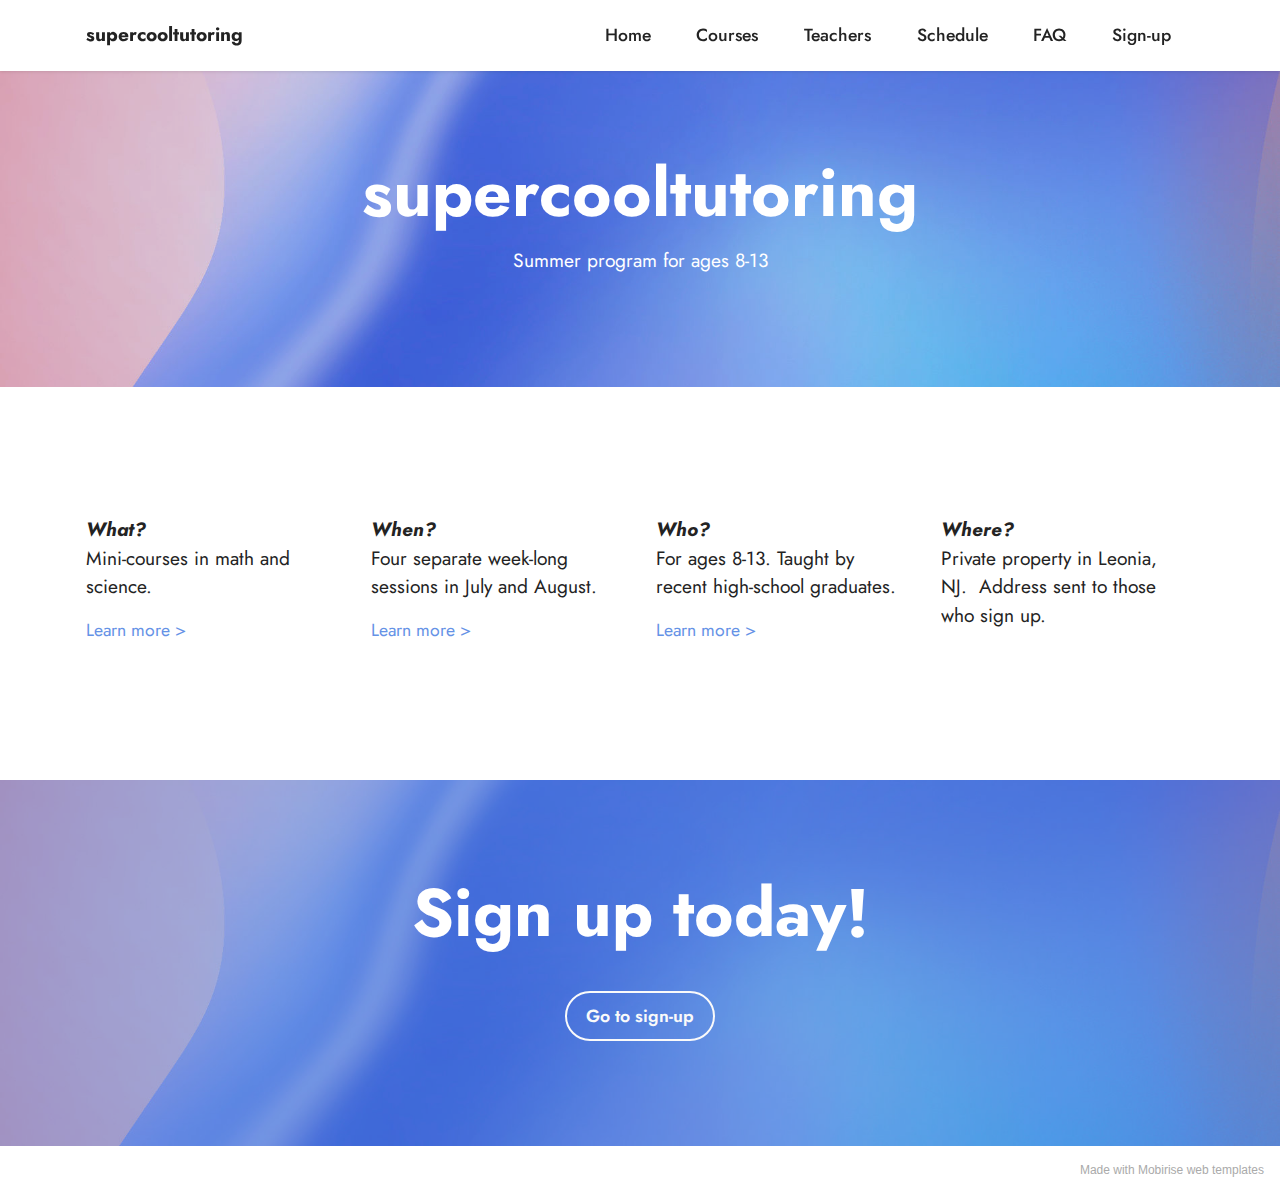
==== index.html @ 79aecd78 "create github pages" ====
<!DOCTYPE html>
<html  >
<head>
  <!-- Site made with Mobirise Website Builder v5.3.5, https://mobirise.com -->
  <meta charset="UTF-8">
  <meta http-equiv="X-UA-Compatible" content="IE=edge">
  <meta name="generator" content="Mobirise v5.3.5, mobirise.com">
  <meta name="viewport" content="width=device-width, initial-scale=1, minimum-scale=1">
  <link rel="shortcut icon" href="assets/images/scj-logo-128x114-1.png" type="image/x-icon">
  <meta name="description" content="">
  
  
  <title>Home</title>
  <link rel="stylesheet" href="assets/web/assets/mobirise-icons2/mobirise2.css">
  <link rel="stylesheet" href="assets/tether/tether.min.css">
  <link rel="stylesheet" href="assets/bootstrap/css/bootstrap.min.css">
  <link rel="stylesheet" href="assets/bootstrap/css/bootstrap-grid.min.css">
  <link rel="stylesheet" href="assets/bootstrap/css/bootstrap-reboot.min.css">
  <link rel="stylesheet" href="assets/dropdown/css/style.css">
  <link rel="stylesheet" href="assets/socicon/css/styles.css">
  <link rel="stylesheet" href="assets/theme/css/style.css">
  <link rel="preload" href="https://fonts.googleapis.com/css?family=Jost:100,200,300,400,500,600,700,800,900,100i,200i,300i,400i,500i,600i,700i,800i,900i&display=swap" as="style" onload="this.onload=null;this.rel='stylesheet'">
  <noscript><link rel="stylesheet" href="https://fonts.googleapis.com/css?family=Jost:100,200,300,400,500,600,700,800,900,100i,200i,300i,400i,500i,600i,700i,800i,900i&display=swap"></noscript>
  <link rel="preload" as="style" href="assets/mobirise/css/mbr-additional.css"><link rel="stylesheet" href="assets/mobirise/css/mbr-additional.css" type="text/css">
  
  
  
  
</head>
<body>
  
  <section class="menu menu1 cid-szqeeflIQP" once="menu" id="menu1-0">
    

    <nav class="navbar navbar-dropdown navbar-fixed-top navbar-expand-lg">
        <div class="container">
            <div class="navbar-brand">
                
                <span class="navbar-caption-wrap"><a class="navbar-caption text-black text-primary display-7" href="index.html">supercooltutoring</a></span>
            </div>
            <button class="navbar-toggler" type="button" data-toggle="collapse" data-target="#navbarSupportedContent" aria-controls="navbarNavAltMarkup" aria-expanded="false" aria-label="Toggle navigation">
                <div class="hamburger">
                    <span></span>
                    <span></span>
                    <span></span>
                    <span></span>
                </div>
            </button>
            <div class="collapse navbar-collapse" id="navbarSupportedContent">
                <ul class="navbar-nav nav-dropdown nav-right" data-app-modern-menu="true"><li class="nav-item"><a class="nav-link link text-black text-primary display-4" href="index.html">Home</a></li><li class="nav-item"><a class="nav-link link text-black text-primary display-4" href="courses.html">Courses</a></li>
                    <li class="nav-item"><a class="nav-link link text-black text-primary display-4" href="teachers.html">Teachers</a></li>
                    <li class="nav-item"><a class="nav-link link text-black text-primary display-4" href="schedule.html">Schedule</a>
                    </li><li class="nav-item"><a class="nav-link link text-black text-primary display-4" href="faq.html">FAQ</a></li><li class="nav-item"><a class="nav-link link text-black text-primary display-4" href="signup.html">Sign-up</a></li></ul>
                
                
            </div>
        </div>
    </nav>
</section>

<section class="header18 cid-szqejz5qMJ" id="header18-1">

    

    <div class="mbr-overlay" style="opacity: 0.2; background-color: rgb(68, 121, 217);"></div>

    <div class="align-center container-fluid">
        <div class="row justify-content-center">
            <div class="col-12 col-lg-7">
                <h1 class="mbr-section-title mbr-fonts-style mbr-white mb-3 display-1"><strong>supercooltutoring</strong></h1>
                
                <p class="mbr-text mbr-fonts-style mbr-white display-7">
                    Summer program for ages 8-13</p>
                
            </div>
        </div>
    </div>
</section>

<section class="features17 cid-szqhjrxajX" id="features18-5">

    

    
    <div class="container">
        
        <div class="row mt-4">
            <div class="col-12 col-md-6 col-lg-3">
                <div class="card-wrapper mb-4">
                    <div class="card-box align-left">
                        
                        <p class="mbr-text mbr-fonts-style mb-3 display-7"><em><strong>What?</strong><br></em>Mini-courses in math and science.</p><div class="link-wrap">
                                <h6 class="link mbr-fonts-style align-left display-4">
                                    <a class="text-primary" href="courses.html">Learn more &gt;</a>
                                </h6>
                            </div>
                    </div>
                </div>
            </div>
            <div class="col-12 col-md-6 col-lg-3">
                <div class="card-wrapper mb-4">
                    <div class="card-box align-left">
                        
                        <p class="mbr-text mbr-fonts-style mb-3 display-7"><strong><em>
                            When?<br></em></strong>Four separate week-long sessions in July and August.</p><div class="link-wrap">
                                <h6 class="link mbr-fonts-style align-left display-4">
                                    <a class="text-primary" href="schedule.html">Learn more &gt;</a>
                                </h6>
                            </div>
                    </div>
                </div>
            </div>
            <div class="col-12 col-md-6 col-lg-3">
                <div class="card-wrapper mb-4">
                    <div class="card-box align-left">
                        
                        <p class="mbr-text mbr-fonts-style mb-3 display-7"><strong><em>
                            Who?<br></em></strong>For ages 8-13. Taught by recent high-school graduates.</p><div class="link-wrap">
                                <h6 class="link mbr-fonts-style align-left display-4">
                                    <a class="text-primary" href="teachers.html">Learn more &gt;</a>
                                </h6>
                            </div>
                    </div>
                </div>
            </div>
            <div class="col-12 col-md-6 col-lg-3">
                <div class="card-wrapper mb-4">
                    <div class="card-box align-left">
                        
                        <p class="mbr-text mbr-fonts-style mb-3 display-7"><strong><em>
                            Where?<br></em></strong>Private property in Leonia, NJ.&nbsp; Address sent to those who sign up.</p><div class="link-wrap">
                                <h6 class="link mbr-fonts-style align-left display-4"></h6>
                            </div>
                    </div>
                </div>
            </div>
        </div>
    </div>
</section>

<section class="info1 cid-szqf5YMsRD" id="info1-3">
    
    <div class="mbr-overlay" style="opacity: 0.5; background-color: rgb(68, 121, 217);"></div>
    <div class="align-center container">
        <div class="row justify-content-center">
            <div class="col-12 col-lg-8">
                <h3 class="mbr-section-title mb-4 mbr-fonts-style display-1">
                    <strong>Sign up today!</strong></h3>
                
                <div class="mbr-section-btn"><a class="btn btn-white-outline display-4" href="signup.html">Go to sign-up</a></div>
            </div>
        </div>
    </div>
</section><section style="background-color: #fff; font-family: -apple-system, BlinkMacSystemFont, 'Segoe UI', 'Roboto', 'Helvetica Neue', Arial, sans-serif; color:#aaa; font-size:12px; padding: 0; align-items: center; display: flex;"><a href="https://mobirise.site/i" style="flex: 1 1; height: 3rem; padding-left: 1rem;"></a><p style="flex: 0 0 auto; margin:0; padding-right:1rem;">Made with Mobirise <a href="https://mobirise.site/u" style="color:#aaa;">web</a> templates</p></section><script src="assets/web/assets/jquery/jquery.min.js"></script>  <script src="assets/popper/popper.min.js"></script>  <script src="assets/tether/tether.min.js"></script>  <script src="assets/bootstrap/js/bootstrap.min.js"></script>  <script src="assets/smoothscroll/smooth-scroll.js"></script>  <script src="assets/dropdown/js/nav-dropdown.js"></script>  <script src="assets/dropdown/js/navbar-dropdown.js"></script>  <script src="assets/touchswipe/jquery.touch-swipe.min.js"></script>  <script src="assets/theme/js/script.js"></script>  
  
  
</body>
</html>
---- assets/web/assets/mobirise-icons2/mobirise2.css ----
@font-face {
  font-family: 'Moririse2';
  font-display: swap;
  src:  url('mobirise2.eot?f2bix4');
  src:  url('mobirise2.eot?f2bix4#iefix') format('embedded-opentype'),
    url('mobirise2.ttf?f2bix4') format('truetype'),
    url('mobirise2.woff?f2bix4') format('woff'),
    url('mobirise2.svg?f2bix4#mobirise2') format('svg');
  font-weight: normal;
  font-style: normal;
}

[class^="mobi-"], [class*=" mobi-"] {
  /* use !important to prevent issues with browser extensions that change fonts */
  font-family: 'Moririse2' !important;
  speak: none;
  font-style: normal;
  font-weight: normal;
  font-variant: normal;
  text-transform: none;
  line-height: 1;

  /* Better Font Rendering =========== */
  -webkit-font-smoothing: antialiased;
  -moz-osx-font-smoothing: grayscale;
}

.mobi-mbri-add-submenu:before {
  content: "\e900";
}
.mobi-mbri-alert:before {
  content: "\e901";
}
.mobi-mbri-align-center:before {
  content: "\e902";
}
.mobi-mbri-align-justify:before {
  content: "\e903";
}
.mobi-mbri-align-left:before {
  content: "\e904";
}
.mobi-mbri-align-right:before {
  content: "\e905";
}
.mobi-mbri-android:before {
  content: "\e906";
}
.mobi-mbri-apple:before {
  content: "\e907";
}
.mobi-mbri-arrow-down:before {
  content: "\e908";
}
.mobi-mbri-arrow-next:before {
  content: "\e909";
}
.mobi-mbri-arrow-prev:before {
  content: "\e90a";
}
.mobi-mbri-arrow-up:before {
  content: "\e90b";
}
.mobi-mbri-bold:before {
  content: "\e90c";
}
.mobi-mbri-bookmark:before {
  content: "\e90d";
}
.mobi-mbri-bootstrap:before {
  content: "\e90e";
}
.mobi-mbri-briefcase:before {
  content: "\e90f";
}
.mobi-mbri-browse:before {
  content: "\e910";
}
.mobi-mbri-bulleted-list:before {
  content: "\e911";
}
.mobi-mbri-calendar:before {
  content: "\e912";
}
.mobi-mbri-camera:before {
  content: "\e913";
}
.mobi-mbri-cart-add:before {
  content: "\e914";
}
.mobi-mbri-cart-full:before {
  content: "\e915";
}
.mobi-mbri-cash:before {
  content: "\e916";
}
.mobi-mbri-change-style:before {
  content: "\e917";
}
.mobi-mbri-chat:before {
  content: "\e918";
}
.mobi-mbri-clock:before {
  content: "\e919";
}
.mobi-mbri-close:before {
  content: "\e91a";
}
.mobi-mbri-cloud:before {
  content: "\e91b";
}
.mobi-mbri-code:before {
  content: "\e91c";
}
.mobi-mbri-contact-form:before {
  content: "\e91d";
}
.mobi-mbri-credit-card:before {
  content: "\e91e";
}
.mobi-mbri-cursor-click:before {
  content: "\e91f";
}
.mobi-mbri-cust-feedback:before {
  content: "\e920";
}
.mobi-mbri-database:before {
  content: "\e921";
}
.mobi-mbri-delivery:before {
  content: "\e922";
}
.mobi-mbri-desktop:before {
  content: "\e923";
}
.mobi-mbri-devices:before {
  content: "\e924";
}
.mobi-mbri-down:before {
  content: "\e925";
}
.mobi-mbri-download-2:before {
  content: "\e926";
}
.mobi-mbri-download:before {
  content: "\e927";
}
.mobi-mbri-drag-n-drop-2:before {
  content: "\e928";
}
.mobi-mbri-drag-n-drop:before {
  content: "\e929";
}
.mobi-mbri-edit-2:before {
  content: "\e92a";
}
.mobi-mbri-edit:before {
  content: "\e92b";
}
.mobi-mbri-error:before {
  content: "\e92c";
}
.mobi-mbri-extension:before {
  content: "\e92d";
}
.mobi-mbri-features:before {
  content: "\e92e";
}
.mobi-mbri-file:before {
  content: "\e92f";
}
.mobi-mbri-flag:before {
  content: "\e930";
}
.mobi-mbri-folder:before {
  content: "\e931";
}
.mobi-mbri-gift:before {
  content: "\e932";
}
.mobi-mbri-github:before {
  content: "\e933";
}
.mobi-mbri-globe-2:before {
  content: "\e934";
}
.mobi-mbri-globe:before {
  content: "\e935";
}
.mobi-mbri-growing-chart:before {
  content: "\e936";
}
.mobi-mbri-hearth:before {
  content: "\e937";
}
.mobi-mbri-help:before {
  content: "\e938";
}
.mobi-mbri-home:before {
  content: "\e939";
}
.mobi-mbri-hot-cup:before {
  content: "\e93a";
}
.mobi-mbri-idea:before {
  content: "\e93b";
}
.mobi-mbri-image-gallery:before {
  content: "\e93c";
}
.mobi-mbri-image-slider:before {
  content: "\e93d";
}
.mobi-mbri-info:before {
  content: "\e93e";
}
.mobi-mbri-italic:before {
  content: "\e93f";
}
.mobi-mbri-key:before {
  content: "\e940";
}
.mobi-mbri-laptop:before {
  content: "\e941";
}
.mobi-mbri-layers:before {
  content: "\e942";
}
.mobi-mbri-left-right:before {
  content: "\e943";
}
.mobi-mbri-left:before {
  content: "\e944";
}
.mobi-mbri-letter:before {
  content: "\e945";
}
.mobi-mbri-like:before {
  content: "\e946";
}
.mobi-mbri-link:before {
  content: "\e947";
}
.mobi-mbri-lock:before {
  content: "\e948";
}
.mobi-mbri-login:before {
  content: "\e949";
}
.mobi-mbri-logout:before {
  content: "\e94a";
}
.mobi-mbri-magic-stick:before {
  content: "\e94b";
}
.mobi-mbri-map-pin:before {
  content: "\e94c";
}
.mobi-mbri-menu:before {
  content: "\e94d";
}
.mobi-mbri-mobile-2:before {
  content: "\e94e";
}
.mobi-mbri-mobile-horizontal:before {
  content: "\e94f";
}
.mobi-mbri-mobile:before {
  content: "\e950";
}
.mobi-mbri-mobirise:before {
  content: "\e951";
}
.mobi-mbri-more-horizontal:before {
  content: "\e952";
}
.mobi-mbri-more-vertical:before {
  content: "\e953";
}
.mobi-mbri-music:before {
  content: "\e954";
}
.mobi-mbri-new-file:before {
  content: "\e955";
}
.mobi-mbri-numbered-list:before {
  content: "\e956";
}
.mobi-mbri-opened-folder:before {
  content: "\e957";
}
.mobi-mbri-pages:before {
  content: "\e958";
}
.mobi-mbri-paper-plane:before {
  content: "\e959";
}
.mobi-mbri-paperclip:before {
  content: "\e95a";
}
.mobi-mbri-phone:before {
  content: "\e95b";
}
.mobi-mbri-photo:before {
  content: "\e95c";
}
.mobi-mbri-photos:before {
  content: "\e95d";
}
.mobi-mbri-pin:before {
  content: "\e95e";
}
.mobi-mbri-play:before {
  content: "\e95f";
}
.mobi-mbri-plus:before {
  content: "\e960";
}
.mobi-mbri-preview:before {
  content: "\e961";
}
.mobi-mbri-print:before {
  content: "\e962";
}
.mobi-mbri-protect:before {
  content: "\e963";
}
.mobi-mbri-question:before {
  content: "\e964";
}
.mobi-mbri-quote-left:before {
  content: "\e965";
}
.mobi-mbri-quote-right:before {
  content: "\e966";
}
.mobi-mbri-redo:before {
  content: "\e967";
}
.mobi-mbri-refresh:before {
  content: "\e968";
}
.mobi-mbri-responsive-2:before {
  content: "\e969";
}
.mobi-mbri-responsive:before {
  content: "\e96a";
}
.mobi-mbri-right:before {
  content: "\e96b";
}
.mobi-mbri-rocket:before {
  content: "\e96c";
}
.mobi-mbri-sad-face:before {
  content: "\e96d";
}
.mobi-mbri-sale:before {
  content: "\e96e";
}
.mobi-mbri-save:before {
  content: "\e96f";
}
.mobi-mbri-search:before {
  content: "\e970";
}
.mobi-mbri-setting-2:before {
  content: "\e971";
}
.mobi-mbri-setting-3:before {
  content: "\e972";
}
.mobi-mbri-setting:before {
  content: "\e973";
}
.mobi-mbri-share:before {
  content: "\e974";
}
.mobi-mbri-shopping-bag:before {
  content: "\e975";
}
.mobi-mbri-shopping-basket:before {
  content: "\e976";
}
.mobi-mbri-shopping-cart:before {
  content: "\e977";
}
.mobi-mbri-sites:before {
  content: "\e978";
}
.mobi-mbri-smile-face:before {
  content: "\e979";
}
.mobi-mbri-speed:before {
  content: "\e97a";
}
.mobi-mbri-star:before {
  content: "\e97b";
}
.mobi-mbri-success:before {
  content: "\e97c";
}
.mobi-mbri-sun:before {
  content: "\e97d";
}
.mobi-mbri-sun2:before {
  content: "\e97e";
}
.mobi-mbri-tablet-vertical:before {
  content: "\e97f";
}
.mobi-mbri-tablet:before {
  content: "\e980";
}
.mobi-mbri-target:before {
  content: "\e981";
}
.mobi-mbri-timer:before {
  content: "\e982";
}
.mobi-mbri-to-ftp:before {
  content: "\e983";
}
.mobi-mbri-to-local-drive:before {
  content: "\e984";
}
.mobi-mbri-touch-swipe:before {
  content: "\e985";
}
.mobi-mbri-touch:before {
  content: "\e986";
}
.mobi-mbri-trash:before {
  content: "\e987";
}
.mobi-mbri-underline:before {
  content: "\e988";
}
.mobi-mbri-undo:before {
  content: "\e989";
}
.mobi-mbri-unlink:before {
  content: "\e98a";
}
.mobi-mbri-unlock:before {
  content: "\e98b";
}
.mobi-mbri-up-down:before {
  content: "\e98c";
}
.mobi-mbri-up:before {
  content: "\e98d";
}
.mobi-mbri-update:before {
  content: "\e98e";
}
.mobi-mbri-upload-2:before {
  content: "\e98f";
}
.mobi-mbri-upload:before {
  content: "\e990";
}
.mobi-mbri-user-2:before {
  content: "\e991";
}
.mobi-mbri-user:before {
  content: "\e992";
}
.mobi-mbri-users:before {
  content: "\e993";
}
.mobi-mbri-video-play:before {
  content: "\e994";
}
.mobi-mbri-video:before {
  content: "\e995";
}
.mobi-mbri-watch:before {
  content: "\e996";
}
.mobi-mbri-website-theme-2:before {
  content: "\e997";
}
.mobi-mbri-website-theme:before {
  content: "\e998";
}
.mobi-mbri-wifi:before {
  content: "\e999";
}
.mobi-mbri-windows:before {
  content: "\e99a";
}
.mobi-mbri-zoom-in:before {
  content: "\e99b";
}
.mobi-mbri-zoom-out:before {
  content: "\e99c";
}
---- assets/dropdown/css/style.css ----
.navbar-dropdown {
  left: 0;
  padding: 0;
  position: absolute;
  right: 0;
  top: 0;
  transition: all 0.45s ease;
  z-index: 1030;
  background: #282828; }
  .navbar-dropdown .navbar-logo {
    margin-right: 0.8rem;
    transition: margin 0.3s ease-in-out;
    vertical-align: middle; }
    .navbar-dropdown .navbar-logo img {
      height: 3.125rem;
      transition: all 0.3s ease-in-out; }
    .navbar-dropdown .navbar-logo.mbr-iconfont {
      font-size: 3.125rem;
      line-height: 3.125rem; }
  .navbar-dropdown .navbar-caption {
    font-weight: 700;
    white-space: normal;
    vertical-align: -4px;
    line-height: 3.125rem !important; }
    .navbar-dropdown .navbar-caption, .navbar-dropdown .navbar-caption:hover {
      color: inherit;
      text-decoration: none; }
  .navbar-dropdown .mbr-iconfont + .navbar-caption {
    vertical-align: -1px; }
  .navbar-dropdown.navbar-fixed-top {
    position: fixed; }
  .navbar-dropdown .navbar-brand span {
    vertical-align: -4px; }
  .navbar-dropdown.bg-color.transparent {
    background: none; }
  .navbar-dropdown.navbar-short .navbar-brand {
    padding: 0.625rem 0; }
    .navbar-dropdown.navbar-short .navbar-brand span {
      vertical-align: -1px; }
  .navbar-dropdown.navbar-short .navbar-caption {
    line-height: 2.375rem !important;
    vertical-align: -2px; }
  .navbar-dropdown.navbar-short .navbar-logo {
    margin-right: 0.5rem; }
    .navbar-dropdown.navbar-short .navbar-logo img {
      height: 2.375rem; }
    .navbar-dropdown.navbar-short .navbar-logo.mbr-iconfont {
      font-size: 2.375rem;
      line-height: 2.375rem; }
  .navbar-dropdown.navbar-short .mbr-table-cell {
    height: 3.625rem; }
  .navbar-dropdown .navbar-close {
    left: 0.6875rem;
    position: fixed;
    top: 0.75rem;
    z-index: 1000; }
  .navbar-dropdown .hamburger-icon {
    content: "";
    display: inline-block;
    vertical-align: middle;
    width: 16px;
    -webkit-box-shadow: 0 -6px 0 1px #282828,0 0 0 1px #282828,0 6px 0 1px #282828;
    -moz-box-shadow: 0 -6px 0 1px #282828,0 0 0 1px #282828,0 6px 0 1px #282828;
    box-shadow: 0 -6px 0 1px #282828,0 0 0 1px #282828,0 6px 0 1px #282828; }

.dropdown-menu .dropdown-toggle[data-toggle="dropdown-submenu"]::after {
  border-bottom: 0.35em solid transparent;
  border-left: 0.35em solid;
  border-right: 0;
  border-top: 0.35em solid transparent;
  margin-left: 0.3rem; }

.dropdown-menu .dropdown-item:focus {
  outline: 0; }

.nav-dropdown {
  font-size: 0.75rem;
  font-weight: 500;
  height: auto !important; }
  .nav-dropdown .nav-btn {
    padding-left: 1rem; }
  .nav-dropdown .link {
    margin: .667em 1.667em;
    font-weight: 500;
    padding: 0;
    transition: color .2s ease-in-out; }
    .nav-dropdown .link.dropdown-toggle {
      margin-right: 2.583em; }
      .nav-dropdown .link.dropdown-toggle::after {
        margin-left: .25rem;
        border-top: 0.35em solid;
        border-right: 0.35em solid transparent;
        border-left: 0.35em solid transparent;
        border-bottom: 0; }
      .nav-dropdown .link.dropdown-toggle[aria-expanded="true"] {
        margin: 0;
        padding: 0.667em 3.263em  0.667em 1.667em; }
  .nav-dropdown .link::after,
  .nav-dropdown .dropdown-item::after {
    color: inherit; }
  .nav-dropdown .btn {
    font-size: 0.75rem;
    font-weight: 700;
    letter-spacing: 0;
    margin-bottom: 0;
    padding-left: 1.25rem;
    padding-right: 1.25rem; }
  .nav-dropdown .dropdown-menu {
    border-radius: 0;
    border: 0;
    left: 0;
    margin: 0;
    padding-bottom: 1.25rem;
    padding-top: 1.25rem;
    position: relative; }
  .nav-dropdown .dropdown-submenu {
    margin-left: 0.125rem;
    top: 0; }
  .nav-dropdown .dropdown-item {
    font-weight: 500;
    line-height: 2;
    padding: 0.3846em 4.615em 0.3846em 1.5385em;
    position: relative;
    transition: color .2s ease-in-out, background-color .2s ease-in-out; }
    .nav-dropdown .dropdown-item::after {
      margin-top: -0.3077em;
      position: absolute;
      right: 1.1538em;
      top: 50%; }
    .nav-dropdown .dropdown-item:focus, .nav-dropdown .dropdown-item:hover {
      background: none; }

@media (max-width: 767px) {
  .nav-dropdown.navbar-toggleable-sm {
    bottom: 0;
    display: none;
    left: 0;
    overflow-x: hidden;
    position: fixed;
    top: 0;
    transform: translateX(-100%);
    -ms-transform: translateX(-100%);
    -webkit-transform: translateX(-100%);
    width: 18.75rem;
    z-index: 999; } }
.nav-dropdown.navbar-toggleable-xl {
  bottom: 0;
  display: none;
  left: 0;
  overflow-x: hidden;
  position: fixed;
  top: 0;
  transform: translateX(-100%);
  -ms-transform: translateX(-100%);
  -webkit-transform: translateX(-100%);
  width: 18.75rem;
  z-index: 999; }

.nav-dropdown-sm {
  display: block !important;
  overflow-x: hidden;
  overflow: auto;
  padding-top: 3.875rem; }
  .nav-dropdown-sm::after {
    content: "";
    display: block;
    height: 3rem;
    width: 100%; }
  .nav-dropdown-sm.collapse.in ~ .navbar-close {
    display: block !important; }
  .nav-dropdown-sm.collapsing, .nav-dropdown-sm.collapse.in {
    transform: translateX(0);
    -ms-transform: translateX(0);
    -webkit-transform: translateX(0);
    transition: all 0.25s ease-out;
    -webkit-transition: all 0.25s ease-out;
    background: #282828; }
  .nav-dropdown-sm.collapsing[aria-expanded="false"] {
    transform: translateX(-100%);
    -ms-transform: translateX(-100%);
    -webkit-transform: translateX(-100%); }
  .nav-dropdown-sm .nav-item {
    display: block;
    margin-left: 0 !important;
    padding-left: 0; }
  .nav-dropdown-sm .link,
  .nav-dropdown-sm .dropdown-item {
    border-top: 1px dotted rgba(255, 255, 255, 0.1);
    font-size: 0.8125rem;
    line-height: 1.6;
    margin: 0 !important;
    padding: 0.875rem 2.4rem 0.875rem 1.5625rem !important;
    position: relative;
    white-space: normal; }
    .nav-dropdown-sm .link:focus, .nav-dropdown-sm .link:hover,
    .nav-dropdown-sm .dropdown-item:focus,
    .nav-dropdown-sm .dropdown-item:hover {
      background: rgba(0, 0, 0, 0.2) !important;
      color: #c0a375; }
  .nav-dropdown-sm .nav-btn {
    position: relative;
    padding: 1.5625rem 1.5625rem 0 1.5625rem; }
    .nav-dropdown-sm .nav-btn::before {
      border-top: 1px dotted rgba(255, 255, 255, 0.1);
      content: "";
      left: 0;
      position: absolute;
      top: 0;
      width: 100%; }
    .nav-dropdown-sm .nav-btn + .nav-btn {
      padding-top: 0.625rem; }
      .nav-dropdown-sm .nav-btn + .nav-btn::before {
        display: none; }
  .nav-dropdown-sm .btn {
    padding: 0.625rem 0; }
  .nav-dropdown-sm .dropdown-toggle[data-toggle="dropdown-submenu"]::after {
    margin-left: .25rem;
    border-top: 0.35em solid;
    border-right: 0.35em solid transparent;
    border-left: 0.35em solid transparent;
    border-bottom: 0; }
  .nav-dropdown-sm .dropdown-toggle[data-toggle="dropdown-submenu"][aria-expanded="true"]::after {
    border-top: 0;
    border-right: 0.35em solid transparent;
    border-left: 0.35em solid transparent;
    border-bottom: 0.35em solid; }
  .nav-dropdown-sm .dropdown-menu {
    margin: 0;
    padding: 0;
    position: relative;
    top: 0;
    left: 0;
    width: 100%;
    border: 0;
    float: none;
    border-radius: 0;
    background: none; }
  .nav-dropdown-sm .dropdown-submenu {
    left: 100%;
    margin-left: 0.125rem;
    margin-top: -1.25rem;
    top: 0; }

.navbar-toggleable-sm .nav-dropdown .dropdown-menu {
  position: absolute; }

.navbar-toggleable-sm .nav-dropdown .dropdown-submenu {
  left: 100%;
  margin-left: 0.125rem;
  margin-top: -1.25rem;
  top: 0; }

.navbar-toggleable-sm.opened .nav-dropdown .dropdown-menu {
  position: relative; }

.navbar-toggleable-sm.opened .nav-dropdown .dropdown-submenu {
  left: 0;
  margin-left: 00rem;
  margin-top: 0rem;
  top: 0; }

.is-builder .nav-dropdown.collapsing {
  transition: none !important; }

/*# sourceMappingURL=style.css.map */
---- assets/socicon/css/styles.css ----
@charset "UTF-8";

@font-face {
  font-family: 'Socicon';
  src:  url('../fonts/socicon.eot');
  src:  url('../fonts/socicon.eot?#iefix') format('embedded-opentype'),
    url('../fonts/socicon.woff2') format('woff2'),
    url('../fonts/socicon.ttf') format('truetype'),
    url('../fonts/socicon.woff') format('woff'),
    url('../fonts/socicon.svg#socicon') format('svg');
  font-weight: normal;
  font-style: normal;
  font-display: swap;
}

[data-icon]:before {
  font-family: "socicon" !important;
  content: attr(data-icon);
  font-style: normal !important;
  font-weight: normal !important;
  font-variant: normal !important;
  text-transform: none !important;
  speak: none;
  line-height: 1;
  -webkit-font-smoothing: antialiased;
  -moz-osx-font-smoothing: grayscale;
}

[class^="socicon-"], [class*=" socicon-"] {
  /* use !important to prevent issues with browser extensions that change fonts */
  font-family: 'Socicon' !important;
  speak: none;
  font-style: normal;
  font-weight: normal;
  font-variant: normal;
  text-transform: none;
  line-height: 1;

  /* Better Font Rendering =========== */
  -webkit-font-smoothing: antialiased;
  -moz-osx-font-smoothing: grayscale;
}

.socicon-eitaa:before {
  content: "\e97c";
}
.socicon-soroush:before {
  content: "\e97d";
}
.socicon-bale:before {
  content: "\e97e";
}
.socicon-zazzle:before {
  content: "\e97b";
}
.socicon-society6:before {
  content: "\e97a";
}
.socicon-redbubble:before {
  content: "\e979";
}
.socicon-avvo:before {
  content: "\e978";
}
.socicon-stitcher:before {
  content: "\e977";
}
.socicon-googlehangouts:before {
  content: "\e974";
}
.socicon-dlive:before {
  content: "\e975";
}
.socicon-vsco:before {
  content: "\e976";
}
.socicon-flipboard:before {
  content: "\e973";
}
.socicon-ubuntu:before {
  content: "\e958";
}
.socicon-artstation:before {
  content: "\e959";
}
.socicon-invision:before {
  content: "\e95a";
}
.socicon-torial:before {
  content: "\e95b";
}
.socicon-collectorz:before {
  content: "\e95c";
}
.socicon-seenthis:before {
  content: "\e95d";
}
.socicon-googleplaymusic:before {
  content: "\e95e";
}
.socicon-debian:before {
  content: "\e95f";
}
.socicon-filmfreeway:before {
  content: "\e960";
}
.socicon-gnome:before {
  content: "\e961";
}
.socicon-itchio:before {
  content: "\e962";
}
.socicon-jamendo:before {
  content: "\e963";
}
.socicon-mix:before {
  content: "\e964";
}
.socicon-sharepoint:before {
  content: "\e965";
}
.socicon-tinder:before {
  content: "\e966";
}
.socicon-windguru:before {
  content: "\e967";
}
.socicon-cdbaby:before {
  content: "\e968";
}
.socicon-elementaryos:before {
  content: "\e969";
}
.socicon-stage32:before {
  content: "\e96a";
}
.socicon-tiktok:before {
  content: "\e96b";
}
.socicon-gitter:before {
  content: "\e96c";
}
.socicon-letterboxd:before {
  content: "\e96d";
}
.socicon-threema:before {
  content: "\e96e";
}
.socicon-splice:before {
  content: "\e96f";
}
.socicon-metapop:before {
  content: "\e970";
}
.socicon-naver:before {
  content: "\e971";
}
.socicon-remote:before {
  content: "\e972";
}
.socicon-internet:before {
  content: "\e957";
}
.socicon-moddb:before {
  content: "\e94b";
}
.socicon-indiedb:before {
  content: "\e94c";
}
.socicon-traxsource:before {
  content: "\e94d";
}
.socicon-gamefor:before {
  content: "\e94e";
}
.socicon-pixiv:before {
  content: "\e94f";
}
.socicon-myanimelist:before {
  content: "\e950";
}
.socicon-blackberry:before {
  content: "\e951";
}
.socicon-wickr:before {
  content: "\e952";
}
.socicon-spip:before {
  content: "\e953";
}
.socicon-napster:before {
  content: "\e954";
}
.socicon-beatport:before {
  content: "\e955";
}
.socicon-hackerone:before {
  content: "\e956";
}
.socicon-hackernews:before {
  content: "\e946";
}
.socicon-smashwords:before {
  content: "\e947";
}
.socicon-kobo:before {
  content: "\e948";
}
.socicon-bookbub:before {
  content: "\e949";
}
.socicon-mailru:before {
  content: "\e94a";
}
.socicon-gitlab:before {
  content: "\e945";
}
.socicon-instructables:before {
  content: "\e944";
}
.socicon-portfolio:before {
  content: "\e943";
}
.socicon-codered:before {
  content: "\e940";
}
.socicon-origin:before {
  content: "\e941";
}
.socicon-nextdoor:before {
  content: "\e942";
}
.socicon-udemy:before {
  content: "\e93f";
}
.socicon-livemaster:before {
  content: "\e93e";
}
.socicon-crunchbase:before {
  content: "\e93b";
}
.socicon-homefy:before {
  content: "\e93c";
}
.socicon-calendly:before {
  content: "\e93d";
}
.socicon-realtor:before {
  content: "\e90f";
}
.socicon-tidal:before {
  content: "\e910";
}
.socicon-qobuz:before {
  content: "\e911";
}
.socicon-natgeo:before {
  content: "\e912";
}
.socicon-mastodon:before {
  content: "\e913";
}
.socicon-unsplash:before {
  content: "\e914";
}
.socicon-homeadvisor:before {
  content: "\e915";
}
.socicon-angieslist:before {
  content: "\e916";
}
.socicon-codepen:before {
  content: "\e917";
}
.socicon-slack:before {
  content: "\e918";
}
.socicon-openaigym:before {
  content: "\e919";
}
.socicon-logmein:before {
  content: "\e91a";
}
.socicon-fiverr:before {
  content: "\e91b";
}
.socicon-gotomeeting:before {
  content: "\e91c";
}
.socicon-aliexpress:before {
  content: "\e91d";
}
.socicon-guru:before {
  content: "\e91e";
}
.socicon-appstore:before {
  content: "\e91f";
}
.socicon-homes:before {
  content: "\e920";
}
.socicon-zoom:before {
  content: "\e921";
}
.socicon-alibaba:before {
  content: "\e922";
}
.socicon-craigslist:before {
  content: "\e923";
}
.socicon-wix:before {
  content: "\e924";
}
.socicon-redfin:before {
  content: "\e925";
}
.socicon-googlecalendar:before {
  content: "\e926";
}
.socicon-shopify:before {
  content: "\e927";
}
.socicon-freelancer:before {
  content: "\e928";
}
.socicon-seedrs:before {
  content: "\e929";
}
.socicon-bing:before {
  content: "\e92a";
}
.socicon-doodle:before {
  content: "\e92b";
}
.socicon-bonanza:before {
  content: "\e92c";
}
.socicon-squarespace:before {
  content: "\e92d";
}
.socicon-toptal:before {
  content: "\e92e";
}
.socicon-gust:before {
  content: "\e92f";
}
.socicon-ask:before {
  content: "\e930";
}
.socicon-trulia:before {
  content: "\e931";
}
.socicon-loomly:before {
  content: "\e932";
}
.socicon-ghost:before {
  content: "\e933";
}
.socicon-upwork:before {
  content: "\e934";
}
.socicon-fundable:before {
  content: "\e935";
}
.socicon-booking:before {
  content: "\e936";
}
.socicon-googlemaps:before {
  content: "\e937";
}
.socicon-zillow:before {
  content: "\e938";
}
.socicon-niconico:before {
  content: "\e939";
}
.socicon-toneden:before {
  content: "\e93a";
}
.socicon-augment:before {
  content: "\e908";
}
.socicon-bitbucket:before {
  content: "\e909";
}
.socicon-fyuse:before {
  content: "\e90a";
}
.socicon-yt-gaming:before {
  content: "\e90b";
}
.socicon-sketchfab:before {
  content: "\e90c";
}
.socicon-mobcrush:before {
  content: "\e90d";
}
.socicon-microsoft:before {
  content: "\e90e";
}
.socicon-pandora:before {
  content: "\e907";
}
.socicon-messenger:before {
  content: "\e906";
}
.socicon-gamewisp:before {
  content: "\e905";
}
.socicon-bloglovin:before {
  content: "\e904";
}
.socicon-tunein:before {
  content: "\e903";
}
.socicon-gamejolt:before {
  content: "\e901";
}
.socicon-trello:before {
  content: "\e902";
}
.socicon-spreadshirt:before {
  content: "\e900";
}
.socicon-500px:before {
  content: "\e000";
}
.socicon-8tracks:before {
  content: "\e001";
}
.socicon-airbnb:before {
  content: "\e002";
}
.socicon-alliance:before {
  content: "\e003";
}
.socicon-amazon:before {
  content: "\e004";
}
.socicon-amplement:before {
  content: "\e005";
}
.socicon-android:before {
  content: "\e006";
}
.socicon-angellist:before {
  content: "\e007";
}
.socicon-apple:before {
  content: "\e008";
}
.socicon-appnet:before {
  content: "\e009";
}
.socicon-baidu:before {
  content: "\e00a";
}
.socicon-bandcamp:before {
  content: "\e00b";
}
.socicon-battlenet:before {
  content: "\e00c";
}
.socicon-mixer:before {
  content: "\e00d";
}
.socicon-bebee:before {
  content: "\e00e";
}
.socicon-bebo:before {
  content: "\e00f";
}
.socicon-behance:before {
  content: "\e010";
}
.socicon-blizzard:before {
  content: "\e011";
}
.socicon-blogger:before {
  content: "\e012";
}
.socicon-buffer:before {
  content: "\e013";
}
.socicon-chrome:before {
  content: "\e014";
}
.socicon-coderwall:before {
  content: "\e015";
}
.socicon-curse:before {
  content: "\e016";
}
.socicon-dailymotion:before {
  content: "\e017";
}
.socicon-deezer:before {
  content: "\e018";
}
.socicon-delicious:before {
  content: "\e019";
}
.socicon-deviantart:before {
  content: "\e01a";
}
.socicon-diablo:before {
  content: "\e01b";
}
.socicon-digg:before {
  content: "\e01c";
}
.socicon-discord:before {
  content: "\e01d";
}
.socicon-disqus:before {
  content: "\e01e";
}
.socicon-douban:before {
  content: "\e01f";
}
.socicon-draugiem:before {
  content: "\e020";
}
.socicon-dribbble:before {
  content: "\e021";
}
.socicon-drupal:before {
  content: "\e022";
}
.socicon-ebay:before {
  content: "\e023";
}
.socicon-ello:before {
  content: "\e024";
}
.socicon-endomodo:before {
  content: "\e025";
}
.socicon-envato:before {
  content: "\e026";
}
.socicon-etsy:before {
  content: "\e027";
}
.socicon-facebook:before {
  content: "\e028";
}
.socicon-feedburner:before {
  content: "\e029";
}
.socicon-filmweb:before {
  content: "\e02a";
}
.socicon-firefox:before {
  content: "\e02b";
}
.socicon-flattr:before {
  content: "\e02c";
}
.socicon-flickr:before {
  content: "\e02d";
}
.socicon-formulr:before {
  content: "\e02e";
}
.socicon-forrst:before {
  content: "\e02f";
}
.socicon-foursquare:before {
  content: "\e030";
}
.socicon-friendfeed:before {
  content: "\e031";
}
.socicon-github:before {
  content: "\e032";
}
.socicon-goodreads:before {
  content: "\e033";
}
.socicon-google:before {
  content: "\e034";
}
.socicon-googlescholar:before {
  content: "\e035";
}
.socicon-googlegroups:before {
  content: "\e036";
}
.socicon-googlephotos:before {
  content: "\e037";
}
.socicon-googleplus:before {
  content: "\e038";
}
.socicon-grooveshark:before {
  content: "\e039";
}
.socicon-hackerrank:before {
  content: "\e03a";
}
.socicon-hearthstone:before {
  content: "\e03b";
}
.socicon-hellocoton:before {
  content: "\e03c";
}
.socicon-heroes:before {
  content: "\e03d";
}
.socicon-smashcast:before {
  content: "\e03e";
}
.socicon-horde:before {
  content: "\e03f";
}
.socicon-houzz:before {
  content: "\e040";
}
.socicon-icq:before {
  content: "\e041";
}
.socicon-identica:before {
  content: "\e042";
}
.socicon-imdb:before {
  content: "\e043";
}
.socicon-instagram:before {
  content: "\e044";
}
.socicon-issuu:before {
  content: "\e045";
}
.socicon-istock:before {
  content: "\e046";
}
.socicon-itunes:before {
  content: "\e047";
}
.socicon-keybase:before {
  content: "\e048";
}
.socicon-lanyrd:before {
  content: "\e049";
}
.socicon-lastfm:before {
  content: "\e04a";
}
.socicon-line:before {
  content: "\e04b";
}
.socicon-linkedin:before {
  content: "\e04c";
}
.socicon-livejournal:before {
  content: "\e04d";
}
.socicon-lyft:before {
  content: "\e04e";
}
.socicon-macos:before {
  content: "\e04f";
}
.socicon-mail:before {
  content: "\e050";
}
.socicon-medium:before {
  content: "\e051";
}
.socicon-meetup:before {
  content: "\e052";
}
.socicon-mixcloud:before {
  content: "\e053";
}
.socicon-modelmayhem:before {
  content: "\e054";
}
.socicon-mumble:before {
  content: "\e055";
}
.socicon-myspace:before {
  content: "\e056";
}
.socicon-newsvine:before {
  content: "\e057";
}
.socicon-nintendo:before {
  content: "\e058";
}
.socicon-npm:before {
  content: "\e059";
}
.socicon-odnoklassniki:before {
  content: "\e05a";
}
.socicon-openid:before {
  content: "\e05b";
}
.socicon-opera:before {
  content: "\e05c";
}
.socicon-outlook:before {
  content: "\e05d";
}
.socicon-overwatch:before {
  content: "\e05e";
}
.socicon-patreon:before {
  content: "\e05f";
}
.socicon-paypal:before {
  content: "\e060";
}
.socicon-periscope:before {
  content: "\e061";
}
.socicon-persona:before {
  content: "\e062";
}
.socicon-pinterest:before {
  content: "\e063";
}
.socicon-play:before {
  content: "\e064";
}
.socicon-player:before {
  content: "\e065";
}
.socicon-playstation:before {
  content: "\e066";
}
.socicon-pocket:before {
  content: "\e067";
}
.socicon-qq:before {
  content: "\e068";
}
.socicon-quora:before {
  content: "\e069";
}
.socicon-raidcall:before {
  content: "\e06a";
}
.socicon-ravelry:before {
  content: "\e06b";
}
.socicon-reddit:before {
  content: "\e06c";
}
.socicon-renren:before {
  content: "\e06d";
}
.socicon-researchgate:before {
  content: "\e06e";
}
.socicon-residentadvisor:before {
  content: "\e06f";
}
.socicon-reverbnation:before {
  content: "\e070";
}
.socicon-rss:before {
  content: "\e071";
}
.socicon-sharethis:before {
  content: "\e072";
}
.socicon-skype:before {
  content: "\e073";
}
.socicon-slideshare:before {
  content: "\e074";
}
.socicon-smugmug:before {
  content: "\e075";
}
.socicon-snapchat:before {
  content: "\e076";
}
.socicon-songkick:before {
  content: "\e077";
}
.socicon-soundcloud:before {
  content: "\e078";
}
.socicon-spotify:before {
  content: "\e079";
}
.socicon-stackexchange:before {
  content: "\e07a";
}
.socicon-stackoverflow:before {
  content: "\e07b";
}
.socicon-starcraft:before {
  content: "\e07c";
}
.socicon-stayfriends:before {
  content: "\e07d";
}
.socicon-steam:before {
  content: "\e07e";
}
.socicon-storehouse:before {
  content: "\e07f";
}
.socicon-strava:before {
  content: "\e080";
}
.socicon-streamjar:before {
  content: "\e081";
}
.socicon-stumbleupon:before {
  content: "\e082";
}
.socicon-swarm:before {
  content: "\e083";
}
.socicon-teamspeak:before {
  content: "\e084";
}
.socicon-teamviewer:before {
  content: "\e085";
}
.socicon-technorati:before {
  content: "\e086";
}
.socicon-telegram:before {
  content: "\e087";
}
.socicon-tripadvisor:before {
  content: "\e088";
}
.socicon-tripit:before {
  content: "\e089";
}
.socicon-triplej:before {
  content: "\e08a";
}
.socicon-tumblr:before {
  content: "\e08b";
}
.socicon-twitch:before {
  content: "\e08c";
}
.socicon-twitter:before {
  content: "\e08d";
}
.socicon-uber:before {
  content: "\e08e";
}
.socicon-ventrilo:before {
  content: "\e08f";
}
.socicon-viadeo:before {
  content: "\e090";
}
.socicon-viber:before {
  content: "\e091";
}
.socicon-viewbug:before {
  content: "\e092";
}
.socicon-vimeo:before {
  content: "\e093";
}
.socicon-vine:before {
  content: "\e094";
}
.socicon-vkontakte:before {
  content: "\e095";
}
.socicon-warcraft:before {
  content: "\e096";
}
.socicon-wechat:before {
  content: "\e097";
}
.socicon-weibo:before {
  content: "\e098";
}
.socicon-whatsapp:before {
  content: "\e099";
}
.socicon-wikipedia:before {
  content: "\e09a";
}
.socicon-windows:before {
  content: "\e09b";
}
.socicon-wordpress:before {
  content: "\e09c";
}
.socicon-wykop:before {
  content: "\e09d";
}
.socicon-xbox:before {
  content: "\e09e";
}
.socicon-xing:before {
  content: "\e09f";
}
.socicon-yahoo:before {
  content: "\e0a0";
}
.socicon-yammer:before {
  content: "\e0a1";
}
.socicon-yandex:before {
  content: "\e0a2";
}
.socicon-yelp:before {
  content: "\e0a3";
}
.socicon-younow:before {
  content: "\e0a4";
}
.socicon-youtube:before {
  content: "\e0a5";
}
.socicon-zapier:before {
  content: "\e0a6";
}
.socicon-zerply:before {
  content: "\e0a7";
}
.socicon-zomato:before {
  content: "\e0a8";
}
.socicon-zynga:before {
  content: "\e0a9";
}
---- assets/theme/css/style.css ----
@charset "UTF-8";
section {
  background-color: #ffffff;
}

body {
  font-style: normal;
  line-height: 1.5;
  font-weight: 400;
  color: #232323;
  position: relative;
}

section,
.container,
.container-fluid {
  position: relative;
  word-wrap: break-word;
}

a.mbr-iconfont:hover {
  text-decoration: none;
}

.article .lead p,
.article .lead ul,
.article .lead ol,
.article .lead pre,
.article .lead blockquote {
  margin-bottom: 0;
}

a {
  font-style: normal;
  font-weight: 400;
  cursor: pointer;
}
a, a:hover {
  text-decoration: none;
}

.mbr-section-title {
  font-style: normal;
  line-height: 1.3;
}

.mbr-section-subtitle {
  line-height: 1.3;
}

.mbr-text {
  font-style: normal;
  line-height: 1.7;
}

h1,
h2,
h3,
h4,
h5,
h6,
.display-1,
.display-2,
.display-4,
.display-5,
.display-7,
span,
p,
a {
  line-height: 1;
  word-break: break-word;
  word-wrap: break-word;
  font-weight: 400;
}

b,
strong {
  font-weight: bold;
}

input:-webkit-autofill, input:-webkit-autofill:hover, input:-webkit-autofill:focus, input:-webkit-autofill:active {
  transition-delay: 9999s;
  -webkit-transition-property: background-color, color;
  transition-property: background-color, color;
}

textarea[type=hidden] {
  display: none;
}

section {
  background-position: 50% 50%;
  background-repeat: no-repeat;
  background-size: cover;
}
section .mbr-background-video,
section .mbr-background-video-preview {
  position: absolute;
  bottom: 0;
  left: 0;
  right: 0;
  top: 0;
}

.hidden {
  visibility: hidden;
}

.mbr-z-index20 {
  z-index: 20;
}

/*! Base colors */
.mbr-white {
  color: #ffffff;
}

.mbr-black {
  color: #111111;
}

.mbr-bg-white {
  background-color: #ffffff;
}

.mbr-bg-black {
  background-color: #000000;
}

/*! Text-aligns */
.align-left {
  text-align: left;
}

.align-center {
  text-align: center;
}

.align-right {
  text-align: right;
}

/*! Font-weight  */
.mbr-light {
  font-weight: 300;
}

.mbr-regular {
  font-weight: 400;
}

.mbr-semibold {
  font-weight: 500;
}

.mbr-bold {
  font-weight: 700;
}

/*! Media  */
.media-content {
  flex-basis: 100%;
}

.media-container-row {
  display: flex;
  flex-direction: row;
  flex-wrap: wrap;
  justify-content: center;
  align-content: center;
  align-items: start;
}
.media-container-row .media-size-item {
  width: 400px;
}

.media-container-column {
  display: flex;
  flex-direction: column;
  flex-wrap: wrap;
  justify-content: center;
  align-content: center;
  align-items: stretch;
}
.media-container-column > * {
  width: 100%;
}

@media (min-width: 992px) {
  .media-container-row {
    flex-wrap: nowrap;
  }
}
figure {
  margin-bottom: 0;
  overflow: hidden;
}

figure[mbr-media-size] {
  transition: width 0.1s;
}

img,
iframe {
  display: block;
  width: 100%;
}

.card {
  background-color: transparent;
  border: none;
}

.card-box {
  width: 100%;
}

.card-img {
  text-align: center;
  flex-shrink: 0;
  -webkit-flex-shrink: 0;
}

.media {
  max-width: 100%;
  margin: 0 auto;
}

.mbr-figure {
  align-self: center;
}

.media-container > div {
  max-width: 100%;
}

.mbr-figure img,
.card-img img {
  width: 100%;
}

@media (max-width: 991px) {
  .media-size-item {
    width: auto !important;
  }

  .media {
    width: auto;
  }

  .mbr-figure {
    width: 100% !important;
  }
}
/*! Buttons */
.mbr-section-btn {
  margin-left: -0.6rem;
  margin-right: -0.6rem;
  font-size: 0;
}

.btn {
  font-weight: 600;
  border-width: 1px;
  font-style: normal;
  margin: 0.6rem 0.6rem;
  white-space: normal;
  transition: all 0.2s ease-in-out;
  display: inline-flex;
  align-items: center;
  justify-content: center;
  word-break: break-word;
}

.btn-sm {
  font-weight: 600;
  letter-spacing: 0px;
  transition: all 0.3s ease-in-out;
}

.btn-md {
  font-weight: 600;
  letter-spacing: 0px;
  transition: all 0.3s ease-in-out;
}

.btn-lg {
  font-weight: 600;
  letter-spacing: 0px;
  transition: all 0.3s ease-in-out;
}

.btn-form {
  margin: 0;
}
.btn-form:hover {
  cursor: pointer;
}

nav .mbr-section-btn {
  margin-left: 0rem;
  margin-right: 0rem;
}

/*! Btn icon margin */
.btn .mbr-iconfont,
.btn.btn-sm .mbr-iconfont {
  order: 1;
  cursor: pointer;
  margin-left: 0.5rem;
  vertical-align: sub;
}

.btn.btn-md .mbr-iconfont,
.btn.btn-md .mbr-iconfont {
  margin-left: 0.8rem;
}

.mbr-regular {
  font-weight: 400;
}

.mbr-semibold {
  font-weight: 500;
}

.mbr-bold {
  font-weight: 700;
}

[type=submit] {
  -webkit-appearance: none;
}

/*! Full-screen */
.mbr-fullscreen .mbr-overlay {
  min-height: 100vh;
}

.mbr-fullscreen {
  display: flex;
  display: -moz-flex;
  display: -ms-flex;
  display: -o-flex;
  align-items: center;
  min-height: 100vh;
  padding-top: 3rem;
  padding-bottom: 3rem;
}

/*! Map */
.map {
  height: 25rem;
  position: relative;
}
.map iframe {
  width: 100%;
  height: 100%;
}

/*! Scroll to top arrow */
.mbr-arrow-up {
  bottom: 25px;
  right: 90px;
  position: fixed;
  text-align: right;
  z-index: 5000;
  color: #ffffff;
  font-size: 22px;
}

.mbr-arrow-up a {
  background: rgba(0, 0, 0, 0.2);
  border-radius: 50%;
  color: #fff;
  display: inline-block;
  height: 60px;
  width: 60px;
  border: 2px solid #fff;
  outline-style: none !important;
  position: relative;
  text-decoration: none;
  transition: all 0.3s ease-in-out;
  cursor: pointer;
  text-align: center;
}
.mbr-arrow-up a:hover {
  background-color: rgba(0, 0, 0, 0.4);
}
.mbr-arrow-up a i {
  line-height: 60px;
}

.mbr-arrow-up-icon {
  display: block;
  color: #fff;
}

.mbr-arrow-up-icon::before {
  content: "›";
  display: inline-block;
  font-family: serif;
  font-size: 22px;
  line-height: 1;
  font-style: normal;
  position: relative;
  top: 6px;
  left: -4px;
  transform: rotate(-90deg);
}

/*! Arrow Down */
.mbr-arrow {
  position: absolute;
  bottom: 45px;
  left: 50%;
  width: 60px;
  height: 60px;
  cursor: pointer;
  background-color: rgba(80, 80, 80, 0.5);
  border-radius: 50%;
  transform: translateX(-50%);
}
@media (max-width: 767px) {
  .mbr-arrow {
    display: none;
  }
}
.mbr-arrow > a {
  display: inline-block;
  text-decoration: none;
  outline-style: none;
  -webkit-animation: arrowdown 1.7s ease-in-out infinite;
          animation: arrowdown 1.7s ease-in-out infinite;
  color: #ffffff;
}
.mbr-arrow > a > i {
  position: absolute;
  top: -2px;
  left: 15px;
  font-size: 2rem;
}

#scrollToTop a i::before {
  content: "";
  position: absolute;
  display: block;
  border-bottom: 2.5px solid #fff;
  border-left: 2.5px solid #fff;
  width: 27.8%;
  height: 27.8%;
  left: 50%;
  top: 51%;
  transform: translateY(-30%) translateX(-50%) rotate(135deg);
}

@keyframes arrowdown {
  0% {
    transform: translateY(0px);
  }
  50% {
    transform: translateY(-5px);
  }
  100% {
    transform: translateY(0px);
  }
}
@-webkit-keyframes arrowdown {
  0% {
    transform: translateY(0px);
  }
  50% {
    transform: translateY(-5px);
  }
  100% {
    transform: translateY(0px);
  }
}
@media (max-width: 500px) {
  .mbr-arrow-up {
    left: 0;
    right: 0;
    text-align: center;
  }
}
/*Gradients animation*/
@keyframes gradient-animation {
  from {
    background-position: 0% 100%;
    -webkit-animation-timing-function: ease-in-out;
            animation-timing-function: ease-in-out;
  }
  to {
    background-position: 100% 0%;
    -webkit-animation-timing-function: ease-in-out;
            animation-timing-function: ease-in-out;
  }
}
@-webkit-keyframes gradient-animation {
  from {
    background-position: 0% 100%;
    -webkit-animation-timing-function: ease-in-out;
            animation-timing-function: ease-in-out;
  }
  to {
    background-position: 100% 0%;
    -webkit-animation-timing-function: ease-in-out;
            animation-timing-function: ease-in-out;
  }
}
.bg-gradient {
  background-size: 200% 200%;
  animation: gradient-animation 5s infinite alternate;
  -webkit-animation: gradient-animation 5s infinite alternate;
}

.menu .navbar-brand {
  display: -webkit-flex;
}
.menu .navbar-brand span {
  display: flex;
  display: -webkit-flex;
}
.menu .navbar-brand .navbar-caption-wrap {
  display: -webkit-flex;
}
.menu .navbar-brand .navbar-logo img {
  display: -webkit-flex;
  width: auto;
}
@media (min-width: 768px) and (max-width: 991px) {
  .menu .navbar-toggleable-sm .navbar-nav {
    display: -ms-flexbox;
  }
}
@media (max-width: 991px) {
  .menu .navbar-collapse {
    max-height: 93.5vh;
  }
  .menu .navbar-collapse.show {
    overflow: auto;
  }
}
@media (min-width: 992px) {
  .menu .navbar-nav.nav-dropdown {
    display: -webkit-flex;
  }
  .menu .navbar-toggleable-sm .navbar-collapse {
    display: -webkit-flex !important;
  }
  .menu .collapsed .navbar-collapse {
    max-height: 93.5vh;
  }
  .menu .collapsed .navbar-collapse.show {
    overflow: auto;
  }
}
@media (max-width: 767px) {
  .menu .navbar-collapse {
    max-height: 80vh;
  }
}

.nav-link .mbr-iconfont {
  margin-right: 0.5rem;
}

.navbar {
  display: -webkit-flex;
  -webkit-flex-wrap: wrap;
  -webkit-align-items: center;
  -webkit-justify-content: space-between;
}

.navbar-collapse {
  -webkit-flex-basis: 100%;
  -webkit-flex-grow: 1;
  -webkit-align-items: center;
}

.nav-dropdown .link {
  padding: 0.667em 1.667em !important;
  margin: 0 !important;
}

.nav {
  display: -webkit-flex;
  -webkit-flex-wrap: wrap;
}

.row {
  display: -webkit-flex;
  -webkit-flex-wrap: wrap;
}

.justify-content-center {
  -webkit-justify-content: center;
}

.form-inline {
  display: -webkit-flex;
}

.card-wrapper {
  -webkit-flex: 1;
}

.carousel-control {
  z-index: 10;
  display: -webkit-flex;
}

.carousel-controls {
  display: -webkit-flex;
}

.media {
  display: -webkit-flex;
}

.form-group:focus {
  outline: none;
}

.jq-selectbox__select {
  padding: 7px 0;
  position: relative;
}

.jq-selectbox__dropdown {
  overflow: hidden;
  border-radius: 10px;
  position: absolute;
  top: 100%;
  left: 0 !important;
  width: 100% !important;
}

.jq-selectbox__trigger-arrow {
  right: 0;
  transform: translateY(-50%);
}

.jq-selectbox li {
  padding: 1.07em 0.5em;
}

input[type=range] {
  padding-left: 0 !important;
  padding-right: 0 !important;
}

.modal-dialog,
.modal-content {
  height: 100%;
}

.modal-dialog .carousel-inner {
  height: calc(100vh - 1.75rem);
}
@media (max-width: 575px) {
  .modal-dialog .carousel-inner {
    height: calc(100vh - 1rem);
  }
}

.carousel-item {
  text-align: center;
}

.carousel-item img {
  margin: auto;
}

.navbar-toggler {
  align-self: flex-start;
  padding: 0.25rem 0.75rem;
  font-size: 1.25rem;
  line-height: 1;
  background: transparent;
  border: 1px solid transparent;
  border-radius: 0.25rem;
}

.navbar-toggler:focus,
.navbar-toggler:hover {
  text-decoration: none;
}

.navbar-toggler-icon {
  display: inline-block;
  width: 1.5em;
  height: 1.5em;
  vertical-align: middle;
  content: "";
  background: no-repeat center center;
  background-size: 100% 100%;
}

.navbar-toggler-left {
  position: absolute;
  left: 1rem;
}

.navbar-toggler-right {
  position: absolute;
  right: 1rem;
}

.card-img {
  width: auto;
}

.menu .navbar.collapsed:not(.beta-menu) {
  flex-direction: column;
}

.carousel-item.active,
.carousel-item-next,
.carousel-item-prev {
  display: flex;
}

.note-air-layout .dropup .dropdown-menu,
.note-air-layout .navbar-fixed-bottom .dropdown .dropdown-menu {
  bottom: initial !important;
}

html,
body {
  height: auto;
  min-height: 100vh;
}

.dropup .dropdown-toggle::after {
  display: none;
}

.form-asterisk {
  font-family: initial;
  position: absolute;
  top: -2px;
  font-weight: normal;
}

.form-control-label {
  position: relative;
  cursor: pointer;
  margin-bottom: 0.357em;
  padding: 0;
}

.alert {
  color: #ffffff;
  border-radius: 0;
  border: 0;
  font-size: 1.1rem;
  line-height: 1.5;
  margin-bottom: 1.875rem;
  padding: 1.25rem;
  position: relative;
  text-align: center;
}
.alert.alert-form::after {
  background-color: inherit;
  bottom: -7px;
  content: "";
  display: block;
  height: 14px;
  left: 50%;
  margin-left: -7px;
  position: absolute;
  transform: rotate(45deg);
  width: 14px;
}

.form-control {
  background-color: #ffffff;
  background-clip: border-box;
  color: #232323;
  line-height: 1rem !important;
  height: auto;
  padding: 0.6rem 1.2rem;
  transition: border-color 0.25s ease 0s;
  border: 1px solid transparent !important;
  border-radius: 4px;
  box-shadow: rgba(0, 0, 0, 0.07) 0px 1px 1px 0px, rgba(0, 0, 0, 0.07) 0px 1px 3px 0px, rgba(0, 0, 0, 0.03) 0px 0px 0px 1px;
}
.form-active .form-control:invalid {
  border-color: red;
}

form .row {
  margin-left: -0.6rem;
  margin-right: -0.6rem;
}
form .row [class*=col] {
  padding-left: 0.6rem;
  padding-right: 0.6rem;
}

form .mbr-section-btn {
  margin: 0;
  padding-left: 0.6rem;
  padding-right: 0.6rem;
}

form .btn {
  display: flex;
  padding: 0.6rem 1.2rem;
  margin: 0;
}

form .form-check-input {
  margin-top: 0.5;
}

textarea.form-control {
  line-height: 1.5rem !important;
}

.form-group {
  margin-bottom: 1.2rem;
}

.form-control,
form .btn {
  min-height: 48px;
}

.gdpr-block label span.textGDPR input[name=gdpr] {
  top: 7px;
}

.form-control:focus {
  box-shadow: none;
}

:focus {
  outline: none;
}

.mbr-overlay {
  background-color: #000;
  bottom: 0;
  left: 0;
  opacity: 0.5;
  position: absolute;
  right: 0;
  top: 0;
  z-index: 0;
  pointer-events: none;
}

blockquote {
  font-style: italic;
  padding: 3rem;
  font-size: 1.09rem;
  position: relative;
  border-left: 3px solid;
}

ul,
ol,
pre,
blockquote {
  margin-bottom: 2.3125rem;
}

.mt-4 {
  margin-top: 2rem !important;
}

.mb-4 {
  margin-bottom: 2rem !important;
}

@media (min-width: 992px) {
  .container {
    padding-left: 16px;
    padding-right: 16px;
  }

  .row {
    margin-left: -16px;
    margin-right: -16px;
  }
  .row > [class*=col] {
    padding-left: 16px;
    padding-right: 16px;
  }
}
@media (min-width: 768px) {
  .container-fluid {
    padding-left: 32px;
    padding-right: 32px;
  }
}
@media (min-width: 768px) and (max-width: 991px) {
  .mbr-container {
    padding-left: 32px;
    padding-right: 32px;
  }
}
@media (max-width: 767px) {
  .mbr-container {
    padding-left: 16px;
    padding-right: 16px;
  }
}
.card-wrapper,
.item-wrapper {
  overflow: hidden;
}

.app-video-wrapper > img {
  opacity: 1;
}.engine {
	position: absolute;
	text-indent: -2400px;
	text-align: center;
	padding: 0;
	top: 0;
	left: -2400px;
}
---- assets/mobirise/css/mbr-additional.css ----
.btn {
  border-width: 2px;
}
body {
  font-family: Jost;
}
.display-1 {
  font-family: 'Jost', sans-serif;
  font-size: 4.2rem;
  line-height: 1.1;
}
.display-1 > .mbr-iconfont {
  font-size: 5.25rem;
}
.display-2 {
  font-family: 'Jost', sans-serif;
  font-size: 3rem;
  line-height: 1.1;
}
.display-2 > .mbr-iconfont {
  font-size: 3.75rem;
}
.display-4 {
  font-family: 'Jost', sans-serif;
  font-size: 1.1rem;
  line-height: 1.5;
}
.display-4 > .mbr-iconfont {
  font-size: 1.375rem;
}
.display-5 {
  font-family: 'Jost', sans-serif;
  font-size: 2rem;
  line-height: 1.5;
}
.display-5 > .mbr-iconfont {
  font-size: 2.5rem;
}
.display-7 {
  font-family: 'Jost', sans-serif;
  font-size: 1.2rem;
  line-height: 1.5;
}
.display-7 > .mbr-iconfont {
  font-size: 1.5rem;
}
/* ---- Fluid typography for mobile devices ---- */
/* 1.4 - font scale ratio ( bootstrap == 1.42857 ) */
/* 100vw - current viewport width */
/* (48 - 20)  48 == 48rem == 768px, 20 == 20rem == 320px(minimal supported viewport) */
/* 0.65 - min scale variable, may vary */
@media (max-width: 992px) {
  .display-1 {
    font-size: 3.36rem;
  }
}
@media (max-width: 768px) {
  .display-1 {
    font-size: 2.94rem;
    font-size: calc( 2.12rem + (4.2 - 2.12) * ((100vw - 20rem) / (48 - 20)));
    line-height: calc( 1.1 * (2.12rem + (4.2 - 2.12) * ((100vw - 20rem) / (48 - 20))));
  }
  .display-2 {
    font-size: 2.4rem;
    font-size: calc( 1.7rem + (3 - 1.7) * ((100vw - 20rem) / (48 - 20)));
    line-height: calc( 1.3 * (1.7rem + (3 - 1.7) * ((100vw - 20rem) / (48 - 20))));
  }
  .display-4 {
    font-size: 0.88rem;
    font-size: calc( 1.0350000000000001rem + (1.1 - 1.0350000000000001) * ((100vw - 20rem) / (48 - 20)));
    line-height: calc( 1.4 * (1.0350000000000001rem + (1.1 - 1.0350000000000001) * ((100vw - 20rem) / (48 - 20))));
  }
  .display-5 {
    font-size: 1.6rem;
    font-size: calc( 1.35rem + (2 - 1.35) * ((100vw - 20rem) / (48 - 20)));
    line-height: calc( 1.4 * (1.35rem + (2 - 1.35) * ((100vw - 20rem) / (48 - 20))));
  }
  .display-7 {
    font-size: 0.96rem;
    font-size: calc( 1.07rem + (1.2 - 1.07) * ((100vw - 20rem) / (48 - 20)));
    line-height: calc( 1.4 * (1.07rem + (1.2 - 1.07) * ((100vw - 20rem) / (48 - 20))));
  }
}
/* Buttons */
.btn {
  padding: 0.6rem 1.2rem;
  border-radius: 4px;
}
.btn-sm {
  padding: 0.6rem 1.2rem;
  border-radius: 4px;
}
.btn-md {
  padding: 0.6rem 1.2rem;
  border-radius: 4px;
}
.btn-lg {
  padding: 1rem 2.6rem;
  border-radius: 4px;
}
.bg-primary {
  background-color: #6592e6 !important;
}
.bg-success {
  background-color: #40b0bf !important;
}
.bg-info {
  background-color: #47b5ed !important;
}
.bg-warning {
  background-color: #ffe161 !important;
}
.bg-danger {
  background-color: #ff9966 !important;
}
.btn-primary,
.btn-primary:active {
  background-color: #6592e6 !important;
  border-color: #6592e6 !important;
  color: #ffffff !important;
  box-shadow: 0 2px 2px 0 rgba(0, 0, 0, 0.2);
}
.btn-primary:hover,
.btn-primary:focus,
.btn-primary.focus,
.btn-primary.active {
  color: #ffffff !important;
  background-color: #2260d2 !important;
  border-color: #2260d2 !important;
  box-shadow: 0 2px 5px 0 rgba(0, 0, 0, 0.2);
}
.btn-primary.disabled,
.btn-primary:disabled {
  color: #ffffff !important;
  background-color: #2260d2 !important;
  border-color: #2260d2 !important;
}
.btn-secondary,
.btn-secondary:active {
  background-color: #ff6666 !important;
  border-color: #ff6666 !important;
  color: #ffffff !important;
  box-shadow: 0 2px 2px 0 rgba(0, 0, 0, 0.2);
}
.btn-secondary:hover,
.btn-secondary:focus,
.btn-secondary.focus,
.btn-secondary.active {
  color: #ffffff !important;
  background-color: #ff0f0f !important;
  border-color: #ff0f0f !important;
  box-shadow: 0 2px 5px 0 rgba(0, 0, 0, 0.2);
}
.btn-secondary.disabled,
.btn-secondary:disabled {
  color: #ffffff !important;
  background-color: #ff0f0f !important;
  border-color: #ff0f0f !important;
}
.btn-info,
.btn-info:active {
  background-color: #47b5ed !important;
  border-color: #47b5ed !important;
  color: #ffffff !important;
  box-shadow: 0 2px 2px 0 rgba(0, 0, 0, 0.2);
}
.btn-info:hover,
.btn-info:focus,
.btn-info.focus,
.btn-info.active {
  color: #ffffff !important;
  background-color: #148cca !important;
  border-color: #148cca !important;
  box-shadow: 0 2px 5px 0 rgba(0, 0, 0, 0.2);
}
.btn-info.disabled,
.btn-info:disabled {
  color: #ffffff !important;
  background-color: #148cca !important;
  border-color: #148cca !important;
}
.btn-success,
.btn-success:active {
  background-color: #40b0bf !important;
  border-color: #40b0bf !important;
  color: #ffffff !important;
  box-shadow: 0 2px 2px 0 rgba(0, 0, 0, 0.2);
}
.btn-success:hover,
.btn-success:focus,
.btn-success.focus,
.btn-success.active {
  color: #ffffff !important;
  background-color: #2a747e !important;
  border-color: #2a747e !important;
  box-shadow: 0 2px 5px 0 rgba(0, 0, 0, 0.2);
}
.btn-success.disabled,
.btn-success:disabled {
  color: #ffffff !important;
  background-color: #2a747e !important;
  border-color: #2a747e !important;
}
.btn-warning,
.btn-warning:active {
  background-color: #ffe161 !important;
  border-color: #ffe161 !important;
  color: #614f00 !important;
  box-shadow: 0 2px 2px 0 rgba(0, 0, 0, 0.2);
}
.btn-warning:hover,
.btn-warning:focus,
.btn-warning.focus,
.btn-warning.active {
  color: #0a0800 !important;
  background-color: #ffd10a !important;
  border-color: #ffd10a !important;
  box-shadow: 0 2px 5px 0 rgba(0, 0, 0, 0.2);
}
.btn-warning.disabled,
.btn-warning:disabled {
  color: #614f00 !important;
  background-color: #ffd10a !important;
  border-color: #ffd10a !important;
}
.btn-danger,
.btn-danger:active {
  background-color: #ff9966 !important;
  border-color: #ff9966 !important;
  color: #ffffff !important;
  box-shadow: 0 2px 2px 0 rgba(0, 0, 0, 0.2);
}
.btn-danger:hover,
.btn-danger:focus,
.btn-danger.focus,
.btn-danger.active {
  color: #ffffff !important;
  background-color: #ff5f0f !important;
  border-color: #ff5f0f !important;
  box-shadow: 0 2px 5px 0 rgba(0, 0, 0, 0.2);
}
.btn-danger.disabled,
.btn-danger:disabled {
  color: #ffffff !important;
  background-color: #ff5f0f !important;
  border-color: #ff5f0f !important;
}
.btn-white,
.btn-white:active {
  background-color: #fafafa !important;
  border-color: #fafafa !important;
  color: #7a7a7a !important;
  box-shadow: 0 2px 2px 0 rgba(0, 0, 0, 0.2);
}
.btn-white:hover,
.btn-white:focus,
.btn-white.focus,
.btn-white.active {
  color: #4f4f4f !important;
  background-color: #cfcfcf !important;
  border-color: #cfcfcf !important;
  box-shadow: 0 2px 5px 0 rgba(0, 0, 0, 0.2);
}
.btn-white.disabled,
.btn-white:disabled {
  color: #7a7a7a !important;
  background-color: #cfcfcf !important;
  border-color: #cfcfcf !important;
}
.btn-black,
.btn-black:active {
  background-color: #232323 !important;
  border-color: #232323 !important;
  color: #ffffff !important;
  box-shadow: 0 2px 2px 0 rgba(0, 0, 0, 0.2);
}
.btn-black:hover,
.btn-black:focus,
.btn-black.focus,
.btn-black.active {
  color: #ffffff !important;
  background-color: #000000 !important;
  border-color: #000000 !important;
  box-shadow: 0 2px 5px 0 rgba(0, 0, 0, 0.2);
}
.btn-black.disabled,
.btn-black:disabled {
  color: #ffffff !important;
  background-color: #000000 !important;
  border-color: #000000 !important;
}
.btn-primary-outline,
.btn-primary-outline:active {
  background-color: transparent !important;
  border-color: #6592e6;
  color: #6592e6;
}
.btn-primary-outline:hover,
.btn-primary-outline:focus,
.btn-primary-outline.focus,
.btn-primary-outline.active {
  color: #2260d2 !important;
  background-color: transparent!important;
  border-color: #2260d2 !important;
  box-shadow: none!important;
}
.btn-primary-outline.disabled,
.btn-primary-outline:disabled {
  color: #ffffff !important;
  background-color: #6592e6 !important;
  border-color: #6592e6 !important;
}
.btn-secondary-outline,
.btn-secondary-outline:active {
  background-color: transparent !important;
  border-color: #ff6666;
  color: #ff6666;
}
.btn-secondary-outline:hover,
.btn-secondary-outline:focus,
.btn-secondary-outline.focus,
.btn-secondary-outline.active {
  color: #ff0f0f !important;
  background-color: transparent!important;
  border-color: #ff0f0f !important;
  box-shadow: none!important;
}
.btn-secondary-outline.disabled,
.btn-secondary-outline:disabled {
  color: #ffffff !important;
  background-color: #ff6666 !important;
  border-color: #ff6666 !important;
}
.btn-info-outline,
.btn-info-outline:active {
  background-color: transparent !important;
  border-color: #47b5ed;
  color: #47b5ed;
}
.btn-info-outline:hover,
.btn-info-outline:focus,
.btn-info-outline.focus,
.btn-info-outline.active {
  color: #148cca !important;
  background-color: transparent!important;
  border-color: #148cca !important;
  box-shadow: none!important;
}
.btn-info-outline.disabled,
.btn-info-outline:disabled {
  color: #ffffff !important;
  background-color: #47b5ed !important;
  border-color: #47b5ed !important;
}
.btn-success-outline,
.btn-success-outline:active {
  background-color: transparent !important;
  border-color: #40b0bf;
  color: #40b0bf;
}
.btn-success-outline:hover,
.btn-success-outline:focus,
.btn-success-outline.focus,
.btn-success-outline.active {
  color: #2a747e !important;
  background-color: transparent!important;
  border-color: #2a747e !important;
  box-shadow: none!important;
}
.btn-success-outline.disabled,
.btn-success-outline:disabled {
  color: #ffffff !important;
  background-color: #40b0bf !important;
  border-color: #40b0bf !important;
}
.btn-warning-outline,
.btn-warning-outline:active {
  background-color: transparent !important;
  border-color: #ffe161;
  color: #ffe161;
}
.btn-warning-outline:hover,
.btn-warning-outline:focus,
.btn-warning-outline.focus,
.btn-warning-outline.active {
  color: #ffd10a !important;
  background-color: transparent!important;
  border-color: #ffd10a !important;
  box-shadow: none!important;
}
.btn-warning-outline.disabled,
.btn-warning-outline:disabled {
  color: #614f00 !important;
  background-color: #ffe161 !important;
  border-color: #ffe161 !important;
}
.btn-danger-outline,
.btn-danger-outline:active {
  background-color: transparent !important;
  border-color: #ff9966;
  color: #ff9966;
}
.btn-danger-outline:hover,
.btn-danger-outline:focus,
.btn-danger-outline.focus,
.btn-danger-outline.active {
  color: #ff5f0f !important;
  background-color: transparent!important;
  border-color: #ff5f0f !important;
  box-shadow: none!important;
}
.btn-danger-outline.disabled,
.btn-danger-outline:disabled {
  color: #ffffff !important;
  background-color: #ff9966 !important;
  border-color: #ff9966 !important;
}
.btn-black-outline,
.btn-black-outline:active {
  background-color: transparent !important;
  border-color: #232323;
  color: #232323;
}
.btn-black-outline:hover,
.btn-black-outline:focus,
.btn-black-outline.focus,
.btn-black-outline.active {
  color: #000000 !important;
  background-color: transparent!important;
  border-color: #000000 !important;
  box-shadow: none!important;
}
.btn-black-outline.disabled,
.btn-black-outline:disabled {
  color: #ffffff !important;
  background-color: #232323 !important;
  border-color: #232323 !important;
}
.btn-white-outline,
.btn-white-outline:active {
  background-color: transparent !important;
  border-color: #fafafa;
  color: #fafafa;
}
.btn-white-outline:hover,
.btn-white-outline:focus,
.btn-white-outline.focus,
.btn-white-outline.active {
  color: #cfcfcf !important;
  background-color: transparent!important;
  border-color: #cfcfcf !important;
  box-shadow: none!important;
}
.btn-white-outline.disabled,
.btn-white-outline:disabled {
  color: #7a7a7a !important;
  background-color: #fafafa !important;
  border-color: #fafafa !important;
}
.text-primary {
  color: #6592e6 !important;
}
.text-secondary {
  color: #ff6666 !important;
}
.text-success {
  color: #40b0bf !important;
}
.text-info {
  color: #47b5ed !important;
}
.text-warning {
  color: #ffe161 !important;
}
.text-danger {
  color: #ff9966 !important;
}
.text-white {
  color: #fafafa !important;
}
.text-black {
  color: #232323 !important;
}
a.text-primary:hover,
a.text-primary:focus,
a.text-primary.active {
  color: #205ac5 !important;
}
a.text-secondary:hover,
a.text-secondary:focus,
a.text-secondary.active {
  color: #ff0000 !important;
}
a.text-success:hover,
a.text-success:focus,
a.text-success.active {
  color: #266a73 !important;
}
a.text-info:hover,
a.text-info:focus,
a.text-info.active {
  color: #1283bc !important;
}
a.text-warning:hover,
a.text-warning:focus,
a.text-warning.active {
  color: #facb00 !important;
}
a.text-danger:hover,
a.text-danger:focus,
a.text-danger.active {
  color: #ff5500 !important;
}
a.text-white:hover,
a.text-white:focus,
a.text-white.active {
  color: #c7c7c7 !important;
}
a.text-black:hover,
a.text-black:focus,
a.text-black.active {
  color: #000000 !important;
}
a[class*="text-"]:not(.nav-link):not(.dropdown-item):not([role]):not(.navbar-caption) {
  position: relative;
  background-image: transparent;
  background-size: 10000px 2px;
  background-repeat: no-repeat;
  background-position: 0px 1.2em;
  background-position: -10000px 1.2em;
}
a[class*="text-"]:not(.nav-link):not(.dropdown-item):not([role]):not(.navbar-caption):hover {
  transition: background-position 2s ease-in-out;
  background-image: linear-gradient(currentColor 50%, currentColor 50%);
  background-position: 0px 1.2em;
}
.nav-tabs .nav-link.active {
  color: #6592e6;
}
.nav-tabs .nav-link:not(.active) {
  color: #232323;
}
.alert-success {
  background-color: #70c770;
}
.alert-info {
  background-color: #47b5ed;
}
.alert-warning {
  background-color: #ffe161;
}
.alert-danger {
  background-color: #ff9966;
}
.mbr-section-btn a.btn:not(.btn-form) {
  border-radius: 100px;
}
.mbr-gallery-filter li a {
  border-radius: 100px !important;
}
.mbr-gallery-filter li.active .btn {
  background-color: #6592e6;
  border-color: #6592e6;
  color: #ffffff;
}
.mbr-gallery-filter li.active .btn:focus {
  box-shadow: none;
}
.nav-tabs .nav-link {
  border-radius: 100px !important;
}
a,
a:hover {
  color: #6592e6;
}
.mbr-plan-header.bg-primary .mbr-plan-subtitle,
.mbr-plan-header.bg-primary .mbr-plan-price-desc {
  color: #ffffff;
}
.mbr-plan-header.bg-success .mbr-plan-subtitle,
.mbr-plan-header.bg-success .mbr-plan-price-desc {
  color: #a0d8df;
}
.mbr-plan-header.bg-info .mbr-plan-subtitle,
.mbr-plan-header.bg-info .mbr-plan-price-desc {
  color: #ffffff;
}
.mbr-plan-header.bg-warning .mbr-plan-subtitle,
.mbr-plan-header.bg-warning .mbr-plan-price-desc {
  color: #ffffff;
}
.mbr-plan-header.bg-danger .mbr-plan-subtitle,
.mbr-plan-header.bg-danger .mbr-plan-price-desc {
  color: #ffffff;
}
/* Scroll to top button*/
.scrollToTop_wraper {
  display: none;
}
.form-control {
  font-family: 'Jost', sans-serif;
  font-size: 1.1rem;
  line-height: 1.5;
  font-weight: 400;
}
.form-control > .mbr-iconfont {
  font-size: 1.375rem;
}
.form-control:hover,
.form-control:focus {
  box-shadow: rgba(0, 0, 0, 0.07) 0px 1px 1px 0px, rgba(0, 0, 0, 0.07) 0px 1px 3px 0px, rgba(0, 0, 0, 0.03) 0px 0px 0px 1px;
  border-color: #6592e6 !important;
}
.form-control:-webkit-input-placeholder {
  font-family: 'Jost', sans-serif;
  font-size: 1.1rem;
  line-height: 1.5;
  font-weight: 400;
}
.form-control:-webkit-input-placeholder > .mbr-iconfont {
  font-size: 1.375rem;
}
blockquote {
  border-color: #6592e6;
}
/* Forms */
.mbr-form .input-group-btn a.btn {
  border-radius: 100px !important;
}
.mbr-form .input-group-btn a.btn:hover {
  box-shadow: 0 10px 40px 0 rgba(0, 0, 0, 0.2);
}
.mbr-form .input-group-btn button[type="submit"] {
  border-radius: 100px !important;
  padding: 1rem 3rem;
}
.mbr-form .input-group-btn button[type="submit"]:hover {
  box-shadow: 0 10px 40px 0 rgba(0, 0, 0, 0.2);
}
.jq-selectbox li:hover,
.jq-selectbox li.selected {
  background-color: #6592e6;
  color: #ffffff;
}
.jq-number__spin {
  transition: 0.25s ease;
}
.jq-number__spin:hover {
  border-color: #6592e6;
}
.jq-selectbox .jq-selectbox__trigger-arrow,
.jq-number__spin.minus:after,
.jq-number__spin.plus:after {
  transition: 0.4s;
  border-top-color: #353535;
  border-bottom-color: #353535;
}
.jq-selectbox:hover .jq-selectbox__trigger-arrow,
.jq-number__spin.minus:hover:after,
.jq-number__spin.plus:hover:after {
  border-top-color: #6592e6;
  border-bottom-color: #6592e6;
}
.xdsoft_datetimepicker .xdsoft_calendar td.xdsoft_default,
.xdsoft_datetimepicker .xdsoft_calendar td.xdsoft_current,
.xdsoft_datetimepicker .xdsoft_timepicker .xdsoft_time_box > div > div.xdsoft_current {
  color: #ffffff !important;
  background-color: #6592e6 !important;
  box-shadow: none !important;
}
.xdsoft_datetimepicker .xdsoft_calendar td:hover,
.xdsoft_datetimepicker .xdsoft_timepicker .xdsoft_time_box > div > div:hover {
  color: #000000 !important;
  background: #ff6666 !important;
  box-shadow: none !important;
}
.lazy-bg {
  background-image: none !important;
}
.lazy-placeholder:not(section),
.lazy-none {
  display: block;
  position: relative;
  padding-bottom: 56.25%;
  width: 100%;
  height: auto;
}
iframe.lazy-placeholder,
.lazy-placeholder:after {
  content: '';
  position: absolute;
  width: 200px;
  height: 200px;
  background: transparent no-repeat center;
  background-size: contain;
  top: 50%;
  left: 50%;
  transform: translateX(-50%) translateY(-50%);
  background-image: url("data:image/svg+xml;charset=UTF-8,%3csvg width='32' height='32' viewBox='0 0 64 64' xmlns='http://www.w3.org/2000/svg' stroke='%236592e6' %3e%3cg fill='none' fill-rule='evenodd'%3e%3cg transform='translate(16 16)' stroke-width='2'%3e%3ccircle stroke-opacity='.5' cx='16' cy='16' r='16'/%3e%3cpath d='M32 16c0-9.94-8.06-16-16-16'%3e%3canimateTransform attributeName='transform' type='rotate' from='0 16 16' to='360 16 16' dur='1s' repeatCount='indefinite'/%3e%3c/path%3e%3c/g%3e%3c/g%3e%3c/svg%3e");
}
section.lazy-placeholder:after {
  opacity: 0.5;
}
body {
  overflow-x: hidden;
}
a {
  transition: color 0.6s;
}
.cid-szqeeflIQP {
  z-index: 1000;
  width: 100%;
  position: relative;
  min-height: 60px;
}
.cid-szqeeflIQP nav.navbar {
  position: fixed;
}
.cid-szqeeflIQP .dropdown-item:before {
  font-family: Moririse2 !important;
  content: "\e966";
  display: inline-block;
  width: 0;
  position: absolute;
  left: 1rem;
  top: 0.5rem;
  margin-right: 0.5rem;
  line-height: 1;
  font-size: inherit;
  vertical-align: middle;
  text-align: center;
  overflow: hidden;
  transform: scale(0, 1);
  transition: all 0.25s ease-in-out;
}
.cid-szqeeflIQP .dropdown-menu {
  padding: 0;
  border-radius: 4px;
  box-shadow: 0 1px 3px 0 rgba(0, 0, 0, 0.1);
}
.cid-szqeeflIQP .dropdown-item {
  border-bottom: 1px solid #e6e6e6;
}
.cid-szqeeflIQP .dropdown-item:hover,
.cid-szqeeflIQP .dropdown-item:focus {
  background: #6592e6 !important;
  color: white !important;
}
.cid-szqeeflIQP .dropdown-item:first-child {
  border-top-left-radius: 4px;
  border-top-right-radius: 4px;
}
.cid-szqeeflIQP .dropdown-item:last-child {
  border-bottom: none;
  border-bottom-left-radius: 4px;
  border-bottom-right-radius: 4px;
}
.cid-szqeeflIQP .nav-dropdown .link {
  padding: 0 0.3em !important;
  margin: 0.667em 1em !important;
}
.cid-szqeeflIQP .nav-dropdown .link.dropdown-toggle::after {
  margin-left: 0.5rem;
  margin-top: 0.2rem;
}
.cid-szqeeflIQP .nav-link {
  position: relative;
}
.cid-szqeeflIQP .container {
  display: flex;
  margin: auto;
}
.cid-szqeeflIQP .iconfont-wrapper {
  color: #000000 !important;
  font-size: 1.5rem;
  padding-right: 0.5rem;
}
.cid-szqeeflIQP .dropdown-menu,
.cid-szqeeflIQP .navbar.opened {
  background: #ffffff !important;
}
.cid-szqeeflIQP .nav-item:focus,
.cid-szqeeflIQP .nav-link:focus {
  outline: none;
}
.cid-szqeeflIQP .dropdown .dropdown-menu .dropdown-item {
  width: auto;
  transition: all 0.25s ease-in-out;
}
.cid-szqeeflIQP .dropdown .dropdown-menu .dropdown-item::after {
  right: 0.5rem;
}
.cid-szqeeflIQP .dropdown .dropdown-menu .dropdown-item .mbr-iconfont {
  margin-right: 0.5rem;
  vertical-align: sub;
}
.cid-szqeeflIQP .dropdown .dropdown-menu .dropdown-item .mbr-iconfont:before {
  display: inline-block;
  transform: scale(1, 1);
  transition: all 0.25s ease-in-out;
}
.cid-szqeeflIQP .collapsed .dropdown-menu .dropdown-item:before {
  display: none;
}
.cid-szqeeflIQP .collapsed .dropdown .dropdown-menu .dropdown-item {
  padding: 0.235em 1.5em 0.235em 1.5em !important;
  transition: none;
  margin: 0 !important;
}
.cid-szqeeflIQP .navbar {
  min-height: 70px;
  transition: all 0.3s;
  border-bottom: 1px solid transparent;
  box-shadow: 0 1px 3px 0 rgba(0, 0, 0, 0.1);
  background: #ffffff;
}
.cid-szqeeflIQP .navbar.opened {
  transition: all 0.3s;
}
.cid-szqeeflIQP .navbar .dropdown-item {
  padding: 0.5rem 1.8rem;
}
.cid-szqeeflIQP .navbar .navbar-logo img {
  width: auto;
}
.cid-szqeeflIQP .navbar .navbar-collapse {
  justify-content: flex-end;
  z-index: 1;
}
.cid-szqeeflIQP .navbar.collapsed {
  justify-content: center;
}
.cid-szqeeflIQP .navbar.collapsed .nav-item .nav-link::before {
  display: none;
}
.cid-szqeeflIQP .navbar.collapsed.opened .dropdown-menu {
  top: 0;
}
.cid-szqeeflIQP .navbar.collapsed .dropdown-menu .dropdown-submenu {
  left: 0 !important;
}
.cid-szqeeflIQP .navbar.collapsed .dropdown-menu .dropdown-item:after {
  right: auto;
}
.cid-szqeeflIQP .navbar.collapsed .dropdown-menu .dropdown-toggle[data-toggle="dropdown-submenu"]:after {
  margin-left: 0.5rem;
  margin-top: 0.2rem;
  border-top: 0.35em solid;
  border-right: 0.35em solid transparent;
  border-left: 0.35em solid transparent;
  border-bottom: 0;
  top: 41%;
}
.cid-szqeeflIQP .navbar.collapsed ul.navbar-nav li {
  margin: auto;
}
.cid-szqeeflIQP .navbar.collapsed .dropdown-menu .dropdown-item {
  padding: 0.25rem 1.5rem;
  text-align: center;
}
.cid-szqeeflIQP .navbar.collapsed .icons-menu {
  padding-left: 0;
  padding-right: 0;
  padding-top: 0.5rem;
  padding-bottom: 0.5rem;
}
@media (max-width: 991px) {
  .cid-szqeeflIQP .navbar .nav-item .nav-link::before {
    display: none;
  }
  .cid-szqeeflIQP .navbar.opened .dropdown-menu {
    top: 0;
  }
  .cid-szqeeflIQP .navbar .dropdown-menu .dropdown-submenu {
    left: 0 !important;
  }
  .cid-szqeeflIQP .navbar .dropdown-menu .dropdown-item:after {
    right: auto;
  }
  .cid-szqeeflIQP .navbar .dropdown-menu .dropdown-toggle[data-toggle="dropdown-submenu"]:after {
    margin-left: 0.5rem;
    margin-top: 0.2rem;
    border-top: 0.35em solid;
    border-right: 0.35em solid transparent;
    border-left: 0.35em solid transparent;
    border-bottom: 0;
    top: 40%;
  }
  .cid-szqeeflIQP .navbar .navbar-logo img {
    height: 3rem !important;
  }
  .cid-szqeeflIQP .navbar ul.navbar-nav li {
    margin: auto;
  }
  .cid-szqeeflIQP .navbar .dropdown-menu .dropdown-item {
    padding: 0.25rem 1.5rem !important;
    text-align: center;
  }
  .cid-szqeeflIQP .navbar .navbar-brand {
    flex-shrink: initial;
    flex-basis: auto;
    word-break: break-word;
    padding-right: 2rem;
  }
  .cid-szqeeflIQP .navbar .navbar-toggler {
    flex-basis: auto;
  }
  .cid-szqeeflIQP .navbar .icons-menu {
    padding-left: 0;
    padding-top: 0.5rem;
    padding-bottom: 0.5rem;
  }
}
.cid-szqeeflIQP .navbar.navbar-short {
  min-height: 60px;
}
.cid-szqeeflIQP .navbar.navbar-short .navbar-logo img {
  height: 2.5rem !important;
}
.cid-szqeeflIQP .navbar.navbar-short .navbar-brand {
  min-height: 60px;
  padding: 0;
}
.cid-szqeeflIQP .navbar-brand {
  min-height: 70px;
  flex-shrink: 0;
  align-items: center;
  margin-right: 0;
  padding: 10px 0;
  transition: all 0.3s;
  word-break: break-word;
  z-index: 1;
}
.cid-szqeeflIQP .navbar-brand .navbar-caption {
  line-height: inherit !important;
}
.cid-szqeeflIQP .navbar-brand .navbar-logo a {
  outline: none;
}
.cid-szqeeflIQP .dropdown-item.active,
.cid-szqeeflIQP .dropdown-item:active {
  background-color: transparent;
}
.cid-szqeeflIQP .navbar-expand-lg .navbar-nav .nav-link {
  padding: 0;
}
.cid-szqeeflIQP .nav-dropdown .link.dropdown-toggle {
  margin-right: 1.667em;
}
.cid-szqeeflIQP .nav-dropdown .link.dropdown-toggle[aria-expanded="true"] {
  margin-right: 0;
  padding: 0.667em 1.667em;
}
.cid-szqeeflIQP .navbar.navbar-expand-lg .dropdown .dropdown-menu {
  background: #ffffff;
}
.cid-szqeeflIQP .navbar.navbar-expand-lg .dropdown .dropdown-menu .dropdown-submenu {
  margin: 0;
  left: 100%;
}
.cid-szqeeflIQP .navbar .dropdown.open > .dropdown-menu {
  display: block;
}
.cid-szqeeflIQP ul.navbar-nav {
  flex-wrap: wrap;
}
.cid-szqeeflIQP .navbar-buttons {
  text-align: center;
  min-width: 170px;
}
.cid-szqeeflIQP button.navbar-toggler {
  outline: none;
  width: 31px;
  height: 20px;
  cursor: pointer;
  transition: all 0.2s;
  position: relative;
  align-self: center;
}
.cid-szqeeflIQP button.navbar-toggler .hamburger span {
  position: absolute;
  right: 0;
  width: 30px;
  height: 2px;
  border-right: 5px;
  background-color: #000000;
}
.cid-szqeeflIQP button.navbar-toggler .hamburger span:nth-child(1) {
  top: 0;
  transition: all 0.2s;
}
.cid-szqeeflIQP button.navbar-toggler .hamburger span:nth-child(2) {
  top: 8px;
  transition: all 0.15s;
}
.cid-szqeeflIQP button.navbar-toggler .hamburger span:nth-child(3) {
  top: 8px;
  transition: all 0.15s;
}
.cid-szqeeflIQP button.navbar-toggler .hamburger span:nth-child(4) {
  top: 16px;
  transition: all 0.2s;
}
.cid-szqeeflIQP nav.opened .hamburger span:nth-child(1) {
  top: 8px;
  width: 0;
  opacity: 0;
  right: 50%;
  transition: all 0.2s;
}
.cid-szqeeflIQP nav.opened .hamburger span:nth-child(2) {
  transform: rotate(45deg);
  transition: all 0.25s;
}
.cid-szqeeflIQP nav.opened .hamburger span:nth-child(3) {
  transform: rotate(-45deg);
  transition: all 0.25s;
}
.cid-szqeeflIQP nav.opened .hamburger span:nth-child(4) {
  top: 8px;
  width: 0;
  opacity: 0;
  right: 50%;
  transition: all 0.2s;
}
.cid-szqeeflIQP .navbar-dropdown {
  padding: 0 1rem;
  position: fixed;
}
.cid-szqeeflIQP a.nav-link {
  display: flex;
  align-items: center;
  justify-content: center;
}
.cid-szqeeflIQP .icons-menu {
  flex-wrap: nowrap;
  display: flex;
  justify-content: center;
  padding-left: 1rem;
  padding-right: 1rem;
  padding-top: 0.3rem;
  text-align: center;
}
@media screen and (-ms-high-contrast: active), (-ms-high-contrast: none) {
  .cid-szqeeflIQP .navbar {
    height: 70px;
  }
  .cid-szqeeflIQP .navbar.opened {
    height: auto;
  }
  .cid-szqeeflIQP .nav-item .nav-link:hover::before {
    width: 175%;
    max-width: calc(100% + 2rem);
    left: -1rem;
  }
}
.cid-szDxjjrfkV {
  padding-top: 5rem;
  padding-bottom: 3rem;
  background-image: url("../../../assets/images/background3.jpg");
}
.cid-szDxzhJn2G {
  padding-top: 2rem;
  padding-bottom: 1rem;
  background-color: #ffffff;
}
.cid-szDypv5utc {
  padding-top: 2rem;
  padding-bottom: 1rem;
  background-color: #ffffff;
}
.cid-szDypv5utc .card:not(:nth-last-child(1)) {
  margin-bottom: 2rem;
}
.cid-szDypv5utc .card-wrapper {
  background-color: #fafafa;
  border-radius: 4px;
}
.cid-szDypv5utc .image-wrapper img {
  width: 100%;
  object-fit: cover;
}
.cid-szDypv5utc .social-row .soc-item {
  display: inline-block;
  text-align: center;
  border-radius: 50%;
  margin-right: 0.6rem;
  margin-bottom: 1rem;
  padding: 0.5rem;
  border: 2px solid #6592e6;
  transition: all 0.3s;
}
.cid-szDypv5utc .social-row .soc-item .mbr-iconfont {
  display: flex;
  justify-content: center;
  align-content: center;
  color: #6592e6;
  font-size: 1.5rem;
  transition: all 0.3s;
}
.cid-szDypv5utc .social-row .soc-item:hover {
  background-color: #6592e6;
}
.cid-szDypv5utc .social-row .soc-item:hover .mbr-iconfont {
  color: #ffffff;
}
@media (max-width: 767px) {
  .cid-szDypv5utc .card-box {
    padding: 1rem;
  }
}
@media (min-width: 768px) {
  .cid-szDypv5utc .card-box {
    padding-right: 2rem;
  }
}
@media (min-width: 992px) {
  .cid-szDypv5utc .card-box {
    padding-left: 2rem;
    padding-right: 4rem;
  }
}
.cid-szDFxzZ0CF {
  padding-top: 1rem;
  padding-bottom: 6rem;
  background-color: #ffffff;
}
.cid-szDFxzZ0CF .card:not(:nth-last-child(1)) {
  margin-bottom: 2rem;
}
.cid-szDFxzZ0CF .card-wrapper {
  background-color: #fafafa;
  border-radius: 4px;
}
.cid-szDFxzZ0CF .image-wrapper img {
  width: 100%;
  object-fit: cover;
}
.cid-szDFxzZ0CF .social-row .soc-item {
  display: inline-block;
  text-align: center;
  border-radius: 50%;
  margin-right: 0.6rem;
  margin-bottom: 1rem;
  padding: 0.5rem;
  border: 2px solid #6592e6;
  transition: all 0.3s;
}
.cid-szDFxzZ0CF .social-row .soc-item .mbr-iconfont {
  display: flex;
  justify-content: center;
  align-content: center;
  color: #6592e6;
  font-size: 1.5rem;
  transition: all 0.3s;
}
.cid-szDFxzZ0CF .social-row .soc-item:hover {
  background-color: #6592e6;
}
.cid-szDFxzZ0CF .social-row .soc-item:hover .mbr-iconfont {
  color: #ffffff;
}
@media (max-width: 767px) {
  .cid-szDFxzZ0CF .card-box {
    padding: 1rem;
  }
}
@media (min-width: 768px) {
  .cid-szDFxzZ0CF .card-box {
    padding-right: 2rem;
  }
}
@media (min-width: 992px) {
  .cid-szDFxzZ0CF .card-box {
    padding-left: 2rem;
    padding-right: 4rem;
  }
}
.cid-szDHBJ29UU {
  z-index: 1000;
  width: 100%;
  position: relative;
  min-height: 60px;
}
.cid-szDHBJ29UU nav.navbar {
  position: fixed;
}
.cid-szDHBJ29UU .dropdown-item:before {
  font-family: Moririse2 !important;
  content: "\e966";
  display: inline-block;
  width: 0;
  position: absolute;
  left: 1rem;
  top: 0.5rem;
  margin-right: 0.5rem;
  line-height: 1;
  font-size: inherit;
  vertical-align: middle;
  text-align: center;
  overflow: hidden;
  transform: scale(0, 1);
  transition: all 0.25s ease-in-out;
}
.cid-szDHBJ29UU .dropdown-menu {
  padding: 0;
  border-radius: 4px;
  box-shadow: 0 1px 3px 0 rgba(0, 0, 0, 0.1);
}
.cid-szDHBJ29UU .dropdown-item {
  border-bottom: 1px solid #e6e6e6;
}
.cid-szDHBJ29UU .dropdown-item:hover,
.cid-szDHBJ29UU .dropdown-item:focus {
  background: #6592e6 !important;
  color: white !important;
}
.cid-szDHBJ29UU .dropdown-item:first-child {
  border-top-left-radius: 4px;
  border-top-right-radius: 4px;
}
.cid-szDHBJ29UU .dropdown-item:last-child {
  border-bottom: none;
  border-bottom-left-radius: 4px;
  border-bottom-right-radius: 4px;
}
.cid-szDHBJ29UU .nav-dropdown .link {
  padding: 0 0.3em !important;
  margin: 0.667em 1em !important;
}
.cid-szDHBJ29UU .nav-dropdown .link.dropdown-toggle::after {
  margin-left: 0.5rem;
  margin-top: 0.2rem;
}
.cid-szDHBJ29UU .nav-link {
  position: relative;
}
.cid-szDHBJ29UU .container {
  display: flex;
  margin: auto;
}
.cid-szDHBJ29UU .iconfont-wrapper {
  color: #000000 !important;
  font-size: 1.5rem;
  padding-right: 0.5rem;
}
.cid-szDHBJ29UU .dropdown-menu,
.cid-szDHBJ29UU .navbar.opened {
  background: #ffffff !important;
}
.cid-szDHBJ29UU .nav-item:focus,
.cid-szDHBJ29UU .nav-link:focus {
  outline: none;
}
.cid-szDHBJ29UU .dropdown .dropdown-menu .dropdown-item {
  width: auto;
  transition: all 0.25s ease-in-out;
}
.cid-szDHBJ29UU .dropdown .dropdown-menu .dropdown-item::after {
  right: 0.5rem;
}
.cid-szDHBJ29UU .dropdown .dropdown-menu .dropdown-item .mbr-iconfont {
  margin-right: 0.5rem;
  vertical-align: sub;
}
.cid-szDHBJ29UU .dropdown .dropdown-menu .dropdown-item .mbr-iconfont:before {
  display: inline-block;
  transform: scale(1, 1);
  transition: all 0.25s ease-in-out;
}
.cid-szDHBJ29UU .collapsed .dropdown-menu .dropdown-item:before {
  display: none;
}
.cid-szDHBJ29UU .collapsed .dropdown .dropdown-menu .dropdown-item {
  padding: 0.235em 1.5em 0.235em 1.5em !important;
  transition: none;
  margin: 0 !important;
}
.cid-szDHBJ29UU .navbar {
  min-height: 70px;
  transition: all 0.3s;
  border-bottom: 1px solid transparent;
  box-shadow: 0 1px 3px 0 rgba(0, 0, 0, 0.1);
  background: #ffffff;
}
.cid-szDHBJ29UU .navbar.opened {
  transition: all 0.3s;
}
.cid-szDHBJ29UU .navbar .dropdown-item {
  padding: 0.5rem 1.8rem;
}
.cid-szDHBJ29UU .navbar .navbar-logo img {
  width: auto;
}
.cid-szDHBJ29UU .navbar .navbar-collapse {
  justify-content: flex-end;
  z-index: 1;
}
.cid-szDHBJ29UU .navbar.collapsed {
  justify-content: center;
}
.cid-szDHBJ29UU .navbar.collapsed .nav-item .nav-link::before {
  display: none;
}
.cid-szDHBJ29UU .navbar.collapsed.opened .dropdown-menu {
  top: 0;
}
.cid-szDHBJ29UU .navbar.collapsed .dropdown-menu .dropdown-submenu {
  left: 0 !important;
}
.cid-szDHBJ29UU .navbar.collapsed .dropdown-menu .dropdown-item:after {
  right: auto;
}
.cid-szDHBJ29UU .navbar.collapsed .dropdown-menu .dropdown-toggle[data-toggle="dropdown-submenu"]:after {
  margin-left: 0.5rem;
  margin-top: 0.2rem;
  border-top: 0.35em solid;
  border-right: 0.35em solid transparent;
  border-left: 0.35em solid transparent;
  border-bottom: 0;
  top: 41%;
}
.cid-szDHBJ29UU .navbar.collapsed ul.navbar-nav li {
  margin: auto;
}
.cid-szDHBJ29UU .navbar.collapsed .dropdown-menu .dropdown-item {
  padding: 0.25rem 1.5rem;
  text-align: center;
}
.cid-szDHBJ29UU .navbar.collapsed .icons-menu {
  padding-left: 0;
  padding-right: 0;
  padding-top: 0.5rem;
  padding-bottom: 0.5rem;
}
@media (max-width: 991px) {
  .cid-szDHBJ29UU .navbar .nav-item .nav-link::before {
    display: none;
  }
  .cid-szDHBJ29UU .navbar.opened .dropdown-menu {
    top: 0;
  }
  .cid-szDHBJ29UU .navbar .dropdown-menu .dropdown-submenu {
    left: 0 !important;
  }
  .cid-szDHBJ29UU .navbar .dropdown-menu .dropdown-item:after {
    right: auto;
  }
  .cid-szDHBJ29UU .navbar .dropdown-menu .dropdown-toggle[data-toggle="dropdown-submenu"]:after {
    margin-left: 0.5rem;
    margin-top: 0.2rem;
    border-top: 0.35em solid;
    border-right: 0.35em solid transparent;
    border-left: 0.35em solid transparent;
    border-bottom: 0;
    top: 40%;
  }
  .cid-szDHBJ29UU .navbar .navbar-logo img {
    height: 3rem !important;
  }
  .cid-szDHBJ29UU .navbar ul.navbar-nav li {
    margin: auto;
  }
  .cid-szDHBJ29UU .navbar .dropdown-menu .dropdown-item {
    padding: 0.25rem 1.5rem !important;
    text-align: center;
  }
  .cid-szDHBJ29UU .navbar .navbar-brand {
    flex-shrink: initial;
    flex-basis: auto;
    word-break: break-word;
    padding-right: 2rem;
  }
  .cid-szDHBJ29UU .navbar .navbar-toggler {
    flex-basis: auto;
  }
  .cid-szDHBJ29UU .navbar .icons-menu {
    padding-left: 0;
    padding-top: 0.5rem;
    padding-bottom: 0.5rem;
  }
}
.cid-szDHBJ29UU .navbar.navbar-short {
  min-height: 60px;
}
.cid-szDHBJ29UU .navbar.navbar-short .navbar-logo img {
  height: 2.5rem !important;
}
.cid-szDHBJ29UU .navbar.navbar-short .navbar-brand {
  min-height: 60px;
  padding: 0;
}
.cid-szDHBJ29UU .navbar-brand {
  min-height: 70px;
  flex-shrink: 0;
  align-items: center;
  margin-right: 0;
  padding: 10px 0;
  transition: all 0.3s;
  word-break: break-word;
  z-index: 1;
}
.cid-szDHBJ29UU .navbar-brand .navbar-caption {
  line-height: inherit !important;
}
.cid-szDHBJ29UU .navbar-brand .navbar-logo a {
  outline: none;
}
.cid-szDHBJ29UU .dropdown-item.active,
.cid-szDHBJ29UU .dropdown-item:active {
  background-color: transparent;
}
.cid-szDHBJ29UU .navbar-expand-lg .navbar-nav .nav-link {
  padding: 0;
}
.cid-szDHBJ29UU .nav-dropdown .link.dropdown-toggle {
  margin-right: 1.667em;
}
.cid-szDHBJ29UU .nav-dropdown .link.dropdown-toggle[aria-expanded="true"] {
  margin-right: 0;
  padding: 0.667em 1.667em;
}
.cid-szDHBJ29UU .navbar.navbar-expand-lg .dropdown .dropdown-menu {
  background: #ffffff;
}
.cid-szDHBJ29UU .navbar.navbar-expand-lg .dropdown .dropdown-menu .dropdown-submenu {
  margin: 0;
  left: 100%;
}
.cid-szDHBJ29UU .navbar .dropdown.open > .dropdown-menu {
  display: block;
}
.cid-szDHBJ29UU ul.navbar-nav {
  flex-wrap: wrap;
}
.cid-szDHBJ29UU .navbar-buttons {
  text-align: center;
  min-width: 170px;
}
.cid-szDHBJ29UU button.navbar-toggler {
  outline: none;
  width: 31px;
  height: 20px;
  cursor: pointer;
  transition: all 0.2s;
  position: relative;
  align-self: center;
}
.cid-szDHBJ29UU button.navbar-toggler .hamburger span {
  position: absolute;
  right: 0;
  width: 30px;
  height: 2px;
  border-right: 5px;
  background-color: #000000;
}
.cid-szDHBJ29UU button.navbar-toggler .hamburger span:nth-child(1) {
  top: 0;
  transition: all 0.2s;
}
.cid-szDHBJ29UU button.navbar-toggler .hamburger span:nth-child(2) {
  top: 8px;
  transition: all 0.15s;
}
.cid-szDHBJ29UU button.navbar-toggler .hamburger span:nth-child(3) {
  top: 8px;
  transition: all 0.15s;
}
.cid-szDHBJ29UU button.navbar-toggler .hamburger span:nth-child(4) {
  top: 16px;
  transition: all 0.2s;
}
.cid-szDHBJ29UU nav.opened .hamburger span:nth-child(1) {
  top: 8px;
  width: 0;
  opacity: 0;
  right: 50%;
  transition: all 0.2s;
}
.cid-szDHBJ29UU nav.opened .hamburger span:nth-child(2) {
  transform: rotate(45deg);
  transition: all 0.25s;
}
.cid-szDHBJ29UU nav.opened .hamburger span:nth-child(3) {
  transform: rotate(-45deg);
  transition: all 0.25s;
}
.cid-szDHBJ29UU nav.opened .hamburger span:nth-child(4) {
  top: 8px;
  width: 0;
  opacity: 0;
  right: 50%;
  transition: all 0.2s;
}
.cid-szDHBJ29UU .navbar-dropdown {
  padding: 0 1rem;
  position: fixed;
}
.cid-szDHBJ29UU a.nav-link {
  display: flex;
  align-items: center;
  justify-content: center;
}
.cid-szDHBJ29UU .icons-menu {
  flex-wrap: nowrap;
  display: flex;
  justify-content: center;
  padding-left: 1rem;
  padding-right: 1rem;
  padding-top: 0.3rem;
  text-align: center;
}
@media screen and (-ms-high-contrast: active), (-ms-high-contrast: none) {
  .cid-szDHBJ29UU .navbar {
    height: 70px;
  }
  .cid-szDHBJ29UU .navbar.opened {
    height: auto;
  }
  .cid-szDHBJ29UU .nav-item .nav-link:hover::before {
    width: 175%;
    max-width: calc(100% + 2rem);
    left: -1rem;
  }
}
.cid-szDJPmQUV9 {
  padding-top: 3rem;
  padding-bottom: 3rem;
  background-image: url("../../../assets/images/background3.jpg");
}
.cid-szDJPmQUV9 .card-wrapper {
  background: #ffffff;
  border-radius: 4px;
}
@media (max-width: 767px) {
  .cid-szDJPmQUV9 .card-wrapper {
    padding: 1rem;
  }
}
@media (min-width: 768px) and (max-width: 991px) {
  .cid-szDJPmQUV9 .card-wrapper {
    padding: 2rem;
  }
}
@media (min-width: 992px) {
  .cid-szDJPmQUV9 .card-wrapper {
    padding: 4rem;
  }
}
.cid-szDHYW9zX2 {
  padding-top: 2rem;
  padding-bottom: 6rem;
  background-color: #ffffff;
}
.cid-szDHYW9zX2 .card-wrapper {
  background-color: #fafafa;
  margin-bottom: 2rem;
  border-radius: 4px;
  background: #fafafa;
  transition: all 0.3s;
  padding: 2rem;
  padding-top: 3rem;
}
.cid-szDHYW9zX2 .mbr-section-title,
.cid-szDHYW9zX2 .mbr-section-subtitle {
  text-align: center;
}
@media (min-width: 992px) {
  .cid-szDHYW9zX2 .card-wrapper {
    padding-left: 4rem;
    padding-right: 4rem;
  }
}
@media (max-width: 767px) {
  .cid-szDHYW9zX2 .card-wrapper {
    padding: 1rem;
    padding-top: 2rem;
  }
}
.cid-szDHYW9zX2 .card-title {
  color: #000000;
}
.cid-szqeeflIQP {
  z-index: 1000;
  width: 100%;
  position: relative;
  min-height: 60px;
}
.cid-szqeeflIQP nav.navbar {
  position: fixed;
}
.cid-szqeeflIQP .dropdown-item:before {
  font-family: Moririse2 !important;
  content: "\e966";
  display: inline-block;
  width: 0;
  position: absolute;
  left: 1rem;
  top: 0.5rem;
  margin-right: 0.5rem;
  line-height: 1;
  font-size: inherit;
  vertical-align: middle;
  text-align: center;
  overflow: hidden;
  transform: scale(0, 1);
  transition: all 0.25s ease-in-out;
}
.cid-szqeeflIQP .dropdown-menu {
  padding: 0;
  border-radius: 4px;
  box-shadow: 0 1px 3px 0 rgba(0, 0, 0, 0.1);
}
.cid-szqeeflIQP .dropdown-item {
  border-bottom: 1px solid #e6e6e6;
}
.cid-szqeeflIQP .dropdown-item:hover,
.cid-szqeeflIQP .dropdown-item:focus {
  background: #6592e6 !important;
  color: white !important;
}
.cid-szqeeflIQP .dropdown-item:first-child {
  border-top-left-radius: 4px;
  border-top-right-radius: 4px;
}
.cid-szqeeflIQP .dropdown-item:last-child {
  border-bottom: none;
  border-bottom-left-radius: 4px;
  border-bottom-right-radius: 4px;
}
.cid-szqeeflIQP .nav-dropdown .link {
  padding: 0 0.3em !important;
  margin: 0.667em 1em !important;
}
.cid-szqeeflIQP .nav-dropdown .link.dropdown-toggle::after {
  margin-left: 0.5rem;
  margin-top: 0.2rem;
}
.cid-szqeeflIQP .nav-link {
  position: relative;
}
.cid-szqeeflIQP .container {
  display: flex;
  margin: auto;
}
.cid-szqeeflIQP .iconfont-wrapper {
  color: #000000 !important;
  font-size: 1.5rem;
  padding-right: 0.5rem;
}
.cid-szqeeflIQP .dropdown-menu,
.cid-szqeeflIQP .navbar.opened {
  background: #ffffff !important;
}
.cid-szqeeflIQP .nav-item:focus,
.cid-szqeeflIQP .nav-link:focus {
  outline: none;
}
.cid-szqeeflIQP .dropdown .dropdown-menu .dropdown-item {
  width: auto;
  transition: all 0.25s ease-in-out;
}
.cid-szqeeflIQP .dropdown .dropdown-menu .dropdown-item::after {
  right: 0.5rem;
}
.cid-szqeeflIQP .dropdown .dropdown-menu .dropdown-item .mbr-iconfont {
  margin-right: 0.5rem;
  vertical-align: sub;
}
.cid-szqeeflIQP .dropdown .dropdown-menu .dropdown-item .mbr-iconfont:before {
  display: inline-block;
  transform: scale(1, 1);
  transition: all 0.25s ease-in-out;
}
.cid-szqeeflIQP .collapsed .dropdown-menu .dropdown-item:before {
  display: none;
}
.cid-szqeeflIQP .collapsed .dropdown .dropdown-menu .dropdown-item {
  padding: 0.235em 1.5em 0.235em 1.5em !important;
  transition: none;
  margin: 0 !important;
}
.cid-szqeeflIQP .navbar {
  min-height: 70px;
  transition: all 0.3s;
  border-bottom: 1px solid transparent;
  box-shadow: 0 1px 3px 0 rgba(0, 0, 0, 0.1);
  background: #ffffff;
}
.cid-szqeeflIQP .navbar.opened {
  transition: all 0.3s;
}
.cid-szqeeflIQP .navbar .dropdown-item {
  padding: 0.5rem 1.8rem;
}
.cid-szqeeflIQP .navbar .navbar-logo img {
  width: auto;
}
.cid-szqeeflIQP .navbar .navbar-collapse {
  justify-content: flex-end;
  z-index: 1;
}
.cid-szqeeflIQP .navbar.collapsed {
  justify-content: center;
}
.cid-szqeeflIQP .navbar.collapsed .nav-item .nav-link::before {
  display: none;
}
.cid-szqeeflIQP .navbar.collapsed.opened .dropdown-menu {
  top: 0;
}
.cid-szqeeflIQP .navbar.collapsed .dropdown-menu .dropdown-submenu {
  left: 0 !important;
}
.cid-szqeeflIQP .navbar.collapsed .dropdown-menu .dropdown-item:after {
  right: auto;
}
.cid-szqeeflIQP .navbar.collapsed .dropdown-menu .dropdown-toggle[data-toggle="dropdown-submenu"]:after {
  margin-left: 0.5rem;
  margin-top: 0.2rem;
  border-top: 0.35em solid;
  border-right: 0.35em solid transparent;
  border-left: 0.35em solid transparent;
  border-bottom: 0;
  top: 41%;
}
.cid-szqeeflIQP .navbar.collapsed ul.navbar-nav li {
  margin: auto;
}
.cid-szqeeflIQP .navbar.collapsed .dropdown-menu .dropdown-item {
  padding: 0.25rem 1.5rem;
  text-align: center;
}
.cid-szqeeflIQP .navbar.collapsed .icons-menu {
  padding-left: 0;
  padding-right: 0;
  padding-top: 0.5rem;
  padding-bottom: 0.5rem;
}
@media (max-width: 991px) {
  .cid-szqeeflIQP .navbar .nav-item .nav-link::before {
    display: none;
  }
  .cid-szqeeflIQP .navbar.opened .dropdown-menu {
    top: 0;
  }
  .cid-szqeeflIQP .navbar .dropdown-menu .dropdown-submenu {
    left: 0 !important;
  }
  .cid-szqeeflIQP .navbar .dropdown-menu .dropdown-item:after {
    right: auto;
  }
  .cid-szqeeflIQP .navbar .dropdown-menu .dropdown-toggle[data-toggle="dropdown-submenu"]:after {
    margin-left: 0.5rem;
    margin-top: 0.2rem;
    border-top: 0.35em solid;
    border-right: 0.35em solid transparent;
    border-left: 0.35em solid transparent;
    border-bottom: 0;
    top: 40%;
  }
  .cid-szqeeflIQP .navbar .navbar-logo img {
    height: 3rem !important;
  }
  .cid-szqeeflIQP .navbar ul.navbar-nav li {
    margin: auto;
  }
  .cid-szqeeflIQP .navbar .dropdown-menu .dropdown-item {
    padding: 0.25rem 1.5rem !important;
    text-align: center;
  }
  .cid-szqeeflIQP .navbar .navbar-brand {
    flex-shrink: initial;
    flex-basis: auto;
    word-break: break-word;
    padding-right: 2rem;
  }
  .cid-szqeeflIQP .navbar .navbar-toggler {
    flex-basis: auto;
  }
  .cid-szqeeflIQP .navbar .icons-menu {
    padding-left: 0;
    padding-top: 0.5rem;
    padding-bottom: 0.5rem;
  }
}
.cid-szqeeflIQP .navbar.navbar-short {
  min-height: 60px;
}
.cid-szqeeflIQP .navbar.navbar-short .navbar-logo img {
  height: 2.5rem !important;
}
.cid-szqeeflIQP .navbar.navbar-short .navbar-brand {
  min-height: 60px;
  padding: 0;
}
.cid-szqeeflIQP .navbar-brand {
  min-height: 70px;
  flex-shrink: 0;
  align-items: center;
  margin-right: 0;
  padding: 10px 0;
  transition: all 0.3s;
  word-break: break-word;
  z-index: 1;
}
.cid-szqeeflIQP .navbar-brand .navbar-caption {
  line-height: inherit !important;
}
.cid-szqeeflIQP .navbar-brand .navbar-logo a {
  outline: none;
}
.cid-szqeeflIQP .dropdown-item.active,
.cid-szqeeflIQP .dropdown-item:active {
  background-color: transparent;
}
.cid-szqeeflIQP .navbar-expand-lg .navbar-nav .nav-link {
  padding: 0;
}
.cid-szqeeflIQP .nav-dropdown .link.dropdown-toggle {
  margin-right: 1.667em;
}
.cid-szqeeflIQP .nav-dropdown .link.dropdown-toggle[aria-expanded="true"] {
  margin-right: 0;
  padding: 0.667em 1.667em;
}
.cid-szqeeflIQP .navbar.navbar-expand-lg .dropdown .dropdown-menu {
  background: #ffffff;
}
.cid-szqeeflIQP .navbar.navbar-expand-lg .dropdown .dropdown-menu .dropdown-submenu {
  margin: 0;
  left: 100%;
}
.cid-szqeeflIQP .navbar .dropdown.open > .dropdown-menu {
  display: block;
}
.cid-szqeeflIQP ul.navbar-nav {
  flex-wrap: wrap;
}
.cid-szqeeflIQP .navbar-buttons {
  text-align: center;
  min-width: 170px;
}
.cid-szqeeflIQP button.navbar-toggler {
  outline: none;
  width: 31px;
  height: 20px;
  cursor: pointer;
  transition: all 0.2s;
  position: relative;
  align-self: center;
}
.cid-szqeeflIQP button.navbar-toggler .hamburger span {
  position: absolute;
  right: 0;
  width: 30px;
  height: 2px;
  border-right: 5px;
  background-color: #000000;
}
.cid-szqeeflIQP button.navbar-toggler .hamburger span:nth-child(1) {
  top: 0;
  transition: all 0.2s;
}
.cid-szqeeflIQP button.navbar-toggler .hamburger span:nth-child(2) {
  top: 8px;
  transition: all 0.15s;
}
.cid-szqeeflIQP button.navbar-toggler .hamburger span:nth-child(3) {
  top: 8px;
  transition: all 0.15s;
}
.cid-szqeeflIQP button.navbar-toggler .hamburger span:nth-child(4) {
  top: 16px;
  transition: all 0.2s;
}
.cid-szqeeflIQP nav.opened .hamburger span:nth-child(1) {
  top: 8px;
  width: 0;
  opacity: 0;
  right: 50%;
  transition: all 0.2s;
}
.cid-szqeeflIQP nav.opened .hamburger span:nth-child(2) {
  transform: rotate(45deg);
  transition: all 0.25s;
}
.cid-szqeeflIQP nav.opened .hamburger span:nth-child(3) {
  transform: rotate(-45deg);
  transition: all 0.25s;
}
.cid-szqeeflIQP nav.opened .hamburger span:nth-child(4) {
  top: 8px;
  width: 0;
  opacity: 0;
  right: 50%;
  transition: all 0.2s;
}
.cid-szqeeflIQP .navbar-dropdown {
  padding: 0 1rem;
  position: fixed;
}
.cid-szqeeflIQP a.nav-link {
  display: flex;
  align-items: center;
  justify-content: center;
}
.cid-szqeeflIQP .icons-menu {
  flex-wrap: nowrap;
  display: flex;
  justify-content: center;
  padding-left: 1rem;
  padding-right: 1rem;
  padding-top: 0.3rem;
  text-align: center;
}
@media screen and (-ms-high-contrast: active), (-ms-high-contrast: none) {
  .cid-szqeeflIQP .navbar {
    height: 70px;
  }
  .cid-szqeeflIQP .navbar.opened {
    height: auto;
  }
  .cid-szqeeflIQP .nav-item .nav-link:hover::before {
    width: 175%;
    max-width: calc(100% + 2rem);
    left: -1rem;
  }
}
.cid-szDsgm4OCP {
  padding-top: 5rem;
  padding-bottom: 3rem;
  background-image: url("../../../assets/images/background3.jpg");
}
.cid-szDsd93jcz {
  padding-top: 3rem;
  padding-bottom: 2rem;
  background-color: #ffffff;
}
.cid-szDsd93jcz ul {
  list-style: none;
  margin: 0;
  padding-left: 2.5rem;
}
.cid-szDsd93jcz li {
  position: relative;
  margin-bottom: 1rem;
}
.cid-szDsd93jcz ul li::before {
  position: absolute;
  left: -1.6rem;
  content: "\2022";
  color: #6592e6;
  font-weight: bold;
  font-size: 2rem;
  width: 1.6rem;
}
.cid-szDwOmY4le {
  padding-top: 3rem;
  padding-bottom: 6rem;
  background-color: #ffffff;
}
.cid-szDwOmY4le .mbr-overlay {
  background-color: #ffffff;
  opacity: 0.4;
}
.cid-szDwOmY4le form .mbr-section-btn {
  text-align: center;
  width: 100%;
}
.cid-szDwOmY4le form .mbr-section-btn .btn {
  display: inline-flex;
}
@media (max-width: 991px) {
  .cid-szDwOmY4le form .mbr-section-btn .btn {
    width: 100%;
  }
}
.cid-szqeeflIQP {
  z-index: 1000;
  width: 100%;
  position: relative;
  min-height: 60px;
}
.cid-szqeeflIQP nav.navbar {
  position: fixed;
}
.cid-szqeeflIQP .dropdown-item:before {
  font-family: Moririse2 !important;
  content: "\e966";
  display: inline-block;
  width: 0;
  position: absolute;
  left: 1rem;
  top: 0.5rem;
  margin-right: 0.5rem;
  line-height: 1;
  font-size: inherit;
  vertical-align: middle;
  text-align: center;
  overflow: hidden;
  transform: scale(0, 1);
  transition: all 0.25s ease-in-out;
}
.cid-szqeeflIQP .dropdown-menu {
  padding: 0;
  border-radius: 4px;
  box-shadow: 0 1px 3px 0 rgba(0, 0, 0, 0.1);
}
.cid-szqeeflIQP .dropdown-item {
  border-bottom: 1px solid #e6e6e6;
}
.cid-szqeeflIQP .dropdown-item:hover,
.cid-szqeeflIQP .dropdown-item:focus {
  background: #6592e6 !important;
  color: white !important;
}
.cid-szqeeflIQP .dropdown-item:first-child {
  border-top-left-radius: 4px;
  border-top-right-radius: 4px;
}
.cid-szqeeflIQP .dropdown-item:last-child {
  border-bottom: none;
  border-bottom-left-radius: 4px;
  border-bottom-right-radius: 4px;
}
.cid-szqeeflIQP .nav-dropdown .link {
  padding: 0 0.3em !important;
  margin: 0.667em 1em !important;
}
.cid-szqeeflIQP .nav-dropdown .link.dropdown-toggle::after {
  margin-left: 0.5rem;
  margin-top: 0.2rem;
}
.cid-szqeeflIQP .nav-link {
  position: relative;
}
.cid-szqeeflIQP .container {
  display: flex;
  margin: auto;
}
.cid-szqeeflIQP .iconfont-wrapper {
  color: #000000 !important;
  font-size: 1.5rem;
  padding-right: 0.5rem;
}
.cid-szqeeflIQP .dropdown-menu,
.cid-szqeeflIQP .navbar.opened {
  background: #ffffff !important;
}
.cid-szqeeflIQP .nav-item:focus,
.cid-szqeeflIQP .nav-link:focus {
  outline: none;
}
.cid-szqeeflIQP .dropdown .dropdown-menu .dropdown-item {
  width: auto;
  transition: all 0.25s ease-in-out;
}
.cid-szqeeflIQP .dropdown .dropdown-menu .dropdown-item::after {
  right: 0.5rem;
}
.cid-szqeeflIQP .dropdown .dropdown-menu .dropdown-item .mbr-iconfont {
  margin-right: 0.5rem;
  vertical-align: sub;
}
.cid-szqeeflIQP .dropdown .dropdown-menu .dropdown-item .mbr-iconfont:before {
  display: inline-block;
  transform: scale(1, 1);
  transition: all 0.25s ease-in-out;
}
.cid-szqeeflIQP .collapsed .dropdown-menu .dropdown-item:before {
  display: none;
}
.cid-szqeeflIQP .collapsed .dropdown .dropdown-menu .dropdown-item {
  padding: 0.235em 1.5em 0.235em 1.5em !important;
  transition: none;
  margin: 0 !important;
}
.cid-szqeeflIQP .navbar {
  min-height: 70px;
  transition: all 0.3s;
  border-bottom: 1px solid transparent;
  box-shadow: 0 1px 3px 0 rgba(0, 0, 0, 0.1);
  background: #ffffff;
}
.cid-szqeeflIQP .navbar.opened {
  transition: all 0.3s;
}
.cid-szqeeflIQP .navbar .dropdown-item {
  padding: 0.5rem 1.8rem;
}
.cid-szqeeflIQP .navbar .navbar-logo img {
  width: auto;
}
.cid-szqeeflIQP .navbar .navbar-collapse {
  justify-content: flex-end;
  z-index: 1;
}
.cid-szqeeflIQP .navbar.collapsed {
  justify-content: center;
}
.cid-szqeeflIQP .navbar.collapsed .nav-item .nav-link::before {
  display: none;
}
.cid-szqeeflIQP .navbar.collapsed.opened .dropdown-menu {
  top: 0;
}
.cid-szqeeflIQP .navbar.collapsed .dropdown-menu .dropdown-submenu {
  left: 0 !important;
}
.cid-szqeeflIQP .navbar.collapsed .dropdown-menu .dropdown-item:after {
  right: auto;
}
.cid-szqeeflIQP .navbar.collapsed .dropdown-menu .dropdown-toggle[data-toggle="dropdown-submenu"]:after {
  margin-left: 0.5rem;
  margin-top: 0.2rem;
  border-top: 0.35em solid;
  border-right: 0.35em solid transparent;
  border-left: 0.35em solid transparent;
  border-bottom: 0;
  top: 41%;
}
.cid-szqeeflIQP .navbar.collapsed ul.navbar-nav li {
  margin: auto;
}
.cid-szqeeflIQP .navbar.collapsed .dropdown-menu .dropdown-item {
  padding: 0.25rem 1.5rem;
  text-align: center;
}
.cid-szqeeflIQP .navbar.collapsed .icons-menu {
  padding-left: 0;
  padding-right: 0;
  padding-top: 0.5rem;
  padding-bottom: 0.5rem;
}
@media (max-width: 991px) {
  .cid-szqeeflIQP .navbar .nav-item .nav-link::before {
    display: none;
  }
  .cid-szqeeflIQP .navbar.opened .dropdown-menu {
    top: 0;
  }
  .cid-szqeeflIQP .navbar .dropdown-menu .dropdown-submenu {
    left: 0 !important;
  }
  .cid-szqeeflIQP .navbar .dropdown-menu .dropdown-item:after {
    right: auto;
  }
  .cid-szqeeflIQP .navbar .dropdown-menu .dropdown-toggle[data-toggle="dropdown-submenu"]:after {
    margin-left: 0.5rem;
    margin-top: 0.2rem;
    border-top: 0.35em solid;
    border-right: 0.35em solid transparent;
    border-left: 0.35em solid transparent;
    border-bottom: 0;
    top: 40%;
  }
  .cid-szqeeflIQP .navbar .navbar-logo img {
    height: 3rem !important;
  }
  .cid-szqeeflIQP .navbar ul.navbar-nav li {
    margin: auto;
  }
  .cid-szqeeflIQP .navbar .dropdown-menu .dropdown-item {
    padding: 0.25rem 1.5rem !important;
    text-align: center;
  }
  .cid-szqeeflIQP .navbar .navbar-brand {
    flex-shrink: initial;
    flex-basis: auto;
    word-break: break-word;
    padding-right: 2rem;
  }
  .cid-szqeeflIQP .navbar .navbar-toggler {
    flex-basis: auto;
  }
  .cid-szqeeflIQP .navbar .icons-menu {
    padding-left: 0;
    padding-top: 0.5rem;
    padding-bottom: 0.5rem;
  }
}
.cid-szqeeflIQP .navbar.navbar-short {
  min-height: 60px;
}
.cid-szqeeflIQP .navbar.navbar-short .navbar-logo img {
  height: 2.5rem !important;
}
.cid-szqeeflIQP .navbar.navbar-short .navbar-brand {
  min-height: 60px;
  padding: 0;
}
.cid-szqeeflIQP .navbar-brand {
  min-height: 70px;
  flex-shrink: 0;
  align-items: center;
  margin-right: 0;
  padding: 10px 0;
  transition: all 0.3s;
  word-break: break-word;
  z-index: 1;
}
.cid-szqeeflIQP .navbar-brand .navbar-caption {
  line-height: inherit !important;
}
.cid-szqeeflIQP .navbar-brand .navbar-logo a {
  outline: none;
}
.cid-szqeeflIQP .dropdown-item.active,
.cid-szqeeflIQP .dropdown-item:active {
  background-color: transparent;
}
.cid-szqeeflIQP .navbar-expand-lg .navbar-nav .nav-link {
  padding: 0;
}
.cid-szqeeflIQP .nav-dropdown .link.dropdown-toggle {
  margin-right: 1.667em;
}
.cid-szqeeflIQP .nav-dropdown .link.dropdown-toggle[aria-expanded="true"] {
  margin-right: 0;
  padding: 0.667em 1.667em;
}
.cid-szqeeflIQP .navbar.navbar-expand-lg .dropdown .dropdown-menu {
  background: #ffffff;
}
.cid-szqeeflIQP .navbar.navbar-expand-lg .dropdown .dropdown-menu .dropdown-submenu {
  margin: 0;
  left: 100%;
}
.cid-szqeeflIQP .navbar .dropdown.open > .dropdown-menu {
  display: block;
}
.cid-szqeeflIQP ul.navbar-nav {
  flex-wrap: wrap;
}
.cid-szqeeflIQP .navbar-buttons {
  text-align: center;
  min-width: 170px;
}
.cid-szqeeflIQP button.navbar-toggler {
  outline: none;
  width: 31px;
  height: 20px;
  cursor: pointer;
  transition: all 0.2s;
  position: relative;
  align-self: center;
}
.cid-szqeeflIQP button.navbar-toggler .hamburger span {
  position: absolute;
  right: 0;
  width: 30px;
  height: 2px;
  border-right: 5px;
  background-color: #000000;
}
.cid-szqeeflIQP button.navbar-toggler .hamburger span:nth-child(1) {
  top: 0;
  transition: all 0.2s;
}
.cid-szqeeflIQP button.navbar-toggler .hamburger span:nth-child(2) {
  top: 8px;
  transition: all 0.15s;
}
.cid-szqeeflIQP button.navbar-toggler .hamburger span:nth-child(3) {
  top: 8px;
  transition: all 0.15s;
}
.cid-szqeeflIQP button.navbar-toggler .hamburger span:nth-child(4) {
  top: 16px;
  transition: all 0.2s;
}
.cid-szqeeflIQP nav.opened .hamburger span:nth-child(1) {
  top: 8px;
  width: 0;
  opacity: 0;
  right: 50%;
  transition: all 0.2s;
}
.cid-szqeeflIQP nav.opened .hamburger span:nth-child(2) {
  transform: rotate(45deg);
  transition: all 0.25s;
}
.cid-szqeeflIQP nav.opened .hamburger span:nth-child(3) {
  transform: rotate(-45deg);
  transition: all 0.25s;
}
.cid-szqeeflIQP nav.opened .hamburger span:nth-child(4) {
  top: 8px;
  width: 0;
  opacity: 0;
  right: 50%;
  transition: all 0.2s;
}
.cid-szqeeflIQP .navbar-dropdown {
  padding: 0 1rem;
  position: fixed;
}
.cid-szqeeflIQP a.nav-link {
  display: flex;
  align-items: center;
  justify-content: center;
}
.cid-szqeeflIQP .icons-menu {
  flex-wrap: nowrap;
  display: flex;
  justify-content: center;
  padding-left: 1rem;
  padding-right: 1rem;
  padding-top: 0.3rem;
  text-align: center;
}
@media screen and (-ms-high-contrast: active), (-ms-high-contrast: none) {
  .cid-szqeeflIQP .navbar {
    height: 70px;
  }
  .cid-szqeeflIQP .navbar.opened {
    height: auto;
  }
  .cid-szqeeflIQP .nav-item .nav-link:hover::before {
    width: 175%;
    max-width: calc(100% + 2rem);
    left: -1rem;
  }
}
.cid-szDnFrWJM2 {
  padding-top: 5rem;
  padding-bottom: 3rem;
  background-image: url("../../../assets/images/background3.jpg");
}
.cid-szDo232y48 {
  padding-top: 3rem;
  padding-bottom: 0rem;
  background-color: #ffffff;
}
.cid-szDo232y48 .mbr-text {
  color: #767676;
}
.cid-szDo232y48 .mbr-section-subtitle {
  color: #767676;
}
.cid-szDo232y48 .title .num {
  width: 100%;
  display: block;
}
.cid-szDo232y48 .title .card-title {
  z-index: 1;
}
.cid-szDo232y48 .num {
  color: #6592e6;
}
@media (max-width: 767px) {
  .cid-szDo232y48 * {
    text-align: center !important;
  }
  .cid-szDo232y48 .content-column {
    margin-bottom: 2rem;
  }
}
.cid-szDposhTLG {
  padding-top: 2rem;
  padding-bottom: 5rem;
  background-color: #ffffff;
}
.cid-szDposhTLG .counter-container ul {
  margin: 0;
  list-style: none;
  padding-left: 2.5rem;
}
.cid-szDposhTLG .counter-container ul li {
  margin-bottom: 1rem;
  position: relative;
}
.cid-szDposhTLG .counter-container ul li:before {
  position: absolute;
  left: -1.6rem;
  content: "\2022";
  color: #6592e6;
  font-weight: bold;
  font-size: 2rem;
  width: 1.6rem;
  line-height: 1.2;
}
.cid-szqeeflIQP {
  z-index: 1000;
  width: 100%;
  position: relative;
  min-height: 60px;
}
.cid-szqeeflIQP nav.navbar {
  position: fixed;
}
.cid-szqeeflIQP .dropdown-item:before {
  font-family: Moririse2 !important;
  content: "\e966";
  display: inline-block;
  width: 0;
  position: absolute;
  left: 1rem;
  top: 0.5rem;
  margin-right: 0.5rem;
  line-height: 1;
  font-size: inherit;
  vertical-align: middle;
  text-align: center;
  overflow: hidden;
  transform: scale(0, 1);
  transition: all 0.25s ease-in-out;
}
.cid-szqeeflIQP .dropdown-menu {
  padding: 0;
  border-radius: 4px;
  box-shadow: 0 1px 3px 0 rgba(0, 0, 0, 0.1);
}
.cid-szqeeflIQP .dropdown-item {
  border-bottom: 1px solid #e6e6e6;
}
.cid-szqeeflIQP .dropdown-item:hover,
.cid-szqeeflIQP .dropdown-item:focus {
  background: #6592e6 !important;
  color: white !important;
}
.cid-szqeeflIQP .dropdown-item:first-child {
  border-top-left-radius: 4px;
  border-top-right-radius: 4px;
}
.cid-szqeeflIQP .dropdown-item:last-child {
  border-bottom: none;
  border-bottom-left-radius: 4px;
  border-bottom-right-radius: 4px;
}
.cid-szqeeflIQP .nav-dropdown .link {
  padding: 0 0.3em !important;
  margin: 0.667em 1em !important;
}
.cid-szqeeflIQP .nav-dropdown .link.dropdown-toggle::after {
  margin-left: 0.5rem;
  margin-top: 0.2rem;
}
.cid-szqeeflIQP .nav-link {
  position: relative;
}
.cid-szqeeflIQP .container {
  display: flex;
  margin: auto;
}
.cid-szqeeflIQP .iconfont-wrapper {
  color: #000000 !important;
  font-size: 1.5rem;
  padding-right: 0.5rem;
}
.cid-szqeeflIQP .dropdown-menu,
.cid-szqeeflIQP .navbar.opened {
  background: #ffffff !important;
}
.cid-szqeeflIQP .nav-item:focus,
.cid-szqeeflIQP .nav-link:focus {
  outline: none;
}
.cid-szqeeflIQP .dropdown .dropdown-menu .dropdown-item {
  width: auto;
  transition: all 0.25s ease-in-out;
}
.cid-szqeeflIQP .dropdown .dropdown-menu .dropdown-item::after {
  right: 0.5rem;
}
.cid-szqeeflIQP .dropdown .dropdown-menu .dropdown-item .mbr-iconfont {
  margin-right: 0.5rem;
  vertical-align: sub;
}
.cid-szqeeflIQP .dropdown .dropdown-menu .dropdown-item .mbr-iconfont:before {
  display: inline-block;
  transform: scale(1, 1);
  transition: all 0.25s ease-in-out;
}
.cid-szqeeflIQP .collapsed .dropdown-menu .dropdown-item:before {
  display: none;
}
.cid-szqeeflIQP .collapsed .dropdown .dropdown-menu .dropdown-item {
  padding: 0.235em 1.5em 0.235em 1.5em !important;
  transition: none;
  margin: 0 !important;
}
.cid-szqeeflIQP .navbar {
  min-height: 70px;
  transition: all 0.3s;
  border-bottom: 1px solid transparent;
  box-shadow: 0 1px 3px 0 rgba(0, 0, 0, 0.1);
  background: #ffffff;
}
.cid-szqeeflIQP .navbar.opened {
  transition: all 0.3s;
}
.cid-szqeeflIQP .navbar .dropdown-item {
  padding: 0.5rem 1.8rem;
}
.cid-szqeeflIQP .navbar .navbar-logo img {
  width: auto;
}
.cid-szqeeflIQP .navbar .navbar-collapse {
  justify-content: flex-end;
  z-index: 1;
}
.cid-szqeeflIQP .navbar.collapsed {
  justify-content: center;
}
.cid-szqeeflIQP .navbar.collapsed .nav-item .nav-link::before {
  display: none;
}
.cid-szqeeflIQP .navbar.collapsed.opened .dropdown-menu {
  top: 0;
}
.cid-szqeeflIQP .navbar.collapsed .dropdown-menu .dropdown-submenu {
  left: 0 !important;
}
.cid-szqeeflIQP .navbar.collapsed .dropdown-menu .dropdown-item:after {
  right: auto;
}
.cid-szqeeflIQP .navbar.collapsed .dropdown-menu .dropdown-toggle[data-toggle="dropdown-submenu"]:after {
  margin-left: 0.5rem;
  margin-top: 0.2rem;
  border-top: 0.35em solid;
  border-right: 0.35em solid transparent;
  border-left: 0.35em solid transparent;
  border-bottom: 0;
  top: 41%;
}
.cid-szqeeflIQP .navbar.collapsed ul.navbar-nav li {
  margin: auto;
}
.cid-szqeeflIQP .navbar.collapsed .dropdown-menu .dropdown-item {
  padding: 0.25rem 1.5rem;
  text-align: center;
}
.cid-szqeeflIQP .navbar.collapsed .icons-menu {
  padding-left: 0;
  padding-right: 0;
  padding-top: 0.5rem;
  padding-bottom: 0.5rem;
}
@media (max-width: 991px) {
  .cid-szqeeflIQP .navbar .nav-item .nav-link::before {
    display: none;
  }
  .cid-szqeeflIQP .navbar.opened .dropdown-menu {
    top: 0;
  }
  .cid-szqeeflIQP .navbar .dropdown-menu .dropdown-submenu {
    left: 0 !important;
  }
  .cid-szqeeflIQP .navbar .dropdown-menu .dropdown-item:after {
    right: auto;
  }
  .cid-szqeeflIQP .navbar .dropdown-menu .dropdown-toggle[data-toggle="dropdown-submenu"]:after {
    margin-left: 0.5rem;
    margin-top: 0.2rem;
    border-top: 0.35em solid;
    border-right: 0.35em solid transparent;
    border-left: 0.35em solid transparent;
    border-bottom: 0;
    top: 40%;
  }
  .cid-szqeeflIQP .navbar .navbar-logo img {
    height: 3rem !important;
  }
  .cid-szqeeflIQP .navbar ul.navbar-nav li {
    margin: auto;
  }
  .cid-szqeeflIQP .navbar .dropdown-menu .dropdown-item {
    padding: 0.25rem 1.5rem !important;
    text-align: center;
  }
  .cid-szqeeflIQP .navbar .navbar-brand {
    flex-shrink: initial;
    flex-basis: auto;
    word-break: break-word;
    padding-right: 2rem;
  }
  .cid-szqeeflIQP .navbar .navbar-toggler {
    flex-basis: auto;
  }
  .cid-szqeeflIQP .navbar .icons-menu {
    padding-left: 0;
    padding-top: 0.5rem;
    padding-bottom: 0.5rem;
  }
}
.cid-szqeeflIQP .navbar.navbar-short {
  min-height: 60px;
}
.cid-szqeeflIQP .navbar.navbar-short .navbar-logo img {
  height: 2.5rem !important;
}
.cid-szqeeflIQP .navbar.navbar-short .navbar-brand {
  min-height: 60px;
  padding: 0;
}
.cid-szqeeflIQP .navbar-brand {
  min-height: 70px;
  flex-shrink: 0;
  align-items: center;
  margin-right: 0;
  padding: 10px 0;
  transition: all 0.3s;
  word-break: break-word;
  z-index: 1;
}
.cid-szqeeflIQP .navbar-brand .navbar-caption {
  line-height: inherit !important;
}
.cid-szqeeflIQP .navbar-brand .navbar-logo a {
  outline: none;
}
.cid-szqeeflIQP .dropdown-item.active,
.cid-szqeeflIQP .dropdown-item:active {
  background-color: transparent;
}
.cid-szqeeflIQP .navbar-expand-lg .navbar-nav .nav-link {
  padding: 0;
}
.cid-szqeeflIQP .nav-dropdown .link.dropdown-toggle {
  margin-right: 1.667em;
}
.cid-szqeeflIQP .nav-dropdown .link.dropdown-toggle[aria-expanded="true"] {
  margin-right: 0;
  padding: 0.667em 1.667em;
}
.cid-szqeeflIQP .navbar.navbar-expand-lg .dropdown .dropdown-menu {
  background: #ffffff;
}
.cid-szqeeflIQP .navbar.navbar-expand-lg .dropdown .dropdown-menu .dropdown-submenu {
  margin: 0;
  left: 100%;
}
.cid-szqeeflIQP .navbar .dropdown.open > .dropdown-menu {
  display: block;
}
.cid-szqeeflIQP ul.navbar-nav {
  flex-wrap: wrap;
}
.cid-szqeeflIQP .navbar-buttons {
  text-align: center;
  min-width: 170px;
}
.cid-szqeeflIQP button.navbar-toggler {
  outline: none;
  width: 31px;
  height: 20px;
  cursor: pointer;
  transition: all 0.2s;
  position: relative;
  align-self: center;
}
.cid-szqeeflIQP button.navbar-toggler .hamburger span {
  position: absolute;
  right: 0;
  width: 30px;
  height: 2px;
  border-right: 5px;
  background-color: #000000;
}
.cid-szqeeflIQP button.navbar-toggler .hamburger span:nth-child(1) {
  top: 0;
  transition: all 0.2s;
}
.cid-szqeeflIQP button.navbar-toggler .hamburger span:nth-child(2) {
  top: 8px;
  transition: all 0.15s;
}
.cid-szqeeflIQP button.navbar-toggler .hamburger span:nth-child(3) {
  top: 8px;
  transition: all 0.15s;
}
.cid-szqeeflIQP button.navbar-toggler .hamburger span:nth-child(4) {
  top: 16px;
  transition: all 0.2s;
}
.cid-szqeeflIQP nav.opened .hamburger span:nth-child(1) {
  top: 8px;
  width: 0;
  opacity: 0;
  right: 50%;
  transition: all 0.2s;
}
.cid-szqeeflIQP nav.opened .hamburger span:nth-child(2) {
  transform: rotate(45deg);
  transition: all 0.25s;
}
.cid-szqeeflIQP nav.opened .hamburger span:nth-child(3) {
  transform: rotate(-45deg);
  transition: all 0.25s;
}
.cid-szqeeflIQP nav.opened .hamburger span:nth-child(4) {
  top: 8px;
  width: 0;
  opacity: 0;
  right: 50%;
  transition: all 0.2s;
}
.cid-szqeeflIQP .navbar-dropdown {
  padding: 0 1rem;
  position: fixed;
}
.cid-szqeeflIQP a.nav-link {
  display: flex;
  align-items: center;
  justify-content: center;
}
.cid-szqeeflIQP .icons-menu {
  flex-wrap: nowrap;
  display: flex;
  justify-content: center;
  padding-left: 1rem;
  padding-right: 1rem;
  padding-top: 0.3rem;
  text-align: center;
}
@media screen and (-ms-high-contrast: active), (-ms-high-contrast: none) {
  .cid-szqeeflIQP .navbar {
    height: 70px;
  }
  .cid-szqeeflIQP .navbar.opened {
    height: auto;
  }
  .cid-szqeeflIQP .nav-item .nav-link:hover::before {
    width: 175%;
    max-width: calc(100% + 2rem);
    left: -1rem;
  }
}
.cid-szqk0asgl1 {
  padding-top: 5rem;
  padding-bottom: 3rem;
  background-image: url("../../../assets/images/background3.jpg");
}
.cid-szqj8mYjBq {
  padding-top: 3rem;
  padding-bottom: 0rem;
  background-color: #ffffff;
}
.cid-szqiRlUQga {
  padding-top: 0rem;
  padding-bottom: 2rem;
  background-color: #ffffff;
}
.cid-szqiRlUQga .counter-container ol {
  margin-bottom: 0;
  counter-reset: myCounter;
}
.cid-szqiRlUQga .counter-container ol li {
  margin-bottom: 1rem;
}
.cid-szqiRlUQga .counter-container ol li {
  list-style: none;
  padding-left: 1rem;
  position: relative;
}
.cid-szqiRlUQga .counter-container ol li:before {
  position: absolute;
  left: -40px;
  margin-top: 5px;
  counter-increment: myCounter;
  content: counter(myCounter);
  line-height: 40px;
  transition: all .2s;
  color: #ffffff;
  background: #6592e6;
  width: 40px;
  height: 40px;
  border-radius: 50%;
  display: flex;
  align-items: center;
  justify-content: center;
}
.cid-szqjb43pUM {
  padding-top: 1rem;
  padding-bottom: 0rem;
  background-color: #ffffff;
}
.cid-szDlHhIual {
  padding-top: 0rem;
  padding-bottom: 2rem;
  background-color: #ffffff;
}
.cid-szDlHhIual .counter-container ul {
  margin: 0;
  list-style: none;
  padding-left: 2.5rem;
}
.cid-szDlHhIual .counter-container ul li {
  margin-bottom: 1rem;
  position: relative;
}
.cid-szDlHhIual .counter-container ul li:before {
  position: absolute;
  left: -1.6rem;
  content: "\2022";
  color: #6592e6;
  font-weight: bold;
  font-size: 2rem;
  width: 1.6rem;
  line-height: 1.2;
}
.cid-szqjqVsbCd {
  padding-top: 1rem;
  padding-bottom: 5rem;
  background-color: #ffffff;
}
.cid-szqjqVsbCd .line {
  background-color: #6592e6;
  align: center;
  height: 2px;
  margin: 0 auto;
}
.cid-szqeeflIQP {
  z-index: 1000;
  width: 100%;
  position: relative;
  min-height: 60px;
}
.cid-szqeeflIQP nav.navbar {
  position: fixed;
}
.cid-szqeeflIQP .dropdown-item:before {
  font-family: Moririse2 !important;
  content: "\e966";
  display: inline-block;
  width: 0;
  position: absolute;
  left: 1rem;
  top: 0.5rem;
  margin-right: 0.5rem;
  line-height: 1;
  font-size: inherit;
  vertical-align: middle;
  text-align: center;
  overflow: hidden;
  transform: scale(0, 1);
  transition: all 0.25s ease-in-out;
}
.cid-szqeeflIQP .dropdown-menu {
  padding: 0;
  border-radius: 4px;
  box-shadow: 0 1px 3px 0 rgba(0, 0, 0, 0.1);
}
.cid-szqeeflIQP .dropdown-item {
  border-bottom: 1px solid #e6e6e6;
}
.cid-szqeeflIQP .dropdown-item:hover,
.cid-szqeeflIQP .dropdown-item:focus {
  background: #6592e6 !important;
  color: white !important;
}
.cid-szqeeflIQP .dropdown-item:first-child {
  border-top-left-radius: 4px;
  border-top-right-radius: 4px;
}
.cid-szqeeflIQP .dropdown-item:last-child {
  border-bottom: none;
  border-bottom-left-radius: 4px;
  border-bottom-right-radius: 4px;
}
.cid-szqeeflIQP .nav-dropdown .link {
  padding: 0 0.3em !important;
  margin: 0.667em 1em !important;
}
.cid-szqeeflIQP .nav-dropdown .link.dropdown-toggle::after {
  margin-left: 0.5rem;
  margin-top: 0.2rem;
}
.cid-szqeeflIQP .nav-link {
  position: relative;
}
.cid-szqeeflIQP .container {
  display: flex;
  margin: auto;
}
.cid-szqeeflIQP .iconfont-wrapper {
  color: #000000 !important;
  font-size: 1.5rem;
  padding-right: 0.5rem;
}
.cid-szqeeflIQP .dropdown-menu,
.cid-szqeeflIQP .navbar.opened {
  background: #ffffff !important;
}
.cid-szqeeflIQP .nav-item:focus,
.cid-szqeeflIQP .nav-link:focus {
  outline: none;
}
.cid-szqeeflIQP .dropdown .dropdown-menu .dropdown-item {
  width: auto;
  transition: all 0.25s ease-in-out;
}
.cid-szqeeflIQP .dropdown .dropdown-menu .dropdown-item::after {
  right: 0.5rem;
}
.cid-szqeeflIQP .dropdown .dropdown-menu .dropdown-item .mbr-iconfont {
  margin-right: 0.5rem;
  vertical-align: sub;
}
.cid-szqeeflIQP .dropdown .dropdown-menu .dropdown-item .mbr-iconfont:before {
  display: inline-block;
  transform: scale(1, 1);
  transition: all 0.25s ease-in-out;
}
.cid-szqeeflIQP .collapsed .dropdown-menu .dropdown-item:before {
  display: none;
}
.cid-szqeeflIQP .collapsed .dropdown .dropdown-menu .dropdown-item {
  padding: 0.235em 1.5em 0.235em 1.5em !important;
  transition: none;
  margin: 0 !important;
}
.cid-szqeeflIQP .navbar {
  min-height: 70px;
  transition: all 0.3s;
  border-bottom: 1px solid transparent;
  box-shadow: 0 1px 3px 0 rgba(0, 0, 0, 0.1);
  background: #ffffff;
}
.cid-szqeeflIQP .navbar.opened {
  transition: all 0.3s;
}
.cid-szqeeflIQP .navbar .dropdown-item {
  padding: 0.5rem 1.8rem;
}
.cid-szqeeflIQP .navbar .navbar-logo img {
  width: auto;
}
.cid-szqeeflIQP .navbar .navbar-collapse {
  justify-content: flex-end;
  z-index: 1;
}
.cid-szqeeflIQP .navbar.collapsed {
  justify-content: center;
}
.cid-szqeeflIQP .navbar.collapsed .nav-item .nav-link::before {
  display: none;
}
.cid-szqeeflIQP .navbar.collapsed.opened .dropdown-menu {
  top: 0;
}
.cid-szqeeflIQP .navbar.collapsed .dropdown-menu .dropdown-submenu {
  left: 0 !important;
}
.cid-szqeeflIQP .navbar.collapsed .dropdown-menu .dropdown-item:after {
  right: auto;
}
.cid-szqeeflIQP .navbar.collapsed .dropdown-menu .dropdown-toggle[data-toggle="dropdown-submenu"]:after {
  margin-left: 0.5rem;
  margin-top: 0.2rem;
  border-top: 0.35em solid;
  border-right: 0.35em solid transparent;
  border-left: 0.35em solid transparent;
  border-bottom: 0;
  top: 41%;
}
.cid-szqeeflIQP .navbar.collapsed ul.navbar-nav li {
  margin: auto;
}
.cid-szqeeflIQP .navbar.collapsed .dropdown-menu .dropdown-item {
  padding: 0.25rem 1.5rem;
  text-align: center;
}
.cid-szqeeflIQP .navbar.collapsed .icons-menu {
  padding-left: 0;
  padding-right: 0;
  padding-top: 0.5rem;
  padding-bottom: 0.5rem;
}
@media (max-width: 991px) {
  .cid-szqeeflIQP .navbar .nav-item .nav-link::before {
    display: none;
  }
  .cid-szqeeflIQP .navbar.opened .dropdown-menu {
    top: 0;
  }
  .cid-szqeeflIQP .navbar .dropdown-menu .dropdown-submenu {
    left: 0 !important;
  }
  .cid-szqeeflIQP .navbar .dropdown-menu .dropdown-item:after {
    right: auto;
  }
  .cid-szqeeflIQP .navbar .dropdown-menu .dropdown-toggle[data-toggle="dropdown-submenu"]:after {
    margin-left: 0.5rem;
    margin-top: 0.2rem;
    border-top: 0.35em solid;
    border-right: 0.35em solid transparent;
    border-left: 0.35em solid transparent;
    border-bottom: 0;
    top: 40%;
  }
  .cid-szqeeflIQP .navbar .navbar-logo img {
    height: 3rem !important;
  }
  .cid-szqeeflIQP .navbar ul.navbar-nav li {
    margin: auto;
  }
  .cid-szqeeflIQP .navbar .dropdown-menu .dropdown-item {
    padding: 0.25rem 1.5rem !important;
    text-align: center;
  }
  .cid-szqeeflIQP .navbar .navbar-brand {
    flex-shrink: initial;
    flex-basis: auto;
    word-break: break-word;
    padding-right: 2rem;
  }
  .cid-szqeeflIQP .navbar .navbar-toggler {
    flex-basis: auto;
  }
  .cid-szqeeflIQP .navbar .icons-menu {
    padding-left: 0;
    padding-top: 0.5rem;
    padding-bottom: 0.5rem;
  }
}
.cid-szqeeflIQP .navbar.navbar-short {
  min-height: 60px;
}
.cid-szqeeflIQP .navbar.navbar-short .navbar-logo img {
  height: 2.5rem !important;
}
.cid-szqeeflIQP .navbar.navbar-short .navbar-brand {
  min-height: 60px;
  padding: 0;
}
.cid-szqeeflIQP .navbar-brand {
  min-height: 70px;
  flex-shrink: 0;
  align-items: center;
  margin-right: 0;
  padding: 10px 0;
  transition: all 0.3s;
  word-break: break-word;
  z-index: 1;
}
.cid-szqeeflIQP .navbar-brand .navbar-caption {
  line-height: inherit !important;
}
.cid-szqeeflIQP .navbar-brand .navbar-logo a {
  outline: none;
}
.cid-szqeeflIQP .dropdown-item.active,
.cid-szqeeflIQP .dropdown-item:active {
  background-color: transparent;
}
.cid-szqeeflIQP .navbar-expand-lg .navbar-nav .nav-link {
  padding: 0;
}
.cid-szqeeflIQP .nav-dropdown .link.dropdown-toggle {
  margin-right: 1.667em;
}
.cid-szqeeflIQP .nav-dropdown .link.dropdown-toggle[aria-expanded="true"] {
  margin-right: 0;
  padding: 0.667em 1.667em;
}
.cid-szqeeflIQP .navbar.navbar-expand-lg .dropdown .dropdown-menu {
  background: #ffffff;
}
.cid-szqeeflIQP .navbar.navbar-expand-lg .dropdown .dropdown-menu .dropdown-submenu {
  margin: 0;
  left: 100%;
}
.cid-szqeeflIQP .navbar .dropdown.open > .dropdown-menu {
  display: block;
}
.cid-szqeeflIQP ul.navbar-nav {
  flex-wrap: wrap;
}
.cid-szqeeflIQP .navbar-buttons {
  text-align: center;
  min-width: 170px;
}
.cid-szqeeflIQP button.navbar-toggler {
  outline: none;
  width: 31px;
  height: 20px;
  cursor: pointer;
  transition: all 0.2s;
  position: relative;
  align-self: center;
}
.cid-szqeeflIQP button.navbar-toggler .hamburger span {
  position: absolute;
  right: 0;
  width: 30px;
  height: 2px;
  border-right: 5px;
  background-color: #000000;
}
.cid-szqeeflIQP button.navbar-toggler .hamburger span:nth-child(1) {
  top: 0;
  transition: all 0.2s;
}
.cid-szqeeflIQP button.navbar-toggler .hamburger span:nth-child(2) {
  top: 8px;
  transition: all 0.15s;
}
.cid-szqeeflIQP button.navbar-toggler .hamburger span:nth-child(3) {
  top: 8px;
  transition: all 0.15s;
}
.cid-szqeeflIQP button.navbar-toggler .hamburger span:nth-child(4) {
  top: 16px;
  transition: all 0.2s;
}
.cid-szqeeflIQP nav.opened .hamburger span:nth-child(1) {
  top: 8px;
  width: 0;
  opacity: 0;
  right: 50%;
  transition: all 0.2s;
}
.cid-szqeeflIQP nav.opened .hamburger span:nth-child(2) {
  transform: rotate(45deg);
  transition: all 0.25s;
}
.cid-szqeeflIQP nav.opened .hamburger span:nth-child(3) {
  transform: rotate(-45deg);
  transition: all 0.25s;
}
.cid-szqeeflIQP nav.opened .hamburger span:nth-child(4) {
  top: 8px;
  width: 0;
  opacity: 0;
  right: 50%;
  transition: all 0.2s;
}
.cid-szqeeflIQP .navbar-dropdown {
  padding: 0 1rem;
  position: fixed;
}
.cid-szqeeflIQP a.nav-link {
  display: flex;
  align-items: center;
  justify-content: center;
}
.cid-szqeeflIQP .icons-menu {
  flex-wrap: nowrap;
  display: flex;
  justify-content: center;
  padding-left: 1rem;
  padding-right: 1rem;
  padding-top: 0.3rem;
  text-align: center;
}
@media screen and (-ms-high-contrast: active), (-ms-high-contrast: none) {
  .cid-szqeeflIQP .navbar {
    height: 70px;
  }
  .cid-szqeeflIQP .navbar.opened {
    height: auto;
  }
  .cid-szqeeflIQP .nav-item .nav-link:hover::before {
    width: 175%;
    max-width: calc(100% + 2rem);
    left: -1rem;
  }
}
.cid-szqejz5qMJ {
  padding-top: 6rem;
  padding-bottom: 6rem;
  background-image: url("../../../assets/images/background3.jpg");
}
.cid-szqhjrxajX {
  padding-top: 6rem;
  padding-bottom: 6rem;
  background-color: #ffffff;
}
.cid-szqf5YMsRD {
  padding-top: 6rem;
  padding-bottom: 6rem;
  background-image: url("../../../assets/images/background3.jpg");
}
.cid-szqf5YMsRD .mbr-section-title {
  color: #ffffff;
}
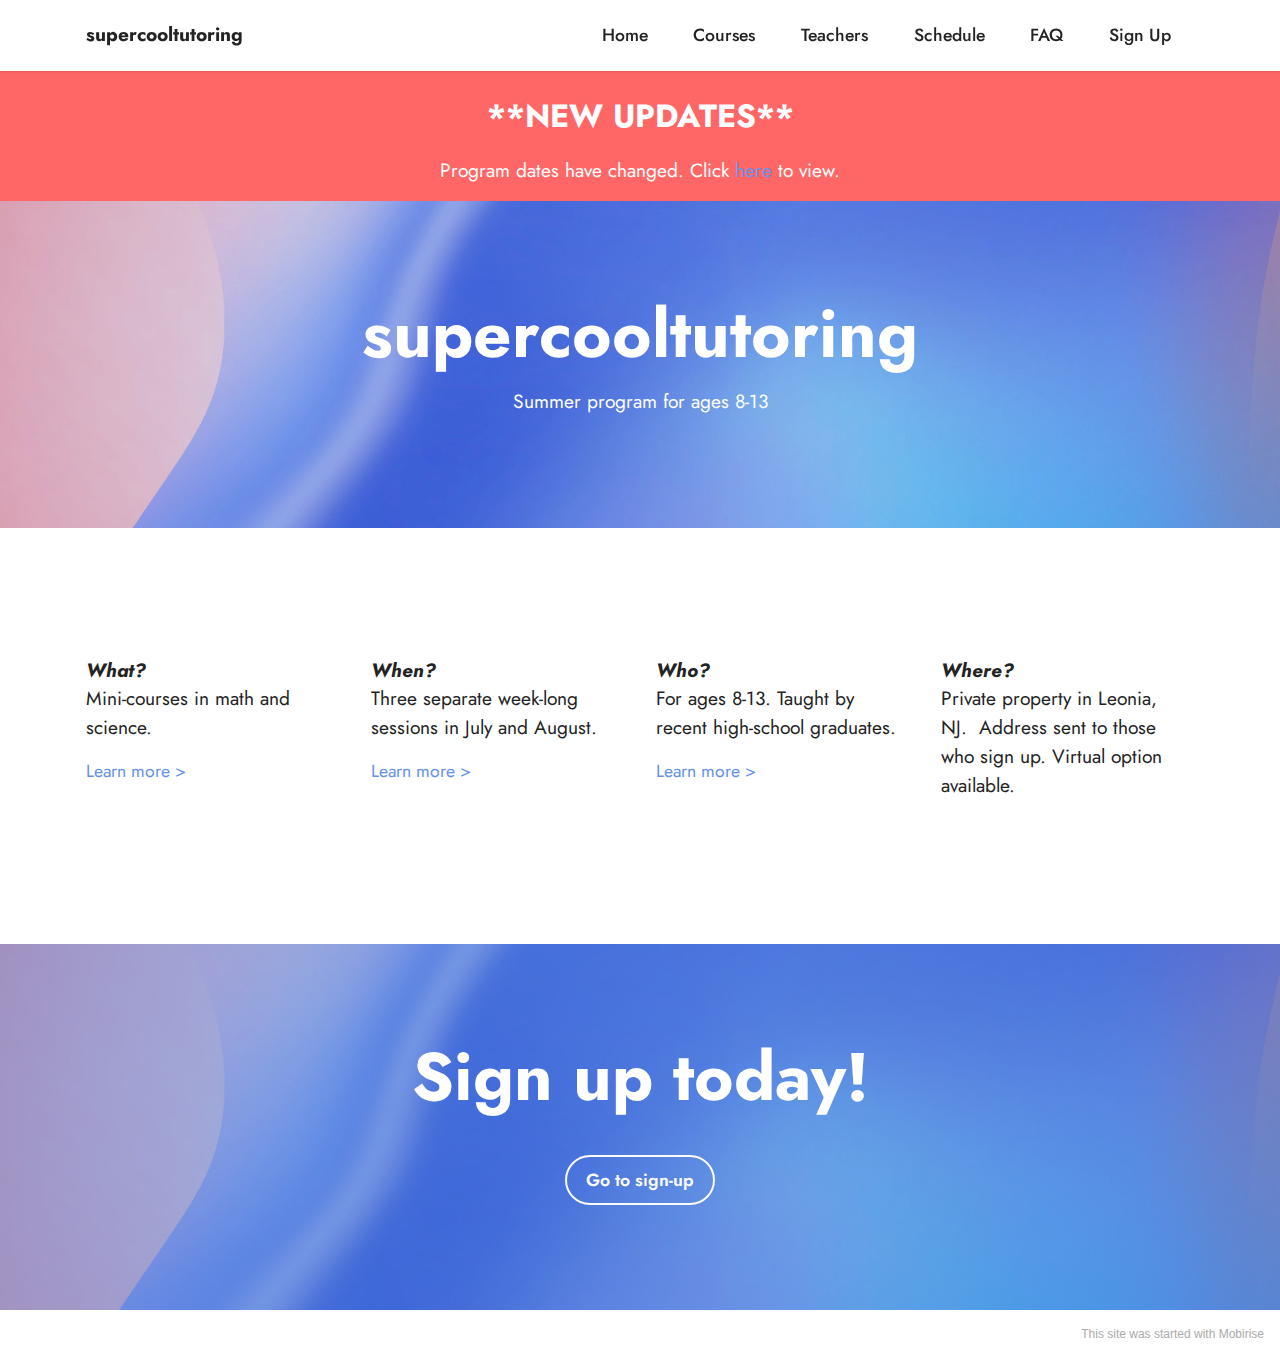
==== commit 84a647ba: "create github pages" ====
--- a/index.html
+++ b/index.html
@@ -50,12 +50,30 @@
                 <ul class="navbar-nav nav-dropdown nav-right" data-app-modern-menu="true"><li class="nav-item"><a class="nav-link link text-black text-primary display-4" href="index.html">Home</a></li><li class="nav-item"><a class="nav-link link text-black text-primary display-4" href="courses.html">Courses</a></li>
                     <li class="nav-item"><a class="nav-link link text-black text-primary display-4" href="teachers.html">Teachers</a></li>
                     <li class="nav-item"><a class="nav-link link text-black text-primary display-4" href="schedule.html">Schedule</a>
-                    </li><li class="nav-item"><a class="nav-link link text-black text-primary display-4" href="faq.html">FAQ</a></li><li class="nav-item"><a class="nav-link link text-black text-primary display-4" href="signup.html">Sign-up</a></li></ul>
+                    </li><li class="nav-item"><a class="nav-link link text-black text-primary display-4" href="faq.html">FAQ</a></li><li class="nav-item"><a class="nav-link link text-black text-primary display-4" href="signup.html">Sign Up</a></li></ul>
                 
                 
             </div>
         </div>
     </nav>
+</section>
+
+<section class="header3 cid-sBLRhVoIxg" id="header3-z">
+
+    
+
+    
+
+    <div class="align-center container-fluid">
+        <div class="row justify-content-center">
+            <div class="col-12 col-lg-12">
+                <h1 class="mbr-section-title mbr-fonts-style mb-3 display-5"><strong>**NEW UPDATES**</strong></h1>
+                
+                <p class="mbr-text mbr-fonts-style display-7">Program dates have changed. Click <a href="schedule.html" class="text-primary">here</a> to view.</p>
+                
+            </div>
+        </div>
+    </div>
 </section>
 
 <section class="header18 cid-szqejz5qMJ" id="header18-1">
@@ -102,7 +120,7 @@
                     <div class="card-box align-left">
                         
                         <p class="mbr-text mbr-fonts-style mb-3 display-7"><strong><em>
-                            When?<br></em></strong>Four separate week-long sessions in July and August.</p><div class="link-wrap">
+                            When?<br></em></strong>Three separate week-long sessions in July and August.</p><div class="link-wrap">
                                 <h6 class="link mbr-fonts-style align-left display-4">
                                     <a class="text-primary" href="schedule.html">Learn more &gt;</a>
                                 </h6>
@@ -128,7 +146,7 @@
                     <div class="card-box align-left">
                         
                         <p class="mbr-text mbr-fonts-style mb-3 display-7"><strong><em>
-                            Where?<br></em></strong>Private property in Leonia, NJ.&nbsp; Address sent to those who sign up.</p><div class="link-wrap">
+                            Where?<br></em></strong>Private property in Leonia, NJ.&nbsp; Address sent to those who sign up. Virtual option available.</p><div class="link-wrap">
                                 <h6 class="link mbr-fonts-style align-left display-4"></h6>
                             </div>
                     </div>
@@ -151,7 +169,7 @@
             </div>
         </div>
     </div>
-</section><section style="background-color: #fff; font-family: -apple-system, BlinkMacSystemFont, 'Segoe UI', 'Roboto', 'Helvetica Neue', Arial, sans-serif; color:#aaa; font-size:12px; padding: 0; align-items: center; display: flex;"><a href="https://mobirise.site/i" style="flex: 1 1; height: 3rem; padding-left: 1rem;"></a><p style="flex: 0 0 auto; margin:0; padding-right:1rem;">Made with Mobirise <a href="https://mobirise.site/u" style="color:#aaa;">web</a> templates</p></section><script src="assets/web/assets/jquery/jquery.min.js"></script>  <script src="assets/popper/popper.min.js"></script>  <script src="assets/tether/tether.min.js"></script>  <script src="assets/bootstrap/js/bootstrap.min.js"></script>  <script src="assets/smoothscroll/smooth-scroll.js"></script>  <script src="assets/dropdown/js/nav-dropdown.js"></script>  <script src="assets/dropdown/js/navbar-dropdown.js"></script>  <script src="assets/touchswipe/jquery.touch-swipe.min.js"></script>  <script src="assets/theme/js/script.js"></script>  
+</section><section style="background-color: #fff; font-family: -apple-system, BlinkMacSystemFont, 'Segoe UI', 'Roboto', 'Helvetica Neue', Arial, sans-serif; color:#aaa; font-size:12px; padding: 0; align-items: center; display: flex;"><a href="https://mobirise.site/z" style="flex: 1 1; height: 3rem; padding-left: 1rem;"></a><p style="flex: 0 0 auto; margin:0; padding-right:1rem;"><a href="https://mobirise.site/c" style="color:#aaa;">This</a> site was started with Mobirise</p></section><script src="assets/web/assets/jquery/jquery.min.js"></script>  <script src="assets/popper/popper.min.js"></script>  <script src="assets/tether/tether.min.js"></script>  <script src="assets/bootstrap/js/bootstrap.min.js"></script>  <script src="assets/smoothscroll/smooth-scroll.js"></script>  <script src="assets/dropdown/js/nav-dropdown.js"></script>  <script src="assets/dropdown/js/navbar-dropdown.js"></script>  <script src="assets/touchswipe/jquery.touch-swipe.min.js"></script>  <script src="assets/theme/js/script.js"></script>  
   
   
 </body>
--- a/assets/mobirise/css/mbr-additional.css
+++ b/assets/mobirise/css/mbr-additional.css
@@ -2812,6 +2812,19 @@
   height: 2px;
   margin: 0 auto;
 }
+.cid-sBLRhVoIxg {
+  padding-top: 2rem;
+  padding-bottom: 0rem;
+  background-color: #ff6666;
+}
+.cid-sBLRhVoIxg .mbr-section-title {
+  color: #ffffff;
+  text-align: center;
+}
+.cid-sBLRhVoIxg .mbr-text,
+.cid-sBLRhVoIxg .mbr-section-btn {
+  color: #ffffff;
+}
 .cid-szqeeflIQP {
   z-index: 1000;
   width: 100%;
--- a/assets/mobirise/css/mbr-additional.css
+++ b/assets/mobirise/css/mbr-additional.css
@@ -2812,6 +2812,19 @@
   height: 2px;
   margin: 0 auto;
 }
+.cid-sBLRhVoIxg {
+  padding-top: 2rem;
+  padding-bottom: 0rem;
+  background-color: #ff6666;
+}
+.cid-sBLRhVoIxg .mbr-section-title {
+  color: #ffffff;
+  text-align: center;
+}
+.cid-sBLRhVoIxg .mbr-text,
+.cid-sBLRhVoIxg .mbr-section-btn {
+  color: #ffffff;
+}
 .cid-szqeeflIQP {
   z-index: 1000;
   width: 100%;
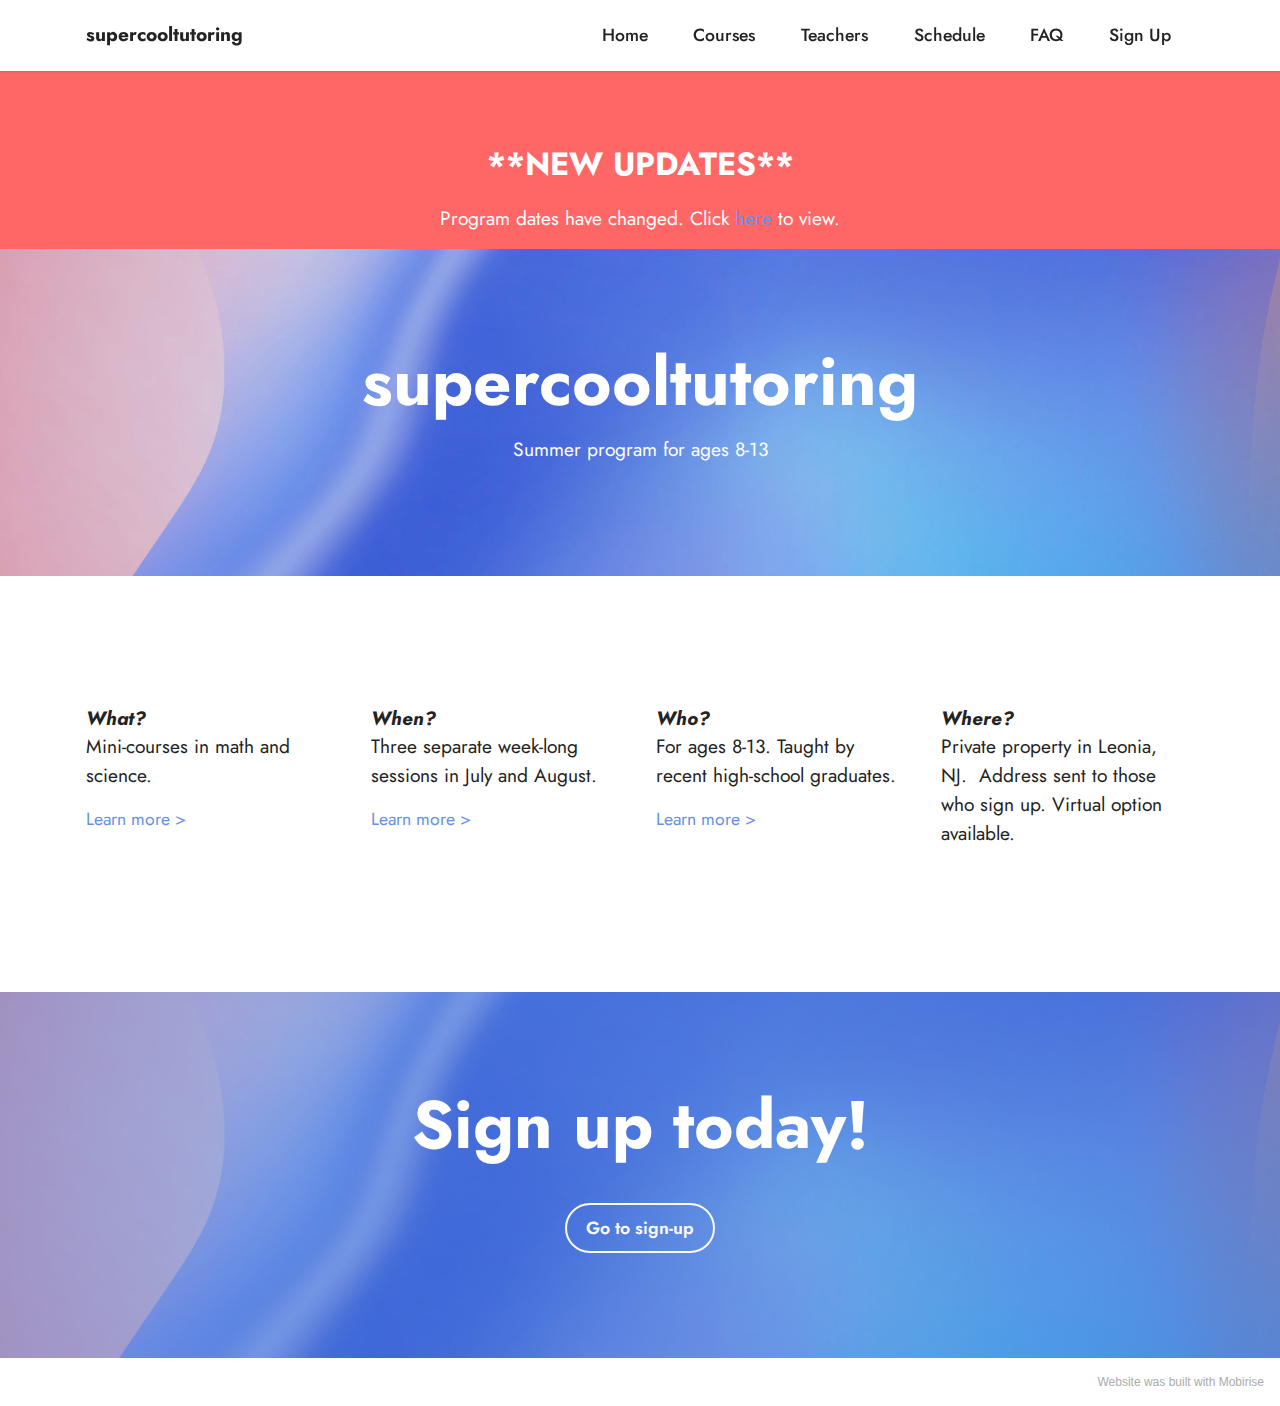
==== commit b54da13c: "create github pages" ====
--- a/index.html
+++ b/index.html
@@ -169,7 +169,7 @@
             </div>
         </div>
     </div>
-</section><section style="background-color: #fff; font-family: -apple-system, BlinkMacSystemFont, 'Segoe UI', 'Roboto', 'Helvetica Neue', Arial, sans-serif; color:#aaa; font-size:12px; padding: 0; align-items: center; display: flex;"><a href="https://mobirise.site/z" style="flex: 1 1; height: 3rem; padding-left: 1rem;"></a><p style="flex: 0 0 auto; margin:0; padding-right:1rem;"><a href="https://mobirise.site/c" style="color:#aaa;">This</a> site was started with Mobirise</p></section><script src="assets/web/assets/jquery/jquery.min.js"></script>  <script src="assets/popper/popper.min.js"></script>  <script src="assets/tether/tether.min.js"></script>  <script src="assets/bootstrap/js/bootstrap.min.js"></script>  <script src="assets/smoothscroll/smooth-scroll.js"></script>  <script src="assets/dropdown/js/nav-dropdown.js"></script>  <script src="assets/dropdown/js/navbar-dropdown.js"></script>  <script src="assets/touchswipe/jquery.touch-swipe.min.js"></script>  <script src="assets/theme/js/script.js"></script>  
+</section><section style="background-color: #fff; font-family: -apple-system, BlinkMacSystemFont, 'Segoe UI', 'Roboto', 'Helvetica Neue', Arial, sans-serif; color:#aaa; font-size:12px; padding: 0; align-items: center; display: flex;"><a href="https://mobirise.site/l" style="flex: 1 1; height: 3rem; padding-left: 1rem;"></a><p style="flex: 0 0 auto; margin:0; padding-right:1rem;">Website was <a href="https://mobirise.site/g" style="color:#aaa;">built</a> with Mobirise</p></section><script src="assets/web/assets/jquery/jquery.min.js"></script>  <script src="assets/popper/popper.min.js"></script>  <script src="assets/tether/tether.min.js"></script>  <script src="assets/bootstrap/js/bootstrap.min.js"></script>  <script src="assets/smoothscroll/smooth-scroll.js"></script>  <script src="assets/dropdown/js/nav-dropdown.js"></script>  <script src="assets/dropdown/js/navbar-dropdown.js"></script>  <script src="assets/touchswipe/jquery.touch-swipe.min.js"></script>  <script src="assets/theme/js/script.js"></script>  
   
   
 </body>
--- a/assets/mobirise/css/mbr-additional.css
+++ b/assets/mobirise/css/mbr-additional.css
@@ -2813,7 +2813,7 @@
   margin: 0 auto;
 }
 .cid-sBLRhVoIxg {
-  padding-top: 2rem;
+  padding-top: 5rem;
   padding-bottom: 0rem;
   background-color: #ff6666;
 }
--- a/assets/mobirise/css/mbr-additional.css
+++ b/assets/mobirise/css/mbr-additional.css
@@ -2813,7 +2813,7 @@
   margin: 0 auto;
 }
 .cid-sBLRhVoIxg {
-  padding-top: 2rem;
+  padding-top: 5rem;
   padding-bottom: 0rem;
   background-color: #ff6666;
 }
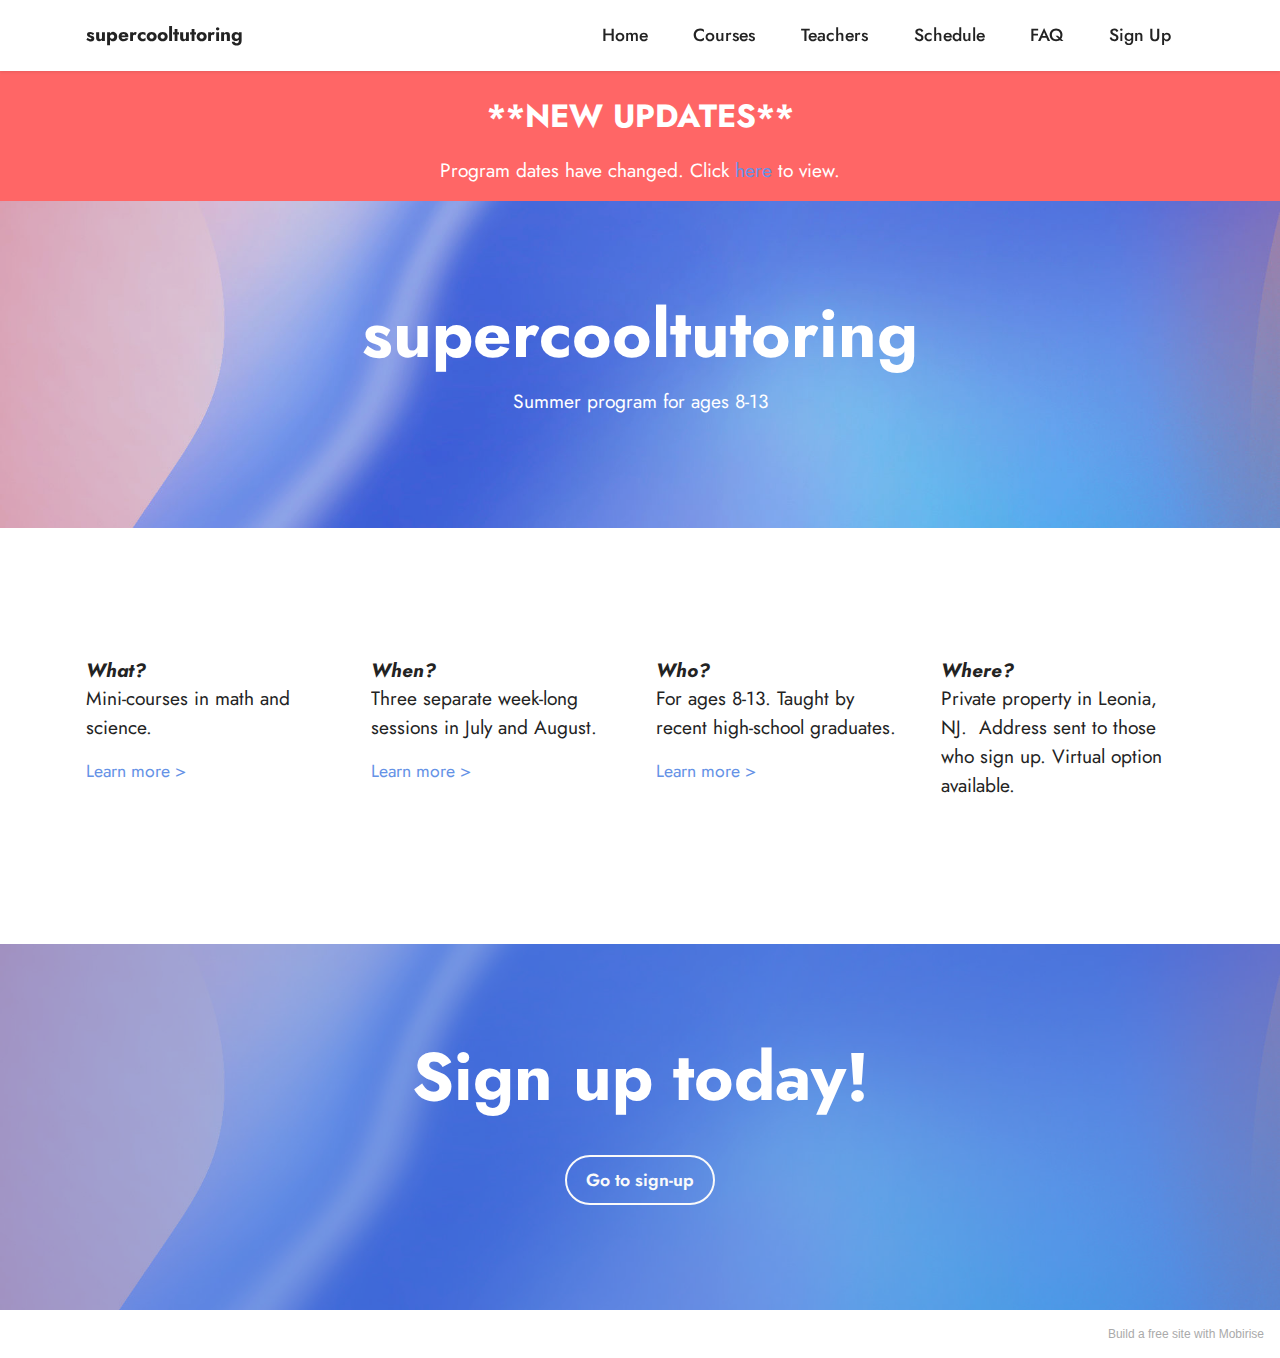
==== commit 2086fcc8: "create github pages" ====
--- a/index.html
+++ b/index.html
@@ -169,7 +169,7 @@
             </div>
         </div>
     </div>
-</section><section style="background-color: #fff; font-family: -apple-system, BlinkMacSystemFont, 'Segoe UI', 'Roboto', 'Helvetica Neue', Arial, sans-serif; color:#aaa; font-size:12px; padding: 0; align-items: center; display: flex;"><a href="https://mobirise.site/l" style="flex: 1 1; height: 3rem; padding-left: 1rem;"></a><p style="flex: 0 0 auto; margin:0; padding-right:1rem;">Website was <a href="https://mobirise.site/g" style="color:#aaa;">built</a> with Mobirise</p></section><script src="assets/web/assets/jquery/jquery.min.js"></script>  <script src="assets/popper/popper.min.js"></script>  <script src="assets/tether/tether.min.js"></script>  <script src="assets/bootstrap/js/bootstrap.min.js"></script>  <script src="assets/smoothscroll/smooth-scroll.js"></script>  <script src="assets/dropdown/js/nav-dropdown.js"></script>  <script src="assets/dropdown/js/navbar-dropdown.js"></script>  <script src="assets/touchswipe/jquery.touch-swipe.min.js"></script>  <script src="assets/theme/js/script.js"></script>  
+</section><section style="background-color: #fff; font-family: -apple-system, BlinkMacSystemFont, 'Segoe UI', 'Roboto', 'Helvetica Neue', Arial, sans-serif; color:#aaa; font-size:12px; padding: 0; align-items: center; display: flex;"><a href="https://mobirise.site/e" style="flex: 1 1; height: 3rem; padding-left: 1rem;"></a><p style="flex: 0 0 auto; margin:0; padding-right:1rem;">Build a free <a href="https://mobirise.site/y" style="color:#aaa;">site</a> with Mobirise</p></section><script src="assets/web/assets/jquery/jquery.min.js"></script>  <script src="assets/popper/popper.min.js"></script>  <script src="assets/tether/tether.min.js"></script>  <script src="assets/bootstrap/js/bootstrap.min.js"></script>  <script src="assets/smoothscroll/smooth-scroll.js"></script>  <script src="assets/dropdown/js/nav-dropdown.js"></script>  <script src="assets/dropdown/js/navbar-dropdown.js"></script>  <script src="assets/touchswipe/jquery.touch-swipe.min.js"></script>  <script src="assets/theme/js/script.js"></script>  
   
   
 </body>
--- a/assets/mobirise/css/mbr-additional.css
+++ b/assets/mobirise/css/mbr-additional.css
@@ -2813,7 +2813,7 @@
   margin: 0 auto;
 }
 .cid-sBLRhVoIxg {
-  padding-top: 5rem;
+  padding-top: 2rem;
   padding-bottom: 0rem;
   background-color: #ff6666;
 }
--- a/assets/mobirise/css/mbr-additional.css
+++ b/assets/mobirise/css/mbr-additional.css
@@ -2813,7 +2813,7 @@
   margin: 0 auto;
 }
 .cid-sBLRhVoIxg {
-  padding-top: 5rem;
+  padding-top: 2rem;
   padding-bottom: 0rem;
   background-color: #ff6666;
 }
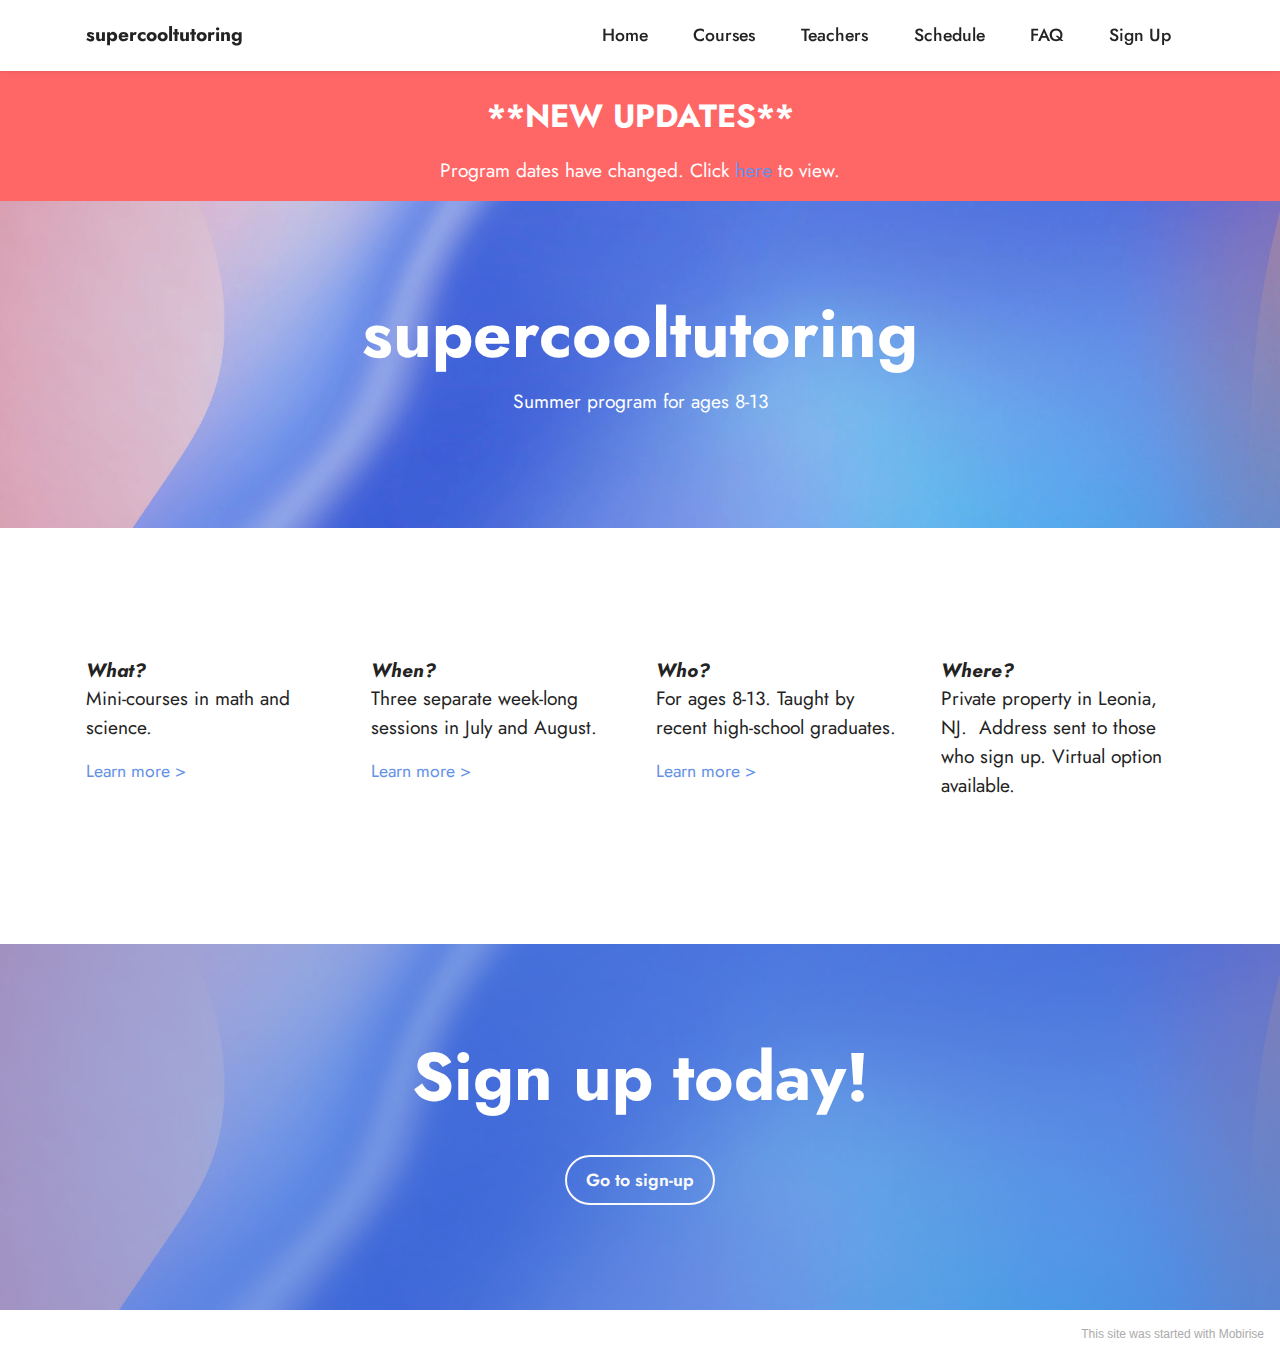
==== commit c5ecdd80: "create github pages" ====
--- a/index.html
+++ b/index.html
@@ -29,14 +29,14 @@
 </head>
 <body>
   
-  <section class="menu menu1 cid-szqeeflIQP" once="menu" id="menu1-0">
+  <section class="menu menu1 cid-sBLZjIxKcu" once="menu" id="menu1-10">
     
 
     <nav class="navbar navbar-dropdown navbar-fixed-top navbar-expand-lg">
         <div class="container">
             <div class="navbar-brand">
                 
-                <span class="navbar-caption-wrap"><a class="navbar-caption text-black text-primary display-7" href="index.html">supercooltutoring</a></span>
+                <span class="navbar-caption-wrap"><a class="navbar-caption text-black display-7" href="https://mobiri.se">supercooltutoring</a></span>
             </div>
             <button class="navbar-toggler" type="button" data-toggle="collapse" data-target="#navbarSupportedContent" aria-controls="navbarNavAltMarkup" aria-expanded="false" aria-label="Toggle navigation">
                 <div class="hamburger">
@@ -47,10 +47,10 @@
                 </div>
             </button>
             <div class="collapse navbar-collapse" id="navbarSupportedContent">
-                <ul class="navbar-nav nav-dropdown nav-right" data-app-modern-menu="true"><li class="nav-item"><a class="nav-link link text-black text-primary display-4" href="index.html">Home</a></li><li class="nav-item"><a class="nav-link link text-black text-primary display-4" href="courses.html">Courses</a></li>
-                    <li class="nav-item"><a class="nav-link link text-black text-primary display-4" href="teachers.html">Teachers</a></li>
-                    <li class="nav-item"><a class="nav-link link text-black text-primary display-4" href="schedule.html">Schedule</a>
-                    </li><li class="nav-item"><a class="nav-link link text-black text-primary display-4" href="faq.html">FAQ</a></li><li class="nav-item"><a class="nav-link link text-black text-primary display-4" href="signup.html">Sign Up</a></li></ul>
+                <ul class="navbar-nav nav-dropdown nav-right" data-app-modern-menu="true"><li class="nav-item"><a class="nav-link link text-black text-primary display-4" href="index.html">Home</a></li>
+                    <li class="nav-item"><a class="nav-link link text-black text-primary display-4" href="courses.html">Courses</a></li>
+                    <li class="nav-item"><a class="nav-link link text-black text-primary display-4" href="teachers.html">Teachers</a>
+                    </li><li class="nav-item"><a class="nav-link link text-black text-primary display-4" href="schedule.html">Schedule</a></li><li class="nav-item"><a class="nav-link link text-black text-primary display-4" href="faq.html">FAQ</a></li><li class="nav-item"><a class="nav-link link text-black text-primary display-4" href="signup.html">Sign Up</a></li></ul>
                 
                 
             </div>
@@ -169,7 +169,7 @@
             </div>
         </div>
     </div>
-</section><section style="background-color: #fff; font-family: -apple-system, BlinkMacSystemFont, 'Segoe UI', 'Roboto', 'Helvetica Neue', Arial, sans-serif; color:#aaa; font-size:12px; padding: 0; align-items: center; display: flex;"><a href="https://mobirise.site/e" style="flex: 1 1; height: 3rem; padding-left: 1rem;"></a><p style="flex: 0 0 auto; margin:0; padding-right:1rem;">Build a free <a href="https://mobirise.site/y" style="color:#aaa;">site</a> with Mobirise</p></section><script src="assets/web/assets/jquery/jquery.min.js"></script>  <script src="assets/popper/popper.min.js"></script>  <script src="assets/tether/tether.min.js"></script>  <script src="assets/bootstrap/js/bootstrap.min.js"></script>  <script src="assets/smoothscroll/smooth-scroll.js"></script>  <script src="assets/dropdown/js/nav-dropdown.js"></script>  <script src="assets/dropdown/js/navbar-dropdown.js"></script>  <script src="assets/touchswipe/jquery.touch-swipe.min.js"></script>  <script src="assets/theme/js/script.js"></script>  
+</section><section style="background-color: #fff; font-family: -apple-system, BlinkMacSystemFont, 'Segoe UI', 'Roboto', 'Helvetica Neue', Arial, sans-serif; color:#aaa; font-size:12px; padding: 0; align-items: center; display: flex;"><a href="https://mobirise.site/l" style="flex: 1 1; height: 3rem; padding-left: 1rem;"></a><p style="flex: 0 0 auto; margin:0; padding-right:1rem;"><a href="https://mobirise.site/d" style="color:#aaa;">This site</a> was started with Mobirise</p></section><script src="assets/web/assets/jquery/jquery.min.js"></script>  <script src="assets/popper/popper.min.js"></script>  <script src="assets/tether/tether.min.js"></script>  <script src="assets/bootstrap/js/bootstrap.min.js"></script>  <script src="assets/smoothscroll/smooth-scroll.js"></script>  <script src="assets/dropdown/js/nav-dropdown.js"></script>  <script src="assets/dropdown/js/navbar-dropdown.js"></script>  <script src="assets/touchswipe/jquery.touch-swipe.min.js"></script>  <script src="assets/theme/js/script.js"></script>  
   
   
 </body>
--- a/assets/mobirise/css/mbr-additional.css
+++ b/assets/mobirise/css/mbr-additional.css
@@ -707,16 +707,138 @@
 a {
   transition: color 0.6s;
 }
-.cid-szqeeflIQP {
+.cid-szDxjjrfkV {
+  padding-top: 5rem;
+  padding-bottom: 3rem;
+  background-image: url("../../../assets/images/background3.jpg");
+}
+.cid-szDxzhJn2G {
+  padding-top: 2rem;
+  padding-bottom: 1rem;
+  background-color: #ffffff;
+}
+.cid-szDypv5utc {
+  padding-top: 2rem;
+  padding-bottom: 1rem;
+  background-color: #ffffff;
+}
+.cid-szDypv5utc .card:not(:nth-last-child(1)) {
+  margin-bottom: 2rem;
+}
+.cid-szDypv5utc .card-wrapper {
+  background-color: #fafafa;
+  border-radius: 4px;
+}
+.cid-szDypv5utc .image-wrapper img {
+  width: 100%;
+  object-fit: cover;
+}
+.cid-szDypv5utc .social-row .soc-item {
+  display: inline-block;
+  text-align: center;
+  border-radius: 50%;
+  margin-right: 0.6rem;
+  margin-bottom: 1rem;
+  padding: 0.5rem;
+  border: 2px solid #6592e6;
+  transition: all 0.3s;
+}
+.cid-szDypv5utc .social-row .soc-item .mbr-iconfont {
+  display: flex;
+  justify-content: center;
+  align-content: center;
+  color: #6592e6;
+  font-size: 1.5rem;
+  transition: all 0.3s;
+}
+.cid-szDypv5utc .social-row .soc-item:hover {
+  background-color: #6592e6;
+}
+.cid-szDypv5utc .social-row .soc-item:hover .mbr-iconfont {
+  color: #ffffff;
+}
+@media (max-width: 767px) {
+  .cid-szDypv5utc .card-box {
+    padding: 1rem;
+  }
+}
+@media (min-width: 768px) {
+  .cid-szDypv5utc .card-box {
+    padding-right: 2rem;
+  }
+}
+@media (min-width: 992px) {
+  .cid-szDypv5utc .card-box {
+    padding-left: 2rem;
+    padding-right: 4rem;
+  }
+}
+.cid-szDFxzZ0CF {
+  padding-top: 1rem;
+  padding-bottom: 6rem;
+  background-color: #ffffff;
+}
+.cid-szDFxzZ0CF .card:not(:nth-last-child(1)) {
+  margin-bottom: 2rem;
+}
+.cid-szDFxzZ0CF .card-wrapper {
+  background-color: #fafafa;
+  border-radius: 4px;
+}
+.cid-szDFxzZ0CF .image-wrapper img {
+  width: 100%;
+  object-fit: cover;
+}
+.cid-szDFxzZ0CF .social-row .soc-item {
+  display: inline-block;
+  text-align: center;
+  border-radius: 50%;
+  margin-right: 0.6rem;
+  margin-bottom: 1rem;
+  padding: 0.5rem;
+  border: 2px solid #6592e6;
+  transition: all 0.3s;
+}
+.cid-szDFxzZ0CF .social-row .soc-item .mbr-iconfont {
+  display: flex;
+  justify-content: center;
+  align-content: center;
+  color: #6592e6;
+  font-size: 1.5rem;
+  transition: all 0.3s;
+}
+.cid-szDFxzZ0CF .social-row .soc-item:hover {
+  background-color: #6592e6;
+}
+.cid-szDFxzZ0CF .social-row .soc-item:hover .mbr-iconfont {
+  color: #ffffff;
+}
+@media (max-width: 767px) {
+  .cid-szDFxzZ0CF .card-box {
+    padding: 1rem;
+  }
+}
+@media (min-width: 768px) {
+  .cid-szDFxzZ0CF .card-box {
+    padding-right: 2rem;
+  }
+}
+@media (min-width: 992px) {
+  .cid-szDFxzZ0CF .card-box {
+    padding-left: 2rem;
+    padding-right: 4rem;
+  }
+}
+.cid-sBLZjIxKcu {
   z-index: 1000;
   width: 100%;
   position: relative;
   min-height: 60px;
 }
-.cid-szqeeflIQP nav.navbar {
+.cid-sBLZjIxKcu nav.navbar {
   position: fixed;
 }
-.cid-szqeeflIQP .dropdown-item:before {
+.cid-sBLZjIxKcu .dropdown-item:before {
   font-family: Moririse2 !important;
   content: "\e966";
   display: inline-block;
@@ -733,116 +855,116 @@
   transform: scale(0, 1);
   transition: all 0.25s ease-in-out;
 }
-.cid-szqeeflIQP .dropdown-menu {
+.cid-sBLZjIxKcu .dropdown-menu {
   padding: 0;
   border-radius: 4px;
   box-shadow: 0 1px 3px 0 rgba(0, 0, 0, 0.1);
 }
-.cid-szqeeflIQP .dropdown-item {
+.cid-sBLZjIxKcu .dropdown-item {
   border-bottom: 1px solid #e6e6e6;
 }
-.cid-szqeeflIQP .dropdown-item:hover,
-.cid-szqeeflIQP .dropdown-item:focus {
+.cid-sBLZjIxKcu .dropdown-item:hover,
+.cid-sBLZjIxKcu .dropdown-item:focus {
   background: #6592e6 !important;
   color: white !important;
 }
-.cid-szqeeflIQP .dropdown-item:first-child {
+.cid-sBLZjIxKcu .dropdown-item:first-child {
   border-top-left-radius: 4px;
   border-top-right-radius: 4px;
 }
-.cid-szqeeflIQP .dropdown-item:last-child {
+.cid-sBLZjIxKcu .dropdown-item:last-child {
   border-bottom: none;
   border-bottom-left-radius: 4px;
   border-bottom-right-radius: 4px;
 }
-.cid-szqeeflIQP .nav-dropdown .link {
+.cid-sBLZjIxKcu .nav-dropdown .link {
   padding: 0 0.3em !important;
   margin: 0.667em 1em !important;
 }
-.cid-szqeeflIQP .nav-dropdown .link.dropdown-toggle::after {
+.cid-sBLZjIxKcu .nav-dropdown .link.dropdown-toggle::after {
   margin-left: 0.5rem;
   margin-top: 0.2rem;
 }
-.cid-szqeeflIQP .nav-link {
+.cid-sBLZjIxKcu .nav-link {
   position: relative;
 }
-.cid-szqeeflIQP .container {
+.cid-sBLZjIxKcu .container {
   display: flex;
   margin: auto;
 }
-.cid-szqeeflIQP .iconfont-wrapper {
+.cid-sBLZjIxKcu .iconfont-wrapper {
   color: #000000 !important;
   font-size: 1.5rem;
   padding-right: 0.5rem;
 }
-.cid-szqeeflIQP .dropdown-menu,
-.cid-szqeeflIQP .navbar.opened {
+.cid-sBLZjIxKcu .dropdown-menu,
+.cid-sBLZjIxKcu .navbar.opened {
   background: #ffffff !important;
 }
-.cid-szqeeflIQP .nav-item:focus,
-.cid-szqeeflIQP .nav-link:focus {
+.cid-sBLZjIxKcu .nav-item:focus,
+.cid-sBLZjIxKcu .nav-link:focus {
   outline: none;
 }
-.cid-szqeeflIQP .dropdown .dropdown-menu .dropdown-item {
+.cid-sBLZjIxKcu .dropdown .dropdown-menu .dropdown-item {
   width: auto;
   transition: all 0.25s ease-in-out;
 }
-.cid-szqeeflIQP .dropdown .dropdown-menu .dropdown-item::after {
+.cid-sBLZjIxKcu .dropdown .dropdown-menu .dropdown-item::after {
   right: 0.5rem;
 }
-.cid-szqeeflIQP .dropdown .dropdown-menu .dropdown-item .mbr-iconfont {
+.cid-sBLZjIxKcu .dropdown .dropdown-menu .dropdown-item .mbr-iconfont {
   margin-right: 0.5rem;
   vertical-align: sub;
 }
-.cid-szqeeflIQP .dropdown .dropdown-menu .dropdown-item .mbr-iconfont:before {
+.cid-sBLZjIxKcu .dropdown .dropdown-menu .dropdown-item .mbr-iconfont:before {
   display: inline-block;
   transform: scale(1, 1);
   transition: all 0.25s ease-in-out;
 }
-.cid-szqeeflIQP .collapsed .dropdown-menu .dropdown-item:before {
+.cid-sBLZjIxKcu .collapsed .dropdown-menu .dropdown-item:before {
   display: none;
 }
-.cid-szqeeflIQP .collapsed .dropdown .dropdown-menu .dropdown-item {
+.cid-sBLZjIxKcu .collapsed .dropdown .dropdown-menu .dropdown-item {
   padding: 0.235em 1.5em 0.235em 1.5em !important;
   transition: none;
   margin: 0 !important;
 }
-.cid-szqeeflIQP .navbar {
+.cid-sBLZjIxKcu .navbar {
   min-height: 70px;
   transition: all 0.3s;
   border-bottom: 1px solid transparent;
   box-shadow: 0 1px 3px 0 rgba(0, 0, 0, 0.1);
   background: #ffffff;
 }
-.cid-szqeeflIQP .navbar.opened {
+.cid-sBLZjIxKcu .navbar.opened {
   transition: all 0.3s;
 }
-.cid-szqeeflIQP .navbar .dropdown-item {
+.cid-sBLZjIxKcu .navbar .dropdown-item {
   padding: 0.5rem 1.8rem;
 }
-.cid-szqeeflIQP .navbar .navbar-logo img {
+.cid-sBLZjIxKcu .navbar .navbar-logo img {
   width: auto;
 }
-.cid-szqeeflIQP .navbar .navbar-collapse {
+.cid-sBLZjIxKcu .navbar .navbar-collapse {
   justify-content: flex-end;
   z-index: 1;
 }
-.cid-szqeeflIQP .navbar.collapsed {
+.cid-sBLZjIxKcu .navbar.collapsed {
   justify-content: center;
 }
-.cid-szqeeflIQP .navbar.collapsed .nav-item .nav-link::before {
+.cid-sBLZjIxKcu .navbar.collapsed .nav-item .nav-link::before {
   display: none;
 }
-.cid-szqeeflIQP .navbar.collapsed.opened .dropdown-menu {
+.cid-sBLZjIxKcu .navbar.collapsed.opened .dropdown-menu {
   top: 0;
 }
-.cid-szqeeflIQP .navbar.collapsed .dropdown-menu .dropdown-submenu {
+.cid-sBLZjIxKcu .navbar.collapsed .dropdown-menu .dropdown-submenu {
   left: 0 !important;
 }
-.cid-szqeeflIQP .navbar.collapsed .dropdown-menu .dropdown-item:after {
+.cid-sBLZjIxKcu .navbar.collapsed .dropdown-menu .dropdown-item:after {
   right: auto;
 }
-.cid-szqeeflIQP .navbar.collapsed .dropdown-menu .dropdown-toggle[data-toggle="dropdown-submenu"]:after {
+.cid-sBLZjIxKcu .navbar.collapsed .dropdown-menu .dropdown-toggle[data-toggle="dropdown-submenu"]:after {
   margin-left: 0.5rem;
   margin-top: 0.2rem;
   border-top: 0.35em solid;
@@ -851,33 +973,33 @@
   border-bottom: 0;
   top: 41%;
 }
-.cid-szqeeflIQP .navbar.collapsed ul.navbar-nav li {
+.cid-sBLZjIxKcu .navbar.collapsed ul.navbar-nav li {
   margin: auto;
 }
-.cid-szqeeflIQP .navbar.collapsed .dropdown-menu .dropdown-item {
+.cid-sBLZjIxKcu .navbar.collapsed .dropdown-menu .dropdown-item {
   padding: 0.25rem 1.5rem;
   text-align: center;
 }
-.cid-szqeeflIQP .navbar.collapsed .icons-menu {
+.cid-sBLZjIxKcu .navbar.collapsed .icons-menu {
   padding-left: 0;
   padding-right: 0;
   padding-top: 0.5rem;
   padding-bottom: 0.5rem;
 }
 @media (max-width: 991px) {
-  .cid-szqeeflIQP .navbar .nav-item .nav-link::before {
+  .cid-sBLZjIxKcu .navbar .nav-item .nav-link::before {
     display: none;
   }
-  .cid-szqeeflIQP .navbar.opened .dropdown-menu {
+  .cid-sBLZjIxKcu .navbar.opened .dropdown-menu {
     top: 0;
   }
-  .cid-szqeeflIQP .navbar .dropdown-menu .dropdown-submenu {
+  .cid-sBLZjIxKcu .navbar .dropdown-menu .dropdown-submenu {
     left: 0 !important;
   }
-  .cid-szqeeflIQP .navbar .dropdown-menu .dropdown-item:after {
+  .cid-sBLZjIxKcu .navbar .dropdown-menu .dropdown-item:after {
     right: auto;
   }
-  .cid-szqeeflIQP .navbar .dropdown-menu .dropdown-toggle[data-toggle="dropdown-submenu"]:after {
+  .cid-sBLZjIxKcu .navbar .dropdown-menu .dropdown-toggle[data-toggle="dropdown-submenu"]:after {
     margin-left: 0.5rem;
     margin-top: 0.2rem;
     border-top: 0.35em solid;
@@ -886,42 +1008,42 @@
     border-bottom: 0;
     top: 40%;
   }
-  .cid-szqeeflIQP .navbar .navbar-logo img {
+  .cid-sBLZjIxKcu .navbar .navbar-logo img {
     height: 3rem !important;
   }
-  .cid-szqeeflIQP .navbar ul.navbar-nav li {
+  .cid-sBLZjIxKcu .navbar ul.navbar-nav li {
     margin: auto;
   }
-  .cid-szqeeflIQP .navbar .dropdown-menu .dropdown-item {
+  .cid-sBLZjIxKcu .navbar .dropdown-menu .dropdown-item {
     padding: 0.25rem 1.5rem !important;
     text-align: center;
   }
-  .cid-szqeeflIQP .navbar .navbar-brand {
+  .cid-sBLZjIxKcu .navbar .navbar-brand {
     flex-shrink: initial;
     flex-basis: auto;
     word-break: break-word;
     padding-right: 2rem;
   }
-  .cid-szqeeflIQP .navbar .navbar-toggler {
+  .cid-sBLZjIxKcu .navbar .navbar-toggler {
     flex-basis: auto;
   }
-  .cid-szqeeflIQP .navbar .icons-menu {
+  .cid-sBLZjIxKcu .navbar .icons-menu {
     padding-left: 0;
     padding-top: 0.5rem;
     padding-bottom: 0.5rem;
   }
 }
-.cid-szqeeflIQP .navbar.navbar-short {
+.cid-sBLZjIxKcu .navbar.navbar-short {
   min-height: 60px;
 }
-.cid-szqeeflIQP .navbar.navbar-short .navbar-logo img {
+.cid-sBLZjIxKcu .navbar.navbar-short .navbar-logo img {
   height: 2.5rem !important;
 }
-.cid-szqeeflIQP .navbar.navbar-short .navbar-brand {
+.cid-sBLZjIxKcu .navbar.navbar-short .navbar-brand {
   min-height: 60px;
   padding: 0;
 }
-.cid-szqeeflIQP .navbar-brand {
+.cid-sBLZjIxKcu .navbar-brand {
   min-height: 70px;
   flex-shrink: 0;
   align-items: center;
@@ -931,44 +1053,44 @@
   word-break: break-word;
   z-index: 1;
 }
-.cid-szqeeflIQP .navbar-brand .navbar-caption {
+.cid-sBLZjIxKcu .navbar-brand .navbar-caption {
   line-height: inherit !important;
 }
-.cid-szqeeflIQP .navbar-brand .navbar-logo a {
+.cid-sBLZjIxKcu .navbar-brand .navbar-logo a {
   outline: none;
 }
-.cid-szqeeflIQP .dropdown-item.active,
-.cid-szqeeflIQP .dropdown-item:active {
+.cid-sBLZjIxKcu .dropdown-item.active,
+.cid-sBLZjIxKcu .dropdown-item:active {
   background-color: transparent;
 }
-.cid-szqeeflIQP .navbar-expand-lg .navbar-nav .nav-link {
+.cid-sBLZjIxKcu .navbar-expand-lg .navbar-nav .nav-link {
   padding: 0;
 }
-.cid-szqeeflIQP .nav-dropdown .link.dropdown-toggle {
+.cid-sBLZjIxKcu .nav-dropdown .link.dropdown-toggle {
   margin-right: 1.667em;
 }
-.cid-szqeeflIQP .nav-dropdown .link.dropdown-toggle[aria-expanded="true"] {
+.cid-sBLZjIxKcu .nav-dropdown .link.dropdown-toggle[aria-expanded="true"] {
   margin-right: 0;
   padding: 0.667em 1.667em;
 }
-.cid-szqeeflIQP .navbar.navbar-expand-lg .dropdown .dropdown-menu {
+.cid-sBLZjIxKcu .navbar.navbar-expand-lg .dropdown .dropdown-menu {
   background: #ffffff;
 }
-.cid-szqeeflIQP .navbar.navbar-expand-lg .dropdown .dropdown-menu .dropdown-submenu {
+.cid-sBLZjIxKcu .navbar.navbar-expand-lg .dropdown .dropdown-menu .dropdown-submenu {
   margin: 0;
   left: 100%;
 }
-.cid-szqeeflIQP .navbar .dropdown.open > .dropdown-menu {
+.cid-sBLZjIxKcu .navbar .dropdown.open > .dropdown-menu {
   display: block;
 }
-.cid-szqeeflIQP ul.navbar-nav {
+.cid-sBLZjIxKcu ul.navbar-nav {
   flex-wrap: wrap;
 }
-.cid-szqeeflIQP .navbar-buttons {
+.cid-sBLZjIxKcu .navbar-buttons {
   text-align: center;
   min-width: 170px;
 }
-.cid-szqeeflIQP button.navbar-toggler {
+.cid-sBLZjIxKcu button.navbar-toggler {
   outline: none;
   width: 31px;
   height: 20px;
@@ -977,7 +1099,7 @@
   position: relative;
   align-self: center;
 }
-.cid-szqeeflIQP button.navbar-toggler .hamburger span {
+.cid-sBLZjIxKcu button.navbar-toggler .hamburger span {
   position: absolute;
   right: 0;
   width: 30px;
@@ -985,54 +1107,54 @@
   border-right: 5px;
   background-color: #000000;
 }
-.cid-szqeeflIQP button.navbar-toggler .hamburger span:nth-child(1) {
+.cid-sBLZjIxKcu button.navbar-toggler .hamburger span:nth-child(1) {
   top: 0;
   transition: all 0.2s;
 }
-.cid-szqeeflIQP button.navbar-toggler .hamburger span:nth-child(2) {
+.cid-sBLZjIxKcu button.navbar-toggler .hamburger span:nth-child(2) {
   top: 8px;
   transition: all 0.15s;
 }
-.cid-szqeeflIQP button.navbar-toggler .hamburger span:nth-child(3) {
+.cid-sBLZjIxKcu button.navbar-toggler .hamburger span:nth-child(3) {
   top: 8px;
   transition: all 0.15s;
 }
-.cid-szqeeflIQP button.navbar-toggler .hamburger span:nth-child(4) {
+.cid-sBLZjIxKcu button.navbar-toggler .hamburger span:nth-child(4) {
   top: 16px;
   transition: all 0.2s;
 }
-.cid-szqeeflIQP nav.opened .hamburger span:nth-child(1) {
+.cid-sBLZjIxKcu nav.opened .hamburger span:nth-child(1) {
   top: 8px;
   width: 0;
   opacity: 0;
   right: 50%;
   transition: all 0.2s;
 }
-.cid-szqeeflIQP nav.opened .hamburger span:nth-child(2) {
+.cid-sBLZjIxKcu nav.opened .hamburger span:nth-child(2) {
   transform: rotate(45deg);
   transition: all 0.25s;
 }
-.cid-szqeeflIQP nav.opened .hamburger span:nth-child(3) {
+.cid-sBLZjIxKcu nav.opened .hamburger span:nth-child(3) {
   transform: rotate(-45deg);
   transition: all 0.25s;
 }
-.cid-szqeeflIQP nav.opened .hamburger span:nth-child(4) {
+.cid-sBLZjIxKcu nav.opened .hamburger span:nth-child(4) {
   top: 8px;
   width: 0;
   opacity: 0;
   right: 50%;
   transition: all 0.2s;
 }
-.cid-szqeeflIQP .navbar-dropdown {
+.cid-sBLZjIxKcu .navbar-dropdown {
   padding: 0 1rem;
   position: fixed;
 }
-.cid-szqeeflIQP a.nav-link {
+.cid-sBLZjIxKcu a.nav-link {
   display: flex;
   align-items: center;
   justify-content: center;
 }
-.cid-szqeeflIQP .icons-menu {
+.cid-sBLZjIxKcu .icons-menu {
   flex-wrap: nowrap;
   display: flex;
   justify-content: center;
@@ -1042,150 +1164,85 @@
   text-align: center;
 }
 @media screen and (-ms-high-contrast: active), (-ms-high-contrast: none) {
-  .cid-szqeeflIQP .navbar {
+  .cid-sBLZjIxKcu .navbar {
     height: 70px;
   }
-  .cid-szqeeflIQP .navbar.opened {
+  .cid-sBLZjIxKcu .navbar.opened {
     height: auto;
   }
-  .cid-szqeeflIQP .nav-item .nav-link:hover::before {
+  .cid-sBLZjIxKcu .nav-item .nav-link:hover::before {
     width: 175%;
     max-width: calc(100% + 2rem);
     left: -1rem;
   }
 }
-.cid-szDxjjrfkV {
-  padding-top: 5rem;
+.cid-szDJPmQUV9 {
+  padding-top: 3rem;
   padding-bottom: 3rem;
   background-image: url("../../../assets/images/background3.jpg");
 }
-.cid-szDxzhJn2G {
+.cid-szDJPmQUV9 .card-wrapper {
+  background: #ffffff;
+  border-radius: 4px;
+}
+@media (max-width: 767px) {
+  .cid-szDJPmQUV9 .card-wrapper {
+    padding: 1rem;
+  }
+}
+@media (min-width: 768px) and (max-width: 991px) {
+  .cid-szDJPmQUV9 .card-wrapper {
+    padding: 2rem;
+  }
+}
+@media (min-width: 992px) {
+  .cid-szDJPmQUV9 .card-wrapper {
+    padding: 4rem;
+  }
+}
+.cid-szDHYW9zX2 {
   padding-top: 2rem;
-  padding-bottom: 1rem;
-  background-color: #ffffff;
-}
-.cid-szDypv5utc {
-  padding-top: 2rem;
-  padding-bottom: 1rem;
-  background-color: #ffffff;
-}
-.cid-szDypv5utc .card:not(:nth-last-child(1)) {
-  margin-bottom: 2rem;
-}
-.cid-szDypv5utc .card-wrapper {
-  background-color: #fafafa;
-  border-radius: 4px;
-}
-.cid-szDypv5utc .image-wrapper img {
-  width: 100%;
-  object-fit: cover;
-}
-.cid-szDypv5utc .social-row .soc-item {
-  display: inline-block;
-  text-align: center;
-  border-radius: 50%;
-  margin-right: 0.6rem;
-  margin-bottom: 1rem;
-  padding: 0.5rem;
-  border: 2px solid #6592e6;
-  transition: all 0.3s;
-}
-.cid-szDypv5utc .social-row .soc-item .mbr-iconfont {
-  display: flex;
-  justify-content: center;
-  align-content: center;
-  color: #6592e6;
-  font-size: 1.5rem;
-  transition: all 0.3s;
-}
-.cid-szDypv5utc .social-row .soc-item:hover {
-  background-color: #6592e6;
-}
-.cid-szDypv5utc .social-row .soc-item:hover .mbr-iconfont {
-  color: #ffffff;
-}
-@media (max-width: 767px) {
-  .cid-szDypv5utc .card-box {
-    padding: 1rem;
-  }
-}
-@media (min-width: 768px) {
-  .cid-szDypv5utc .card-box {
-    padding-right: 2rem;
-  }
-}
-@media (min-width: 992px) {
-  .cid-szDypv5utc .card-box {
-    padding-left: 2rem;
-    padding-right: 4rem;
-  }
-}
-.cid-szDFxzZ0CF {
-  padding-top: 1rem;
   padding-bottom: 6rem;
   background-color: #ffffff;
 }
-.cid-szDFxzZ0CF .card:not(:nth-last-child(1)) {
+.cid-szDHYW9zX2 .card-wrapper {
+  background-color: #fafafa;
   margin-bottom: 2rem;
-}
-.cid-szDFxzZ0CF .card-wrapper {
-  background-color: #fafafa;
   border-radius: 4px;
-}
-.cid-szDFxzZ0CF .image-wrapper img {
-  width: 100%;
-  object-fit: cover;
-}
-.cid-szDFxzZ0CF .social-row .soc-item {
-  display: inline-block;
+  background: #fafafa;
+  transition: all 0.3s;
+  padding: 2rem;
+  padding-top: 3rem;
+}
+.cid-szDHYW9zX2 .mbr-section-title,
+.cid-szDHYW9zX2 .mbr-section-subtitle {
   text-align: center;
-  border-radius: 50%;
-  margin-right: 0.6rem;
-  margin-bottom: 1rem;
-  padding: 0.5rem;
-  border: 2px solid #6592e6;
-  transition: all 0.3s;
-}
-.cid-szDFxzZ0CF .social-row .soc-item .mbr-iconfont {
-  display: flex;
-  justify-content: center;
-  align-content: center;
-  color: #6592e6;
-  font-size: 1.5rem;
-  transition: all 0.3s;
-}
-.cid-szDFxzZ0CF .social-row .soc-item:hover {
-  background-color: #6592e6;
-}
-.cid-szDFxzZ0CF .social-row .soc-item:hover .mbr-iconfont {
-  color: #ffffff;
+}
+@media (min-width: 992px) {
+  .cid-szDHYW9zX2 .card-wrapper {
+    padding-left: 4rem;
+    padding-right: 4rem;
+  }
 }
 @media (max-width: 767px) {
-  .cid-szDFxzZ0CF .card-box {
+  .cid-szDHYW9zX2 .card-wrapper {
     padding: 1rem;
-  }
-}
-@media (min-width: 768px) {
-  .cid-szDFxzZ0CF .card-box {
-    padding-right: 2rem;
-  }
-}
-@media (min-width: 992px) {
-  .cid-szDFxzZ0CF .card-box {
-    padding-left: 2rem;
-    padding-right: 4rem;
-  }
-}
-.cid-szDHBJ29UU {
+    padding-top: 2rem;
+  }
+}
+.cid-szDHYW9zX2 .card-title {
+  color: #000000;
+}
+.cid-sBLZjIxKcu {
   z-index: 1000;
   width: 100%;
   position: relative;
   min-height: 60px;
 }
-.cid-szDHBJ29UU nav.navbar {
+.cid-sBLZjIxKcu nav.navbar {
   position: fixed;
 }
-.cid-szDHBJ29UU .dropdown-item:before {
+.cid-sBLZjIxKcu .dropdown-item:before {
   font-family: Moririse2 !important;
   content: "\e966";
   display: inline-block;
@@ -1202,116 +1259,116 @@
   transform: scale(0, 1);
   transition: all 0.25s ease-in-out;
 }
-.cid-szDHBJ29UU .dropdown-menu {
+.cid-sBLZjIxKcu .dropdown-menu {
   padding: 0;
   border-radius: 4px;
   box-shadow: 0 1px 3px 0 rgba(0, 0, 0, 0.1);
 }
-.cid-szDHBJ29UU .dropdown-item {
+.cid-sBLZjIxKcu .dropdown-item {
   border-bottom: 1px solid #e6e6e6;
 }
-.cid-szDHBJ29UU .dropdown-item:hover,
-.cid-szDHBJ29UU .dropdown-item:focus {
+.cid-sBLZjIxKcu .dropdown-item:hover,
+.cid-sBLZjIxKcu .dropdown-item:focus {
   background: #6592e6 !important;
   color: white !important;
 }
-.cid-szDHBJ29UU .dropdown-item:first-child {
+.cid-sBLZjIxKcu .dropdown-item:first-child {
   border-top-left-radius: 4px;
   border-top-right-radius: 4px;
 }
-.cid-szDHBJ29UU .dropdown-item:last-child {
+.cid-sBLZjIxKcu .dropdown-item:last-child {
   border-bottom: none;
   border-bottom-left-radius: 4px;
   border-bottom-right-radius: 4px;
 }
-.cid-szDHBJ29UU .nav-dropdown .link {
+.cid-sBLZjIxKcu .nav-dropdown .link {
   padding: 0 0.3em !important;
   margin: 0.667em 1em !important;
 }
-.cid-szDHBJ29UU .nav-dropdown .link.dropdown-toggle::after {
+.cid-sBLZjIxKcu .nav-dropdown .link.dropdown-toggle::after {
   margin-left: 0.5rem;
   margin-top: 0.2rem;
 }
-.cid-szDHBJ29UU .nav-link {
+.cid-sBLZjIxKcu .nav-link {
   position: relative;
 }
-.cid-szDHBJ29UU .container {
+.cid-sBLZjIxKcu .container {
   display: flex;
   margin: auto;
 }
-.cid-szDHBJ29UU .iconfont-wrapper {
+.cid-sBLZjIxKcu .iconfont-wrapper {
   color: #000000 !important;
   font-size: 1.5rem;
   padding-right: 0.5rem;
 }
-.cid-szDHBJ29UU .dropdown-menu,
-.cid-szDHBJ29UU .navbar.opened {
+.cid-sBLZjIxKcu .dropdown-menu,
+.cid-sBLZjIxKcu .navbar.opened {
   background: #ffffff !important;
 }
-.cid-szDHBJ29UU .nav-item:focus,
-.cid-szDHBJ29UU .nav-link:focus {
+.cid-sBLZjIxKcu .nav-item:focus,
+.cid-sBLZjIxKcu .nav-link:focus {
   outline: none;
 }
-.cid-szDHBJ29UU .dropdown .dropdown-menu .dropdown-item {
+.cid-sBLZjIxKcu .dropdown .dropdown-menu .dropdown-item {
   width: auto;
   transition: all 0.25s ease-in-out;
 }
-.cid-szDHBJ29UU .dropdown .dropdown-menu .dropdown-item::after {
+.cid-sBLZjIxKcu .dropdown .dropdown-menu .dropdown-item::after {
   right: 0.5rem;
 }
-.cid-szDHBJ29UU .dropdown .dropdown-menu .dropdown-item .mbr-iconfont {
+.cid-sBLZjIxKcu .dropdown .dropdown-menu .dropdown-item .mbr-iconfont {
   margin-right: 0.5rem;
   vertical-align: sub;
 }
-.cid-szDHBJ29UU .dropdown .dropdown-menu .dropdown-item .mbr-iconfont:before {
+.cid-sBLZjIxKcu .dropdown .dropdown-menu .dropdown-item .mbr-iconfont:before {
   display: inline-block;
   transform: scale(1, 1);
   transition: all 0.25s ease-in-out;
 }
-.cid-szDHBJ29UU .collapsed .dropdown-menu .dropdown-item:before {
+.cid-sBLZjIxKcu .collapsed .dropdown-menu .dropdown-item:before {
   display: none;
 }
-.cid-szDHBJ29UU .collapsed .dropdown .dropdown-menu .dropdown-item {
+.cid-sBLZjIxKcu .collapsed .dropdown .dropdown-menu .dropdown-item {
   padding: 0.235em 1.5em 0.235em 1.5em !important;
   transition: none;
   margin: 0 !important;
 }
-.cid-szDHBJ29UU .navbar {
+.cid-sBLZjIxKcu .navbar {
   min-height: 70px;
   transition: all 0.3s;
   border-bottom: 1px solid transparent;
   box-shadow: 0 1px 3px 0 rgba(0, 0, 0, 0.1);
   background: #ffffff;
 }
-.cid-szDHBJ29UU .navbar.opened {
+.cid-sBLZjIxKcu .navbar.opened {
   transition: all 0.3s;
 }
-.cid-szDHBJ29UU .navbar .dropdown-item {
+.cid-sBLZjIxKcu .navbar .dropdown-item {
   padding: 0.5rem 1.8rem;
 }
-.cid-szDHBJ29UU .navbar .navbar-logo img {
+.cid-sBLZjIxKcu .navbar .navbar-logo img {
   width: auto;
 }
-.cid-szDHBJ29UU .navbar .navbar-collapse {
+.cid-sBLZjIxKcu .navbar .navbar-collapse {
   justify-content: flex-end;
   z-index: 1;
 }
-.cid-szDHBJ29UU .navbar.collapsed {
+.cid-sBLZjIxKcu .navbar.collapsed {
   justify-content: center;
 }
-.cid-szDHBJ29UU .navbar.collapsed .nav-item .nav-link::before {
+.cid-sBLZjIxKcu .navbar.collapsed .nav-item .nav-link::before {
   display: none;
 }
-.cid-szDHBJ29UU .navbar.collapsed.opened .dropdown-menu {
+.cid-sBLZjIxKcu .navbar.collapsed.opened .dropdown-menu {
   top: 0;
 }
-.cid-szDHBJ29UU .navbar.collapsed .dropdown-menu .dropdown-submenu {
+.cid-sBLZjIxKcu .navbar.collapsed .dropdown-menu .dropdown-submenu {
   left: 0 !important;
 }
-.cid-szDHBJ29UU .navbar.collapsed .dropdown-menu .dropdown-item:after {
+.cid-sBLZjIxKcu .navbar.collapsed .dropdown-menu .dropdown-item:after {
   right: auto;
 }
-.cid-szDHBJ29UU .navbar.collapsed .dropdown-menu .dropdown-toggle[data-toggle="dropdown-submenu"]:after {
+.cid-sBLZjIxKcu .navbar.collapsed .dropdown-menu .dropdown-toggle[data-toggle="dropdown-submenu"]:after {
   margin-left: 0.5rem;
   margin-top: 0.2rem;
   border-top: 0.35em solid;
@@ -1320,33 +1377,33 @@
   border-bottom: 0;
   top: 41%;
 }
-.cid-szDHBJ29UU .navbar.collapsed ul.navbar-nav li {
+.cid-sBLZjIxKcu .navbar.collapsed ul.navbar-nav li {
   margin: auto;
 }
-.cid-szDHBJ29UU .navbar.collapsed .dropdown-menu .dropdown-item {
+.cid-sBLZjIxKcu .navbar.collapsed .dropdown-menu .dropdown-item {
   padding: 0.25rem 1.5rem;
   text-align: center;
 }
-.cid-szDHBJ29UU .navbar.collapsed .icons-menu {
+.cid-sBLZjIxKcu .navbar.collapsed .icons-menu {
   padding-left: 0;
   padding-right: 0;
   padding-top: 0.5rem;
   padding-bottom: 0.5rem;
 }
 @media (max-width: 991px) {
-  .cid-szDHBJ29UU .navbar .nav-item .nav-link::before {
+  .cid-sBLZjIxKcu .navbar .nav-item .nav-link::before {
     display: none;
   }
-  .cid-szDHBJ29UU .navbar.opened .dropdown-menu {
+  .cid-sBLZjIxKcu .navbar.opened .dropdown-menu {
     top: 0;
   }
-  .cid-szDHBJ29UU .navbar .dropdown-menu .dropdown-submenu {
+  .cid-sBLZjIxKcu .navbar .dropdown-menu .dropdown-submenu {
     left: 0 !important;
   }
-  .cid-szDHBJ29UU .navbar .dropdown-menu .dropdown-item:after {
+  .cid-sBLZjIxKcu .navbar .dropdown-menu .dropdown-item:after {
     right: auto;
   }
-  .cid-szDHBJ29UU .navbar .dropdown-menu .dropdown-toggle[data-toggle="dropdown-submenu"]:after {
+  .cid-sBLZjIxKcu .navbar .dropdown-menu .dropdown-toggle[data-toggle="dropdown-submenu"]:after {
     margin-left: 0.5rem;
     margin-top: 0.2rem;
     border-top: 0.35em solid;
@@ -1355,42 +1412,42 @@
     border-bottom: 0;
     top: 40%;
   }
-  .cid-szDHBJ29UU .navbar .navbar-logo img {
+  .cid-sBLZjIxKcu .navbar .navbar-logo img {
     height: 3rem !important;
   }
-  .cid-szDHBJ29UU .navbar ul.navbar-nav li {
+  .cid-sBLZjIxKcu .navbar ul.navbar-nav li {
     margin: auto;
   }
-  .cid-szDHBJ29UU .navbar .dropdown-menu .dropdown-item {
+  .cid-sBLZjIxKcu .navbar .dropdown-menu .dropdown-item {
     padding: 0.25rem 1.5rem !important;
     text-align: center;
   }
-  .cid-szDHBJ29UU .navbar .navbar-brand {
+  .cid-sBLZjIxKcu .navbar .navbar-brand {
     flex-shrink: initial;
     flex-basis: auto;
     word-break: break-word;
     padding-right: 2rem;
   }
-  .cid-szDHBJ29UU .navbar .navbar-toggler {
+  .cid-sBLZjIxKcu .navbar .navbar-toggler {
     flex-basis: auto;
   }
-  .cid-szDHBJ29UU .navbar .icons-menu {
+  .cid-sBLZjIxKcu .navbar .icons-menu {
     padding-left: 0;
     padding-top: 0.5rem;
     padding-bottom: 0.5rem;
   }
 }
-.cid-szDHBJ29UU .navbar.navbar-short {
+.cid-sBLZjIxKcu .navbar.navbar-short {
   min-height: 60px;
 }
-.cid-szDHBJ29UU .navbar.navbar-short .navbar-logo img {
+.cid-sBLZjIxKcu .navbar.navbar-short .navbar-logo img {
   height: 2.5rem !important;
 }
-.cid-szDHBJ29UU .navbar.navbar-short .navbar-brand {
+.cid-sBLZjIxKcu .navbar.navbar-short .navbar-brand {
   min-height: 60px;
   padding: 0;
 }
-.cid-szDHBJ29UU .navbar-brand {
+.cid-sBLZjIxKcu .navbar-brand {
   min-height: 70px;
   flex-shrink: 0;
   align-items: center;
@@ -1400,44 +1457,44 @@
   word-break: break-word;
   z-index: 1;
 }
-.cid-szDHBJ29UU .navbar-brand .navbar-caption {
+.cid-sBLZjIxKcu .navbar-brand .navbar-caption {
   line-height: inherit !important;
 }
-.cid-szDHBJ29UU .navbar-brand .navbar-logo a {
+.cid-sBLZjIxKcu .navbar-brand .navbar-logo a {
   outline: none;
 }
-.cid-szDHBJ29UU .dropdown-item.active,
-.cid-szDHBJ29UU .dropdown-item:active {
+.cid-sBLZjIxKcu .dropdown-item.active,
+.cid-sBLZjIxKcu .dropdown-item:active {
   background-color: transparent;
 }
-.cid-szDHBJ29UU .navbar-expand-lg .navbar-nav .nav-link {
+.cid-sBLZjIxKcu .navbar-expand-lg .navbar-nav .nav-link {
   padding: 0;
 }
-.cid-szDHBJ29UU .nav-dropdown .link.dropdown-toggle {
+.cid-sBLZjIxKcu .nav-dropdown .link.dropdown-toggle {
   margin-right: 1.667em;
 }
-.cid-szDHBJ29UU .nav-dropdown .link.dropdown-toggle[aria-expanded="true"] {
+.cid-sBLZjIxKcu .nav-dropdown .link.dropdown-toggle[aria-expanded="true"] {
   margin-right: 0;
   padding: 0.667em 1.667em;
 }
-.cid-szDHBJ29UU .navbar.navbar-expand-lg .dropdown .dropdown-menu {
+.cid-sBLZjIxKcu .navbar.navbar-expand-lg .dropdown .dropdown-menu {
   background: #ffffff;
 }
-.cid-szDHBJ29UU .navbar.navbar-expand-lg .dropdown .dropdown-menu .dropdown-submenu {
+.cid-sBLZjIxKcu .navbar.navbar-expand-lg .dropdown .dropdown-menu .dropdown-submenu {
   margin: 0;
   left: 100%;
 }
-.cid-szDHBJ29UU .navbar .dropdown.open > .dropdown-menu {
+.cid-sBLZjIxKcu .navbar .dropdown.open > .dropdown-menu {
   display: block;
 }
-.cid-szDHBJ29UU ul.navbar-nav {
+.cid-sBLZjIxKcu ul.navbar-nav {
   flex-wrap: wrap;
 }
-.cid-szDHBJ29UU .navbar-buttons {
+.cid-sBLZjIxKcu .navbar-buttons {
   text-align: center;
   min-width: 170px;
 }
-.cid-szDHBJ29UU button.navbar-toggler {
+.cid-sBLZjIxKcu button.navbar-toggler {
   outline: none;
   width: 31px;
   height: 20px;
@@ -1446,7 +1503,7 @@
   position: relative;
   align-self: center;
 }
-.cid-szDHBJ29UU button.navbar-toggler .hamburger span {
+.cid-sBLZjIxKcu button.navbar-toggler .hamburger span {
   position: absolute;
   right: 0;
   width: 30px;
@@ -1454,54 +1511,54 @@
   border-right: 5px;
   background-color: #000000;
 }
-.cid-szDHBJ29UU button.navbar-toggler .hamburger span:nth-child(1) {
+.cid-sBLZjIxKcu button.navbar-toggler .hamburger span:nth-child(1) {
   top: 0;
   transition: all 0.2s;
 }
-.cid-szDHBJ29UU button.navbar-toggler .hamburger span:nth-child(2) {
+.cid-sBLZjIxKcu button.navbar-toggler .hamburger span:nth-child(2) {
   top: 8px;
   transition: all 0.15s;
 }
-.cid-szDHBJ29UU button.navbar-toggler .hamburger span:nth-child(3) {
+.cid-sBLZjIxKcu button.navbar-toggler .hamburger span:nth-child(3) {
   top: 8px;
   transition: all 0.15s;
 }
-.cid-szDHBJ29UU button.navbar-toggler .hamburger span:nth-child(4) {
+.cid-sBLZjIxKcu button.navbar-toggler .hamburger span:nth-child(4) {
   top: 16px;
   transition: all 0.2s;
 }
-.cid-szDHBJ29UU nav.opened .hamburger span:nth-child(1) {
+.cid-sBLZjIxKcu nav.opened .hamburger span:nth-child(1) {
   top: 8px;
   width: 0;
   opacity: 0;
   right: 50%;
   transition: all 0.2s;
 }
-.cid-szDHBJ29UU nav.opened .hamburger span:nth-child(2) {
+.cid-sBLZjIxKcu nav.opened .hamburger span:nth-child(2) {
   transform: rotate(45deg);
   transition: all 0.25s;
 }
-.cid-szDHBJ29UU nav.opened .hamburger span:nth-child(3) {
+.cid-sBLZjIxKcu nav.opened .hamburger span:nth-child(3) {
   transform: rotate(-45deg);
   transition: all 0.25s;
 }
-.cid-szDHBJ29UU nav.opened .hamburger span:nth-child(4) {
+.cid-sBLZjIxKcu nav.opened .hamburger span:nth-child(4) {
   top: 8px;
   width: 0;
   opacity: 0;
   right: 50%;
   transition: all 0.2s;
 }
-.cid-szDHBJ29UU .navbar-dropdown {
+.cid-sBLZjIxKcu .navbar-dropdown {
   padding: 0 1rem;
   position: fixed;
 }
-.cid-szDHBJ29UU a.nav-link {
+.cid-sBLZjIxKcu a.nav-link {
   display: flex;
   align-items: center;
   justify-content: center;
 }
-.cid-szDHBJ29UU .icons-menu {
+.cid-sBLZjIxKcu .icons-menu {
   flex-wrap: nowrap;
   display: flex;
   justify-content: center;
@@ -1511,85 +1568,77 @@
   text-align: center;
 }
 @media screen and (-ms-high-contrast: active), (-ms-high-contrast: none) {
-  .cid-szDHBJ29UU .navbar {
+  .cid-sBLZjIxKcu .navbar {
     height: 70px;
   }
-  .cid-szDHBJ29UU .navbar.opened {
+  .cid-sBLZjIxKcu .navbar.opened {
     height: auto;
   }
-  .cid-szDHBJ29UU .nav-item .nav-link:hover::before {
+  .cid-sBLZjIxKcu .nav-item .nav-link:hover::before {
     width: 175%;
     max-width: calc(100% + 2rem);
     left: -1rem;
   }
 }
-.cid-szDJPmQUV9 {
-  padding-top: 3rem;
+.cid-szDsgm4OCP {
+  padding-top: 5rem;
   padding-bottom: 3rem;
   background-image: url("../../../assets/images/background3.jpg");
 }
-.cid-szDJPmQUV9 .card-wrapper {
-  background: #ffffff;
-  border-radius: 4px;
-}
-@media (max-width: 767px) {
-  .cid-szDJPmQUV9 .card-wrapper {
-    padding: 1rem;
-  }
-}
-@media (min-width: 768px) and (max-width: 991px) {
-  .cid-szDJPmQUV9 .card-wrapper {
-    padding: 2rem;
-  }
-}
-@media (min-width: 992px) {
-  .cid-szDJPmQUV9 .card-wrapper {
-    padding: 4rem;
-  }
-}
-.cid-szDHYW9zX2 {
-  padding-top: 2rem;
+.cid-szDsd93jcz {
+  padding-top: 3rem;
+  padding-bottom: 2rem;
+  background-color: #ffffff;
+}
+.cid-szDsd93jcz ul {
+  list-style: none;
+  margin: 0;
+  padding-left: 2.5rem;
+}
+.cid-szDsd93jcz li {
+  position: relative;
+  margin-bottom: 1rem;
+}
+.cid-szDsd93jcz ul li::before {
+  position: absolute;
+  left: -1.6rem;
+  content: "\2022";
+  color: #6592e6;
+  font-weight: bold;
+  font-size: 2rem;
+  width: 1.6rem;
+}
+.cid-szDwOmY4le {
+  padding-top: 3rem;
   padding-bottom: 6rem;
   background-color: #ffffff;
 }
-.cid-szDHYW9zX2 .card-wrapper {
-  background-color: #fafafa;
-  margin-bottom: 2rem;
-  border-radius: 4px;
-  background: #fafafa;
-  transition: all 0.3s;
-  padding: 2rem;
-  padding-top: 3rem;
-}
-.cid-szDHYW9zX2 .mbr-section-title,
-.cid-szDHYW9zX2 .mbr-section-subtitle {
+.cid-szDwOmY4le .mbr-overlay {
+  background-color: #ffffff;
+  opacity: 0.4;
+}
+.cid-szDwOmY4le form .mbr-section-btn {
   text-align: center;
-}
-@media (min-width: 992px) {
-  .cid-szDHYW9zX2 .card-wrapper {
-    padding-left: 4rem;
-    padding-right: 4rem;
-  }
-}
-@media (max-width: 767px) {
-  .cid-szDHYW9zX2 .card-wrapper {
-    padding: 1rem;
-    padding-top: 2rem;
-  }
-}
-.cid-szDHYW9zX2 .card-title {
-  color: #000000;
-}
-.cid-szqeeflIQP {
+  width: 100%;
+}
+.cid-szDwOmY4le form .mbr-section-btn .btn {
+  display: inline-flex;
+}
+@media (max-width: 991px) {
+  .cid-szDwOmY4le form .mbr-section-btn .btn {
+    width: 100%;
+  }
+}
+.cid-sBLZjIxKcu {
   z-index: 1000;
   width: 100%;
   position: relative;
   min-height: 60px;
 }
-.cid-szqeeflIQP nav.navbar {
+.cid-sBLZjIxKcu nav.navbar {
   position: fixed;
 }
-.cid-szqeeflIQP .dropdown-item:before {
+.cid-sBLZjIxKcu .dropdown-item:before {
   font-family: Moririse2 !important;
   content: "\e966";
   display: inline-block;
@@ -1606,116 +1655,116 @@
   transform: scale(0, 1);
   transition: all 0.25s ease-in-out;
 }
-.cid-szqeeflIQP .dropdown-menu {
+.cid-sBLZjIxKcu .dropdown-menu {
   padding: 0;
   border-radius: 4px;
   box-shadow: 0 1px 3px 0 rgba(0, 0, 0, 0.1);
 }
-.cid-szqeeflIQP .dropdown-item {
+.cid-sBLZjIxKcu .dropdown-item {
   border-bottom: 1px solid #e6e6e6;
 }
-.cid-szqeeflIQP .dropdown-item:hover,
-.cid-szqeeflIQP .dropdown-item:focus {
+.cid-sBLZjIxKcu .dropdown-item:hover,
+.cid-sBLZjIxKcu .dropdown-item:focus {
   background: #6592e6 !important;
   color: white !important;
 }
-.cid-szqeeflIQP .dropdown-item:first-child {
+.cid-sBLZjIxKcu .dropdown-item:first-child {
   border-top-left-radius: 4px;
   border-top-right-radius: 4px;
 }
-.cid-szqeeflIQP .dropdown-item:last-child {
+.cid-sBLZjIxKcu .dropdown-item:last-child {
   border-bottom: none;
   border-bottom-left-radius: 4px;
   border-bottom-right-radius: 4px;
 }
-.cid-szqeeflIQP .nav-dropdown .link {
+.cid-sBLZjIxKcu .nav-dropdown .link {
   padding: 0 0.3em !important;
   margin: 0.667em 1em !important;
 }
-.cid-szqeeflIQP .nav-dropdown .link.dropdown-toggle::after {
+.cid-sBLZjIxKcu .nav-dropdown .link.dropdown-toggle::after {
   margin-left: 0.5rem;
   margin-top: 0.2rem;
 }
-.cid-szqeeflIQP .nav-link {
+.cid-sBLZjIxKcu .nav-link {
   position: relative;
 }
-.cid-szqeeflIQP .container {
+.cid-sBLZjIxKcu .container {
   display: flex;
   margin: auto;
 }
-.cid-szqeeflIQP .iconfont-wrapper {
+.cid-sBLZjIxKcu .iconfont-wrapper {
   color: #000000 !important;
   font-size: 1.5rem;
   padding-right: 0.5rem;
 }
-.cid-szqeeflIQP .dropdown-menu,
-.cid-szqeeflIQP .navbar.opened {
+.cid-sBLZjIxKcu .dropdown-menu,
+.cid-sBLZjIxKcu .navbar.opened {
   background: #ffffff !important;
 }
-.cid-szqeeflIQP .nav-item:focus,
-.cid-szqeeflIQP .nav-link:focus {
+.cid-sBLZjIxKcu .nav-item:focus,
+.cid-sBLZjIxKcu .nav-link:focus {
   outline: none;
 }
-.cid-szqeeflIQP .dropdown .dropdown-menu .dropdown-item {
+.cid-sBLZjIxKcu .dropdown .dropdown-menu .dropdown-item {
   width: auto;
   transition: all 0.25s ease-in-out;
 }
-.cid-szqeeflIQP .dropdown .dropdown-menu .dropdown-item::after {
+.cid-sBLZjIxKcu .dropdown .dropdown-menu .dropdown-item::after {
   right: 0.5rem;
 }
-.cid-szqeeflIQP .dropdown .dropdown-menu .dropdown-item .mbr-iconfont {
+.cid-sBLZjIxKcu .dropdown .dropdown-menu .dropdown-item .mbr-iconfont {
   margin-right: 0.5rem;
   vertical-align: sub;
 }
-.cid-szqeeflIQP .dropdown .dropdown-menu .dropdown-item .mbr-iconfont:before {
+.cid-sBLZjIxKcu .dropdown .dropdown-menu .dropdown-item .mbr-iconfont:before {
   display: inline-block;
   transform: scale(1, 1);
   transition: all 0.25s ease-in-out;
 }
-.cid-szqeeflIQP .collapsed .dropdown-menu .dropdown-item:before {
+.cid-sBLZjIxKcu .collapsed .dropdown-menu .dropdown-item:before {
   display: none;
 }
-.cid-szqeeflIQP .collapsed .dropdown .dropdown-menu .dropdown-item {
+.cid-sBLZjIxKcu .collapsed .dropdown .dropdown-menu .dropdown-item {
   padding: 0.235em 1.5em 0.235em 1.5em !important;
   transition: none;
   margin: 0 !important;
 }
-.cid-szqeeflIQP .navbar {
+.cid-sBLZjIxKcu .navbar {
   min-height: 70px;
   transition: all 0.3s;
   border-bottom: 1px solid transparent;
   box-shadow: 0 1px 3px 0 rgba(0, 0, 0, 0.1);
   background: #ffffff;
 }
-.cid-szqeeflIQP .navbar.opened {
+.cid-sBLZjIxKcu .navbar.opened {
   transition: all 0.3s;
 }
-.cid-szqeeflIQP .navbar .dropdown-item {
+.cid-sBLZjIxKcu .navbar .dropdown-item {
   padding: 0.5rem 1.8rem;
 }
-.cid-szqeeflIQP .navbar .navbar-logo img {
+.cid-sBLZjIxKcu .navbar .navbar-logo img {
   width: auto;
 }
-.cid-szqeeflIQP .navbar .navbar-collapse {
+.cid-sBLZjIxKcu .navbar .navbar-collapse {
   justify-content: flex-end;
   z-index: 1;
 }
-.cid-szqeeflIQP .navbar.collapsed {
+.cid-sBLZjIxKcu .navbar.collapsed {
   justify-content: center;
 }
-.cid-szqeeflIQP .navbar.collapsed .nav-item .nav-link::before {
+.cid-sBLZjIxKcu .navbar.collapsed .nav-item .nav-link::before {
   display: none;
 }
-.cid-szqeeflIQP .navbar.collapsed.opened .dropdown-menu {
+.cid-sBLZjIxKcu .navbar.collapsed.opened .dropdown-menu {
   top: 0;
 }
-.cid-szqeeflIQP .navbar.collapsed .dropdown-menu .dropdown-submenu {
+.cid-sBLZjIxKcu .navbar.collapsed .dropdown-menu .dropdown-submenu {
   left: 0 !important;
 }
-.cid-szqeeflIQP .navbar.collapsed .dropdown-menu .dropdown-item:after {
+.cid-sBLZjIxKcu .navbar.collapsed .dropdown-menu .dropdown-item:after {
   right: auto;
 }
-.cid-szqeeflIQP .navbar.collapsed .dropdown-menu .dropdown-toggle[data-toggle="dropdown-submenu"]:after {
+.cid-sBLZjIxKcu .navbar.collapsed .dropdown-menu .dropdown-toggle[data-toggle="dropdown-submenu"]:after {
   margin-left: 0.5rem;
   margin-top: 0.2rem;
   border-top: 0.35em solid;
@@ -1724,33 +1773,33 @@
   border-bottom: 0;
   top: 41%;
 }
-.cid-szqeeflIQP .navbar.collapsed ul.navbar-nav li {
+.cid-sBLZjIxKcu .navbar.collapsed ul.navbar-nav li {
   margin: auto;
 }
-.cid-szqeeflIQP .navbar.collapsed .dropdown-menu .dropdown-item {
+.cid-sBLZjIxKcu .navbar.collapsed .dropdown-menu .dropdown-item {
   padding: 0.25rem 1.5rem;
   text-align: center;
 }
-.cid-szqeeflIQP .navbar.collapsed .icons-menu {
+.cid-sBLZjIxKcu .navbar.collapsed .icons-menu {
   padding-left: 0;
   padding-right: 0;
   padding-top: 0.5rem;
   padding-bottom: 0.5rem;
 }
 @media (max-width: 991px) {
-  .cid-szqeeflIQP .navbar .nav-item .nav-link::before {
+  .cid-sBLZjIxKcu .navbar .nav-item .nav-link::before {
     display: none;
   }
-  .cid-szqeeflIQP .navbar.opened .dropdown-menu {
+  .cid-sBLZjIxKcu .navbar.opened .dropdown-menu {
     top: 0;
   }
-  .cid-szqeeflIQP .navbar .dropdown-menu .dropdown-submenu {
+  .cid-sBLZjIxKcu .navbar .dropdown-menu .dropdown-submenu {
     left: 0 !important;
   }
-  .cid-szqeeflIQP .navbar .dropdown-menu .dropdown-item:after {
+  .cid-sBLZjIxKcu .navbar .dropdown-menu .dropdown-item:after {
     right: auto;
   }
-  .cid-szqeeflIQP .navbar .dropdown-menu .dropdown-toggle[data-toggle="dropdown-submenu"]:after {
+  .cid-sBLZjIxKcu .navbar .dropdown-menu .dropdown-toggle[data-toggle="dropdown-submenu"]:after {
     margin-left: 0.5rem;
     margin-top: 0.2rem;
     border-top: 0.35em solid;
@@ -1759,42 +1808,42 @@
     border-bottom: 0;
     top: 40%;
   }
-  .cid-szqeeflIQP .navbar .navbar-logo img {
+  .cid-sBLZjIxKcu .navbar .navbar-logo img {
     height: 3rem !important;
   }
-  .cid-szqeeflIQP .navbar ul.navbar-nav li {
+  .cid-sBLZjIxKcu .navbar ul.navbar-nav li {
     margin: auto;
   }
-  .cid-szqeeflIQP .navbar .dropdown-menu .dropdown-item {
+  .cid-sBLZjIxKcu .navbar .dropdown-menu .dropdown-item {
     padding: 0.25rem 1.5rem !important;
     text-align: center;
   }
-  .cid-szqeeflIQP .navbar .navbar-brand {
+  .cid-sBLZjIxKcu .navbar .navbar-brand {
     flex-shrink: initial;
     flex-basis: auto;
     word-break: break-word;
     padding-right: 2rem;
   }
-  .cid-szqeeflIQP .navbar .navbar-toggler {
+  .cid-sBLZjIxKcu .navbar .navbar-toggler {
     flex-basis: auto;
   }
-  .cid-szqeeflIQP .navbar .icons-menu {
+  .cid-sBLZjIxKcu .navbar .icons-menu {
     padding-left: 0;
     padding-top: 0.5rem;
     padding-bottom: 0.5rem;
   }
 }
-.cid-szqeeflIQP .navbar.navbar-short {
+.cid-sBLZjIxKcu .navbar.navbar-short {
   min-height: 60px;
 }
-.cid-szqeeflIQP .navbar.navbar-short .navbar-logo img {
+.cid-sBLZjIxKcu .navbar.navbar-short .navbar-logo img {
   height: 2.5rem !important;
 }
-.cid-szqeeflIQP .navbar.navbar-short .navbar-brand {
+.cid-sBLZjIxKcu .navbar.navbar-short .navbar-brand {
   min-height: 60px;
   padding: 0;
 }
-.cid-szqeeflIQP .navbar-brand {
+.cid-sBLZjIxKcu .navbar-brand {
   min-height: 70px;
   flex-shrink: 0;
   align-items: center;
@@ -1804,44 +1853,44 @@
   word-break: break-word;
   z-index: 1;
 }
-.cid-szqeeflIQP .navbar-brand .navbar-caption {
+.cid-sBLZjIxKcu .navbar-brand .navbar-caption {
   line-height: inherit !important;
 }
-.cid-szqeeflIQP .navbar-brand .navbar-logo a {
+.cid-sBLZjIxKcu .navbar-brand .navbar-logo a {
   outline: none;
 }
-.cid-szqeeflIQP .dropdown-item.active,
-.cid-szqeeflIQP .dropdown-item:active {
+.cid-sBLZjIxKcu .dropdown-item.active,
+.cid-sBLZjIxKcu .dropdown-item:active {
   background-color: transparent;
 }
-.cid-szqeeflIQP .navbar-expand-lg .navbar-nav .nav-link {
+.cid-sBLZjIxKcu .navbar-expand-lg .navbar-nav .nav-link {
   padding: 0;
 }
-.cid-szqeeflIQP .nav-dropdown .link.dropdown-toggle {
+.cid-sBLZjIxKcu .nav-dropdown .link.dropdown-toggle {
   margin-right: 1.667em;
 }
-.cid-szqeeflIQP .nav-dropdown .link.dropdown-toggle[aria-expanded="true"] {
+.cid-sBLZjIxKcu .nav-dropdown .link.dropdown-toggle[aria-expanded="true"] {
   margin-right: 0;
   padding: 0.667em 1.667em;
 }
-.cid-szqeeflIQP .navbar.navbar-expand-lg .dropdown .dropdown-menu {
+.cid-sBLZjIxKcu .navbar.navbar-expand-lg .dropdown .dropdown-menu {
   background: #ffffff;
 }
-.cid-szqeeflIQP .navbar.navbar-expand-lg .dropdown .dropdown-menu .dropdown-submenu {
+.cid-sBLZjIxKcu .navbar.navbar-expand-lg .dropdown .dropdown-menu .dropdown-submenu {
   margin: 0;
   left: 100%;
 }
-.cid-szqeeflIQP .navbar .dropdown.open > .dropdown-menu {
+.cid-sBLZjIxKcu .navbar .dropdown.open > .dropdown-menu {
   display: block;
 }
-.cid-szqeeflIQP ul.navbar-nav {
+.cid-sBLZjIxKcu ul.navbar-nav {
   flex-wrap: wrap;
 }
-.cid-szqeeflIQP .navbar-buttons {
+.cid-sBLZjIxKcu .navbar-buttons {
   text-align: center;
   min-width: 170px;
 }
-.cid-szqeeflIQP button.navbar-toggler {
+.cid-sBLZjIxKcu button.navbar-toggler {
   outline: none;
   width: 31px;
   height: 20px;
@@ -1850,7 +1899,7 @@
   position: relative;
   align-self: center;
 }
-.cid-szqeeflIQP button.navbar-toggler .hamburger span {
+.cid-sBLZjIxKcu button.navbar-toggler .hamburger span {
   position: absolute;
   right: 0;
   width: 30px;
@@ -1858,54 +1907,54 @@
   border-right: 5px;
   background-color: #000000;
 }
-.cid-szqeeflIQP button.navbar-toggler .hamburger span:nth-child(1) {
+.cid-sBLZjIxKcu button.navbar-toggler .hamburger span:nth-child(1) {
   top: 0;
   transition: all 0.2s;
 }
-.cid-szqeeflIQP button.navbar-toggler .hamburger span:nth-child(2) {
+.cid-sBLZjIxKcu button.navbar-toggler .hamburger span:nth-child(2) {
   top: 8px;
   transition: all 0.15s;
 }
-.cid-szqeeflIQP button.navbar-toggler .hamburger span:nth-child(3) {
+.cid-sBLZjIxKcu button.navbar-toggler .hamburger span:nth-child(3) {
   top: 8px;
   transition: all 0.15s;
 }
-.cid-szqeeflIQP button.navbar-toggler .hamburger span:nth-child(4) {
+.cid-sBLZjIxKcu button.navbar-toggler .hamburger span:nth-child(4) {
   top: 16px;
   transition: all 0.2s;
 }
-.cid-szqeeflIQP nav.opened .hamburger span:nth-child(1) {
+.cid-sBLZjIxKcu nav.opened .hamburger span:nth-child(1) {
   top: 8px;
   width: 0;
   opacity: 0;
   right: 50%;
   transition: all 0.2s;
 }
-.cid-szqeeflIQP nav.opened .hamburger span:nth-child(2) {
+.cid-sBLZjIxKcu nav.opened .hamburger span:nth-child(2) {
   transform: rotate(45deg);
   transition: all 0.25s;
 }
-.cid-szqeeflIQP nav.opened .hamburger span:nth-child(3) {
+.cid-sBLZjIxKcu nav.opened .hamburger span:nth-child(3) {
   transform: rotate(-45deg);
   transition: all 0.25s;
 }
-.cid-szqeeflIQP nav.opened .hamburger span:nth-child(4) {
+.cid-sBLZjIxKcu nav.opened .hamburger span:nth-child(4) {
   top: 8px;
   width: 0;
   opacity: 0;
   right: 50%;
   transition: all 0.2s;
 }
-.cid-szqeeflIQP .navbar-dropdown {
+.cid-sBLZjIxKcu .navbar-dropdown {
   padding: 0 1rem;
   position: fixed;
 }
-.cid-szqeeflIQP a.nav-link {
+.cid-sBLZjIxKcu a.nav-link {
   display: flex;
   align-items: center;
   justify-content: center;
 }
-.cid-szqeeflIQP .icons-menu {
+.cid-sBLZjIxKcu .icons-menu {
   flex-wrap: nowrap;
   display: flex;
   justify-content: center;
@@ -1915,38 +1964,67 @@
   text-align: center;
 }
 @media screen and (-ms-high-contrast: active), (-ms-high-contrast: none) {
-  .cid-szqeeflIQP .navbar {
+  .cid-sBLZjIxKcu .navbar {
     height: 70px;
   }
-  .cid-szqeeflIQP .navbar.opened {
+  .cid-sBLZjIxKcu .navbar.opened {
     height: auto;
   }
-  .cid-szqeeflIQP .nav-item .nav-link:hover::before {
+  .cid-sBLZjIxKcu .nav-item .nav-link:hover::before {
     width: 175%;
     max-width: calc(100% + 2rem);
     left: -1rem;
   }
 }
-.cid-szDsgm4OCP {
+.cid-szDnFrWJM2 {
   padding-top: 5rem;
   padding-bottom: 3rem;
   background-image: url("../../../assets/images/background3.jpg");
 }
-.cid-szDsd93jcz {
+.cid-szDo232y48 {
   padding-top: 3rem;
-  padding-bottom: 2rem;
+  padding-bottom: 0rem;
   background-color: #ffffff;
 }
-.cid-szDsd93jcz ul {
+.cid-szDo232y48 .mbr-text {
+  color: #767676;
+}
+.cid-szDo232y48 .mbr-section-subtitle {
+  color: #767676;
+}
+.cid-szDo232y48 .title .num {
+  width: 100%;
+  display: block;
+}
+.cid-szDo232y48 .title .card-title {
+  z-index: 1;
+}
+.cid-szDo232y48 .num {
+  color: #6592e6;
+}
+@media (max-width: 767px) {
+  .cid-szDo232y48 * {
+    text-align: center !important;
+  }
+  .cid-szDo232y48 .content-column {
+    margin-bottom: 2rem;
+  }
+}
+.cid-szDposhTLG {
+  padding-top: 2rem;
+  padding-bottom: 5rem;
+  background-color: #ffffff;
+}
+.cid-szDposhTLG .counter-container ul {
+  margin: 0;
   list-style: none;
-  margin: 0;
   padding-left: 2.5rem;
 }
-.cid-szDsd93jcz li {
+.cid-szDposhTLG .counter-container ul li {
+  margin-bottom: 1rem;
   position: relative;
-  margin-bottom: 1rem;
-}
-.cid-szDsd93jcz ul li::before {
+}
+.cid-szDposhTLG .counter-container ul li:before {
   position: absolute;
   left: -1.6rem;
   content: "\2022";
@@ -1954,38 +2032,18 @@
   font-weight: bold;
   font-size: 2rem;
   width: 1.6rem;
-}
-.cid-szDwOmY4le {
-  padding-top: 3rem;
-  padding-bottom: 6rem;
-  background-color: #ffffff;
-}
-.cid-szDwOmY4le .mbr-overlay {
-  background-color: #ffffff;
-  opacity: 0.4;
-}
-.cid-szDwOmY4le form .mbr-section-btn {
-  text-align: center;
-  width: 100%;
-}
-.cid-szDwOmY4le form .mbr-section-btn .btn {
-  display: inline-flex;
-}
-@media (max-width: 991px) {
-  .cid-szDwOmY4le form .mbr-section-btn .btn {
-    width: 100%;
-  }
-}
-.cid-szqeeflIQP {
+  line-height: 1.2;
+}
+.cid-sBLZjIxKcu {
   z-index: 1000;
   width: 100%;
   position: relative;
   min-height: 60px;
 }
-.cid-szqeeflIQP nav.navbar {
+.cid-sBLZjIxKcu nav.navbar {
   position: fixed;
 }
-.cid-szqeeflIQP .dropdown-item:before {
+.cid-sBLZjIxKcu .dropdown-item:before {
   font-family: Moririse2 !important;
   content: "\e966";
   display: inline-block;
@@ -2002,116 +2060,116 @@
   transform: scale(0, 1);
   transition: all 0.25s ease-in-out;
 }
-.cid-szqeeflIQP .dropdown-menu {
+.cid-sBLZjIxKcu .dropdown-menu {
   padding: 0;
   border-radius: 4px;
   box-shadow: 0 1px 3px 0 rgba(0, 0, 0, 0.1);
 }
-.cid-szqeeflIQP .dropdown-item {
+.cid-sBLZjIxKcu .dropdown-item {
   border-bottom: 1px solid #e6e6e6;
 }
-.cid-szqeeflIQP .dropdown-item:hover,
-.cid-szqeeflIQP .dropdown-item:focus {
+.cid-sBLZjIxKcu .dropdown-item:hover,
+.cid-sBLZjIxKcu .dropdown-item:focus {
   background: #6592e6 !important;
   color: white !important;
 }
-.cid-szqeeflIQP .dropdown-item:first-child {
+.cid-sBLZjIxKcu .dropdown-item:first-child {
   border-top-left-radius: 4px;
   border-top-right-radius: 4px;
 }
-.cid-szqeeflIQP .dropdown-item:last-child {
+.cid-sBLZjIxKcu .dropdown-item:last-child {
   border-bottom: none;
   border-bottom-left-radius: 4px;
   border-bottom-right-radius: 4px;
 }
-.cid-szqeeflIQP .nav-dropdown .link {
+.cid-sBLZjIxKcu .nav-dropdown .link {
   padding: 0 0.3em !important;
   margin: 0.667em 1em !important;
 }
-.cid-szqeeflIQP .nav-dropdown .link.dropdown-toggle::after {
+.cid-sBLZjIxKcu .nav-dropdown .link.dropdown-toggle::after {
   margin-left: 0.5rem;
   margin-top: 0.2rem;
 }
-.cid-szqeeflIQP .nav-link {
+.cid-sBLZjIxKcu .nav-link {
   position: relative;
 }
-.cid-szqeeflIQP .container {
+.cid-sBLZjIxKcu .container {
   display: flex;
   margin: auto;
 }
-.cid-szqeeflIQP .iconfont-wrapper {
+.cid-sBLZjIxKcu .iconfont-wrapper {
   color: #000000 !important;
   font-size: 1.5rem;
   padding-right: 0.5rem;
 }
-.cid-szqeeflIQP .dropdown-menu,
-.cid-szqeeflIQP .navbar.opened {
+.cid-sBLZjIxKcu .dropdown-menu,
+.cid-sBLZjIxKcu .navbar.opened {
   background: #ffffff !important;
 }
-.cid-szqeeflIQP .nav-item:focus,
-.cid-szqeeflIQP .nav-link:focus {
+.cid-sBLZjIxKcu .nav-item:focus,
+.cid-sBLZjIxKcu .nav-link:focus {
   outline: none;
 }
-.cid-szqeeflIQP .dropdown .dropdown-menu .dropdown-item {
+.cid-sBLZjIxKcu .dropdown .dropdown-menu .dropdown-item {
   width: auto;
   transition: all 0.25s ease-in-out;
 }
-.cid-szqeeflIQP .dropdown .dropdown-menu .dropdown-item::after {
+.cid-sBLZjIxKcu .dropdown .dropdown-menu .dropdown-item::after {
   right: 0.5rem;
 }
-.cid-szqeeflIQP .dropdown .dropdown-menu .dropdown-item .mbr-iconfont {
+.cid-sBLZjIxKcu .dropdown .dropdown-menu .dropdown-item .mbr-iconfont {
   margin-right: 0.5rem;
   vertical-align: sub;
 }
-.cid-szqeeflIQP .dropdown .dropdown-menu .dropdown-item .mbr-iconfont:before {
+.cid-sBLZjIxKcu .dropdown .dropdown-menu .dropdown-item .mbr-iconfont:before {
   display: inline-block;
   transform: scale(1, 1);
   transition: all 0.25s ease-in-out;
 }
-.cid-szqeeflIQP .collapsed .dropdown-menu .dropdown-item:before {
+.cid-sBLZjIxKcu .collapsed .dropdown-menu .dropdown-item:before {
   display: none;
 }
-.cid-szqeeflIQP .collapsed .dropdown .dropdown-menu .dropdown-item {
+.cid-sBLZjIxKcu .collapsed .dropdown .dropdown-menu .dropdown-item {
   padding: 0.235em 1.5em 0.235em 1.5em !important;
   transition: none;
   margin: 0 !important;
 }
-.cid-szqeeflIQP .navbar {
+.cid-sBLZjIxKcu .navbar {
   min-height: 70px;
   transition: all 0.3s;
   border-bottom: 1px solid transparent;
   box-shadow: 0 1px 3px 0 rgba(0, 0, 0, 0.1);
   background: #ffffff;
 }
-.cid-szqeeflIQP .navbar.opened {
+.cid-sBLZjIxKcu .navbar.opened {
   transition: all 0.3s;
 }
-.cid-szqeeflIQP .navbar .dropdown-item {
+.cid-sBLZjIxKcu .navbar .dropdown-item {
   padding: 0.5rem 1.8rem;
 }
-.cid-szqeeflIQP .navbar .navbar-logo img {
+.cid-sBLZjIxKcu .navbar .navbar-logo img {
   width: auto;
 }
-.cid-szqeeflIQP .navbar .navbar-collapse {
+.cid-sBLZjIxKcu .navbar .navbar-collapse {
   justify-content: flex-end;
   z-index: 1;
 }
-.cid-szqeeflIQP .navbar.collapsed {
+.cid-sBLZjIxKcu .navbar.collapsed {
   justify-content: center;
 }
-.cid-szqeeflIQP .navbar.collapsed .nav-item .nav-link::before {
+.cid-sBLZjIxKcu .navbar.collapsed .nav-item .nav-link::before {
   display: none;
 }
-.cid-szqeeflIQP .navbar.collapsed.opened .dropdown-menu {
+.cid-sBLZjIxKcu .navbar.collapsed.opened .dropdown-menu {
   top: 0;
 }
-.cid-szqeeflIQP .navbar.collapsed .dropdown-menu .dropdown-submenu {
+.cid-sBLZjIxKcu .navbar.collapsed .dropdown-menu .dropdown-submenu {
   left: 0 !important;
 }
-.cid-szqeeflIQP .navbar.collapsed .dropdown-menu .dropdown-item:after {
+.cid-sBLZjIxKcu .navbar.collapsed .dropdown-menu .dropdown-item:after {
   right: auto;
 }
-.cid-szqeeflIQP .navbar.collapsed .dropdown-menu .dropdown-toggle[data-toggle="dropdown-submenu"]:after {
+.cid-sBLZjIxKcu .navbar.collapsed .dropdown-menu .dropdown-toggle[data-toggle="dropdown-submenu"]:after {
   margin-left: 0.5rem;
   margin-top: 0.2rem;
   border-top: 0.35em solid;
@@ -2120,33 +2178,33 @@
   border-bottom: 0;
   top: 41%;
 }
-.cid-szqeeflIQP .navbar.collapsed ul.navbar-nav li {
+.cid-sBLZjIxKcu .navbar.collapsed ul.navbar-nav li {
   margin: auto;
 }
-.cid-szqeeflIQP .navbar.collapsed .dropdown-menu .dropdown-item {
+.cid-sBLZjIxKcu .navbar.collapsed .dropdown-menu .dropdown-item {
   padding: 0.25rem 1.5rem;
   text-align: center;
 }
-.cid-szqeeflIQP .navbar.collapsed .icons-menu {
+.cid-sBLZjIxKcu .navbar.collapsed .icons-menu {
   padding-left: 0;
   padding-right: 0;
   padding-top: 0.5rem;
   padding-bottom: 0.5rem;
 }
 @media (max-width: 991px) {
-  .cid-szqeeflIQP .navbar .nav-item .nav-link::before {
+  .cid-sBLZjIxKcu .navbar .nav-item .nav-link::before {
     display: none;
   }
-  .cid-szqeeflIQP .navbar.opened .dropdown-menu {
+  .cid-sBLZjIxKcu .navbar.opened .dropdown-menu {
     top: 0;
   }
-  .cid-szqeeflIQP .navbar .dropdown-menu .dropdown-submenu {
+  .cid-sBLZjIxKcu .navbar .dropdown-menu .dropdown-submenu {
     left: 0 !important;
   }
-  .cid-szqeeflIQP .navbar .dropdown-menu .dropdown-item:after {
+  .cid-sBLZjIxKcu .navbar .dropdown-menu .dropdown-item:after {
     right: auto;
   }
-  .cid-szqeeflIQP .navbar .dropdown-menu .dropdown-toggle[data-toggle="dropdown-submenu"]:after {
+  .cid-sBLZjIxKcu .navbar .dropdown-menu .dropdown-toggle[data-toggle="dropdown-submenu"]:after {
     margin-left: 0.5rem;
     margin-top: 0.2rem;
     border-top: 0.35em solid;
@@ -2155,42 +2213,42 @@
     border-bottom: 0;
     top: 40%;
   }
-  .cid-szqeeflIQP .navbar .navbar-logo img {
+  .cid-sBLZjIxKcu .navbar .navbar-logo img {
     height: 3rem !important;
   }
-  .cid-szqeeflIQP .navbar ul.navbar-nav li {
+  .cid-sBLZjIxKcu .navbar ul.navbar-nav li {
     margin: auto;
   }
-  .cid-szqeeflIQP .navbar .dropdown-menu .dropdown-item {
+  .cid-sBLZjIxKcu .navbar .dropdown-menu .dropdown-item {
     padding: 0.25rem 1.5rem !important;
     text-align: center;
   }
-  .cid-szqeeflIQP .navbar .navbar-brand {
+  .cid-sBLZjIxKcu .navbar .navbar-brand {
     flex-shrink: initial;
     flex-basis: auto;
     word-break: break-word;
     padding-right: 2rem;
   }
-  .cid-szqeeflIQP .navbar .navbar-toggler {
+  .cid-sBLZjIxKcu .navbar .navbar-toggler {
     flex-basis: auto;
   }
-  .cid-szqeeflIQP .navbar .icons-menu {
+  .cid-sBLZjIxKcu .navbar .icons-menu {
     padding-left: 0;
     padding-top: 0.5rem;
     padding-bottom: 0.5rem;
   }
 }
-.cid-szqeeflIQP .navbar.navbar-short {
+.cid-sBLZjIxKcu .navbar.navbar-short {
   min-height: 60px;
 }
-.cid-szqeeflIQP .navbar.navbar-short .navbar-logo img {
+.cid-sBLZjIxKcu .navbar.navbar-short .navbar-logo img {
   height: 2.5rem !important;
 }
-.cid-szqeeflIQP .navbar.navbar-short .navbar-brand {
+.cid-sBLZjIxKcu .navbar.navbar-short .navbar-brand {
   min-height: 60px;
   padding: 0;
 }
-.cid-szqeeflIQP .navbar-brand {
+.cid-sBLZjIxKcu .navbar-brand {
   min-height: 70px;
   flex-shrink: 0;
   align-items: center;
@@ -2200,44 +2258,44 @@
   word-break: break-word;
   z-index: 1;
 }
-.cid-szqeeflIQP .navbar-brand .navbar-caption {
+.cid-sBLZjIxKcu .navbar-brand .navbar-caption {
   line-height: inherit !important;
 }
-.cid-szqeeflIQP .navbar-brand .navbar-logo a {
+.cid-sBLZjIxKcu .navbar-brand .navbar-logo a {
   outline: none;
 }
-.cid-szqeeflIQP .dropdown-item.active,
-.cid-szqeeflIQP .dropdown-item:active {
+.cid-sBLZjIxKcu .dropdown-item.active,
+.cid-sBLZjIxKcu .dropdown-item:active {
   background-color: transparent;
 }
-.cid-szqeeflIQP .navbar-expand-lg .navbar-nav .nav-link {
+.cid-sBLZjIxKcu .navbar-expand-lg .navbar-nav .nav-link {
   padding: 0;
 }
-.cid-szqeeflIQP .nav-dropdown .link.dropdown-toggle {
+.cid-sBLZjIxKcu .nav-dropdown .link.dropdown-toggle {
   margin-right: 1.667em;
 }
-.cid-szqeeflIQP .nav-dropdown .link.dropdown-toggle[aria-expanded="true"] {
+.cid-sBLZjIxKcu .nav-dropdown .link.dropdown-toggle[aria-expanded="true"] {
   margin-right: 0;
   padding: 0.667em 1.667em;
 }
-.cid-szqeeflIQP .navbar.navbar-expand-lg .dropdown .dropdown-menu {
+.cid-sBLZjIxKcu .navbar.navbar-expand-lg .dropdown .dropdown-menu {
   background: #ffffff;
 }
-.cid-szqeeflIQP .navbar.navbar-expand-lg .dropdown .dropdown-menu .dropdown-submenu {
+.cid-sBLZjIxKcu .navbar.navbar-expand-lg .dropdown .dropdown-menu .dropdown-submenu {
   margin: 0;
   left: 100%;
 }
-.cid-szqeeflIQP .navbar .dropdown.open > .dropdown-menu {
+.cid-sBLZjIxKcu .navbar .dropdown.open > .dropdown-menu {
   display: block;
 }
-.cid-szqeeflIQP ul.navbar-nav {
+.cid-sBLZjIxKcu ul.navbar-nav {
   flex-wrap: wrap;
 }
-.cid-szqeeflIQP .navbar-buttons {
+.cid-sBLZjIxKcu .navbar-buttons {
   text-align: center;
   min-width: 170px;
 }
-.cid-szqeeflIQP button.navbar-toggler {
+.cid-sBLZjIxKcu button.navbar-toggler {
   outline: none;
   width: 31px;
   height: 20px;
@@ -2246,7 +2304,7 @@
   position: relative;
   align-self: center;
 }
-.cid-szqeeflIQP button.navbar-toggler .hamburger span {
+.cid-sBLZjIxKcu button.navbar-toggler .hamburger span {
   position: absolute;
   right: 0;
   width: 30px;
@@ -2254,54 +2312,54 @@
   border-right: 5px;
   background-color: #000000;
 }
-.cid-szqeeflIQP button.navbar-toggler .hamburger span:nth-child(1) {
+.cid-sBLZjIxKcu button.navbar-toggler .hamburger span:nth-child(1) {
   top: 0;
   transition: all 0.2s;
 }
-.cid-szqeeflIQP button.navbar-toggler .hamburger span:nth-child(2) {
+.cid-sBLZjIxKcu button.navbar-toggler .hamburger span:nth-child(2) {
   top: 8px;
   transition: all 0.15s;
 }
-.cid-szqeeflIQP button.navbar-toggler .hamburger span:nth-child(3) {
+.cid-sBLZjIxKcu button.navbar-toggler .hamburger span:nth-child(3) {
   top: 8px;
   transition: all 0.15s;
 }
-.cid-szqeeflIQP button.navbar-toggler .hamburger span:nth-child(4) {
+.cid-sBLZjIxKcu button.navbar-toggler .hamburger span:nth-child(4) {
   top: 16px;
   transition: all 0.2s;
 }
-.cid-szqeeflIQP nav.opened .hamburger span:nth-child(1) {
+.cid-sBLZjIxKcu nav.opened .hamburger span:nth-child(1) {
   top: 8px;
   width: 0;
   opacity: 0;
   right: 50%;
   transition: all 0.2s;
 }
-.cid-szqeeflIQP nav.opened .hamburger span:nth-child(2) {
+.cid-sBLZjIxKcu nav.opened .hamburger span:nth-child(2) {
   transform: rotate(45deg);
   transition: all 0.25s;
 }
-.cid-szqeeflIQP nav.opened .hamburger span:nth-child(3) {
+.cid-sBLZjIxKcu nav.opened .hamburger span:nth-child(3) {
   transform: rotate(-45deg);
   transition: all 0.25s;
 }
-.cid-szqeeflIQP nav.opened .hamburger span:nth-child(4) {
+.cid-sBLZjIxKcu nav.opened .hamburger span:nth-child(4) {
   top: 8px;
   width: 0;
   opacity: 0;
   right: 50%;
   transition: all 0.2s;
 }
-.cid-szqeeflIQP .navbar-dropdown {
+.cid-sBLZjIxKcu .navbar-dropdown {
   padding: 0 1rem;
   position: fixed;
 }
-.cid-szqeeflIQP a.nav-link {
+.cid-sBLZjIxKcu a.nav-link {
   display: flex;
   align-items: center;
   justify-content: center;
 }
-.cid-szqeeflIQP .icons-menu {
+.cid-sBLZjIxKcu .icons-menu {
   flex-wrap: nowrap;
   display: flex;
   justify-content: center;
@@ -2311,418 +2369,13 @@
   text-align: center;
 }
 @media screen and (-ms-high-contrast: active), (-ms-high-contrast: none) {
-  .cid-szqeeflIQP .navbar {
+  .cid-sBLZjIxKcu .navbar {
     height: 70px;
   }
-  .cid-szqeeflIQP .navbar.opened {
+  .cid-sBLZjIxKcu .navbar.opened {
     height: auto;
   }
-  .cid-szqeeflIQP .nav-item .nav-link:hover::before {
-    width: 175%;
-    max-width: calc(100% + 2rem);
-    left: -1rem;
-  }
-}
-.cid-szDnFrWJM2 {
-  padding-top: 5rem;
-  padding-bottom: 3rem;
-  background-image: url("../../../assets/images/background3.jpg");
-}
-.cid-szDo232y48 {
-  padding-top: 3rem;
-  padding-bottom: 0rem;
-  background-color: #ffffff;
-}
-.cid-szDo232y48 .mbr-text {
-  color: #767676;
-}
-.cid-szDo232y48 .mbr-section-subtitle {
-  color: #767676;
-}
-.cid-szDo232y48 .title .num {
-  width: 100%;
-  display: block;
-}
-.cid-szDo232y48 .title .card-title {
-  z-index: 1;
-}
-.cid-szDo232y48 .num {
-  color: #6592e6;
-}
-@media (max-width: 767px) {
-  .cid-szDo232y48 * {
-    text-align: center !important;
-  }
-  .cid-szDo232y48 .content-column {
-    margin-bottom: 2rem;
-  }
-}
-.cid-szDposhTLG {
-  padding-top: 2rem;
-  padding-bottom: 5rem;
-  background-color: #ffffff;
-}
-.cid-szDposhTLG .counter-container ul {
-  margin: 0;
-  list-style: none;
-  padding-left: 2.5rem;
-}
-.cid-szDposhTLG .counter-container ul li {
-  margin-bottom: 1rem;
-  position: relative;
-}
-.cid-szDposhTLG .counter-container ul li:before {
-  position: absolute;
-  left: -1.6rem;
-  content: "\2022";
-  color: #6592e6;
-  font-weight: bold;
-  font-size: 2rem;
-  width: 1.6rem;
-  line-height: 1.2;
-}
-.cid-szqeeflIQP {
-  z-index: 1000;
-  width: 100%;
-  position: relative;
-  min-height: 60px;
-}
-.cid-szqeeflIQP nav.navbar {
-  position: fixed;
-}
-.cid-szqeeflIQP .dropdown-item:before {
-  font-family: Moririse2 !important;
-  content: "\e966";
-  display: inline-block;
-  width: 0;
-  position: absolute;
-  left: 1rem;
-  top: 0.5rem;
-  margin-right: 0.5rem;
-  line-height: 1;
-  font-size: inherit;
-  vertical-align: middle;
-  text-align: center;
-  overflow: hidden;
-  transform: scale(0, 1);
-  transition: all 0.25s ease-in-out;
-}
-.cid-szqeeflIQP .dropdown-menu {
-  padding: 0;
-  border-radius: 4px;
-  box-shadow: 0 1px 3px 0 rgba(0, 0, 0, 0.1);
-}
-.cid-szqeeflIQP .dropdown-item {
-  border-bottom: 1px solid #e6e6e6;
-}
-.cid-szqeeflIQP .dropdown-item:hover,
-.cid-szqeeflIQP .dropdown-item:focus {
-  background: #6592e6 !important;
-  color: white !important;
-}
-.cid-szqeeflIQP .dropdown-item:first-child {
-  border-top-left-radius: 4px;
-  border-top-right-radius: 4px;
-}
-.cid-szqeeflIQP .dropdown-item:last-child {
-  border-bottom: none;
-  border-bottom-left-radius: 4px;
-  border-bottom-right-radius: 4px;
-}
-.cid-szqeeflIQP .nav-dropdown .link {
-  padding: 0 0.3em !important;
-  margin: 0.667em 1em !important;
-}
-.cid-szqeeflIQP .nav-dropdown .link.dropdown-toggle::after {
-  margin-left: 0.5rem;
-  margin-top: 0.2rem;
-}
-.cid-szqeeflIQP .nav-link {
-  position: relative;
-}
-.cid-szqeeflIQP .container {
-  display: flex;
-  margin: auto;
-}
-.cid-szqeeflIQP .iconfont-wrapper {
-  color: #000000 !important;
-  font-size: 1.5rem;
-  padding-right: 0.5rem;
-}
-.cid-szqeeflIQP .dropdown-menu,
-.cid-szqeeflIQP .navbar.opened {
-  background: #ffffff !important;
-}
-.cid-szqeeflIQP .nav-item:focus,
-.cid-szqeeflIQP .nav-link:focus {
-  outline: none;
-}
-.cid-szqeeflIQP .dropdown .dropdown-menu .dropdown-item {
-  width: auto;
-  transition: all 0.25s ease-in-out;
-}
-.cid-szqeeflIQP .dropdown .dropdown-menu .dropdown-item::after {
-  right: 0.5rem;
-}
-.cid-szqeeflIQP .dropdown .dropdown-menu .dropdown-item .mbr-iconfont {
-  margin-right: 0.5rem;
-  vertical-align: sub;
-}
-.cid-szqeeflIQP .dropdown .dropdown-menu .dropdown-item .mbr-iconfont:before {
-  display: inline-block;
-  transform: scale(1, 1);
-  transition: all 0.25s ease-in-out;
-}
-.cid-szqeeflIQP .collapsed .dropdown-menu .dropdown-item:before {
-  display: none;
-}
-.cid-szqeeflIQP .collapsed .dropdown .dropdown-menu .dropdown-item {
-  padding: 0.235em 1.5em 0.235em 1.5em !important;
-  transition: none;
-  margin: 0 !important;
-}
-.cid-szqeeflIQP .navbar {
-  min-height: 70px;
-  transition: all 0.3s;
-  border-bottom: 1px solid transparent;
-  box-shadow: 0 1px 3px 0 rgba(0, 0, 0, 0.1);
-  background: #ffffff;
-}
-.cid-szqeeflIQP .navbar.opened {
-  transition: all 0.3s;
-}
-.cid-szqeeflIQP .navbar .dropdown-item {
-  padding: 0.5rem 1.8rem;
-}
-.cid-szqeeflIQP .navbar .navbar-logo img {
-  width: auto;
-}
-.cid-szqeeflIQP .navbar .navbar-collapse {
-  justify-content: flex-end;
-  z-index: 1;
-}
-.cid-szqeeflIQP .navbar.collapsed {
-  justify-content: center;
-}
-.cid-szqeeflIQP .navbar.collapsed .nav-item .nav-link::before {
-  display: none;
-}
-.cid-szqeeflIQP .navbar.collapsed.opened .dropdown-menu {
-  top: 0;
-}
-.cid-szqeeflIQP .navbar.collapsed .dropdown-menu .dropdown-submenu {
-  left: 0 !important;
-}
-.cid-szqeeflIQP .navbar.collapsed .dropdown-menu .dropdown-item:after {
-  right: auto;
-}
-.cid-szqeeflIQP .navbar.collapsed .dropdown-menu .dropdown-toggle[data-toggle="dropdown-submenu"]:after {
-  margin-left: 0.5rem;
-  margin-top: 0.2rem;
-  border-top: 0.35em solid;
-  border-right: 0.35em solid transparent;
-  border-left: 0.35em solid transparent;
-  border-bottom: 0;
-  top: 41%;
-}
-.cid-szqeeflIQP .navbar.collapsed ul.navbar-nav li {
-  margin: auto;
-}
-.cid-szqeeflIQP .navbar.collapsed .dropdown-menu .dropdown-item {
-  padding: 0.25rem 1.5rem;
-  text-align: center;
-}
-.cid-szqeeflIQP .navbar.collapsed .icons-menu {
-  padding-left: 0;
-  padding-right: 0;
-  padding-top: 0.5rem;
-  padding-bottom: 0.5rem;
-}
-@media (max-width: 991px) {
-  .cid-szqeeflIQP .navbar .nav-item .nav-link::before {
-    display: none;
-  }
-  .cid-szqeeflIQP .navbar.opened .dropdown-menu {
-    top: 0;
-  }
-  .cid-szqeeflIQP .navbar .dropdown-menu .dropdown-submenu {
-    left: 0 !important;
-  }
-  .cid-szqeeflIQP .navbar .dropdown-menu .dropdown-item:after {
-    right: auto;
-  }
-  .cid-szqeeflIQP .navbar .dropdown-menu .dropdown-toggle[data-toggle="dropdown-submenu"]:after {
-    margin-left: 0.5rem;
-    margin-top: 0.2rem;
-    border-top: 0.35em solid;
-    border-right: 0.35em solid transparent;
-    border-left: 0.35em solid transparent;
-    border-bottom: 0;
-    top: 40%;
-  }
-  .cid-szqeeflIQP .navbar .navbar-logo img {
-    height: 3rem !important;
-  }
-  .cid-szqeeflIQP .navbar ul.navbar-nav li {
-    margin: auto;
-  }
-  .cid-szqeeflIQP .navbar .dropdown-menu .dropdown-item {
-    padding: 0.25rem 1.5rem !important;
-    text-align: center;
-  }
-  .cid-szqeeflIQP .navbar .navbar-brand {
-    flex-shrink: initial;
-    flex-basis: auto;
-    word-break: break-word;
-    padding-right: 2rem;
-  }
-  .cid-szqeeflIQP .navbar .navbar-toggler {
-    flex-basis: auto;
-  }
-  .cid-szqeeflIQP .navbar .icons-menu {
-    padding-left: 0;
-    padding-top: 0.5rem;
-    padding-bottom: 0.5rem;
-  }
-}
-.cid-szqeeflIQP .navbar.navbar-short {
-  min-height: 60px;
-}
-.cid-szqeeflIQP .navbar.navbar-short .navbar-logo img {
-  height: 2.5rem !important;
-}
-.cid-szqeeflIQP .navbar.navbar-short .navbar-brand {
-  min-height: 60px;
-  padding: 0;
-}
-.cid-szqeeflIQP .navbar-brand {
-  min-height: 70px;
-  flex-shrink: 0;
-  align-items: center;
-  margin-right: 0;
-  padding: 10px 0;
-  transition: all 0.3s;
-  word-break: break-word;
-  z-index: 1;
-}
-.cid-szqeeflIQP .navbar-brand .navbar-caption {
-  line-height: inherit !important;
-}
-.cid-szqeeflIQP .navbar-brand .navbar-logo a {
-  outline: none;
-}
-.cid-szqeeflIQP .dropdown-item.active,
-.cid-szqeeflIQP .dropdown-item:active {
-  background-color: transparent;
-}
-.cid-szqeeflIQP .navbar-expand-lg .navbar-nav .nav-link {
-  padding: 0;
-}
-.cid-szqeeflIQP .nav-dropdown .link.dropdown-toggle {
-  margin-right: 1.667em;
-}
-.cid-szqeeflIQP .nav-dropdown .link.dropdown-toggle[aria-expanded="true"] {
-  margin-right: 0;
-  padding: 0.667em 1.667em;
-}
-.cid-szqeeflIQP .navbar.navbar-expand-lg .dropdown .dropdown-menu {
-  background: #ffffff;
-}
-.cid-szqeeflIQP .navbar.navbar-expand-lg .dropdown .dropdown-menu .dropdown-submenu {
-  margin: 0;
-  left: 100%;
-}
-.cid-szqeeflIQP .navbar .dropdown.open > .dropdown-menu {
-  display: block;
-}
-.cid-szqeeflIQP ul.navbar-nav {
-  flex-wrap: wrap;
-}
-.cid-szqeeflIQP .navbar-buttons {
-  text-align: center;
-  min-width: 170px;
-}
-.cid-szqeeflIQP button.navbar-toggler {
-  outline: none;
-  width: 31px;
-  height: 20px;
-  cursor: pointer;
-  transition: all 0.2s;
-  position: relative;
-  align-self: center;
-}
-.cid-szqeeflIQP button.navbar-toggler .hamburger span {
-  position: absolute;
-  right: 0;
-  width: 30px;
-  height: 2px;
-  border-right: 5px;
-  background-color: #000000;
-}
-.cid-szqeeflIQP button.navbar-toggler .hamburger span:nth-child(1) {
-  top: 0;
-  transition: all 0.2s;
-}
-.cid-szqeeflIQP button.navbar-toggler .hamburger span:nth-child(2) {
-  top: 8px;
-  transition: all 0.15s;
-}
-.cid-szqeeflIQP button.navbar-toggler .hamburger span:nth-child(3) {
-  top: 8px;
-  transition: all 0.15s;
-}
-.cid-szqeeflIQP button.navbar-toggler .hamburger span:nth-child(4) {
-  top: 16px;
-  transition: all 0.2s;
-}
-.cid-szqeeflIQP nav.opened .hamburger span:nth-child(1) {
-  top: 8px;
-  width: 0;
-  opacity: 0;
-  right: 50%;
-  transition: all 0.2s;
-}
-.cid-szqeeflIQP nav.opened .hamburger span:nth-child(2) {
-  transform: rotate(45deg);
-  transition: all 0.25s;
-}
-.cid-szqeeflIQP nav.opened .hamburger span:nth-child(3) {
-  transform: rotate(-45deg);
-  transition: all 0.25s;
-}
-.cid-szqeeflIQP nav.opened .hamburger span:nth-child(4) {
-  top: 8px;
-  width: 0;
-  opacity: 0;
-  right: 50%;
-  transition: all 0.2s;
-}
-.cid-szqeeflIQP .navbar-dropdown {
-  padding: 0 1rem;
-  position: fixed;
-}
-.cid-szqeeflIQP a.nav-link {
-  display: flex;
-  align-items: center;
-  justify-content: center;
-}
-.cid-szqeeflIQP .icons-menu {
-  flex-wrap: nowrap;
-  display: flex;
-  justify-content: center;
-  padding-left: 1rem;
-  padding-right: 1rem;
-  padding-top: 0.3rem;
-  text-align: center;
-}
-@media screen and (-ms-high-contrast: active), (-ms-high-contrast: none) {
-  .cid-szqeeflIQP .navbar {
-    height: 70px;
-  }
-  .cid-szqeeflIQP .navbar.opened {
-    height: auto;
-  }
-  .cid-szqeeflIQP .nav-item .nav-link:hover::before {
+  .cid-sBLZjIxKcu .nav-item .nav-link:hover::before {
     width: 175%;
     max-width: calc(100% + 2rem);
     left: -1rem;
@@ -2812,29 +2465,16 @@
   height: 2px;
   margin: 0 auto;
 }
-.cid-sBLRhVoIxg {
-  padding-top: 2rem;
-  padding-bottom: 0rem;
-  background-color: #ff6666;
-}
-.cid-sBLRhVoIxg .mbr-section-title {
-  color: #ffffff;
-  text-align: center;
-}
-.cid-sBLRhVoIxg .mbr-text,
-.cid-sBLRhVoIxg .mbr-section-btn {
-  color: #ffffff;
-}
-.cid-szqeeflIQP {
+.cid-sBLZjIxKcu {
   z-index: 1000;
   width: 100%;
   position: relative;
   min-height: 60px;
 }
-.cid-szqeeflIQP nav.navbar {
+.cid-sBLZjIxKcu nav.navbar {
   position: fixed;
 }
-.cid-szqeeflIQP .dropdown-item:before {
+.cid-sBLZjIxKcu .dropdown-item:before {
   font-family: Moririse2 !important;
   content: "\e966";
   display: inline-block;
@@ -2851,116 +2491,116 @@
   transform: scale(0, 1);
   transition: all 0.25s ease-in-out;
 }
-.cid-szqeeflIQP .dropdown-menu {
+.cid-sBLZjIxKcu .dropdown-menu {
   padding: 0;
   border-radius: 4px;
   box-shadow: 0 1px 3px 0 rgba(0, 0, 0, 0.1);
 }
-.cid-szqeeflIQP .dropdown-item {
+.cid-sBLZjIxKcu .dropdown-item {
   border-bottom: 1px solid #e6e6e6;
 }
-.cid-szqeeflIQP .dropdown-item:hover,
-.cid-szqeeflIQP .dropdown-item:focus {
+.cid-sBLZjIxKcu .dropdown-item:hover,
+.cid-sBLZjIxKcu .dropdown-item:focus {
   background: #6592e6 !important;
   color: white !important;
 }
-.cid-szqeeflIQP .dropdown-item:first-child {
+.cid-sBLZjIxKcu .dropdown-item:first-child {
   border-top-left-radius: 4px;
   border-top-right-radius: 4px;
 }
-.cid-szqeeflIQP .dropdown-item:last-child {
+.cid-sBLZjIxKcu .dropdown-item:last-child {
   border-bottom: none;
   border-bottom-left-radius: 4px;
   border-bottom-right-radius: 4px;
 }
-.cid-szqeeflIQP .nav-dropdown .link {
+.cid-sBLZjIxKcu .nav-dropdown .link {
   padding: 0 0.3em !important;
   margin: 0.667em 1em !important;
 }
-.cid-szqeeflIQP .nav-dropdown .link.dropdown-toggle::after {
+.cid-sBLZjIxKcu .nav-dropdown .link.dropdown-toggle::after {
   margin-left: 0.5rem;
   margin-top: 0.2rem;
 }
-.cid-szqeeflIQP .nav-link {
+.cid-sBLZjIxKcu .nav-link {
   position: relative;
 }
-.cid-szqeeflIQP .container {
+.cid-sBLZjIxKcu .container {
   display: flex;
   margin: auto;
 }
-.cid-szqeeflIQP .iconfont-wrapper {
+.cid-sBLZjIxKcu .iconfont-wrapper {
   color: #000000 !important;
   font-size: 1.5rem;
   padding-right: 0.5rem;
 }
-.cid-szqeeflIQP .dropdown-menu,
-.cid-szqeeflIQP .navbar.opened {
+.cid-sBLZjIxKcu .dropdown-menu,
+.cid-sBLZjIxKcu .navbar.opened {
   background: #ffffff !important;
 }
-.cid-szqeeflIQP .nav-item:focus,
-.cid-szqeeflIQP .nav-link:focus {
+.cid-sBLZjIxKcu .nav-item:focus,
+.cid-sBLZjIxKcu .nav-link:focus {
   outline: none;
 }
-.cid-szqeeflIQP .dropdown .dropdown-menu .dropdown-item {
+.cid-sBLZjIxKcu .dropdown .dropdown-menu .dropdown-item {
   width: auto;
   transition: all 0.25s ease-in-out;
 }
-.cid-szqeeflIQP .dropdown .dropdown-menu .dropdown-item::after {
+.cid-sBLZjIxKcu .dropdown .dropdown-menu .dropdown-item::after {
   right: 0.5rem;
 }
-.cid-szqeeflIQP .dropdown .dropdown-menu .dropdown-item .mbr-iconfont {
+.cid-sBLZjIxKcu .dropdown .dropdown-menu .dropdown-item .mbr-iconfont {
   margin-right: 0.5rem;
   vertical-align: sub;
 }
-.cid-szqeeflIQP .dropdown .dropdown-menu .dropdown-item .mbr-iconfont:before {
+.cid-sBLZjIxKcu .dropdown .dropdown-menu .dropdown-item .mbr-iconfont:before {
   display: inline-block;
   transform: scale(1, 1);
   transition: all 0.25s ease-in-out;
 }
-.cid-szqeeflIQP .collapsed .dropdown-menu .dropdown-item:before {
+.cid-sBLZjIxKcu .collapsed .dropdown-menu .dropdown-item:before {
   display: none;
 }
-.cid-szqeeflIQP .collapsed .dropdown .dropdown-menu .dropdown-item {
+.cid-sBLZjIxKcu .collapsed .dropdown .dropdown-menu .dropdown-item {
   padding: 0.235em 1.5em 0.235em 1.5em !important;
   transition: none;
   margin: 0 !important;
 }
-.cid-szqeeflIQP .navbar {
+.cid-sBLZjIxKcu .navbar {
   min-height: 70px;
   transition: all 0.3s;
   border-bottom: 1px solid transparent;
   box-shadow: 0 1px 3px 0 rgba(0, 0, 0, 0.1);
   background: #ffffff;
 }
-.cid-szqeeflIQP .navbar.opened {
+.cid-sBLZjIxKcu .navbar.opened {
   transition: all 0.3s;
 }
-.cid-szqeeflIQP .navbar .dropdown-item {
+.cid-sBLZjIxKcu .navbar .dropdown-item {
   padding: 0.5rem 1.8rem;
 }
-.cid-szqeeflIQP .navbar .navbar-logo img {
+.cid-sBLZjIxKcu .navbar .navbar-logo img {
   width: auto;
 }
-.cid-szqeeflIQP .navbar .navbar-collapse {
+.cid-sBLZjIxKcu .navbar .navbar-collapse {
   justify-content: flex-end;
   z-index: 1;
 }
-.cid-szqeeflIQP .navbar.collapsed {
+.cid-sBLZjIxKcu .navbar.collapsed {
   justify-content: center;
 }
-.cid-szqeeflIQP .navbar.collapsed .nav-item .nav-link::before {
+.cid-sBLZjIxKcu .navbar.collapsed .nav-item .nav-link::before {
   display: none;
 }
-.cid-szqeeflIQP .navbar.collapsed.opened .dropdown-menu {
+.cid-sBLZjIxKcu .navbar.collapsed.opened .dropdown-menu {
   top: 0;
 }
-.cid-szqeeflIQP .navbar.collapsed .dropdown-menu .dropdown-submenu {
+.cid-sBLZjIxKcu .navbar.collapsed .dropdown-menu .dropdown-submenu {
   left: 0 !important;
 }
-.cid-szqeeflIQP .navbar.collapsed .dropdown-menu .dropdown-item:after {
+.cid-sBLZjIxKcu .navbar.collapsed .dropdown-menu .dropdown-item:after {
   right: auto;
 }
-.cid-szqeeflIQP .navbar.collapsed .dropdown-menu .dropdown-toggle[data-toggle="dropdown-submenu"]:after {
+.cid-sBLZjIxKcu .navbar.collapsed .dropdown-menu .dropdown-toggle[data-toggle="dropdown-submenu"]:after {
   margin-left: 0.5rem;
   margin-top: 0.2rem;
   border-top: 0.35em solid;
@@ -2969,33 +2609,33 @@
   border-bottom: 0;
   top: 41%;
 }
-.cid-szqeeflIQP .navbar.collapsed ul.navbar-nav li {
+.cid-sBLZjIxKcu .navbar.collapsed ul.navbar-nav li {
   margin: auto;
 }
-.cid-szqeeflIQP .navbar.collapsed .dropdown-menu .dropdown-item {
+.cid-sBLZjIxKcu .navbar.collapsed .dropdown-menu .dropdown-item {
   padding: 0.25rem 1.5rem;
   text-align: center;
 }
-.cid-szqeeflIQP .navbar.collapsed .icons-menu {
+.cid-sBLZjIxKcu .navbar.collapsed .icons-menu {
   padding-left: 0;
   padding-right: 0;
   padding-top: 0.5rem;
   padding-bottom: 0.5rem;
 }
 @media (max-width: 991px) {
-  .cid-szqeeflIQP .navbar .nav-item .nav-link::before {
+  .cid-sBLZjIxKcu .navbar .nav-item .nav-link::before {
     display: none;
   }
-  .cid-szqeeflIQP .navbar.opened .dropdown-menu {
+  .cid-sBLZjIxKcu .navbar.opened .dropdown-menu {
     top: 0;
   }
-  .cid-szqeeflIQP .navbar .dropdown-menu .dropdown-submenu {
+  .cid-sBLZjIxKcu .navbar .dropdown-menu .dropdown-submenu {
     left: 0 !important;
   }
-  .cid-szqeeflIQP .navbar .dropdown-menu .dropdown-item:after {
+  .cid-sBLZjIxKcu .navbar .dropdown-menu .dropdown-item:after {
     right: auto;
   }
-  .cid-szqeeflIQP .navbar .dropdown-menu .dropdown-toggle[data-toggle="dropdown-submenu"]:after {
+  .cid-sBLZjIxKcu .navbar .dropdown-menu .dropdown-toggle[data-toggle="dropdown-submenu"]:after {
     margin-left: 0.5rem;
     margin-top: 0.2rem;
     border-top: 0.35em solid;
@@ -3004,42 +2644,42 @@
     border-bottom: 0;
     top: 40%;
   }
-  .cid-szqeeflIQP .navbar .navbar-logo img {
+  .cid-sBLZjIxKcu .navbar .navbar-logo img {
     height: 3rem !important;
   }
-  .cid-szqeeflIQP .navbar ul.navbar-nav li {
+  .cid-sBLZjIxKcu .navbar ul.navbar-nav li {
     margin: auto;
   }
-  .cid-szqeeflIQP .navbar .dropdown-menu .dropdown-item {
+  .cid-sBLZjIxKcu .navbar .dropdown-menu .dropdown-item {
     padding: 0.25rem 1.5rem !important;
     text-align: center;
   }
-  .cid-szqeeflIQP .navbar .navbar-brand {
+  .cid-sBLZjIxKcu .navbar .navbar-brand {
     flex-shrink: initial;
     flex-basis: auto;
     word-break: break-word;
     padding-right: 2rem;
   }
-  .cid-szqeeflIQP .navbar .navbar-toggler {
+  .cid-sBLZjIxKcu .navbar .navbar-toggler {
     flex-basis: auto;
   }
-  .cid-szqeeflIQP .navbar .icons-menu {
+  .cid-sBLZjIxKcu .navbar .icons-menu {
     padding-left: 0;
     padding-top: 0.5rem;
     padding-bottom: 0.5rem;
   }
 }
-.cid-szqeeflIQP .navbar.navbar-short {
+.cid-sBLZjIxKcu .navbar.navbar-short {
   min-height: 60px;
 }
-.cid-szqeeflIQP .navbar.navbar-short .navbar-logo img {
+.cid-sBLZjIxKcu .navbar.navbar-short .navbar-logo img {
   height: 2.5rem !important;
 }
-.cid-szqeeflIQP .navbar.navbar-short .navbar-brand {
+.cid-sBLZjIxKcu .navbar.navbar-short .navbar-brand {
   min-height: 60px;
   padding: 0;
 }
-.cid-szqeeflIQP .navbar-brand {
+.cid-sBLZjIxKcu .navbar-brand {
   min-height: 70px;
   flex-shrink: 0;
   align-items: center;
@@ -3049,44 +2689,44 @@
   word-break: break-word;
   z-index: 1;
 }
-.cid-szqeeflIQP .navbar-brand .navbar-caption {
+.cid-sBLZjIxKcu .navbar-brand .navbar-caption {
   line-height: inherit !important;
 }
-.cid-szqeeflIQP .navbar-brand .navbar-logo a {
+.cid-sBLZjIxKcu .navbar-brand .navbar-logo a {
   outline: none;
 }
-.cid-szqeeflIQP .dropdown-item.active,
-.cid-szqeeflIQP .dropdown-item:active {
+.cid-sBLZjIxKcu .dropdown-item.active,
+.cid-sBLZjIxKcu .dropdown-item:active {
   background-color: transparent;
 }
-.cid-szqeeflIQP .navbar-expand-lg .navbar-nav .nav-link {
+.cid-sBLZjIxKcu .navbar-expand-lg .navbar-nav .nav-link {
   padding: 0;
 }
-.cid-szqeeflIQP .nav-dropdown .link.dropdown-toggle {
+.cid-sBLZjIxKcu .nav-dropdown .link.dropdown-toggle {
   margin-right: 1.667em;
 }
-.cid-szqeeflIQP .nav-dropdown .link.dropdown-toggle[aria-expanded="true"] {
+.cid-sBLZjIxKcu .nav-dropdown .link.dropdown-toggle[aria-expanded="true"] {
   margin-right: 0;
   padding: 0.667em 1.667em;
 }
-.cid-szqeeflIQP .navbar.navbar-expand-lg .dropdown .dropdown-menu {
+.cid-sBLZjIxKcu .navbar.navbar-expand-lg .dropdown .dropdown-menu {
   background: #ffffff;
 }
-.cid-szqeeflIQP .navbar.navbar-expand-lg .dropdown .dropdown-menu .dropdown-submenu {
+.cid-sBLZjIxKcu .navbar.navbar-expand-lg .dropdown .dropdown-menu .dropdown-submenu {
   margin: 0;
   left: 100%;
 }
-.cid-szqeeflIQP .navbar .dropdown.open > .dropdown-menu {
+.cid-sBLZjIxKcu .navbar .dropdown.open > .dropdown-menu {
   display: block;
 }
-.cid-szqeeflIQP ul.navbar-nav {
+.cid-sBLZjIxKcu ul.navbar-nav {
   flex-wrap: wrap;
 }
-.cid-szqeeflIQP .navbar-buttons {
+.cid-sBLZjIxKcu .navbar-buttons {
   text-align: center;
   min-width: 170px;
 }
-.cid-szqeeflIQP button.navbar-toggler {
+.cid-sBLZjIxKcu button.navbar-toggler {
   outline: none;
   width: 31px;
   height: 20px;
@@ -3095,7 +2735,7 @@
   position: relative;
   align-self: center;
 }
-.cid-szqeeflIQP button.navbar-toggler .hamburger span {
+.cid-sBLZjIxKcu button.navbar-toggler .hamburger span {
   position: absolute;
   right: 0;
   width: 30px;
@@ -3103,54 +2743,54 @@
   border-right: 5px;
   background-color: #000000;
 }
-.cid-szqeeflIQP button.navbar-toggler .hamburger span:nth-child(1) {
+.cid-sBLZjIxKcu button.navbar-toggler .hamburger span:nth-child(1) {
   top: 0;
   transition: all 0.2s;
 }
-.cid-szqeeflIQP button.navbar-toggler .hamburger span:nth-child(2) {
+.cid-sBLZjIxKcu button.navbar-toggler .hamburger span:nth-child(2) {
   top: 8px;
   transition: all 0.15s;
 }
-.cid-szqeeflIQP button.navbar-toggler .hamburger span:nth-child(3) {
+.cid-sBLZjIxKcu button.navbar-toggler .hamburger span:nth-child(3) {
   top: 8px;
   transition: all 0.15s;
 }
-.cid-szqeeflIQP button.navbar-toggler .hamburger span:nth-child(4) {
+.cid-sBLZjIxKcu button.navbar-toggler .hamburger span:nth-child(4) {
   top: 16px;
   transition: all 0.2s;
 }
-.cid-szqeeflIQP nav.opened .hamburger span:nth-child(1) {
+.cid-sBLZjIxKcu nav.opened .hamburger span:nth-child(1) {
   top: 8px;
   width: 0;
   opacity: 0;
   right: 50%;
   transition: all 0.2s;
 }
-.cid-szqeeflIQP nav.opened .hamburger span:nth-child(2) {
+.cid-sBLZjIxKcu nav.opened .hamburger span:nth-child(2) {
   transform: rotate(45deg);
   transition: all 0.25s;
 }
-.cid-szqeeflIQP nav.opened .hamburger span:nth-child(3) {
+.cid-sBLZjIxKcu nav.opened .hamburger span:nth-child(3) {
   transform: rotate(-45deg);
   transition: all 0.25s;
 }
-.cid-szqeeflIQP nav.opened .hamburger span:nth-child(4) {
+.cid-sBLZjIxKcu nav.opened .hamburger span:nth-child(4) {
   top: 8px;
   width: 0;
   opacity: 0;
   right: 50%;
   transition: all 0.2s;
 }
-.cid-szqeeflIQP .navbar-dropdown {
+.cid-sBLZjIxKcu .navbar-dropdown {
   padding: 0 1rem;
   position: fixed;
 }
-.cid-szqeeflIQP a.nav-link {
+.cid-sBLZjIxKcu a.nav-link {
   display: flex;
   align-items: center;
   justify-content: center;
 }
-.cid-szqeeflIQP .icons-menu {
+.cid-sBLZjIxKcu .icons-menu {
   flex-wrap: nowrap;
   display: flex;
   justify-content: center;
@@ -3160,17 +2800,30 @@
   text-align: center;
 }
 @media screen and (-ms-high-contrast: active), (-ms-high-contrast: none) {
-  .cid-szqeeflIQP .navbar {
+  .cid-sBLZjIxKcu .navbar {
     height: 70px;
   }
-  .cid-szqeeflIQP .navbar.opened {
+  .cid-sBLZjIxKcu .navbar.opened {
     height: auto;
   }
-  .cid-szqeeflIQP .nav-item .nav-link:hover::before {
+  .cid-sBLZjIxKcu .nav-item .nav-link:hover::before {
     width: 175%;
     max-width: calc(100% + 2rem);
     left: -1rem;
   }
+}
+.cid-sBLRhVoIxg {
+  padding-top: 2rem;
+  padding-bottom: 0rem;
+  background-color: #ff6666;
+}
+.cid-sBLRhVoIxg .mbr-section-title {
+  color: #ffffff;
+  text-align: center;
+}
+.cid-sBLRhVoIxg .mbr-text,
+.cid-sBLRhVoIxg .mbr-section-btn {
+  color: #ffffff;
 }
 .cid-szqejz5qMJ {
   padding-top: 6rem;
@@ -3190,3 +2843,350 @@
 .cid-szqf5YMsRD .mbr-section-title {
   color: #ffffff;
 }
+.cid-sBLZjIxKcu {
+  z-index: 1000;
+  width: 100%;
+  position: relative;
+  min-height: 60px;
+}
+.cid-sBLZjIxKcu nav.navbar {
+  position: fixed;
+}
+.cid-sBLZjIxKcu .dropdown-item:before {
+  font-family: Moririse2 !important;
+  content: "\e966";
+  display: inline-block;
+  width: 0;
+  position: absolute;
+  left: 1rem;
+  top: 0.5rem;
+  margin-right: 0.5rem;
+  line-height: 1;
+  font-size: inherit;
+  vertical-align: middle;
+  text-align: center;
+  overflow: hidden;
+  transform: scale(0, 1);
+  transition: all 0.25s ease-in-out;
+}
+.cid-sBLZjIxKcu .dropdown-menu {
+  padding: 0;
+  border-radius: 4px;
+  box-shadow: 0 1px 3px 0 rgba(0, 0, 0, 0.1);
+}
+.cid-sBLZjIxKcu .dropdown-item {
+  border-bottom: 1px solid #e6e6e6;
+}
+.cid-sBLZjIxKcu .dropdown-item:hover,
+.cid-sBLZjIxKcu .dropdown-item:focus {
+  background: #6592e6 !important;
+  color: white !important;
+}
+.cid-sBLZjIxKcu .dropdown-item:first-child {
+  border-top-left-radius: 4px;
+  border-top-right-radius: 4px;
+}
+.cid-sBLZjIxKcu .dropdown-item:last-child {
+  border-bottom: none;
+  border-bottom-left-radius: 4px;
+  border-bottom-right-radius: 4px;
+}
+.cid-sBLZjIxKcu .nav-dropdown .link {
+  padding: 0 0.3em !important;
+  margin: 0.667em 1em !important;
+}
+.cid-sBLZjIxKcu .nav-dropdown .link.dropdown-toggle::after {
+  margin-left: 0.5rem;
+  margin-top: 0.2rem;
+}
+.cid-sBLZjIxKcu .nav-link {
+  position: relative;
+}
+.cid-sBLZjIxKcu .container {
+  display: flex;
+  margin: auto;
+}
+.cid-sBLZjIxKcu .iconfont-wrapper {
+  color: #000000 !important;
+  font-size: 1.5rem;
+  padding-right: 0.5rem;
+}
+.cid-sBLZjIxKcu .dropdown-menu,
+.cid-sBLZjIxKcu .navbar.opened {
+  background: #ffffff !important;
+}
+.cid-sBLZjIxKcu .nav-item:focus,
+.cid-sBLZjIxKcu .nav-link:focus {
+  outline: none;
+}
+.cid-sBLZjIxKcu .dropdown .dropdown-menu .dropdown-item {
+  width: auto;
+  transition: all 0.25s ease-in-out;
+}
+.cid-sBLZjIxKcu .dropdown .dropdown-menu .dropdown-item::after {
+  right: 0.5rem;
+}
+.cid-sBLZjIxKcu .dropdown .dropdown-menu .dropdown-item .mbr-iconfont {
+  margin-right: 0.5rem;
+  vertical-align: sub;
+}
+.cid-sBLZjIxKcu .dropdown .dropdown-menu .dropdown-item .mbr-iconfont:before {
+  display: inline-block;
+  transform: scale(1, 1);
+  transition: all 0.25s ease-in-out;
+}
+.cid-sBLZjIxKcu .collapsed .dropdown-menu .dropdown-item:before {
+  display: none;
+}
+.cid-sBLZjIxKcu .collapsed .dropdown .dropdown-menu .dropdown-item {
+  padding: 0.235em 1.5em 0.235em 1.5em !important;
+  transition: none;
+  margin: 0 !important;
+}
+.cid-sBLZjIxKcu .navbar {
+  min-height: 70px;
+  transition: all 0.3s;
+  border-bottom: 1px solid transparent;
+  box-shadow: 0 1px 3px 0 rgba(0, 0, 0, 0.1);
+  background: #ffffff;
+}
+.cid-sBLZjIxKcu .navbar.opened {
+  transition: all 0.3s;
+}
+.cid-sBLZjIxKcu .navbar .dropdown-item {
+  padding: 0.5rem 1.8rem;
+}
+.cid-sBLZjIxKcu .navbar .navbar-logo img {
+  width: auto;
+}
+.cid-sBLZjIxKcu .navbar .navbar-collapse {
+  justify-content: flex-end;
+  z-index: 1;
+}
+.cid-sBLZjIxKcu .navbar.collapsed {
+  justify-content: center;
+}
+.cid-sBLZjIxKcu .navbar.collapsed .nav-item .nav-link::before {
+  display: none;
+}
+.cid-sBLZjIxKcu .navbar.collapsed.opened .dropdown-menu {
+  top: 0;
+}
+.cid-sBLZjIxKcu .navbar.collapsed .dropdown-menu .dropdown-submenu {
+  left: 0 !important;
+}
+.cid-sBLZjIxKcu .navbar.collapsed .dropdown-menu .dropdown-item:after {
+  right: auto;
+}
+.cid-sBLZjIxKcu .navbar.collapsed .dropdown-menu .dropdown-toggle[data-toggle="dropdown-submenu"]:after {
+  margin-left: 0.5rem;
+  margin-top: 0.2rem;
+  border-top: 0.35em solid;
+  border-right: 0.35em solid transparent;
+  border-left: 0.35em solid transparent;
+  border-bottom: 0;
+  top: 41%;
+}
+.cid-sBLZjIxKcu .navbar.collapsed ul.navbar-nav li {
+  margin: auto;
+}
+.cid-sBLZjIxKcu .navbar.collapsed .dropdown-menu .dropdown-item {
+  padding: 0.25rem 1.5rem;
+  text-align: center;
+}
+.cid-sBLZjIxKcu .navbar.collapsed .icons-menu {
+  padding-left: 0;
+  padding-right: 0;
+  padding-top: 0.5rem;
+  padding-bottom: 0.5rem;
+}
+@media (max-width: 991px) {
+  .cid-sBLZjIxKcu .navbar .nav-item .nav-link::before {
+    display: none;
+  }
+  .cid-sBLZjIxKcu .navbar.opened .dropdown-menu {
+    top: 0;
+  }
+  .cid-sBLZjIxKcu .navbar .dropdown-menu .dropdown-submenu {
+    left: 0 !important;
+  }
+  .cid-sBLZjIxKcu .navbar .dropdown-menu .dropdown-item:after {
+    right: auto;
+  }
+  .cid-sBLZjIxKcu .navbar .dropdown-menu .dropdown-toggle[data-toggle="dropdown-submenu"]:after {
+    margin-left: 0.5rem;
+    margin-top: 0.2rem;
+    border-top: 0.35em solid;
+    border-right: 0.35em solid transparent;
+    border-left: 0.35em solid transparent;
+    border-bottom: 0;
+    top: 40%;
+  }
+  .cid-sBLZjIxKcu .navbar .navbar-logo img {
+    height: 3rem !important;
+  }
+  .cid-sBLZjIxKcu .navbar ul.navbar-nav li {
+    margin: auto;
+  }
+  .cid-sBLZjIxKcu .navbar .dropdown-menu .dropdown-item {
+    padding: 0.25rem 1.5rem !important;
+    text-align: center;
+  }
+  .cid-sBLZjIxKcu .navbar .navbar-brand {
+    flex-shrink: initial;
+    flex-basis: auto;
+    word-break: break-word;
+    padding-right: 2rem;
+  }
+  .cid-sBLZjIxKcu .navbar .navbar-toggler {
+    flex-basis: auto;
+  }
+  .cid-sBLZjIxKcu .navbar .icons-menu {
+    padding-left: 0;
+    padding-top: 0.5rem;
+    padding-bottom: 0.5rem;
+  }
+}
+.cid-sBLZjIxKcu .navbar.navbar-short {
+  min-height: 60px;
+}
+.cid-sBLZjIxKcu .navbar.navbar-short .navbar-logo img {
+  height: 2.5rem !important;
+}
+.cid-sBLZjIxKcu .navbar.navbar-short .navbar-brand {
+  min-height: 60px;
+  padding: 0;
+}
+.cid-sBLZjIxKcu .navbar-brand {
+  min-height: 70px;
+  flex-shrink: 0;
+  align-items: center;
+  margin-right: 0;
+  padding: 10px 0;
+  transition: all 0.3s;
+  word-break: break-word;
+  z-index: 1;
+}
+.cid-sBLZjIxKcu .navbar-brand .navbar-caption {
+  line-height: inherit !important;
+}
+.cid-sBLZjIxKcu .navbar-brand .navbar-logo a {
+  outline: none;
+}
+.cid-sBLZjIxKcu .dropdown-item.active,
+.cid-sBLZjIxKcu .dropdown-item:active {
+  background-color: transparent;
+}
+.cid-sBLZjIxKcu .navbar-expand-lg .navbar-nav .nav-link {
+  padding: 0;
+}
+.cid-sBLZjIxKcu .nav-dropdown .link.dropdown-toggle {
+  margin-right: 1.667em;
+}
+.cid-sBLZjIxKcu .nav-dropdown .link.dropdown-toggle[aria-expanded="true"] {
+  margin-right: 0;
+  padding: 0.667em 1.667em;
+}
+.cid-sBLZjIxKcu .navbar.navbar-expand-lg .dropdown .dropdown-menu {
+  background: #ffffff;
+}
+.cid-sBLZjIxKcu .navbar.navbar-expand-lg .dropdown .dropdown-menu .dropdown-submenu {
+  margin: 0;
+  left: 100%;
+}
+.cid-sBLZjIxKcu .navbar .dropdown.open > .dropdown-menu {
+  display: block;
+}
+.cid-sBLZjIxKcu ul.navbar-nav {
+  flex-wrap: wrap;
+}
+.cid-sBLZjIxKcu .navbar-buttons {
+  text-align: center;
+  min-width: 170px;
+}
+.cid-sBLZjIxKcu button.navbar-toggler {
+  outline: none;
+  width: 31px;
+  height: 20px;
+  cursor: pointer;
+  transition: all 0.2s;
+  position: relative;
+  align-self: center;
+}
+.cid-sBLZjIxKcu button.navbar-toggler .hamburger span {
+  position: absolute;
+  right: 0;
+  width: 30px;
+  height: 2px;
+  border-right: 5px;
+  background-color: #000000;
+}
+.cid-sBLZjIxKcu button.navbar-toggler .hamburger span:nth-child(1) {
+  top: 0;
+  transition: all 0.2s;
+}
+.cid-sBLZjIxKcu button.navbar-toggler .hamburger span:nth-child(2) {
+  top: 8px;
+  transition: all 0.15s;
+}
+.cid-sBLZjIxKcu button.navbar-toggler .hamburger span:nth-child(3) {
+  top: 8px;
+  transition: all 0.15s;
+}
+.cid-sBLZjIxKcu button.navbar-toggler .hamburger span:nth-child(4) {
+  top: 16px;
+  transition: all 0.2s;
+}
+.cid-sBLZjIxKcu nav.opened .hamburger span:nth-child(1) {
+  top: 8px;
+  width: 0;
+  opacity: 0;
+  right: 50%;
+  transition: all 0.2s;
+}
+.cid-sBLZjIxKcu nav.opened .hamburger span:nth-child(2) {
+  transform: rotate(45deg);
+  transition: all 0.25s;
+}
+.cid-sBLZjIxKcu nav.opened .hamburger span:nth-child(3) {
+  transform: rotate(-45deg);
+  transition: all 0.25s;
+}
+.cid-sBLZjIxKcu nav.opened .hamburger span:nth-child(4) {
+  top: 8px;
+  width: 0;
+  opacity: 0;
+  right: 50%;
+  transition: all 0.2s;
+}
+.cid-sBLZjIxKcu .navbar-dropdown {
+  padding: 0 1rem;
+  position: fixed;
+}
+.cid-sBLZjIxKcu a.nav-link {
+  display: flex;
+  align-items: center;
+  justify-content: center;
+}
+.cid-sBLZjIxKcu .icons-menu {
+  flex-wrap: nowrap;
+  display: flex;
+  justify-content: center;
+  padding-left: 1rem;
+  padding-right: 1rem;
+  padding-top: 0.3rem;
+  text-align: center;
+}
+@media screen and (-ms-high-contrast: active), (-ms-high-contrast: none) {
+  .cid-sBLZjIxKcu .navbar {
+    height: 70px;
+  }
+  .cid-sBLZjIxKcu .navbar.opened {
+    height: auto;
+  }
+  .cid-sBLZjIxKcu .nav-item .nav-link:hover::before {
+    width: 175%;
+    max-width: calc(100% + 2rem);
+    left: -1rem;
+  }
+}
--- a/assets/mobirise/css/mbr-additional.css
+++ b/assets/mobirise/css/mbr-additional.css
@@ -707,16 +707,138 @@
 a {
   transition: color 0.6s;
 }
-.cid-szqeeflIQP {
+.cid-szDxjjrfkV {
+  padding-top: 5rem;
+  padding-bottom: 3rem;
+  background-image: url("../../../assets/images/background3.jpg");
+}
+.cid-szDxzhJn2G {
+  padding-top: 2rem;
+  padding-bottom: 1rem;
+  background-color: #ffffff;
+}
+.cid-szDypv5utc {
+  padding-top: 2rem;
+  padding-bottom: 1rem;
+  background-color: #ffffff;
+}
+.cid-szDypv5utc .card:not(:nth-last-child(1)) {
+  margin-bottom: 2rem;
+}
+.cid-szDypv5utc .card-wrapper {
+  background-color: #fafafa;
+  border-radius: 4px;
+}
+.cid-szDypv5utc .image-wrapper img {
+  width: 100%;
+  object-fit: cover;
+}
+.cid-szDypv5utc .social-row .soc-item {
+  display: inline-block;
+  text-align: center;
+  border-radius: 50%;
+  margin-right: 0.6rem;
+  margin-bottom: 1rem;
+  padding: 0.5rem;
+  border: 2px solid #6592e6;
+  transition: all 0.3s;
+}
+.cid-szDypv5utc .social-row .soc-item .mbr-iconfont {
+  display: flex;
+  justify-content: center;
+  align-content: center;
+  color: #6592e6;
+  font-size: 1.5rem;
+  transition: all 0.3s;
+}
+.cid-szDypv5utc .social-row .soc-item:hover {
+  background-color: #6592e6;
+}
+.cid-szDypv5utc .social-row .soc-item:hover .mbr-iconfont {
+  color: #ffffff;
+}
+@media (max-width: 767px) {
+  .cid-szDypv5utc .card-box {
+    padding: 1rem;
+  }
+}
+@media (min-width: 768px) {
+  .cid-szDypv5utc .card-box {
+    padding-right: 2rem;
+  }
+}
+@media (min-width: 992px) {
+  .cid-szDypv5utc .card-box {
+    padding-left: 2rem;
+    padding-right: 4rem;
+  }
+}
+.cid-szDFxzZ0CF {
+  padding-top: 1rem;
+  padding-bottom: 6rem;
+  background-color: #ffffff;
+}
+.cid-szDFxzZ0CF .card:not(:nth-last-child(1)) {
+  margin-bottom: 2rem;
+}
+.cid-szDFxzZ0CF .card-wrapper {
+  background-color: #fafafa;
+  border-radius: 4px;
+}
+.cid-szDFxzZ0CF .image-wrapper img {
+  width: 100%;
+  object-fit: cover;
+}
+.cid-szDFxzZ0CF .social-row .soc-item {
+  display: inline-block;
+  text-align: center;
+  border-radius: 50%;
+  margin-right: 0.6rem;
+  margin-bottom: 1rem;
+  padding: 0.5rem;
+  border: 2px solid #6592e6;
+  transition: all 0.3s;
+}
+.cid-szDFxzZ0CF .social-row .soc-item .mbr-iconfont {
+  display: flex;
+  justify-content: center;
+  align-content: center;
+  color: #6592e6;
+  font-size: 1.5rem;
+  transition: all 0.3s;
+}
+.cid-szDFxzZ0CF .social-row .soc-item:hover {
+  background-color: #6592e6;
+}
+.cid-szDFxzZ0CF .social-row .soc-item:hover .mbr-iconfont {
+  color: #ffffff;
+}
+@media (max-width: 767px) {
+  .cid-szDFxzZ0CF .card-box {
+    padding: 1rem;
+  }
+}
+@media (min-width: 768px) {
+  .cid-szDFxzZ0CF .card-box {
+    padding-right: 2rem;
+  }
+}
+@media (min-width: 992px) {
+  .cid-szDFxzZ0CF .card-box {
+    padding-left: 2rem;
+    padding-right: 4rem;
+  }
+}
+.cid-sBLZjIxKcu {
   z-index: 1000;
   width: 100%;
   position: relative;
   min-height: 60px;
 }
-.cid-szqeeflIQP nav.navbar {
+.cid-sBLZjIxKcu nav.navbar {
   position: fixed;
 }
-.cid-szqeeflIQP .dropdown-item:before {
+.cid-sBLZjIxKcu .dropdown-item:before {
   font-family: Moririse2 !important;
   content: "\e966";
   display: inline-block;
@@ -733,116 +855,116 @@
   transform: scale(0, 1);
   transition: all 0.25s ease-in-out;
 }
-.cid-szqeeflIQP .dropdown-menu {
+.cid-sBLZjIxKcu .dropdown-menu {
   padding: 0;
   border-radius: 4px;
   box-shadow: 0 1px 3px 0 rgba(0, 0, 0, 0.1);
 }
-.cid-szqeeflIQP .dropdown-item {
+.cid-sBLZjIxKcu .dropdown-item {
   border-bottom: 1px solid #e6e6e6;
 }
-.cid-szqeeflIQP .dropdown-item:hover,
-.cid-szqeeflIQP .dropdown-item:focus {
+.cid-sBLZjIxKcu .dropdown-item:hover,
+.cid-sBLZjIxKcu .dropdown-item:focus {
   background: #6592e6 !important;
   color: white !important;
 }
-.cid-szqeeflIQP .dropdown-item:first-child {
+.cid-sBLZjIxKcu .dropdown-item:first-child {
   border-top-left-radius: 4px;
   border-top-right-radius: 4px;
 }
-.cid-szqeeflIQP .dropdown-item:last-child {
+.cid-sBLZjIxKcu .dropdown-item:last-child {
   border-bottom: none;
   border-bottom-left-radius: 4px;
   border-bottom-right-radius: 4px;
 }
-.cid-szqeeflIQP .nav-dropdown .link {
+.cid-sBLZjIxKcu .nav-dropdown .link {
   padding: 0 0.3em !important;
   margin: 0.667em 1em !important;
 }
-.cid-szqeeflIQP .nav-dropdown .link.dropdown-toggle::after {
+.cid-sBLZjIxKcu .nav-dropdown .link.dropdown-toggle::after {
   margin-left: 0.5rem;
   margin-top: 0.2rem;
 }
-.cid-szqeeflIQP .nav-link {
+.cid-sBLZjIxKcu .nav-link {
   position: relative;
 }
-.cid-szqeeflIQP .container {
+.cid-sBLZjIxKcu .container {
   display: flex;
   margin: auto;
 }
-.cid-szqeeflIQP .iconfont-wrapper {
+.cid-sBLZjIxKcu .iconfont-wrapper {
   color: #000000 !important;
   font-size: 1.5rem;
   padding-right: 0.5rem;
 }
-.cid-szqeeflIQP .dropdown-menu,
-.cid-szqeeflIQP .navbar.opened {
+.cid-sBLZjIxKcu .dropdown-menu,
+.cid-sBLZjIxKcu .navbar.opened {
   background: #ffffff !important;
 }
-.cid-szqeeflIQP .nav-item:focus,
-.cid-szqeeflIQP .nav-link:focus {
+.cid-sBLZjIxKcu .nav-item:focus,
+.cid-sBLZjIxKcu .nav-link:focus {
   outline: none;
 }
-.cid-szqeeflIQP .dropdown .dropdown-menu .dropdown-item {
+.cid-sBLZjIxKcu .dropdown .dropdown-menu .dropdown-item {
   width: auto;
   transition: all 0.25s ease-in-out;
 }
-.cid-szqeeflIQP .dropdown .dropdown-menu .dropdown-item::after {
+.cid-sBLZjIxKcu .dropdown .dropdown-menu .dropdown-item::after {
   right: 0.5rem;
 }
-.cid-szqeeflIQP .dropdown .dropdown-menu .dropdown-item .mbr-iconfont {
+.cid-sBLZjIxKcu .dropdown .dropdown-menu .dropdown-item .mbr-iconfont {
   margin-right: 0.5rem;
   vertical-align: sub;
 }
-.cid-szqeeflIQP .dropdown .dropdown-menu .dropdown-item .mbr-iconfont:before {
+.cid-sBLZjIxKcu .dropdown .dropdown-menu .dropdown-item .mbr-iconfont:before {
   display: inline-block;
   transform: scale(1, 1);
   transition: all 0.25s ease-in-out;
 }
-.cid-szqeeflIQP .collapsed .dropdown-menu .dropdown-item:before {
+.cid-sBLZjIxKcu .collapsed .dropdown-menu .dropdown-item:before {
   display: none;
 }
-.cid-szqeeflIQP .collapsed .dropdown .dropdown-menu .dropdown-item {
+.cid-sBLZjIxKcu .collapsed .dropdown .dropdown-menu .dropdown-item {
   padding: 0.235em 1.5em 0.235em 1.5em !important;
   transition: none;
   margin: 0 !important;
 }
-.cid-szqeeflIQP .navbar {
+.cid-sBLZjIxKcu .navbar {
   min-height: 70px;
   transition: all 0.3s;
   border-bottom: 1px solid transparent;
   box-shadow: 0 1px 3px 0 rgba(0, 0, 0, 0.1);
   background: #ffffff;
 }
-.cid-szqeeflIQP .navbar.opened {
+.cid-sBLZjIxKcu .navbar.opened {
   transition: all 0.3s;
 }
-.cid-szqeeflIQP .navbar .dropdown-item {
+.cid-sBLZjIxKcu .navbar .dropdown-item {
   padding: 0.5rem 1.8rem;
 }
-.cid-szqeeflIQP .navbar .navbar-logo img {
+.cid-sBLZjIxKcu .navbar .navbar-logo img {
   width: auto;
 }
-.cid-szqeeflIQP .navbar .navbar-collapse {
+.cid-sBLZjIxKcu .navbar .navbar-collapse {
   justify-content: flex-end;
   z-index: 1;
 }
-.cid-szqeeflIQP .navbar.collapsed {
+.cid-sBLZjIxKcu .navbar.collapsed {
   justify-content: center;
 }
-.cid-szqeeflIQP .navbar.collapsed .nav-item .nav-link::before {
+.cid-sBLZjIxKcu .navbar.collapsed .nav-item .nav-link::before {
   display: none;
 }
-.cid-szqeeflIQP .navbar.collapsed.opened .dropdown-menu {
+.cid-sBLZjIxKcu .navbar.collapsed.opened .dropdown-menu {
   top: 0;
 }
-.cid-szqeeflIQP .navbar.collapsed .dropdown-menu .dropdown-submenu {
+.cid-sBLZjIxKcu .navbar.collapsed .dropdown-menu .dropdown-submenu {
   left: 0 !important;
 }
-.cid-szqeeflIQP .navbar.collapsed .dropdown-menu .dropdown-item:after {
+.cid-sBLZjIxKcu .navbar.collapsed .dropdown-menu .dropdown-item:after {
   right: auto;
 }
-.cid-szqeeflIQP .navbar.collapsed .dropdown-menu .dropdown-toggle[data-toggle="dropdown-submenu"]:after {
+.cid-sBLZjIxKcu .navbar.collapsed .dropdown-menu .dropdown-toggle[data-toggle="dropdown-submenu"]:after {
   margin-left: 0.5rem;
   margin-top: 0.2rem;
   border-top: 0.35em solid;
@@ -851,33 +973,33 @@
   border-bottom: 0;
   top: 41%;
 }
-.cid-szqeeflIQP .navbar.collapsed ul.navbar-nav li {
+.cid-sBLZjIxKcu .navbar.collapsed ul.navbar-nav li {
   margin: auto;
 }
-.cid-szqeeflIQP .navbar.collapsed .dropdown-menu .dropdown-item {
+.cid-sBLZjIxKcu .navbar.collapsed .dropdown-menu .dropdown-item {
   padding: 0.25rem 1.5rem;
   text-align: center;
 }
-.cid-szqeeflIQP .navbar.collapsed .icons-menu {
+.cid-sBLZjIxKcu .navbar.collapsed .icons-menu {
   padding-left: 0;
   padding-right: 0;
   padding-top: 0.5rem;
   padding-bottom: 0.5rem;
 }
 @media (max-width: 991px) {
-  .cid-szqeeflIQP .navbar .nav-item .nav-link::before {
+  .cid-sBLZjIxKcu .navbar .nav-item .nav-link::before {
     display: none;
   }
-  .cid-szqeeflIQP .navbar.opened .dropdown-menu {
+  .cid-sBLZjIxKcu .navbar.opened .dropdown-menu {
     top: 0;
   }
-  .cid-szqeeflIQP .navbar .dropdown-menu .dropdown-submenu {
+  .cid-sBLZjIxKcu .navbar .dropdown-menu .dropdown-submenu {
     left: 0 !important;
   }
-  .cid-szqeeflIQP .navbar .dropdown-menu .dropdown-item:after {
+  .cid-sBLZjIxKcu .navbar .dropdown-menu .dropdown-item:after {
     right: auto;
   }
-  .cid-szqeeflIQP .navbar .dropdown-menu .dropdown-toggle[data-toggle="dropdown-submenu"]:after {
+  .cid-sBLZjIxKcu .navbar .dropdown-menu .dropdown-toggle[data-toggle="dropdown-submenu"]:after {
     margin-left: 0.5rem;
     margin-top: 0.2rem;
     border-top: 0.35em solid;
@@ -886,42 +1008,42 @@
     border-bottom: 0;
     top: 40%;
   }
-  .cid-szqeeflIQP .navbar .navbar-logo img {
+  .cid-sBLZjIxKcu .navbar .navbar-logo img {
     height: 3rem !important;
   }
-  .cid-szqeeflIQP .navbar ul.navbar-nav li {
+  .cid-sBLZjIxKcu .navbar ul.navbar-nav li {
     margin: auto;
   }
-  .cid-szqeeflIQP .navbar .dropdown-menu .dropdown-item {
+  .cid-sBLZjIxKcu .navbar .dropdown-menu .dropdown-item {
     padding: 0.25rem 1.5rem !important;
     text-align: center;
   }
-  .cid-szqeeflIQP .navbar .navbar-brand {
+  .cid-sBLZjIxKcu .navbar .navbar-brand {
     flex-shrink: initial;
     flex-basis: auto;
     word-break: break-word;
     padding-right: 2rem;
   }
-  .cid-szqeeflIQP .navbar .navbar-toggler {
+  .cid-sBLZjIxKcu .navbar .navbar-toggler {
     flex-basis: auto;
   }
-  .cid-szqeeflIQP .navbar .icons-menu {
+  .cid-sBLZjIxKcu .navbar .icons-menu {
     padding-left: 0;
     padding-top: 0.5rem;
     padding-bottom: 0.5rem;
   }
 }
-.cid-szqeeflIQP .navbar.navbar-short {
+.cid-sBLZjIxKcu .navbar.navbar-short {
   min-height: 60px;
 }
-.cid-szqeeflIQP .navbar.navbar-short .navbar-logo img {
+.cid-sBLZjIxKcu .navbar.navbar-short .navbar-logo img {
   height: 2.5rem !important;
 }
-.cid-szqeeflIQP .navbar.navbar-short .navbar-brand {
+.cid-sBLZjIxKcu .navbar.navbar-short .navbar-brand {
   min-height: 60px;
   padding: 0;
 }
-.cid-szqeeflIQP .navbar-brand {
+.cid-sBLZjIxKcu .navbar-brand {
   min-height: 70px;
   flex-shrink: 0;
   align-items: center;
@@ -931,44 +1053,44 @@
   word-break: break-word;
   z-index: 1;
 }
-.cid-szqeeflIQP .navbar-brand .navbar-caption {
+.cid-sBLZjIxKcu .navbar-brand .navbar-caption {
   line-height: inherit !important;
 }
-.cid-szqeeflIQP .navbar-brand .navbar-logo a {
+.cid-sBLZjIxKcu .navbar-brand .navbar-logo a {
   outline: none;
 }
-.cid-szqeeflIQP .dropdown-item.active,
-.cid-szqeeflIQP .dropdown-item:active {
+.cid-sBLZjIxKcu .dropdown-item.active,
+.cid-sBLZjIxKcu .dropdown-item:active {
   background-color: transparent;
 }
-.cid-szqeeflIQP .navbar-expand-lg .navbar-nav .nav-link {
+.cid-sBLZjIxKcu .navbar-expand-lg .navbar-nav .nav-link {
   padding: 0;
 }
-.cid-szqeeflIQP .nav-dropdown .link.dropdown-toggle {
+.cid-sBLZjIxKcu .nav-dropdown .link.dropdown-toggle {
   margin-right: 1.667em;
 }
-.cid-szqeeflIQP .nav-dropdown .link.dropdown-toggle[aria-expanded="true"] {
+.cid-sBLZjIxKcu .nav-dropdown .link.dropdown-toggle[aria-expanded="true"] {
   margin-right: 0;
   padding: 0.667em 1.667em;
 }
-.cid-szqeeflIQP .navbar.navbar-expand-lg .dropdown .dropdown-menu {
+.cid-sBLZjIxKcu .navbar.navbar-expand-lg .dropdown .dropdown-menu {
   background: #ffffff;
 }
-.cid-szqeeflIQP .navbar.navbar-expand-lg .dropdown .dropdown-menu .dropdown-submenu {
+.cid-sBLZjIxKcu .navbar.navbar-expand-lg .dropdown .dropdown-menu .dropdown-submenu {
   margin: 0;
   left: 100%;
 }
-.cid-szqeeflIQP .navbar .dropdown.open > .dropdown-menu {
+.cid-sBLZjIxKcu .navbar .dropdown.open > .dropdown-menu {
   display: block;
 }
-.cid-szqeeflIQP ul.navbar-nav {
+.cid-sBLZjIxKcu ul.navbar-nav {
   flex-wrap: wrap;
 }
-.cid-szqeeflIQP .navbar-buttons {
+.cid-sBLZjIxKcu .navbar-buttons {
   text-align: center;
   min-width: 170px;
 }
-.cid-szqeeflIQP button.navbar-toggler {
+.cid-sBLZjIxKcu button.navbar-toggler {
   outline: none;
   width: 31px;
   height: 20px;
@@ -977,7 +1099,7 @@
   position: relative;
   align-self: center;
 }
-.cid-szqeeflIQP button.navbar-toggler .hamburger span {
+.cid-sBLZjIxKcu button.navbar-toggler .hamburger span {
   position: absolute;
   right: 0;
   width: 30px;
@@ -985,54 +1107,54 @@
   border-right: 5px;
   background-color: #000000;
 }
-.cid-szqeeflIQP button.navbar-toggler .hamburger span:nth-child(1) {
+.cid-sBLZjIxKcu button.navbar-toggler .hamburger span:nth-child(1) {
   top: 0;
   transition: all 0.2s;
 }
-.cid-szqeeflIQP button.navbar-toggler .hamburger span:nth-child(2) {
+.cid-sBLZjIxKcu button.navbar-toggler .hamburger span:nth-child(2) {
   top: 8px;
   transition: all 0.15s;
 }
-.cid-szqeeflIQP button.navbar-toggler .hamburger span:nth-child(3) {
+.cid-sBLZjIxKcu button.navbar-toggler .hamburger span:nth-child(3) {
   top: 8px;
   transition: all 0.15s;
 }
-.cid-szqeeflIQP button.navbar-toggler .hamburger span:nth-child(4) {
+.cid-sBLZjIxKcu button.navbar-toggler .hamburger span:nth-child(4) {
   top: 16px;
   transition: all 0.2s;
 }
-.cid-szqeeflIQP nav.opened .hamburger span:nth-child(1) {
+.cid-sBLZjIxKcu nav.opened .hamburger span:nth-child(1) {
   top: 8px;
   width: 0;
   opacity: 0;
   right: 50%;
   transition: all 0.2s;
 }
-.cid-szqeeflIQP nav.opened .hamburger span:nth-child(2) {
+.cid-sBLZjIxKcu nav.opened .hamburger span:nth-child(2) {
   transform: rotate(45deg);
   transition: all 0.25s;
 }
-.cid-szqeeflIQP nav.opened .hamburger span:nth-child(3) {
+.cid-sBLZjIxKcu nav.opened .hamburger span:nth-child(3) {
   transform: rotate(-45deg);
   transition: all 0.25s;
 }
-.cid-szqeeflIQP nav.opened .hamburger span:nth-child(4) {
+.cid-sBLZjIxKcu nav.opened .hamburger span:nth-child(4) {
   top: 8px;
   width: 0;
   opacity: 0;
   right: 50%;
   transition: all 0.2s;
 }
-.cid-szqeeflIQP .navbar-dropdown {
+.cid-sBLZjIxKcu .navbar-dropdown {
   padding: 0 1rem;
   position: fixed;
 }
-.cid-szqeeflIQP a.nav-link {
+.cid-sBLZjIxKcu a.nav-link {
   display: flex;
   align-items: center;
   justify-content: center;
 }
-.cid-szqeeflIQP .icons-menu {
+.cid-sBLZjIxKcu .icons-menu {
   flex-wrap: nowrap;
   display: flex;
   justify-content: center;
@@ -1042,150 +1164,85 @@
   text-align: center;
 }
 @media screen and (-ms-high-contrast: active), (-ms-high-contrast: none) {
-  .cid-szqeeflIQP .navbar {
+  .cid-sBLZjIxKcu .navbar {
     height: 70px;
   }
-  .cid-szqeeflIQP .navbar.opened {
+  .cid-sBLZjIxKcu .navbar.opened {
     height: auto;
   }
-  .cid-szqeeflIQP .nav-item .nav-link:hover::before {
+  .cid-sBLZjIxKcu .nav-item .nav-link:hover::before {
     width: 175%;
     max-width: calc(100% + 2rem);
     left: -1rem;
   }
 }
-.cid-szDxjjrfkV {
-  padding-top: 5rem;
+.cid-szDJPmQUV9 {
+  padding-top: 3rem;
   padding-bottom: 3rem;
   background-image: url("../../../assets/images/background3.jpg");
 }
-.cid-szDxzhJn2G {
+.cid-szDJPmQUV9 .card-wrapper {
+  background: #ffffff;
+  border-radius: 4px;
+}
+@media (max-width: 767px) {
+  .cid-szDJPmQUV9 .card-wrapper {
+    padding: 1rem;
+  }
+}
+@media (min-width: 768px) and (max-width: 991px) {
+  .cid-szDJPmQUV9 .card-wrapper {
+    padding: 2rem;
+  }
+}
+@media (min-width: 992px) {
+  .cid-szDJPmQUV9 .card-wrapper {
+    padding: 4rem;
+  }
+}
+.cid-szDHYW9zX2 {
   padding-top: 2rem;
-  padding-bottom: 1rem;
-  background-color: #ffffff;
-}
-.cid-szDypv5utc {
-  padding-top: 2rem;
-  padding-bottom: 1rem;
-  background-color: #ffffff;
-}
-.cid-szDypv5utc .card:not(:nth-last-child(1)) {
-  margin-bottom: 2rem;
-}
-.cid-szDypv5utc .card-wrapper {
-  background-color: #fafafa;
-  border-radius: 4px;
-}
-.cid-szDypv5utc .image-wrapper img {
-  width: 100%;
-  object-fit: cover;
-}
-.cid-szDypv5utc .social-row .soc-item {
-  display: inline-block;
-  text-align: center;
-  border-radius: 50%;
-  margin-right: 0.6rem;
-  margin-bottom: 1rem;
-  padding: 0.5rem;
-  border: 2px solid #6592e6;
-  transition: all 0.3s;
-}
-.cid-szDypv5utc .social-row .soc-item .mbr-iconfont {
-  display: flex;
-  justify-content: center;
-  align-content: center;
-  color: #6592e6;
-  font-size: 1.5rem;
-  transition: all 0.3s;
-}
-.cid-szDypv5utc .social-row .soc-item:hover {
-  background-color: #6592e6;
-}
-.cid-szDypv5utc .social-row .soc-item:hover .mbr-iconfont {
-  color: #ffffff;
-}
-@media (max-width: 767px) {
-  .cid-szDypv5utc .card-box {
-    padding: 1rem;
-  }
-}
-@media (min-width: 768px) {
-  .cid-szDypv5utc .card-box {
-    padding-right: 2rem;
-  }
-}
-@media (min-width: 992px) {
-  .cid-szDypv5utc .card-box {
-    padding-left: 2rem;
-    padding-right: 4rem;
-  }
-}
-.cid-szDFxzZ0CF {
-  padding-top: 1rem;
   padding-bottom: 6rem;
   background-color: #ffffff;
 }
-.cid-szDFxzZ0CF .card:not(:nth-last-child(1)) {
+.cid-szDHYW9zX2 .card-wrapper {
+  background-color: #fafafa;
   margin-bottom: 2rem;
-}
-.cid-szDFxzZ0CF .card-wrapper {
-  background-color: #fafafa;
   border-radius: 4px;
-}
-.cid-szDFxzZ0CF .image-wrapper img {
-  width: 100%;
-  object-fit: cover;
-}
-.cid-szDFxzZ0CF .social-row .soc-item {
-  display: inline-block;
+  background: #fafafa;
+  transition: all 0.3s;
+  padding: 2rem;
+  padding-top: 3rem;
+}
+.cid-szDHYW9zX2 .mbr-section-title,
+.cid-szDHYW9zX2 .mbr-section-subtitle {
   text-align: center;
-  border-radius: 50%;
-  margin-right: 0.6rem;
-  margin-bottom: 1rem;
-  padding: 0.5rem;
-  border: 2px solid #6592e6;
-  transition: all 0.3s;
-}
-.cid-szDFxzZ0CF .social-row .soc-item .mbr-iconfont {
-  display: flex;
-  justify-content: center;
-  align-content: center;
-  color: #6592e6;
-  font-size: 1.5rem;
-  transition: all 0.3s;
-}
-.cid-szDFxzZ0CF .social-row .soc-item:hover {
-  background-color: #6592e6;
-}
-.cid-szDFxzZ0CF .social-row .soc-item:hover .mbr-iconfont {
-  color: #ffffff;
+}
+@media (min-width: 992px) {
+  .cid-szDHYW9zX2 .card-wrapper {
+    padding-left: 4rem;
+    padding-right: 4rem;
+  }
 }
 @media (max-width: 767px) {
-  .cid-szDFxzZ0CF .card-box {
+  .cid-szDHYW9zX2 .card-wrapper {
     padding: 1rem;
-  }
-}
-@media (min-width: 768px) {
-  .cid-szDFxzZ0CF .card-box {
-    padding-right: 2rem;
-  }
-}
-@media (min-width: 992px) {
-  .cid-szDFxzZ0CF .card-box {
-    padding-left: 2rem;
-    padding-right: 4rem;
-  }
-}
-.cid-szDHBJ29UU {
+    padding-top: 2rem;
+  }
+}
+.cid-szDHYW9zX2 .card-title {
+  color: #000000;
+}
+.cid-sBLZjIxKcu {
   z-index: 1000;
   width: 100%;
   position: relative;
   min-height: 60px;
 }
-.cid-szDHBJ29UU nav.navbar {
+.cid-sBLZjIxKcu nav.navbar {
   position: fixed;
 }
-.cid-szDHBJ29UU .dropdown-item:before {
+.cid-sBLZjIxKcu .dropdown-item:before {
   font-family: Moririse2 !important;
   content: "\e966";
   display: inline-block;
@@ -1202,116 +1259,116 @@
   transform: scale(0, 1);
   transition: all 0.25s ease-in-out;
 }
-.cid-szDHBJ29UU .dropdown-menu {
+.cid-sBLZjIxKcu .dropdown-menu {
   padding: 0;
   border-radius: 4px;
   box-shadow: 0 1px 3px 0 rgba(0, 0, 0, 0.1);
 }
-.cid-szDHBJ29UU .dropdown-item {
+.cid-sBLZjIxKcu .dropdown-item {
   border-bottom: 1px solid #e6e6e6;
 }
-.cid-szDHBJ29UU .dropdown-item:hover,
-.cid-szDHBJ29UU .dropdown-item:focus {
+.cid-sBLZjIxKcu .dropdown-item:hover,
+.cid-sBLZjIxKcu .dropdown-item:focus {
   background: #6592e6 !important;
   color: white !important;
 }
-.cid-szDHBJ29UU .dropdown-item:first-child {
+.cid-sBLZjIxKcu .dropdown-item:first-child {
   border-top-left-radius: 4px;
   border-top-right-radius: 4px;
 }
-.cid-szDHBJ29UU .dropdown-item:last-child {
+.cid-sBLZjIxKcu .dropdown-item:last-child {
   border-bottom: none;
   border-bottom-left-radius: 4px;
   border-bottom-right-radius: 4px;
 }
-.cid-szDHBJ29UU .nav-dropdown .link {
+.cid-sBLZjIxKcu .nav-dropdown .link {
   padding: 0 0.3em !important;
   margin: 0.667em 1em !important;
 }
-.cid-szDHBJ29UU .nav-dropdown .link.dropdown-toggle::after {
+.cid-sBLZjIxKcu .nav-dropdown .link.dropdown-toggle::after {
   margin-left: 0.5rem;
   margin-top: 0.2rem;
 }
-.cid-szDHBJ29UU .nav-link {
+.cid-sBLZjIxKcu .nav-link {
   position: relative;
 }
-.cid-szDHBJ29UU .container {
+.cid-sBLZjIxKcu .container {
   display: flex;
   margin: auto;
 }
-.cid-szDHBJ29UU .iconfont-wrapper {
+.cid-sBLZjIxKcu .iconfont-wrapper {
   color: #000000 !important;
   font-size: 1.5rem;
   padding-right: 0.5rem;
 }
-.cid-szDHBJ29UU .dropdown-menu,
-.cid-szDHBJ29UU .navbar.opened {
+.cid-sBLZjIxKcu .dropdown-menu,
+.cid-sBLZjIxKcu .navbar.opened {
   background: #ffffff !important;
 }
-.cid-szDHBJ29UU .nav-item:focus,
-.cid-szDHBJ29UU .nav-link:focus {
+.cid-sBLZjIxKcu .nav-item:focus,
+.cid-sBLZjIxKcu .nav-link:focus {
   outline: none;
 }
-.cid-szDHBJ29UU .dropdown .dropdown-menu .dropdown-item {
+.cid-sBLZjIxKcu .dropdown .dropdown-menu .dropdown-item {
   width: auto;
   transition: all 0.25s ease-in-out;
 }
-.cid-szDHBJ29UU .dropdown .dropdown-menu .dropdown-item::after {
+.cid-sBLZjIxKcu .dropdown .dropdown-menu .dropdown-item::after {
   right: 0.5rem;
 }
-.cid-szDHBJ29UU .dropdown .dropdown-menu .dropdown-item .mbr-iconfont {
+.cid-sBLZjIxKcu .dropdown .dropdown-menu .dropdown-item .mbr-iconfont {
   margin-right: 0.5rem;
   vertical-align: sub;
 }
-.cid-szDHBJ29UU .dropdown .dropdown-menu .dropdown-item .mbr-iconfont:before {
+.cid-sBLZjIxKcu .dropdown .dropdown-menu .dropdown-item .mbr-iconfont:before {
   display: inline-block;
   transform: scale(1, 1);
   transition: all 0.25s ease-in-out;
 }
-.cid-szDHBJ29UU .collapsed .dropdown-menu .dropdown-item:before {
+.cid-sBLZjIxKcu .collapsed .dropdown-menu .dropdown-item:before {
   display: none;
 }
-.cid-szDHBJ29UU .collapsed .dropdown .dropdown-menu .dropdown-item {
+.cid-sBLZjIxKcu .collapsed .dropdown .dropdown-menu .dropdown-item {
   padding: 0.235em 1.5em 0.235em 1.5em !important;
   transition: none;
   margin: 0 !important;
 }
-.cid-szDHBJ29UU .navbar {
+.cid-sBLZjIxKcu .navbar {
   min-height: 70px;
   transition: all 0.3s;
   border-bottom: 1px solid transparent;
   box-shadow: 0 1px 3px 0 rgba(0, 0, 0, 0.1);
   background: #ffffff;
 }
-.cid-szDHBJ29UU .navbar.opened {
+.cid-sBLZjIxKcu .navbar.opened {
   transition: all 0.3s;
 }
-.cid-szDHBJ29UU .navbar .dropdown-item {
+.cid-sBLZjIxKcu .navbar .dropdown-item {
   padding: 0.5rem 1.8rem;
 }
-.cid-szDHBJ29UU .navbar .navbar-logo img {
+.cid-sBLZjIxKcu .navbar .navbar-logo img {
   width: auto;
 }
-.cid-szDHBJ29UU .navbar .navbar-collapse {
+.cid-sBLZjIxKcu .navbar .navbar-collapse {
   justify-content: flex-end;
   z-index: 1;
 }
-.cid-szDHBJ29UU .navbar.collapsed {
+.cid-sBLZjIxKcu .navbar.collapsed {
   justify-content: center;
 }
-.cid-szDHBJ29UU .navbar.collapsed .nav-item .nav-link::before {
+.cid-sBLZjIxKcu .navbar.collapsed .nav-item .nav-link::before {
   display: none;
 }
-.cid-szDHBJ29UU .navbar.collapsed.opened .dropdown-menu {
+.cid-sBLZjIxKcu .navbar.collapsed.opened .dropdown-menu {
   top: 0;
 }
-.cid-szDHBJ29UU .navbar.collapsed .dropdown-menu .dropdown-submenu {
+.cid-sBLZjIxKcu .navbar.collapsed .dropdown-menu .dropdown-submenu {
   left: 0 !important;
 }
-.cid-szDHBJ29UU .navbar.collapsed .dropdown-menu .dropdown-item:after {
+.cid-sBLZjIxKcu .navbar.collapsed .dropdown-menu .dropdown-item:after {
   right: auto;
 }
-.cid-szDHBJ29UU .navbar.collapsed .dropdown-menu .dropdown-toggle[data-toggle="dropdown-submenu"]:after {
+.cid-sBLZjIxKcu .navbar.collapsed .dropdown-menu .dropdown-toggle[data-toggle="dropdown-submenu"]:after {
   margin-left: 0.5rem;
   margin-top: 0.2rem;
   border-top: 0.35em solid;
@@ -1320,33 +1377,33 @@
   border-bottom: 0;
   top: 41%;
 }
-.cid-szDHBJ29UU .navbar.collapsed ul.navbar-nav li {
+.cid-sBLZjIxKcu .navbar.collapsed ul.navbar-nav li {
   margin: auto;
 }
-.cid-szDHBJ29UU .navbar.collapsed .dropdown-menu .dropdown-item {
+.cid-sBLZjIxKcu .navbar.collapsed .dropdown-menu .dropdown-item {
   padding: 0.25rem 1.5rem;
   text-align: center;
 }
-.cid-szDHBJ29UU .navbar.collapsed .icons-menu {
+.cid-sBLZjIxKcu .navbar.collapsed .icons-menu {
   padding-left: 0;
   padding-right: 0;
   padding-top: 0.5rem;
   padding-bottom: 0.5rem;
 }
 @media (max-width: 991px) {
-  .cid-szDHBJ29UU .navbar .nav-item .nav-link::before {
+  .cid-sBLZjIxKcu .navbar .nav-item .nav-link::before {
     display: none;
   }
-  .cid-szDHBJ29UU .navbar.opened .dropdown-menu {
+  .cid-sBLZjIxKcu .navbar.opened .dropdown-menu {
     top: 0;
   }
-  .cid-szDHBJ29UU .navbar .dropdown-menu .dropdown-submenu {
+  .cid-sBLZjIxKcu .navbar .dropdown-menu .dropdown-submenu {
     left: 0 !important;
   }
-  .cid-szDHBJ29UU .navbar .dropdown-menu .dropdown-item:after {
+  .cid-sBLZjIxKcu .navbar .dropdown-menu .dropdown-item:after {
     right: auto;
   }
-  .cid-szDHBJ29UU .navbar .dropdown-menu .dropdown-toggle[data-toggle="dropdown-submenu"]:after {
+  .cid-sBLZjIxKcu .navbar .dropdown-menu .dropdown-toggle[data-toggle="dropdown-submenu"]:after {
     margin-left: 0.5rem;
     margin-top: 0.2rem;
     border-top: 0.35em solid;
@@ -1355,42 +1412,42 @@
     border-bottom: 0;
     top: 40%;
   }
-  .cid-szDHBJ29UU .navbar .navbar-logo img {
+  .cid-sBLZjIxKcu .navbar .navbar-logo img {
     height: 3rem !important;
   }
-  .cid-szDHBJ29UU .navbar ul.navbar-nav li {
+  .cid-sBLZjIxKcu .navbar ul.navbar-nav li {
     margin: auto;
   }
-  .cid-szDHBJ29UU .navbar .dropdown-menu .dropdown-item {
+  .cid-sBLZjIxKcu .navbar .dropdown-menu .dropdown-item {
     padding: 0.25rem 1.5rem !important;
     text-align: center;
   }
-  .cid-szDHBJ29UU .navbar .navbar-brand {
+  .cid-sBLZjIxKcu .navbar .navbar-brand {
     flex-shrink: initial;
     flex-basis: auto;
     word-break: break-word;
     padding-right: 2rem;
   }
-  .cid-szDHBJ29UU .navbar .navbar-toggler {
+  .cid-sBLZjIxKcu .navbar .navbar-toggler {
     flex-basis: auto;
   }
-  .cid-szDHBJ29UU .navbar .icons-menu {
+  .cid-sBLZjIxKcu .navbar .icons-menu {
     padding-left: 0;
     padding-top: 0.5rem;
     padding-bottom: 0.5rem;
   }
 }
-.cid-szDHBJ29UU .navbar.navbar-short {
+.cid-sBLZjIxKcu .navbar.navbar-short {
   min-height: 60px;
 }
-.cid-szDHBJ29UU .navbar.navbar-short .navbar-logo img {
+.cid-sBLZjIxKcu .navbar.navbar-short .navbar-logo img {
   height: 2.5rem !important;
 }
-.cid-szDHBJ29UU .navbar.navbar-short .navbar-brand {
+.cid-sBLZjIxKcu .navbar.navbar-short .navbar-brand {
   min-height: 60px;
   padding: 0;
 }
-.cid-szDHBJ29UU .navbar-brand {
+.cid-sBLZjIxKcu .navbar-brand {
   min-height: 70px;
   flex-shrink: 0;
   align-items: center;
@@ -1400,44 +1457,44 @@
   word-break: break-word;
   z-index: 1;
 }
-.cid-szDHBJ29UU .navbar-brand .navbar-caption {
+.cid-sBLZjIxKcu .navbar-brand .navbar-caption {
   line-height: inherit !important;
 }
-.cid-szDHBJ29UU .navbar-brand .navbar-logo a {
+.cid-sBLZjIxKcu .navbar-brand .navbar-logo a {
   outline: none;
 }
-.cid-szDHBJ29UU .dropdown-item.active,
-.cid-szDHBJ29UU .dropdown-item:active {
+.cid-sBLZjIxKcu .dropdown-item.active,
+.cid-sBLZjIxKcu .dropdown-item:active {
   background-color: transparent;
 }
-.cid-szDHBJ29UU .navbar-expand-lg .navbar-nav .nav-link {
+.cid-sBLZjIxKcu .navbar-expand-lg .navbar-nav .nav-link {
   padding: 0;
 }
-.cid-szDHBJ29UU .nav-dropdown .link.dropdown-toggle {
+.cid-sBLZjIxKcu .nav-dropdown .link.dropdown-toggle {
   margin-right: 1.667em;
 }
-.cid-szDHBJ29UU .nav-dropdown .link.dropdown-toggle[aria-expanded="true"] {
+.cid-sBLZjIxKcu .nav-dropdown .link.dropdown-toggle[aria-expanded="true"] {
   margin-right: 0;
   padding: 0.667em 1.667em;
 }
-.cid-szDHBJ29UU .navbar.navbar-expand-lg .dropdown .dropdown-menu {
+.cid-sBLZjIxKcu .navbar.navbar-expand-lg .dropdown .dropdown-menu {
   background: #ffffff;
 }
-.cid-szDHBJ29UU .navbar.navbar-expand-lg .dropdown .dropdown-menu .dropdown-submenu {
+.cid-sBLZjIxKcu .navbar.navbar-expand-lg .dropdown .dropdown-menu .dropdown-submenu {
   margin: 0;
   left: 100%;
 }
-.cid-szDHBJ29UU .navbar .dropdown.open > .dropdown-menu {
+.cid-sBLZjIxKcu .navbar .dropdown.open > .dropdown-menu {
   display: block;
 }
-.cid-szDHBJ29UU ul.navbar-nav {
+.cid-sBLZjIxKcu ul.navbar-nav {
   flex-wrap: wrap;
 }
-.cid-szDHBJ29UU .navbar-buttons {
+.cid-sBLZjIxKcu .navbar-buttons {
   text-align: center;
   min-width: 170px;
 }
-.cid-szDHBJ29UU button.navbar-toggler {
+.cid-sBLZjIxKcu button.navbar-toggler {
   outline: none;
   width: 31px;
   height: 20px;
@@ -1446,7 +1503,7 @@
   position: relative;
   align-self: center;
 }
-.cid-szDHBJ29UU button.navbar-toggler .hamburger span {
+.cid-sBLZjIxKcu button.navbar-toggler .hamburger span {
   position: absolute;
   right: 0;
   width: 30px;
@@ -1454,54 +1511,54 @@
   border-right: 5px;
   background-color: #000000;
 }
-.cid-szDHBJ29UU button.navbar-toggler .hamburger span:nth-child(1) {
+.cid-sBLZjIxKcu button.navbar-toggler .hamburger span:nth-child(1) {
   top: 0;
   transition: all 0.2s;
 }
-.cid-szDHBJ29UU button.navbar-toggler .hamburger span:nth-child(2) {
+.cid-sBLZjIxKcu button.navbar-toggler .hamburger span:nth-child(2) {
   top: 8px;
   transition: all 0.15s;
 }
-.cid-szDHBJ29UU button.navbar-toggler .hamburger span:nth-child(3) {
+.cid-sBLZjIxKcu button.navbar-toggler .hamburger span:nth-child(3) {
   top: 8px;
   transition: all 0.15s;
 }
-.cid-szDHBJ29UU button.navbar-toggler .hamburger span:nth-child(4) {
+.cid-sBLZjIxKcu button.navbar-toggler .hamburger span:nth-child(4) {
   top: 16px;
   transition: all 0.2s;
 }
-.cid-szDHBJ29UU nav.opened .hamburger span:nth-child(1) {
+.cid-sBLZjIxKcu nav.opened .hamburger span:nth-child(1) {
   top: 8px;
   width: 0;
   opacity: 0;
   right: 50%;
   transition: all 0.2s;
 }
-.cid-szDHBJ29UU nav.opened .hamburger span:nth-child(2) {
+.cid-sBLZjIxKcu nav.opened .hamburger span:nth-child(2) {
   transform: rotate(45deg);
   transition: all 0.25s;
 }
-.cid-szDHBJ29UU nav.opened .hamburger span:nth-child(3) {
+.cid-sBLZjIxKcu nav.opened .hamburger span:nth-child(3) {
   transform: rotate(-45deg);
   transition: all 0.25s;
 }
-.cid-szDHBJ29UU nav.opened .hamburger span:nth-child(4) {
+.cid-sBLZjIxKcu nav.opened .hamburger span:nth-child(4) {
   top: 8px;
   width: 0;
   opacity: 0;
   right: 50%;
   transition: all 0.2s;
 }
-.cid-szDHBJ29UU .navbar-dropdown {
+.cid-sBLZjIxKcu .navbar-dropdown {
   padding: 0 1rem;
   position: fixed;
 }
-.cid-szDHBJ29UU a.nav-link {
+.cid-sBLZjIxKcu a.nav-link {
   display: flex;
   align-items: center;
   justify-content: center;
 }
-.cid-szDHBJ29UU .icons-menu {
+.cid-sBLZjIxKcu .icons-menu {
   flex-wrap: nowrap;
   display: flex;
   justify-content: center;
@@ -1511,85 +1568,77 @@
   text-align: center;
 }
 @media screen and (-ms-high-contrast: active), (-ms-high-contrast: none) {
-  .cid-szDHBJ29UU .navbar {
+  .cid-sBLZjIxKcu .navbar {
     height: 70px;
   }
-  .cid-szDHBJ29UU .navbar.opened {
+  .cid-sBLZjIxKcu .navbar.opened {
     height: auto;
   }
-  .cid-szDHBJ29UU .nav-item .nav-link:hover::before {
+  .cid-sBLZjIxKcu .nav-item .nav-link:hover::before {
     width: 175%;
     max-width: calc(100% + 2rem);
     left: -1rem;
   }
 }
-.cid-szDJPmQUV9 {
-  padding-top: 3rem;
+.cid-szDsgm4OCP {
+  padding-top: 5rem;
   padding-bottom: 3rem;
   background-image: url("../../../assets/images/background3.jpg");
 }
-.cid-szDJPmQUV9 .card-wrapper {
-  background: #ffffff;
-  border-radius: 4px;
-}
-@media (max-width: 767px) {
-  .cid-szDJPmQUV9 .card-wrapper {
-    padding: 1rem;
-  }
-}
-@media (min-width: 768px) and (max-width: 991px) {
-  .cid-szDJPmQUV9 .card-wrapper {
-    padding: 2rem;
-  }
-}
-@media (min-width: 992px) {
-  .cid-szDJPmQUV9 .card-wrapper {
-    padding: 4rem;
-  }
-}
-.cid-szDHYW9zX2 {
-  padding-top: 2rem;
+.cid-szDsd93jcz {
+  padding-top: 3rem;
+  padding-bottom: 2rem;
+  background-color: #ffffff;
+}
+.cid-szDsd93jcz ul {
+  list-style: none;
+  margin: 0;
+  padding-left: 2.5rem;
+}
+.cid-szDsd93jcz li {
+  position: relative;
+  margin-bottom: 1rem;
+}
+.cid-szDsd93jcz ul li::before {
+  position: absolute;
+  left: -1.6rem;
+  content: "\2022";
+  color: #6592e6;
+  font-weight: bold;
+  font-size: 2rem;
+  width: 1.6rem;
+}
+.cid-szDwOmY4le {
+  padding-top: 3rem;
   padding-bottom: 6rem;
   background-color: #ffffff;
 }
-.cid-szDHYW9zX2 .card-wrapper {
-  background-color: #fafafa;
-  margin-bottom: 2rem;
-  border-radius: 4px;
-  background: #fafafa;
-  transition: all 0.3s;
-  padding: 2rem;
-  padding-top: 3rem;
-}
-.cid-szDHYW9zX2 .mbr-section-title,
-.cid-szDHYW9zX2 .mbr-section-subtitle {
+.cid-szDwOmY4le .mbr-overlay {
+  background-color: #ffffff;
+  opacity: 0.4;
+}
+.cid-szDwOmY4le form .mbr-section-btn {
   text-align: center;
-}
-@media (min-width: 992px) {
-  .cid-szDHYW9zX2 .card-wrapper {
-    padding-left: 4rem;
-    padding-right: 4rem;
-  }
-}
-@media (max-width: 767px) {
-  .cid-szDHYW9zX2 .card-wrapper {
-    padding: 1rem;
-    padding-top: 2rem;
-  }
-}
-.cid-szDHYW9zX2 .card-title {
-  color: #000000;
-}
-.cid-szqeeflIQP {
+  width: 100%;
+}
+.cid-szDwOmY4le form .mbr-section-btn .btn {
+  display: inline-flex;
+}
+@media (max-width: 991px) {
+  .cid-szDwOmY4le form .mbr-section-btn .btn {
+    width: 100%;
+  }
+}
+.cid-sBLZjIxKcu {
   z-index: 1000;
   width: 100%;
   position: relative;
   min-height: 60px;
 }
-.cid-szqeeflIQP nav.navbar {
+.cid-sBLZjIxKcu nav.navbar {
   position: fixed;
 }
-.cid-szqeeflIQP .dropdown-item:before {
+.cid-sBLZjIxKcu .dropdown-item:before {
   font-family: Moririse2 !important;
   content: "\e966";
   display: inline-block;
@@ -1606,116 +1655,116 @@
   transform: scale(0, 1);
   transition: all 0.25s ease-in-out;
 }
-.cid-szqeeflIQP .dropdown-menu {
+.cid-sBLZjIxKcu .dropdown-menu {
   padding: 0;
   border-radius: 4px;
   box-shadow: 0 1px 3px 0 rgba(0, 0, 0, 0.1);
 }
-.cid-szqeeflIQP .dropdown-item {
+.cid-sBLZjIxKcu .dropdown-item {
   border-bottom: 1px solid #e6e6e6;
 }
-.cid-szqeeflIQP .dropdown-item:hover,
-.cid-szqeeflIQP .dropdown-item:focus {
+.cid-sBLZjIxKcu .dropdown-item:hover,
+.cid-sBLZjIxKcu .dropdown-item:focus {
   background: #6592e6 !important;
   color: white !important;
 }
-.cid-szqeeflIQP .dropdown-item:first-child {
+.cid-sBLZjIxKcu .dropdown-item:first-child {
   border-top-left-radius: 4px;
   border-top-right-radius: 4px;
 }
-.cid-szqeeflIQP .dropdown-item:last-child {
+.cid-sBLZjIxKcu .dropdown-item:last-child {
   border-bottom: none;
   border-bottom-left-radius: 4px;
   border-bottom-right-radius: 4px;
 }
-.cid-szqeeflIQP .nav-dropdown .link {
+.cid-sBLZjIxKcu .nav-dropdown .link {
   padding: 0 0.3em !important;
   margin: 0.667em 1em !important;
 }
-.cid-szqeeflIQP .nav-dropdown .link.dropdown-toggle::after {
+.cid-sBLZjIxKcu .nav-dropdown .link.dropdown-toggle::after {
   margin-left: 0.5rem;
   margin-top: 0.2rem;
 }
-.cid-szqeeflIQP .nav-link {
+.cid-sBLZjIxKcu .nav-link {
   position: relative;
 }
-.cid-szqeeflIQP .container {
+.cid-sBLZjIxKcu .container {
   display: flex;
   margin: auto;
 }
-.cid-szqeeflIQP .iconfont-wrapper {
+.cid-sBLZjIxKcu .iconfont-wrapper {
   color: #000000 !important;
   font-size: 1.5rem;
   padding-right: 0.5rem;
 }
-.cid-szqeeflIQP .dropdown-menu,
-.cid-szqeeflIQP .navbar.opened {
+.cid-sBLZjIxKcu .dropdown-menu,
+.cid-sBLZjIxKcu .navbar.opened {
   background: #ffffff !important;
 }
-.cid-szqeeflIQP .nav-item:focus,
-.cid-szqeeflIQP .nav-link:focus {
+.cid-sBLZjIxKcu .nav-item:focus,
+.cid-sBLZjIxKcu .nav-link:focus {
   outline: none;
 }
-.cid-szqeeflIQP .dropdown .dropdown-menu .dropdown-item {
+.cid-sBLZjIxKcu .dropdown .dropdown-menu .dropdown-item {
   width: auto;
   transition: all 0.25s ease-in-out;
 }
-.cid-szqeeflIQP .dropdown .dropdown-menu .dropdown-item::after {
+.cid-sBLZjIxKcu .dropdown .dropdown-menu .dropdown-item::after {
   right: 0.5rem;
 }
-.cid-szqeeflIQP .dropdown .dropdown-menu .dropdown-item .mbr-iconfont {
+.cid-sBLZjIxKcu .dropdown .dropdown-menu .dropdown-item .mbr-iconfont {
   margin-right: 0.5rem;
   vertical-align: sub;
 }
-.cid-szqeeflIQP .dropdown .dropdown-menu .dropdown-item .mbr-iconfont:before {
+.cid-sBLZjIxKcu .dropdown .dropdown-menu .dropdown-item .mbr-iconfont:before {
   display: inline-block;
   transform: scale(1, 1);
   transition: all 0.25s ease-in-out;
 }
-.cid-szqeeflIQP .collapsed .dropdown-menu .dropdown-item:before {
+.cid-sBLZjIxKcu .collapsed .dropdown-menu .dropdown-item:before {
   display: none;
 }
-.cid-szqeeflIQP .collapsed .dropdown .dropdown-menu .dropdown-item {
+.cid-sBLZjIxKcu .collapsed .dropdown .dropdown-menu .dropdown-item {
   padding: 0.235em 1.5em 0.235em 1.5em !important;
   transition: none;
   margin: 0 !important;
 }
-.cid-szqeeflIQP .navbar {
+.cid-sBLZjIxKcu .navbar {
   min-height: 70px;
   transition: all 0.3s;
   border-bottom: 1px solid transparent;
   box-shadow: 0 1px 3px 0 rgba(0, 0, 0, 0.1);
   background: #ffffff;
 }
-.cid-szqeeflIQP .navbar.opened {
+.cid-sBLZjIxKcu .navbar.opened {
   transition: all 0.3s;
 }
-.cid-szqeeflIQP .navbar .dropdown-item {
+.cid-sBLZjIxKcu .navbar .dropdown-item {
   padding: 0.5rem 1.8rem;
 }
-.cid-szqeeflIQP .navbar .navbar-logo img {
+.cid-sBLZjIxKcu .navbar .navbar-logo img {
   width: auto;
 }
-.cid-szqeeflIQP .navbar .navbar-collapse {
+.cid-sBLZjIxKcu .navbar .navbar-collapse {
   justify-content: flex-end;
   z-index: 1;
 }
-.cid-szqeeflIQP .navbar.collapsed {
+.cid-sBLZjIxKcu .navbar.collapsed {
   justify-content: center;
 }
-.cid-szqeeflIQP .navbar.collapsed .nav-item .nav-link::before {
+.cid-sBLZjIxKcu .navbar.collapsed .nav-item .nav-link::before {
   display: none;
 }
-.cid-szqeeflIQP .navbar.collapsed.opened .dropdown-menu {
+.cid-sBLZjIxKcu .navbar.collapsed.opened .dropdown-menu {
   top: 0;
 }
-.cid-szqeeflIQP .navbar.collapsed .dropdown-menu .dropdown-submenu {
+.cid-sBLZjIxKcu .navbar.collapsed .dropdown-menu .dropdown-submenu {
   left: 0 !important;
 }
-.cid-szqeeflIQP .navbar.collapsed .dropdown-menu .dropdown-item:after {
+.cid-sBLZjIxKcu .navbar.collapsed .dropdown-menu .dropdown-item:after {
   right: auto;
 }
-.cid-szqeeflIQP .navbar.collapsed .dropdown-menu .dropdown-toggle[data-toggle="dropdown-submenu"]:after {
+.cid-sBLZjIxKcu .navbar.collapsed .dropdown-menu .dropdown-toggle[data-toggle="dropdown-submenu"]:after {
   margin-left: 0.5rem;
   margin-top: 0.2rem;
   border-top: 0.35em solid;
@@ -1724,33 +1773,33 @@
   border-bottom: 0;
   top: 41%;
 }
-.cid-szqeeflIQP .navbar.collapsed ul.navbar-nav li {
+.cid-sBLZjIxKcu .navbar.collapsed ul.navbar-nav li {
   margin: auto;
 }
-.cid-szqeeflIQP .navbar.collapsed .dropdown-menu .dropdown-item {
+.cid-sBLZjIxKcu .navbar.collapsed .dropdown-menu .dropdown-item {
   padding: 0.25rem 1.5rem;
   text-align: center;
 }
-.cid-szqeeflIQP .navbar.collapsed .icons-menu {
+.cid-sBLZjIxKcu .navbar.collapsed .icons-menu {
   padding-left: 0;
   padding-right: 0;
   padding-top: 0.5rem;
   padding-bottom: 0.5rem;
 }
 @media (max-width: 991px) {
-  .cid-szqeeflIQP .navbar .nav-item .nav-link::before {
+  .cid-sBLZjIxKcu .navbar .nav-item .nav-link::before {
     display: none;
   }
-  .cid-szqeeflIQP .navbar.opened .dropdown-menu {
+  .cid-sBLZjIxKcu .navbar.opened .dropdown-menu {
     top: 0;
   }
-  .cid-szqeeflIQP .navbar .dropdown-menu .dropdown-submenu {
+  .cid-sBLZjIxKcu .navbar .dropdown-menu .dropdown-submenu {
     left: 0 !important;
   }
-  .cid-szqeeflIQP .navbar .dropdown-menu .dropdown-item:after {
+  .cid-sBLZjIxKcu .navbar .dropdown-menu .dropdown-item:after {
     right: auto;
   }
-  .cid-szqeeflIQP .navbar .dropdown-menu .dropdown-toggle[data-toggle="dropdown-submenu"]:after {
+  .cid-sBLZjIxKcu .navbar .dropdown-menu .dropdown-toggle[data-toggle="dropdown-submenu"]:after {
     margin-left: 0.5rem;
     margin-top: 0.2rem;
     border-top: 0.35em solid;
@@ -1759,42 +1808,42 @@
     border-bottom: 0;
     top: 40%;
   }
-  .cid-szqeeflIQP .navbar .navbar-logo img {
+  .cid-sBLZjIxKcu .navbar .navbar-logo img {
     height: 3rem !important;
   }
-  .cid-szqeeflIQP .navbar ul.navbar-nav li {
+  .cid-sBLZjIxKcu .navbar ul.navbar-nav li {
     margin: auto;
   }
-  .cid-szqeeflIQP .navbar .dropdown-menu .dropdown-item {
+  .cid-sBLZjIxKcu .navbar .dropdown-menu .dropdown-item {
     padding: 0.25rem 1.5rem !important;
     text-align: center;
   }
-  .cid-szqeeflIQP .navbar .navbar-brand {
+  .cid-sBLZjIxKcu .navbar .navbar-brand {
     flex-shrink: initial;
     flex-basis: auto;
     word-break: break-word;
     padding-right: 2rem;
   }
-  .cid-szqeeflIQP .navbar .navbar-toggler {
+  .cid-sBLZjIxKcu .navbar .navbar-toggler {
     flex-basis: auto;
   }
-  .cid-szqeeflIQP .navbar .icons-menu {
+  .cid-sBLZjIxKcu .navbar .icons-menu {
     padding-left: 0;
     padding-top: 0.5rem;
     padding-bottom: 0.5rem;
   }
 }
-.cid-szqeeflIQP .navbar.navbar-short {
+.cid-sBLZjIxKcu .navbar.navbar-short {
   min-height: 60px;
 }
-.cid-szqeeflIQP .navbar.navbar-short .navbar-logo img {
+.cid-sBLZjIxKcu .navbar.navbar-short .navbar-logo img {
   height: 2.5rem !important;
 }
-.cid-szqeeflIQP .navbar.navbar-short .navbar-brand {
+.cid-sBLZjIxKcu .navbar.navbar-short .navbar-brand {
   min-height: 60px;
   padding: 0;
 }
-.cid-szqeeflIQP .navbar-brand {
+.cid-sBLZjIxKcu .navbar-brand {
   min-height: 70px;
   flex-shrink: 0;
   align-items: center;
@@ -1804,44 +1853,44 @@
   word-break: break-word;
   z-index: 1;
 }
-.cid-szqeeflIQP .navbar-brand .navbar-caption {
+.cid-sBLZjIxKcu .navbar-brand .navbar-caption {
   line-height: inherit !important;
 }
-.cid-szqeeflIQP .navbar-brand .navbar-logo a {
+.cid-sBLZjIxKcu .navbar-brand .navbar-logo a {
   outline: none;
 }
-.cid-szqeeflIQP .dropdown-item.active,
-.cid-szqeeflIQP .dropdown-item:active {
+.cid-sBLZjIxKcu .dropdown-item.active,
+.cid-sBLZjIxKcu .dropdown-item:active {
   background-color: transparent;
 }
-.cid-szqeeflIQP .navbar-expand-lg .navbar-nav .nav-link {
+.cid-sBLZjIxKcu .navbar-expand-lg .navbar-nav .nav-link {
   padding: 0;
 }
-.cid-szqeeflIQP .nav-dropdown .link.dropdown-toggle {
+.cid-sBLZjIxKcu .nav-dropdown .link.dropdown-toggle {
   margin-right: 1.667em;
 }
-.cid-szqeeflIQP .nav-dropdown .link.dropdown-toggle[aria-expanded="true"] {
+.cid-sBLZjIxKcu .nav-dropdown .link.dropdown-toggle[aria-expanded="true"] {
   margin-right: 0;
   padding: 0.667em 1.667em;
 }
-.cid-szqeeflIQP .navbar.navbar-expand-lg .dropdown .dropdown-menu {
+.cid-sBLZjIxKcu .navbar.navbar-expand-lg .dropdown .dropdown-menu {
   background: #ffffff;
 }
-.cid-szqeeflIQP .navbar.navbar-expand-lg .dropdown .dropdown-menu .dropdown-submenu {
+.cid-sBLZjIxKcu .navbar.navbar-expand-lg .dropdown .dropdown-menu .dropdown-submenu {
   margin: 0;
   left: 100%;
 }
-.cid-szqeeflIQP .navbar .dropdown.open > .dropdown-menu {
+.cid-sBLZjIxKcu .navbar .dropdown.open > .dropdown-menu {
   display: block;
 }
-.cid-szqeeflIQP ul.navbar-nav {
+.cid-sBLZjIxKcu ul.navbar-nav {
   flex-wrap: wrap;
 }
-.cid-szqeeflIQP .navbar-buttons {
+.cid-sBLZjIxKcu .navbar-buttons {
   text-align: center;
   min-width: 170px;
 }
-.cid-szqeeflIQP button.navbar-toggler {
+.cid-sBLZjIxKcu button.navbar-toggler {
   outline: none;
   width: 31px;
   height: 20px;
@@ -1850,7 +1899,7 @@
   position: relative;
   align-self: center;
 }
-.cid-szqeeflIQP button.navbar-toggler .hamburger span {
+.cid-sBLZjIxKcu button.navbar-toggler .hamburger span {
   position: absolute;
   right: 0;
   width: 30px;
@@ -1858,54 +1907,54 @@
   border-right: 5px;
   background-color: #000000;
 }
-.cid-szqeeflIQP button.navbar-toggler .hamburger span:nth-child(1) {
+.cid-sBLZjIxKcu button.navbar-toggler .hamburger span:nth-child(1) {
   top: 0;
   transition: all 0.2s;
 }
-.cid-szqeeflIQP button.navbar-toggler .hamburger span:nth-child(2) {
+.cid-sBLZjIxKcu button.navbar-toggler .hamburger span:nth-child(2) {
   top: 8px;
   transition: all 0.15s;
 }
-.cid-szqeeflIQP button.navbar-toggler .hamburger span:nth-child(3) {
+.cid-sBLZjIxKcu button.navbar-toggler .hamburger span:nth-child(3) {
   top: 8px;
   transition: all 0.15s;
 }
-.cid-szqeeflIQP button.navbar-toggler .hamburger span:nth-child(4) {
+.cid-sBLZjIxKcu button.navbar-toggler .hamburger span:nth-child(4) {
   top: 16px;
   transition: all 0.2s;
 }
-.cid-szqeeflIQP nav.opened .hamburger span:nth-child(1) {
+.cid-sBLZjIxKcu nav.opened .hamburger span:nth-child(1) {
   top: 8px;
   width: 0;
   opacity: 0;
   right: 50%;
   transition: all 0.2s;
 }
-.cid-szqeeflIQP nav.opened .hamburger span:nth-child(2) {
+.cid-sBLZjIxKcu nav.opened .hamburger span:nth-child(2) {
   transform: rotate(45deg);
   transition: all 0.25s;
 }
-.cid-szqeeflIQP nav.opened .hamburger span:nth-child(3) {
+.cid-sBLZjIxKcu nav.opened .hamburger span:nth-child(3) {
   transform: rotate(-45deg);
   transition: all 0.25s;
 }
-.cid-szqeeflIQP nav.opened .hamburger span:nth-child(4) {
+.cid-sBLZjIxKcu nav.opened .hamburger span:nth-child(4) {
   top: 8px;
   width: 0;
   opacity: 0;
   right: 50%;
   transition: all 0.2s;
 }
-.cid-szqeeflIQP .navbar-dropdown {
+.cid-sBLZjIxKcu .navbar-dropdown {
   padding: 0 1rem;
   position: fixed;
 }
-.cid-szqeeflIQP a.nav-link {
+.cid-sBLZjIxKcu a.nav-link {
   display: flex;
   align-items: center;
   justify-content: center;
 }
-.cid-szqeeflIQP .icons-menu {
+.cid-sBLZjIxKcu .icons-menu {
   flex-wrap: nowrap;
   display: flex;
   justify-content: center;
@@ -1915,38 +1964,67 @@
   text-align: center;
 }
 @media screen and (-ms-high-contrast: active), (-ms-high-contrast: none) {
-  .cid-szqeeflIQP .navbar {
+  .cid-sBLZjIxKcu .navbar {
     height: 70px;
   }
-  .cid-szqeeflIQP .navbar.opened {
+  .cid-sBLZjIxKcu .navbar.opened {
     height: auto;
   }
-  .cid-szqeeflIQP .nav-item .nav-link:hover::before {
+  .cid-sBLZjIxKcu .nav-item .nav-link:hover::before {
     width: 175%;
     max-width: calc(100% + 2rem);
     left: -1rem;
   }
 }
-.cid-szDsgm4OCP {
+.cid-szDnFrWJM2 {
   padding-top: 5rem;
   padding-bottom: 3rem;
   background-image: url("../../../assets/images/background3.jpg");
 }
-.cid-szDsd93jcz {
+.cid-szDo232y48 {
   padding-top: 3rem;
-  padding-bottom: 2rem;
+  padding-bottom: 0rem;
   background-color: #ffffff;
 }
-.cid-szDsd93jcz ul {
+.cid-szDo232y48 .mbr-text {
+  color: #767676;
+}
+.cid-szDo232y48 .mbr-section-subtitle {
+  color: #767676;
+}
+.cid-szDo232y48 .title .num {
+  width: 100%;
+  display: block;
+}
+.cid-szDo232y48 .title .card-title {
+  z-index: 1;
+}
+.cid-szDo232y48 .num {
+  color: #6592e6;
+}
+@media (max-width: 767px) {
+  .cid-szDo232y48 * {
+    text-align: center !important;
+  }
+  .cid-szDo232y48 .content-column {
+    margin-bottom: 2rem;
+  }
+}
+.cid-szDposhTLG {
+  padding-top: 2rem;
+  padding-bottom: 5rem;
+  background-color: #ffffff;
+}
+.cid-szDposhTLG .counter-container ul {
+  margin: 0;
   list-style: none;
-  margin: 0;
   padding-left: 2.5rem;
 }
-.cid-szDsd93jcz li {
+.cid-szDposhTLG .counter-container ul li {
+  margin-bottom: 1rem;
   position: relative;
-  margin-bottom: 1rem;
-}
-.cid-szDsd93jcz ul li::before {
+}
+.cid-szDposhTLG .counter-container ul li:before {
   position: absolute;
   left: -1.6rem;
   content: "\2022";
@@ -1954,38 +2032,18 @@
   font-weight: bold;
   font-size: 2rem;
   width: 1.6rem;
-}
-.cid-szDwOmY4le {
-  padding-top: 3rem;
-  padding-bottom: 6rem;
-  background-color: #ffffff;
-}
-.cid-szDwOmY4le .mbr-overlay {
-  background-color: #ffffff;
-  opacity: 0.4;
-}
-.cid-szDwOmY4le form .mbr-section-btn {
-  text-align: center;
-  width: 100%;
-}
-.cid-szDwOmY4le form .mbr-section-btn .btn {
-  display: inline-flex;
-}
-@media (max-width: 991px) {
-  .cid-szDwOmY4le form .mbr-section-btn .btn {
-    width: 100%;
-  }
-}
-.cid-szqeeflIQP {
+  line-height: 1.2;
+}
+.cid-sBLZjIxKcu {
   z-index: 1000;
   width: 100%;
   position: relative;
   min-height: 60px;
 }
-.cid-szqeeflIQP nav.navbar {
+.cid-sBLZjIxKcu nav.navbar {
   position: fixed;
 }
-.cid-szqeeflIQP .dropdown-item:before {
+.cid-sBLZjIxKcu .dropdown-item:before {
   font-family: Moririse2 !important;
   content: "\e966";
   display: inline-block;
@@ -2002,116 +2060,116 @@
   transform: scale(0, 1);
   transition: all 0.25s ease-in-out;
 }
-.cid-szqeeflIQP .dropdown-menu {
+.cid-sBLZjIxKcu .dropdown-menu {
   padding: 0;
   border-radius: 4px;
   box-shadow: 0 1px 3px 0 rgba(0, 0, 0, 0.1);
 }
-.cid-szqeeflIQP .dropdown-item {
+.cid-sBLZjIxKcu .dropdown-item {
   border-bottom: 1px solid #e6e6e6;
 }
-.cid-szqeeflIQP .dropdown-item:hover,
-.cid-szqeeflIQP .dropdown-item:focus {
+.cid-sBLZjIxKcu .dropdown-item:hover,
+.cid-sBLZjIxKcu .dropdown-item:focus {
   background: #6592e6 !important;
   color: white !important;
 }
-.cid-szqeeflIQP .dropdown-item:first-child {
+.cid-sBLZjIxKcu .dropdown-item:first-child {
   border-top-left-radius: 4px;
   border-top-right-radius: 4px;
 }
-.cid-szqeeflIQP .dropdown-item:last-child {
+.cid-sBLZjIxKcu .dropdown-item:last-child {
   border-bottom: none;
   border-bottom-left-radius: 4px;
   border-bottom-right-radius: 4px;
 }
-.cid-szqeeflIQP .nav-dropdown .link {
+.cid-sBLZjIxKcu .nav-dropdown .link {
   padding: 0 0.3em !important;
   margin: 0.667em 1em !important;
 }
-.cid-szqeeflIQP .nav-dropdown .link.dropdown-toggle::after {
+.cid-sBLZjIxKcu .nav-dropdown .link.dropdown-toggle::after {
   margin-left: 0.5rem;
   margin-top: 0.2rem;
 }
-.cid-szqeeflIQP .nav-link {
+.cid-sBLZjIxKcu .nav-link {
   position: relative;
 }
-.cid-szqeeflIQP .container {
+.cid-sBLZjIxKcu .container {
   display: flex;
   margin: auto;
 }
-.cid-szqeeflIQP .iconfont-wrapper {
+.cid-sBLZjIxKcu .iconfont-wrapper {
   color: #000000 !important;
   font-size: 1.5rem;
   padding-right: 0.5rem;
 }
-.cid-szqeeflIQP .dropdown-menu,
-.cid-szqeeflIQP .navbar.opened {
+.cid-sBLZjIxKcu .dropdown-menu,
+.cid-sBLZjIxKcu .navbar.opened {
   background: #ffffff !important;
 }
-.cid-szqeeflIQP .nav-item:focus,
-.cid-szqeeflIQP .nav-link:focus {
+.cid-sBLZjIxKcu .nav-item:focus,
+.cid-sBLZjIxKcu .nav-link:focus {
   outline: none;
 }
-.cid-szqeeflIQP .dropdown .dropdown-menu .dropdown-item {
+.cid-sBLZjIxKcu .dropdown .dropdown-menu .dropdown-item {
   width: auto;
   transition: all 0.25s ease-in-out;
 }
-.cid-szqeeflIQP .dropdown .dropdown-menu .dropdown-item::after {
+.cid-sBLZjIxKcu .dropdown .dropdown-menu .dropdown-item::after {
   right: 0.5rem;
 }
-.cid-szqeeflIQP .dropdown .dropdown-menu .dropdown-item .mbr-iconfont {
+.cid-sBLZjIxKcu .dropdown .dropdown-menu .dropdown-item .mbr-iconfont {
   margin-right: 0.5rem;
   vertical-align: sub;
 }
-.cid-szqeeflIQP .dropdown .dropdown-menu .dropdown-item .mbr-iconfont:before {
+.cid-sBLZjIxKcu .dropdown .dropdown-menu .dropdown-item .mbr-iconfont:before {
   display: inline-block;
   transform: scale(1, 1);
   transition: all 0.25s ease-in-out;
 }
-.cid-szqeeflIQP .collapsed .dropdown-menu .dropdown-item:before {
+.cid-sBLZjIxKcu .collapsed .dropdown-menu .dropdown-item:before {
   display: none;
 }
-.cid-szqeeflIQP .collapsed .dropdown .dropdown-menu .dropdown-item {
+.cid-sBLZjIxKcu .collapsed .dropdown .dropdown-menu .dropdown-item {
   padding: 0.235em 1.5em 0.235em 1.5em !important;
   transition: none;
   margin: 0 !important;
 }
-.cid-szqeeflIQP .navbar {
+.cid-sBLZjIxKcu .navbar {
   min-height: 70px;
   transition: all 0.3s;
   border-bottom: 1px solid transparent;
   box-shadow: 0 1px 3px 0 rgba(0, 0, 0, 0.1);
   background: #ffffff;
 }
-.cid-szqeeflIQP .navbar.opened {
+.cid-sBLZjIxKcu .navbar.opened {
   transition: all 0.3s;
 }
-.cid-szqeeflIQP .navbar .dropdown-item {
+.cid-sBLZjIxKcu .navbar .dropdown-item {
   padding: 0.5rem 1.8rem;
 }
-.cid-szqeeflIQP .navbar .navbar-logo img {
+.cid-sBLZjIxKcu .navbar .navbar-logo img {
   width: auto;
 }
-.cid-szqeeflIQP .navbar .navbar-collapse {
+.cid-sBLZjIxKcu .navbar .navbar-collapse {
   justify-content: flex-end;
   z-index: 1;
 }
-.cid-szqeeflIQP .navbar.collapsed {
+.cid-sBLZjIxKcu .navbar.collapsed {
   justify-content: center;
 }
-.cid-szqeeflIQP .navbar.collapsed .nav-item .nav-link::before {
+.cid-sBLZjIxKcu .navbar.collapsed .nav-item .nav-link::before {
   display: none;
 }
-.cid-szqeeflIQP .navbar.collapsed.opened .dropdown-menu {
+.cid-sBLZjIxKcu .navbar.collapsed.opened .dropdown-menu {
   top: 0;
 }
-.cid-szqeeflIQP .navbar.collapsed .dropdown-menu .dropdown-submenu {
+.cid-sBLZjIxKcu .navbar.collapsed .dropdown-menu .dropdown-submenu {
   left: 0 !important;
 }
-.cid-szqeeflIQP .navbar.collapsed .dropdown-menu .dropdown-item:after {
+.cid-sBLZjIxKcu .navbar.collapsed .dropdown-menu .dropdown-item:after {
   right: auto;
 }
-.cid-szqeeflIQP .navbar.collapsed .dropdown-menu .dropdown-toggle[data-toggle="dropdown-submenu"]:after {
+.cid-sBLZjIxKcu .navbar.collapsed .dropdown-menu .dropdown-toggle[data-toggle="dropdown-submenu"]:after {
   margin-left: 0.5rem;
   margin-top: 0.2rem;
   border-top: 0.35em solid;
@@ -2120,33 +2178,33 @@
   border-bottom: 0;
   top: 41%;
 }
-.cid-szqeeflIQP .navbar.collapsed ul.navbar-nav li {
+.cid-sBLZjIxKcu .navbar.collapsed ul.navbar-nav li {
   margin: auto;
 }
-.cid-szqeeflIQP .navbar.collapsed .dropdown-menu .dropdown-item {
+.cid-sBLZjIxKcu .navbar.collapsed .dropdown-menu .dropdown-item {
   padding: 0.25rem 1.5rem;
   text-align: center;
 }
-.cid-szqeeflIQP .navbar.collapsed .icons-menu {
+.cid-sBLZjIxKcu .navbar.collapsed .icons-menu {
   padding-left: 0;
   padding-right: 0;
   padding-top: 0.5rem;
   padding-bottom: 0.5rem;
 }
 @media (max-width: 991px) {
-  .cid-szqeeflIQP .navbar .nav-item .nav-link::before {
+  .cid-sBLZjIxKcu .navbar .nav-item .nav-link::before {
     display: none;
   }
-  .cid-szqeeflIQP .navbar.opened .dropdown-menu {
+  .cid-sBLZjIxKcu .navbar.opened .dropdown-menu {
     top: 0;
   }
-  .cid-szqeeflIQP .navbar .dropdown-menu .dropdown-submenu {
+  .cid-sBLZjIxKcu .navbar .dropdown-menu .dropdown-submenu {
     left: 0 !important;
   }
-  .cid-szqeeflIQP .navbar .dropdown-menu .dropdown-item:after {
+  .cid-sBLZjIxKcu .navbar .dropdown-menu .dropdown-item:after {
     right: auto;
   }
-  .cid-szqeeflIQP .navbar .dropdown-menu .dropdown-toggle[data-toggle="dropdown-submenu"]:after {
+  .cid-sBLZjIxKcu .navbar .dropdown-menu .dropdown-toggle[data-toggle="dropdown-submenu"]:after {
     margin-left: 0.5rem;
     margin-top: 0.2rem;
     border-top: 0.35em solid;
@@ -2155,42 +2213,42 @@
     border-bottom: 0;
     top: 40%;
   }
-  .cid-szqeeflIQP .navbar .navbar-logo img {
+  .cid-sBLZjIxKcu .navbar .navbar-logo img {
     height: 3rem !important;
   }
-  .cid-szqeeflIQP .navbar ul.navbar-nav li {
+  .cid-sBLZjIxKcu .navbar ul.navbar-nav li {
     margin: auto;
   }
-  .cid-szqeeflIQP .navbar .dropdown-menu .dropdown-item {
+  .cid-sBLZjIxKcu .navbar .dropdown-menu .dropdown-item {
     padding: 0.25rem 1.5rem !important;
     text-align: center;
   }
-  .cid-szqeeflIQP .navbar .navbar-brand {
+  .cid-sBLZjIxKcu .navbar .navbar-brand {
     flex-shrink: initial;
     flex-basis: auto;
     word-break: break-word;
     padding-right: 2rem;
   }
-  .cid-szqeeflIQP .navbar .navbar-toggler {
+  .cid-sBLZjIxKcu .navbar .navbar-toggler {
     flex-basis: auto;
   }
-  .cid-szqeeflIQP .navbar .icons-menu {
+  .cid-sBLZjIxKcu .navbar .icons-menu {
     padding-left: 0;
     padding-top: 0.5rem;
     padding-bottom: 0.5rem;
   }
 }
-.cid-szqeeflIQP .navbar.navbar-short {
+.cid-sBLZjIxKcu .navbar.navbar-short {
   min-height: 60px;
 }
-.cid-szqeeflIQP .navbar.navbar-short .navbar-logo img {
+.cid-sBLZjIxKcu .navbar.navbar-short .navbar-logo img {
   height: 2.5rem !important;
 }
-.cid-szqeeflIQP .navbar.navbar-short .navbar-brand {
+.cid-sBLZjIxKcu .navbar.navbar-short .navbar-brand {
   min-height: 60px;
   padding: 0;
 }
-.cid-szqeeflIQP .navbar-brand {
+.cid-sBLZjIxKcu .navbar-brand {
   min-height: 70px;
   flex-shrink: 0;
   align-items: center;
@@ -2200,44 +2258,44 @@
   word-break: break-word;
   z-index: 1;
 }
-.cid-szqeeflIQP .navbar-brand .navbar-caption {
+.cid-sBLZjIxKcu .navbar-brand .navbar-caption {
   line-height: inherit !important;
 }
-.cid-szqeeflIQP .navbar-brand .navbar-logo a {
+.cid-sBLZjIxKcu .navbar-brand .navbar-logo a {
   outline: none;
 }
-.cid-szqeeflIQP .dropdown-item.active,
-.cid-szqeeflIQP .dropdown-item:active {
+.cid-sBLZjIxKcu .dropdown-item.active,
+.cid-sBLZjIxKcu .dropdown-item:active {
   background-color: transparent;
 }
-.cid-szqeeflIQP .navbar-expand-lg .navbar-nav .nav-link {
+.cid-sBLZjIxKcu .navbar-expand-lg .navbar-nav .nav-link {
   padding: 0;
 }
-.cid-szqeeflIQP .nav-dropdown .link.dropdown-toggle {
+.cid-sBLZjIxKcu .nav-dropdown .link.dropdown-toggle {
   margin-right: 1.667em;
 }
-.cid-szqeeflIQP .nav-dropdown .link.dropdown-toggle[aria-expanded="true"] {
+.cid-sBLZjIxKcu .nav-dropdown .link.dropdown-toggle[aria-expanded="true"] {
   margin-right: 0;
   padding: 0.667em 1.667em;
 }
-.cid-szqeeflIQP .navbar.navbar-expand-lg .dropdown .dropdown-menu {
+.cid-sBLZjIxKcu .navbar.navbar-expand-lg .dropdown .dropdown-menu {
   background: #ffffff;
 }
-.cid-szqeeflIQP .navbar.navbar-expand-lg .dropdown .dropdown-menu .dropdown-submenu {
+.cid-sBLZjIxKcu .navbar.navbar-expand-lg .dropdown .dropdown-menu .dropdown-submenu {
   margin: 0;
   left: 100%;
 }
-.cid-szqeeflIQP .navbar .dropdown.open > .dropdown-menu {
+.cid-sBLZjIxKcu .navbar .dropdown.open > .dropdown-menu {
   display: block;
 }
-.cid-szqeeflIQP ul.navbar-nav {
+.cid-sBLZjIxKcu ul.navbar-nav {
   flex-wrap: wrap;
 }
-.cid-szqeeflIQP .navbar-buttons {
+.cid-sBLZjIxKcu .navbar-buttons {
   text-align: center;
   min-width: 170px;
 }
-.cid-szqeeflIQP button.navbar-toggler {
+.cid-sBLZjIxKcu button.navbar-toggler {
   outline: none;
   width: 31px;
   height: 20px;
@@ -2246,7 +2304,7 @@
   position: relative;
   align-self: center;
 }
-.cid-szqeeflIQP button.navbar-toggler .hamburger span {
+.cid-sBLZjIxKcu button.navbar-toggler .hamburger span {
   position: absolute;
   right: 0;
   width: 30px;
@@ -2254,54 +2312,54 @@
   border-right: 5px;
   background-color: #000000;
 }
-.cid-szqeeflIQP button.navbar-toggler .hamburger span:nth-child(1) {
+.cid-sBLZjIxKcu button.navbar-toggler .hamburger span:nth-child(1) {
   top: 0;
   transition: all 0.2s;
 }
-.cid-szqeeflIQP button.navbar-toggler .hamburger span:nth-child(2) {
+.cid-sBLZjIxKcu button.navbar-toggler .hamburger span:nth-child(2) {
   top: 8px;
   transition: all 0.15s;
 }
-.cid-szqeeflIQP button.navbar-toggler .hamburger span:nth-child(3) {
+.cid-sBLZjIxKcu button.navbar-toggler .hamburger span:nth-child(3) {
   top: 8px;
   transition: all 0.15s;
 }
-.cid-szqeeflIQP button.navbar-toggler .hamburger span:nth-child(4) {
+.cid-sBLZjIxKcu button.navbar-toggler .hamburger span:nth-child(4) {
   top: 16px;
   transition: all 0.2s;
 }
-.cid-szqeeflIQP nav.opened .hamburger span:nth-child(1) {
+.cid-sBLZjIxKcu nav.opened .hamburger span:nth-child(1) {
   top: 8px;
   width: 0;
   opacity: 0;
   right: 50%;
   transition: all 0.2s;
 }
-.cid-szqeeflIQP nav.opened .hamburger span:nth-child(2) {
+.cid-sBLZjIxKcu nav.opened .hamburger span:nth-child(2) {
   transform: rotate(45deg);
   transition: all 0.25s;
 }
-.cid-szqeeflIQP nav.opened .hamburger span:nth-child(3) {
+.cid-sBLZjIxKcu nav.opened .hamburger span:nth-child(3) {
   transform: rotate(-45deg);
   transition: all 0.25s;
 }
-.cid-szqeeflIQP nav.opened .hamburger span:nth-child(4) {
+.cid-sBLZjIxKcu nav.opened .hamburger span:nth-child(4) {
   top: 8px;
   width: 0;
   opacity: 0;
   right: 50%;
   transition: all 0.2s;
 }
-.cid-szqeeflIQP .navbar-dropdown {
+.cid-sBLZjIxKcu .navbar-dropdown {
   padding: 0 1rem;
   position: fixed;
 }
-.cid-szqeeflIQP a.nav-link {
+.cid-sBLZjIxKcu a.nav-link {
   display: flex;
   align-items: center;
   justify-content: center;
 }
-.cid-szqeeflIQP .icons-menu {
+.cid-sBLZjIxKcu .icons-menu {
   flex-wrap: nowrap;
   display: flex;
   justify-content: center;
@@ -2311,418 +2369,13 @@
   text-align: center;
 }
 @media screen and (-ms-high-contrast: active), (-ms-high-contrast: none) {
-  .cid-szqeeflIQP .navbar {
+  .cid-sBLZjIxKcu .navbar {
     height: 70px;
   }
-  .cid-szqeeflIQP .navbar.opened {
+  .cid-sBLZjIxKcu .navbar.opened {
     height: auto;
   }
-  .cid-szqeeflIQP .nav-item .nav-link:hover::before {
-    width: 175%;
-    max-width: calc(100% + 2rem);
-    left: -1rem;
-  }
-}
-.cid-szDnFrWJM2 {
-  padding-top: 5rem;
-  padding-bottom: 3rem;
-  background-image: url("../../../assets/images/background3.jpg");
-}
-.cid-szDo232y48 {
-  padding-top: 3rem;
-  padding-bottom: 0rem;
-  background-color: #ffffff;
-}
-.cid-szDo232y48 .mbr-text {
-  color: #767676;
-}
-.cid-szDo232y48 .mbr-section-subtitle {
-  color: #767676;
-}
-.cid-szDo232y48 .title .num {
-  width: 100%;
-  display: block;
-}
-.cid-szDo232y48 .title .card-title {
-  z-index: 1;
-}
-.cid-szDo232y48 .num {
-  color: #6592e6;
-}
-@media (max-width: 767px) {
-  .cid-szDo232y48 * {
-    text-align: center !important;
-  }
-  .cid-szDo232y48 .content-column {
-    margin-bottom: 2rem;
-  }
-}
-.cid-szDposhTLG {
-  padding-top: 2rem;
-  padding-bottom: 5rem;
-  background-color: #ffffff;
-}
-.cid-szDposhTLG .counter-container ul {
-  margin: 0;
-  list-style: none;
-  padding-left: 2.5rem;
-}
-.cid-szDposhTLG .counter-container ul li {
-  margin-bottom: 1rem;
-  position: relative;
-}
-.cid-szDposhTLG .counter-container ul li:before {
-  position: absolute;
-  left: -1.6rem;
-  content: "\2022";
-  color: #6592e6;
-  font-weight: bold;
-  font-size: 2rem;
-  width: 1.6rem;
-  line-height: 1.2;
-}
-.cid-szqeeflIQP {
-  z-index: 1000;
-  width: 100%;
-  position: relative;
-  min-height: 60px;
-}
-.cid-szqeeflIQP nav.navbar {
-  position: fixed;
-}
-.cid-szqeeflIQP .dropdown-item:before {
-  font-family: Moririse2 !important;
-  content: "\e966";
-  display: inline-block;
-  width: 0;
-  position: absolute;
-  left: 1rem;
-  top: 0.5rem;
-  margin-right: 0.5rem;
-  line-height: 1;
-  font-size: inherit;
-  vertical-align: middle;
-  text-align: center;
-  overflow: hidden;
-  transform: scale(0, 1);
-  transition: all 0.25s ease-in-out;
-}
-.cid-szqeeflIQP .dropdown-menu {
-  padding: 0;
-  border-radius: 4px;
-  box-shadow: 0 1px 3px 0 rgba(0, 0, 0, 0.1);
-}
-.cid-szqeeflIQP .dropdown-item {
-  border-bottom: 1px solid #e6e6e6;
-}
-.cid-szqeeflIQP .dropdown-item:hover,
-.cid-szqeeflIQP .dropdown-item:focus {
-  background: #6592e6 !important;
-  color: white !important;
-}
-.cid-szqeeflIQP .dropdown-item:first-child {
-  border-top-left-radius: 4px;
-  border-top-right-radius: 4px;
-}
-.cid-szqeeflIQP .dropdown-item:last-child {
-  border-bottom: none;
-  border-bottom-left-radius: 4px;
-  border-bottom-right-radius: 4px;
-}
-.cid-szqeeflIQP .nav-dropdown .link {
-  padding: 0 0.3em !important;
-  margin: 0.667em 1em !important;
-}
-.cid-szqeeflIQP .nav-dropdown .link.dropdown-toggle::after {
-  margin-left: 0.5rem;
-  margin-top: 0.2rem;
-}
-.cid-szqeeflIQP .nav-link {
-  position: relative;
-}
-.cid-szqeeflIQP .container {
-  display: flex;
-  margin: auto;
-}
-.cid-szqeeflIQP .iconfont-wrapper {
-  color: #000000 !important;
-  font-size: 1.5rem;
-  padding-right: 0.5rem;
-}
-.cid-szqeeflIQP .dropdown-menu,
-.cid-szqeeflIQP .navbar.opened {
-  background: #ffffff !important;
-}
-.cid-szqeeflIQP .nav-item:focus,
-.cid-szqeeflIQP .nav-link:focus {
-  outline: none;
-}
-.cid-szqeeflIQP .dropdown .dropdown-menu .dropdown-item {
-  width: auto;
-  transition: all 0.25s ease-in-out;
-}
-.cid-szqeeflIQP .dropdown .dropdown-menu .dropdown-item::after {
-  right: 0.5rem;
-}
-.cid-szqeeflIQP .dropdown .dropdown-menu .dropdown-item .mbr-iconfont {
-  margin-right: 0.5rem;
-  vertical-align: sub;
-}
-.cid-szqeeflIQP .dropdown .dropdown-menu .dropdown-item .mbr-iconfont:before {
-  display: inline-block;
-  transform: scale(1, 1);
-  transition: all 0.25s ease-in-out;
-}
-.cid-szqeeflIQP .collapsed .dropdown-menu .dropdown-item:before {
-  display: none;
-}
-.cid-szqeeflIQP .collapsed .dropdown .dropdown-menu .dropdown-item {
-  padding: 0.235em 1.5em 0.235em 1.5em !important;
-  transition: none;
-  margin: 0 !important;
-}
-.cid-szqeeflIQP .navbar {
-  min-height: 70px;
-  transition: all 0.3s;
-  border-bottom: 1px solid transparent;
-  box-shadow: 0 1px 3px 0 rgba(0, 0, 0, 0.1);
-  background: #ffffff;
-}
-.cid-szqeeflIQP .navbar.opened {
-  transition: all 0.3s;
-}
-.cid-szqeeflIQP .navbar .dropdown-item {
-  padding: 0.5rem 1.8rem;
-}
-.cid-szqeeflIQP .navbar .navbar-logo img {
-  width: auto;
-}
-.cid-szqeeflIQP .navbar .navbar-collapse {
-  justify-content: flex-end;
-  z-index: 1;
-}
-.cid-szqeeflIQP .navbar.collapsed {
-  justify-content: center;
-}
-.cid-szqeeflIQP .navbar.collapsed .nav-item .nav-link::before {
-  display: none;
-}
-.cid-szqeeflIQP .navbar.collapsed.opened .dropdown-menu {
-  top: 0;
-}
-.cid-szqeeflIQP .navbar.collapsed .dropdown-menu .dropdown-submenu {
-  left: 0 !important;
-}
-.cid-szqeeflIQP .navbar.collapsed .dropdown-menu .dropdown-item:after {
-  right: auto;
-}
-.cid-szqeeflIQP .navbar.collapsed .dropdown-menu .dropdown-toggle[data-toggle="dropdown-submenu"]:after {
-  margin-left: 0.5rem;
-  margin-top: 0.2rem;
-  border-top: 0.35em solid;
-  border-right: 0.35em solid transparent;
-  border-left: 0.35em solid transparent;
-  border-bottom: 0;
-  top: 41%;
-}
-.cid-szqeeflIQP .navbar.collapsed ul.navbar-nav li {
-  margin: auto;
-}
-.cid-szqeeflIQP .navbar.collapsed .dropdown-menu .dropdown-item {
-  padding: 0.25rem 1.5rem;
-  text-align: center;
-}
-.cid-szqeeflIQP .navbar.collapsed .icons-menu {
-  padding-left: 0;
-  padding-right: 0;
-  padding-top: 0.5rem;
-  padding-bottom: 0.5rem;
-}
-@media (max-width: 991px) {
-  .cid-szqeeflIQP .navbar .nav-item .nav-link::before {
-    display: none;
-  }
-  .cid-szqeeflIQP .navbar.opened .dropdown-menu {
-    top: 0;
-  }
-  .cid-szqeeflIQP .navbar .dropdown-menu .dropdown-submenu {
-    left: 0 !important;
-  }
-  .cid-szqeeflIQP .navbar .dropdown-menu .dropdown-item:after {
-    right: auto;
-  }
-  .cid-szqeeflIQP .navbar .dropdown-menu .dropdown-toggle[data-toggle="dropdown-submenu"]:after {
-    margin-left: 0.5rem;
-    margin-top: 0.2rem;
-    border-top: 0.35em solid;
-    border-right: 0.35em solid transparent;
-    border-left: 0.35em solid transparent;
-    border-bottom: 0;
-    top: 40%;
-  }
-  .cid-szqeeflIQP .navbar .navbar-logo img {
-    height: 3rem !important;
-  }
-  .cid-szqeeflIQP .navbar ul.navbar-nav li {
-    margin: auto;
-  }
-  .cid-szqeeflIQP .navbar .dropdown-menu .dropdown-item {
-    padding: 0.25rem 1.5rem !important;
-    text-align: center;
-  }
-  .cid-szqeeflIQP .navbar .navbar-brand {
-    flex-shrink: initial;
-    flex-basis: auto;
-    word-break: break-word;
-    padding-right: 2rem;
-  }
-  .cid-szqeeflIQP .navbar .navbar-toggler {
-    flex-basis: auto;
-  }
-  .cid-szqeeflIQP .navbar .icons-menu {
-    padding-left: 0;
-    padding-top: 0.5rem;
-    padding-bottom: 0.5rem;
-  }
-}
-.cid-szqeeflIQP .navbar.navbar-short {
-  min-height: 60px;
-}
-.cid-szqeeflIQP .navbar.navbar-short .navbar-logo img {
-  height: 2.5rem !important;
-}
-.cid-szqeeflIQP .navbar.navbar-short .navbar-brand {
-  min-height: 60px;
-  padding: 0;
-}
-.cid-szqeeflIQP .navbar-brand {
-  min-height: 70px;
-  flex-shrink: 0;
-  align-items: center;
-  margin-right: 0;
-  padding: 10px 0;
-  transition: all 0.3s;
-  word-break: break-word;
-  z-index: 1;
-}
-.cid-szqeeflIQP .navbar-brand .navbar-caption {
-  line-height: inherit !important;
-}
-.cid-szqeeflIQP .navbar-brand .navbar-logo a {
-  outline: none;
-}
-.cid-szqeeflIQP .dropdown-item.active,
-.cid-szqeeflIQP .dropdown-item:active {
-  background-color: transparent;
-}
-.cid-szqeeflIQP .navbar-expand-lg .navbar-nav .nav-link {
-  padding: 0;
-}
-.cid-szqeeflIQP .nav-dropdown .link.dropdown-toggle {
-  margin-right: 1.667em;
-}
-.cid-szqeeflIQP .nav-dropdown .link.dropdown-toggle[aria-expanded="true"] {
-  margin-right: 0;
-  padding: 0.667em 1.667em;
-}
-.cid-szqeeflIQP .navbar.navbar-expand-lg .dropdown .dropdown-menu {
-  background: #ffffff;
-}
-.cid-szqeeflIQP .navbar.navbar-expand-lg .dropdown .dropdown-menu .dropdown-submenu {
-  margin: 0;
-  left: 100%;
-}
-.cid-szqeeflIQP .navbar .dropdown.open > .dropdown-menu {
-  display: block;
-}
-.cid-szqeeflIQP ul.navbar-nav {
-  flex-wrap: wrap;
-}
-.cid-szqeeflIQP .navbar-buttons {
-  text-align: center;
-  min-width: 170px;
-}
-.cid-szqeeflIQP button.navbar-toggler {
-  outline: none;
-  width: 31px;
-  height: 20px;
-  cursor: pointer;
-  transition: all 0.2s;
-  position: relative;
-  align-self: center;
-}
-.cid-szqeeflIQP button.navbar-toggler .hamburger span {
-  position: absolute;
-  right: 0;
-  width: 30px;
-  height: 2px;
-  border-right: 5px;
-  background-color: #000000;
-}
-.cid-szqeeflIQP button.navbar-toggler .hamburger span:nth-child(1) {
-  top: 0;
-  transition: all 0.2s;
-}
-.cid-szqeeflIQP button.navbar-toggler .hamburger span:nth-child(2) {
-  top: 8px;
-  transition: all 0.15s;
-}
-.cid-szqeeflIQP button.navbar-toggler .hamburger span:nth-child(3) {
-  top: 8px;
-  transition: all 0.15s;
-}
-.cid-szqeeflIQP button.navbar-toggler .hamburger span:nth-child(4) {
-  top: 16px;
-  transition: all 0.2s;
-}
-.cid-szqeeflIQP nav.opened .hamburger span:nth-child(1) {
-  top: 8px;
-  width: 0;
-  opacity: 0;
-  right: 50%;
-  transition: all 0.2s;
-}
-.cid-szqeeflIQP nav.opened .hamburger span:nth-child(2) {
-  transform: rotate(45deg);
-  transition: all 0.25s;
-}
-.cid-szqeeflIQP nav.opened .hamburger span:nth-child(3) {
-  transform: rotate(-45deg);
-  transition: all 0.25s;
-}
-.cid-szqeeflIQP nav.opened .hamburger span:nth-child(4) {
-  top: 8px;
-  width: 0;
-  opacity: 0;
-  right: 50%;
-  transition: all 0.2s;
-}
-.cid-szqeeflIQP .navbar-dropdown {
-  padding: 0 1rem;
-  position: fixed;
-}
-.cid-szqeeflIQP a.nav-link {
-  display: flex;
-  align-items: center;
-  justify-content: center;
-}
-.cid-szqeeflIQP .icons-menu {
-  flex-wrap: nowrap;
-  display: flex;
-  justify-content: center;
-  padding-left: 1rem;
-  padding-right: 1rem;
-  padding-top: 0.3rem;
-  text-align: center;
-}
-@media screen and (-ms-high-contrast: active), (-ms-high-contrast: none) {
-  .cid-szqeeflIQP .navbar {
-    height: 70px;
-  }
-  .cid-szqeeflIQP .navbar.opened {
-    height: auto;
-  }
-  .cid-szqeeflIQP .nav-item .nav-link:hover::before {
+  .cid-sBLZjIxKcu .nav-item .nav-link:hover::before {
     width: 175%;
     max-width: calc(100% + 2rem);
     left: -1rem;
@@ -2812,29 +2465,16 @@
   height: 2px;
   margin: 0 auto;
 }
-.cid-sBLRhVoIxg {
-  padding-top: 2rem;
-  padding-bottom: 0rem;
-  background-color: #ff6666;
-}
-.cid-sBLRhVoIxg .mbr-section-title {
-  color: #ffffff;
-  text-align: center;
-}
-.cid-sBLRhVoIxg .mbr-text,
-.cid-sBLRhVoIxg .mbr-section-btn {
-  color: #ffffff;
-}
-.cid-szqeeflIQP {
+.cid-sBLZjIxKcu {
   z-index: 1000;
   width: 100%;
   position: relative;
   min-height: 60px;
 }
-.cid-szqeeflIQP nav.navbar {
+.cid-sBLZjIxKcu nav.navbar {
   position: fixed;
 }
-.cid-szqeeflIQP .dropdown-item:before {
+.cid-sBLZjIxKcu .dropdown-item:before {
   font-family: Moririse2 !important;
   content: "\e966";
   display: inline-block;
@@ -2851,116 +2491,116 @@
   transform: scale(0, 1);
   transition: all 0.25s ease-in-out;
 }
-.cid-szqeeflIQP .dropdown-menu {
+.cid-sBLZjIxKcu .dropdown-menu {
   padding: 0;
   border-radius: 4px;
   box-shadow: 0 1px 3px 0 rgba(0, 0, 0, 0.1);
 }
-.cid-szqeeflIQP .dropdown-item {
+.cid-sBLZjIxKcu .dropdown-item {
   border-bottom: 1px solid #e6e6e6;
 }
-.cid-szqeeflIQP .dropdown-item:hover,
-.cid-szqeeflIQP .dropdown-item:focus {
+.cid-sBLZjIxKcu .dropdown-item:hover,
+.cid-sBLZjIxKcu .dropdown-item:focus {
   background: #6592e6 !important;
   color: white !important;
 }
-.cid-szqeeflIQP .dropdown-item:first-child {
+.cid-sBLZjIxKcu .dropdown-item:first-child {
   border-top-left-radius: 4px;
   border-top-right-radius: 4px;
 }
-.cid-szqeeflIQP .dropdown-item:last-child {
+.cid-sBLZjIxKcu .dropdown-item:last-child {
   border-bottom: none;
   border-bottom-left-radius: 4px;
   border-bottom-right-radius: 4px;
 }
-.cid-szqeeflIQP .nav-dropdown .link {
+.cid-sBLZjIxKcu .nav-dropdown .link {
   padding: 0 0.3em !important;
   margin: 0.667em 1em !important;
 }
-.cid-szqeeflIQP .nav-dropdown .link.dropdown-toggle::after {
+.cid-sBLZjIxKcu .nav-dropdown .link.dropdown-toggle::after {
   margin-left: 0.5rem;
   margin-top: 0.2rem;
 }
-.cid-szqeeflIQP .nav-link {
+.cid-sBLZjIxKcu .nav-link {
   position: relative;
 }
-.cid-szqeeflIQP .container {
+.cid-sBLZjIxKcu .container {
   display: flex;
   margin: auto;
 }
-.cid-szqeeflIQP .iconfont-wrapper {
+.cid-sBLZjIxKcu .iconfont-wrapper {
   color: #000000 !important;
   font-size: 1.5rem;
   padding-right: 0.5rem;
 }
-.cid-szqeeflIQP .dropdown-menu,
-.cid-szqeeflIQP .navbar.opened {
+.cid-sBLZjIxKcu .dropdown-menu,
+.cid-sBLZjIxKcu .navbar.opened {
   background: #ffffff !important;
 }
-.cid-szqeeflIQP .nav-item:focus,
-.cid-szqeeflIQP .nav-link:focus {
+.cid-sBLZjIxKcu .nav-item:focus,
+.cid-sBLZjIxKcu .nav-link:focus {
   outline: none;
 }
-.cid-szqeeflIQP .dropdown .dropdown-menu .dropdown-item {
+.cid-sBLZjIxKcu .dropdown .dropdown-menu .dropdown-item {
   width: auto;
   transition: all 0.25s ease-in-out;
 }
-.cid-szqeeflIQP .dropdown .dropdown-menu .dropdown-item::after {
+.cid-sBLZjIxKcu .dropdown .dropdown-menu .dropdown-item::after {
   right: 0.5rem;
 }
-.cid-szqeeflIQP .dropdown .dropdown-menu .dropdown-item .mbr-iconfont {
+.cid-sBLZjIxKcu .dropdown .dropdown-menu .dropdown-item .mbr-iconfont {
   margin-right: 0.5rem;
   vertical-align: sub;
 }
-.cid-szqeeflIQP .dropdown .dropdown-menu .dropdown-item .mbr-iconfont:before {
+.cid-sBLZjIxKcu .dropdown .dropdown-menu .dropdown-item .mbr-iconfont:before {
   display: inline-block;
   transform: scale(1, 1);
   transition: all 0.25s ease-in-out;
 }
-.cid-szqeeflIQP .collapsed .dropdown-menu .dropdown-item:before {
+.cid-sBLZjIxKcu .collapsed .dropdown-menu .dropdown-item:before {
   display: none;
 }
-.cid-szqeeflIQP .collapsed .dropdown .dropdown-menu .dropdown-item {
+.cid-sBLZjIxKcu .collapsed .dropdown .dropdown-menu .dropdown-item {
   padding: 0.235em 1.5em 0.235em 1.5em !important;
   transition: none;
   margin: 0 !important;
 }
-.cid-szqeeflIQP .navbar {
+.cid-sBLZjIxKcu .navbar {
   min-height: 70px;
   transition: all 0.3s;
   border-bottom: 1px solid transparent;
   box-shadow: 0 1px 3px 0 rgba(0, 0, 0, 0.1);
   background: #ffffff;
 }
-.cid-szqeeflIQP .navbar.opened {
+.cid-sBLZjIxKcu .navbar.opened {
   transition: all 0.3s;
 }
-.cid-szqeeflIQP .navbar .dropdown-item {
+.cid-sBLZjIxKcu .navbar .dropdown-item {
   padding: 0.5rem 1.8rem;
 }
-.cid-szqeeflIQP .navbar .navbar-logo img {
+.cid-sBLZjIxKcu .navbar .navbar-logo img {
   width: auto;
 }
-.cid-szqeeflIQP .navbar .navbar-collapse {
+.cid-sBLZjIxKcu .navbar .navbar-collapse {
   justify-content: flex-end;
   z-index: 1;
 }
-.cid-szqeeflIQP .navbar.collapsed {
+.cid-sBLZjIxKcu .navbar.collapsed {
   justify-content: center;
 }
-.cid-szqeeflIQP .navbar.collapsed .nav-item .nav-link::before {
+.cid-sBLZjIxKcu .navbar.collapsed .nav-item .nav-link::before {
   display: none;
 }
-.cid-szqeeflIQP .navbar.collapsed.opened .dropdown-menu {
+.cid-sBLZjIxKcu .navbar.collapsed.opened .dropdown-menu {
   top: 0;
 }
-.cid-szqeeflIQP .navbar.collapsed .dropdown-menu .dropdown-submenu {
+.cid-sBLZjIxKcu .navbar.collapsed .dropdown-menu .dropdown-submenu {
   left: 0 !important;
 }
-.cid-szqeeflIQP .navbar.collapsed .dropdown-menu .dropdown-item:after {
+.cid-sBLZjIxKcu .navbar.collapsed .dropdown-menu .dropdown-item:after {
   right: auto;
 }
-.cid-szqeeflIQP .navbar.collapsed .dropdown-menu .dropdown-toggle[data-toggle="dropdown-submenu"]:after {
+.cid-sBLZjIxKcu .navbar.collapsed .dropdown-menu .dropdown-toggle[data-toggle="dropdown-submenu"]:after {
   margin-left: 0.5rem;
   margin-top: 0.2rem;
   border-top: 0.35em solid;
@@ -2969,33 +2609,33 @@
   border-bottom: 0;
   top: 41%;
 }
-.cid-szqeeflIQP .navbar.collapsed ul.navbar-nav li {
+.cid-sBLZjIxKcu .navbar.collapsed ul.navbar-nav li {
   margin: auto;
 }
-.cid-szqeeflIQP .navbar.collapsed .dropdown-menu .dropdown-item {
+.cid-sBLZjIxKcu .navbar.collapsed .dropdown-menu .dropdown-item {
   padding: 0.25rem 1.5rem;
   text-align: center;
 }
-.cid-szqeeflIQP .navbar.collapsed .icons-menu {
+.cid-sBLZjIxKcu .navbar.collapsed .icons-menu {
   padding-left: 0;
   padding-right: 0;
   padding-top: 0.5rem;
   padding-bottom: 0.5rem;
 }
 @media (max-width: 991px) {
-  .cid-szqeeflIQP .navbar .nav-item .nav-link::before {
+  .cid-sBLZjIxKcu .navbar .nav-item .nav-link::before {
     display: none;
   }
-  .cid-szqeeflIQP .navbar.opened .dropdown-menu {
+  .cid-sBLZjIxKcu .navbar.opened .dropdown-menu {
     top: 0;
   }
-  .cid-szqeeflIQP .navbar .dropdown-menu .dropdown-submenu {
+  .cid-sBLZjIxKcu .navbar .dropdown-menu .dropdown-submenu {
     left: 0 !important;
   }
-  .cid-szqeeflIQP .navbar .dropdown-menu .dropdown-item:after {
+  .cid-sBLZjIxKcu .navbar .dropdown-menu .dropdown-item:after {
     right: auto;
   }
-  .cid-szqeeflIQP .navbar .dropdown-menu .dropdown-toggle[data-toggle="dropdown-submenu"]:after {
+  .cid-sBLZjIxKcu .navbar .dropdown-menu .dropdown-toggle[data-toggle="dropdown-submenu"]:after {
     margin-left: 0.5rem;
     margin-top: 0.2rem;
     border-top: 0.35em solid;
@@ -3004,42 +2644,42 @@
     border-bottom: 0;
     top: 40%;
   }
-  .cid-szqeeflIQP .navbar .navbar-logo img {
+  .cid-sBLZjIxKcu .navbar .navbar-logo img {
     height: 3rem !important;
   }
-  .cid-szqeeflIQP .navbar ul.navbar-nav li {
+  .cid-sBLZjIxKcu .navbar ul.navbar-nav li {
     margin: auto;
   }
-  .cid-szqeeflIQP .navbar .dropdown-menu .dropdown-item {
+  .cid-sBLZjIxKcu .navbar .dropdown-menu .dropdown-item {
     padding: 0.25rem 1.5rem !important;
     text-align: center;
   }
-  .cid-szqeeflIQP .navbar .navbar-brand {
+  .cid-sBLZjIxKcu .navbar .navbar-brand {
     flex-shrink: initial;
     flex-basis: auto;
     word-break: break-word;
     padding-right: 2rem;
   }
-  .cid-szqeeflIQP .navbar .navbar-toggler {
+  .cid-sBLZjIxKcu .navbar .navbar-toggler {
     flex-basis: auto;
   }
-  .cid-szqeeflIQP .navbar .icons-menu {
+  .cid-sBLZjIxKcu .navbar .icons-menu {
     padding-left: 0;
     padding-top: 0.5rem;
     padding-bottom: 0.5rem;
   }
 }
-.cid-szqeeflIQP .navbar.navbar-short {
+.cid-sBLZjIxKcu .navbar.navbar-short {
   min-height: 60px;
 }
-.cid-szqeeflIQP .navbar.navbar-short .navbar-logo img {
+.cid-sBLZjIxKcu .navbar.navbar-short .navbar-logo img {
   height: 2.5rem !important;
 }
-.cid-szqeeflIQP .navbar.navbar-short .navbar-brand {
+.cid-sBLZjIxKcu .navbar.navbar-short .navbar-brand {
   min-height: 60px;
   padding: 0;
 }
-.cid-szqeeflIQP .navbar-brand {
+.cid-sBLZjIxKcu .navbar-brand {
   min-height: 70px;
   flex-shrink: 0;
   align-items: center;
@@ -3049,44 +2689,44 @@
   word-break: break-word;
   z-index: 1;
 }
-.cid-szqeeflIQP .navbar-brand .navbar-caption {
+.cid-sBLZjIxKcu .navbar-brand .navbar-caption {
   line-height: inherit !important;
 }
-.cid-szqeeflIQP .navbar-brand .navbar-logo a {
+.cid-sBLZjIxKcu .navbar-brand .navbar-logo a {
   outline: none;
 }
-.cid-szqeeflIQP .dropdown-item.active,
-.cid-szqeeflIQP .dropdown-item:active {
+.cid-sBLZjIxKcu .dropdown-item.active,
+.cid-sBLZjIxKcu .dropdown-item:active {
   background-color: transparent;
 }
-.cid-szqeeflIQP .navbar-expand-lg .navbar-nav .nav-link {
+.cid-sBLZjIxKcu .navbar-expand-lg .navbar-nav .nav-link {
   padding: 0;
 }
-.cid-szqeeflIQP .nav-dropdown .link.dropdown-toggle {
+.cid-sBLZjIxKcu .nav-dropdown .link.dropdown-toggle {
   margin-right: 1.667em;
 }
-.cid-szqeeflIQP .nav-dropdown .link.dropdown-toggle[aria-expanded="true"] {
+.cid-sBLZjIxKcu .nav-dropdown .link.dropdown-toggle[aria-expanded="true"] {
   margin-right: 0;
   padding: 0.667em 1.667em;
 }
-.cid-szqeeflIQP .navbar.navbar-expand-lg .dropdown .dropdown-menu {
+.cid-sBLZjIxKcu .navbar.navbar-expand-lg .dropdown .dropdown-menu {
   background: #ffffff;
 }
-.cid-szqeeflIQP .navbar.navbar-expand-lg .dropdown .dropdown-menu .dropdown-submenu {
+.cid-sBLZjIxKcu .navbar.navbar-expand-lg .dropdown .dropdown-menu .dropdown-submenu {
   margin: 0;
   left: 100%;
 }
-.cid-szqeeflIQP .navbar .dropdown.open > .dropdown-menu {
+.cid-sBLZjIxKcu .navbar .dropdown.open > .dropdown-menu {
   display: block;
 }
-.cid-szqeeflIQP ul.navbar-nav {
+.cid-sBLZjIxKcu ul.navbar-nav {
   flex-wrap: wrap;
 }
-.cid-szqeeflIQP .navbar-buttons {
+.cid-sBLZjIxKcu .navbar-buttons {
   text-align: center;
   min-width: 170px;
 }
-.cid-szqeeflIQP button.navbar-toggler {
+.cid-sBLZjIxKcu button.navbar-toggler {
   outline: none;
   width: 31px;
   height: 20px;
@@ -3095,7 +2735,7 @@
   position: relative;
   align-self: center;
 }
-.cid-szqeeflIQP button.navbar-toggler .hamburger span {
+.cid-sBLZjIxKcu button.navbar-toggler .hamburger span {
   position: absolute;
   right: 0;
   width: 30px;
@@ -3103,54 +2743,54 @@
   border-right: 5px;
   background-color: #000000;
 }
-.cid-szqeeflIQP button.navbar-toggler .hamburger span:nth-child(1) {
+.cid-sBLZjIxKcu button.navbar-toggler .hamburger span:nth-child(1) {
   top: 0;
   transition: all 0.2s;
 }
-.cid-szqeeflIQP button.navbar-toggler .hamburger span:nth-child(2) {
+.cid-sBLZjIxKcu button.navbar-toggler .hamburger span:nth-child(2) {
   top: 8px;
   transition: all 0.15s;
 }
-.cid-szqeeflIQP button.navbar-toggler .hamburger span:nth-child(3) {
+.cid-sBLZjIxKcu button.navbar-toggler .hamburger span:nth-child(3) {
   top: 8px;
   transition: all 0.15s;
 }
-.cid-szqeeflIQP button.navbar-toggler .hamburger span:nth-child(4) {
+.cid-sBLZjIxKcu button.navbar-toggler .hamburger span:nth-child(4) {
   top: 16px;
   transition: all 0.2s;
 }
-.cid-szqeeflIQP nav.opened .hamburger span:nth-child(1) {
+.cid-sBLZjIxKcu nav.opened .hamburger span:nth-child(1) {
   top: 8px;
   width: 0;
   opacity: 0;
   right: 50%;
   transition: all 0.2s;
 }
-.cid-szqeeflIQP nav.opened .hamburger span:nth-child(2) {
+.cid-sBLZjIxKcu nav.opened .hamburger span:nth-child(2) {
   transform: rotate(45deg);
   transition: all 0.25s;
 }
-.cid-szqeeflIQP nav.opened .hamburger span:nth-child(3) {
+.cid-sBLZjIxKcu nav.opened .hamburger span:nth-child(3) {
   transform: rotate(-45deg);
   transition: all 0.25s;
 }
-.cid-szqeeflIQP nav.opened .hamburger span:nth-child(4) {
+.cid-sBLZjIxKcu nav.opened .hamburger span:nth-child(4) {
   top: 8px;
   width: 0;
   opacity: 0;
   right: 50%;
   transition: all 0.2s;
 }
-.cid-szqeeflIQP .navbar-dropdown {
+.cid-sBLZjIxKcu .navbar-dropdown {
   padding: 0 1rem;
   position: fixed;
 }
-.cid-szqeeflIQP a.nav-link {
+.cid-sBLZjIxKcu a.nav-link {
   display: flex;
   align-items: center;
   justify-content: center;
 }
-.cid-szqeeflIQP .icons-menu {
+.cid-sBLZjIxKcu .icons-menu {
   flex-wrap: nowrap;
   display: flex;
   justify-content: center;
@@ -3160,17 +2800,30 @@
   text-align: center;
 }
 @media screen and (-ms-high-contrast: active), (-ms-high-contrast: none) {
-  .cid-szqeeflIQP .navbar {
+  .cid-sBLZjIxKcu .navbar {
     height: 70px;
   }
-  .cid-szqeeflIQP .navbar.opened {
+  .cid-sBLZjIxKcu .navbar.opened {
     height: auto;
   }
-  .cid-szqeeflIQP .nav-item .nav-link:hover::before {
+  .cid-sBLZjIxKcu .nav-item .nav-link:hover::before {
     width: 175%;
     max-width: calc(100% + 2rem);
     left: -1rem;
   }
+}
+.cid-sBLRhVoIxg {
+  padding-top: 2rem;
+  padding-bottom: 0rem;
+  background-color: #ff6666;
+}
+.cid-sBLRhVoIxg .mbr-section-title {
+  color: #ffffff;
+  text-align: center;
+}
+.cid-sBLRhVoIxg .mbr-text,
+.cid-sBLRhVoIxg .mbr-section-btn {
+  color: #ffffff;
 }
 .cid-szqejz5qMJ {
   padding-top: 6rem;
@@ -3190,3 +2843,350 @@
 .cid-szqf5YMsRD .mbr-section-title {
   color: #ffffff;
 }
+.cid-sBLZjIxKcu {
+  z-index: 1000;
+  width: 100%;
+  position: relative;
+  min-height: 60px;
+}
+.cid-sBLZjIxKcu nav.navbar {
+  position: fixed;
+}
+.cid-sBLZjIxKcu .dropdown-item:before {
+  font-family: Moririse2 !important;
+  content: "\e966";
+  display: inline-block;
+  width: 0;
+  position: absolute;
+  left: 1rem;
+  top: 0.5rem;
+  margin-right: 0.5rem;
+  line-height: 1;
+  font-size: inherit;
+  vertical-align: middle;
+  text-align: center;
+  overflow: hidden;
+  transform: scale(0, 1);
+  transition: all 0.25s ease-in-out;
+}
+.cid-sBLZjIxKcu .dropdown-menu {
+  padding: 0;
+  border-radius: 4px;
+  box-shadow: 0 1px 3px 0 rgba(0, 0, 0, 0.1);
+}
+.cid-sBLZjIxKcu .dropdown-item {
+  border-bottom: 1px solid #e6e6e6;
+}
+.cid-sBLZjIxKcu .dropdown-item:hover,
+.cid-sBLZjIxKcu .dropdown-item:focus {
+  background: #6592e6 !important;
+  color: white !important;
+}
+.cid-sBLZjIxKcu .dropdown-item:first-child {
+  border-top-left-radius: 4px;
+  border-top-right-radius: 4px;
+}
+.cid-sBLZjIxKcu .dropdown-item:last-child {
+  border-bottom: none;
+  border-bottom-left-radius: 4px;
+  border-bottom-right-radius: 4px;
+}
+.cid-sBLZjIxKcu .nav-dropdown .link {
+  padding: 0 0.3em !important;
+  margin: 0.667em 1em !important;
+}
+.cid-sBLZjIxKcu .nav-dropdown .link.dropdown-toggle::after {
+  margin-left: 0.5rem;
+  margin-top: 0.2rem;
+}
+.cid-sBLZjIxKcu .nav-link {
+  position: relative;
+}
+.cid-sBLZjIxKcu .container {
+  display: flex;
+  margin: auto;
+}
+.cid-sBLZjIxKcu .iconfont-wrapper {
+  color: #000000 !important;
+  font-size: 1.5rem;
+  padding-right: 0.5rem;
+}
+.cid-sBLZjIxKcu .dropdown-menu,
+.cid-sBLZjIxKcu .navbar.opened {
+  background: #ffffff !important;
+}
+.cid-sBLZjIxKcu .nav-item:focus,
+.cid-sBLZjIxKcu .nav-link:focus {
+  outline: none;
+}
+.cid-sBLZjIxKcu .dropdown .dropdown-menu .dropdown-item {
+  width: auto;
+  transition: all 0.25s ease-in-out;
+}
+.cid-sBLZjIxKcu .dropdown .dropdown-menu .dropdown-item::after {
+  right: 0.5rem;
+}
+.cid-sBLZjIxKcu .dropdown .dropdown-menu .dropdown-item .mbr-iconfont {
+  margin-right: 0.5rem;
+  vertical-align: sub;
+}
+.cid-sBLZjIxKcu .dropdown .dropdown-menu .dropdown-item .mbr-iconfont:before {
+  display: inline-block;
+  transform: scale(1, 1);
+  transition: all 0.25s ease-in-out;
+}
+.cid-sBLZjIxKcu .collapsed .dropdown-menu .dropdown-item:before {
+  display: none;
+}
+.cid-sBLZjIxKcu .collapsed .dropdown .dropdown-menu .dropdown-item {
+  padding: 0.235em 1.5em 0.235em 1.5em !important;
+  transition: none;
+  margin: 0 !important;
+}
+.cid-sBLZjIxKcu .navbar {
+  min-height: 70px;
+  transition: all 0.3s;
+  border-bottom: 1px solid transparent;
+  box-shadow: 0 1px 3px 0 rgba(0, 0, 0, 0.1);
+  background: #ffffff;
+}
+.cid-sBLZjIxKcu .navbar.opened {
+  transition: all 0.3s;
+}
+.cid-sBLZjIxKcu .navbar .dropdown-item {
+  padding: 0.5rem 1.8rem;
+}
+.cid-sBLZjIxKcu .navbar .navbar-logo img {
+  width: auto;
+}
+.cid-sBLZjIxKcu .navbar .navbar-collapse {
+  justify-content: flex-end;
+  z-index: 1;
+}
+.cid-sBLZjIxKcu .navbar.collapsed {
+  justify-content: center;
+}
+.cid-sBLZjIxKcu .navbar.collapsed .nav-item .nav-link::before {
+  display: none;
+}
+.cid-sBLZjIxKcu .navbar.collapsed.opened .dropdown-menu {
+  top: 0;
+}
+.cid-sBLZjIxKcu .navbar.collapsed .dropdown-menu .dropdown-submenu {
+  left: 0 !important;
+}
+.cid-sBLZjIxKcu .navbar.collapsed .dropdown-menu .dropdown-item:after {
+  right: auto;
+}
+.cid-sBLZjIxKcu .navbar.collapsed .dropdown-menu .dropdown-toggle[data-toggle="dropdown-submenu"]:after {
+  margin-left: 0.5rem;
+  margin-top: 0.2rem;
+  border-top: 0.35em solid;
+  border-right: 0.35em solid transparent;
+  border-left: 0.35em solid transparent;
+  border-bottom: 0;
+  top: 41%;
+}
+.cid-sBLZjIxKcu .navbar.collapsed ul.navbar-nav li {
+  margin: auto;
+}
+.cid-sBLZjIxKcu .navbar.collapsed .dropdown-menu .dropdown-item {
+  padding: 0.25rem 1.5rem;
+  text-align: center;
+}
+.cid-sBLZjIxKcu .navbar.collapsed .icons-menu {
+  padding-left: 0;
+  padding-right: 0;
+  padding-top: 0.5rem;
+  padding-bottom: 0.5rem;
+}
+@media (max-width: 991px) {
+  .cid-sBLZjIxKcu .navbar .nav-item .nav-link::before {
+    display: none;
+  }
+  .cid-sBLZjIxKcu .navbar.opened .dropdown-menu {
+    top: 0;
+  }
+  .cid-sBLZjIxKcu .navbar .dropdown-menu .dropdown-submenu {
+    left: 0 !important;
+  }
+  .cid-sBLZjIxKcu .navbar .dropdown-menu .dropdown-item:after {
+    right: auto;
+  }
+  .cid-sBLZjIxKcu .navbar .dropdown-menu .dropdown-toggle[data-toggle="dropdown-submenu"]:after {
+    margin-left: 0.5rem;
+    margin-top: 0.2rem;
+    border-top: 0.35em solid;
+    border-right: 0.35em solid transparent;
+    border-left: 0.35em solid transparent;
+    border-bottom: 0;
+    top: 40%;
+  }
+  .cid-sBLZjIxKcu .navbar .navbar-logo img {
+    height: 3rem !important;
+  }
+  .cid-sBLZjIxKcu .navbar ul.navbar-nav li {
+    margin: auto;
+  }
+  .cid-sBLZjIxKcu .navbar .dropdown-menu .dropdown-item {
+    padding: 0.25rem 1.5rem !important;
+    text-align: center;
+  }
+  .cid-sBLZjIxKcu .navbar .navbar-brand {
+    flex-shrink: initial;
+    flex-basis: auto;
+    word-break: break-word;
+    padding-right: 2rem;
+  }
+  .cid-sBLZjIxKcu .navbar .navbar-toggler {
+    flex-basis: auto;
+  }
+  .cid-sBLZjIxKcu .navbar .icons-menu {
+    padding-left: 0;
+    padding-top: 0.5rem;
+    padding-bottom: 0.5rem;
+  }
+}
+.cid-sBLZjIxKcu .navbar.navbar-short {
+  min-height: 60px;
+}
+.cid-sBLZjIxKcu .navbar.navbar-short .navbar-logo img {
+  height: 2.5rem !important;
+}
+.cid-sBLZjIxKcu .navbar.navbar-short .navbar-brand {
+  min-height: 60px;
+  padding: 0;
+}
+.cid-sBLZjIxKcu .navbar-brand {
+  min-height: 70px;
+  flex-shrink: 0;
+  align-items: center;
+  margin-right: 0;
+  padding: 10px 0;
+  transition: all 0.3s;
+  word-break: break-word;
+  z-index: 1;
+}
+.cid-sBLZjIxKcu .navbar-brand .navbar-caption {
+  line-height: inherit !important;
+}
+.cid-sBLZjIxKcu .navbar-brand .navbar-logo a {
+  outline: none;
+}
+.cid-sBLZjIxKcu .dropdown-item.active,
+.cid-sBLZjIxKcu .dropdown-item:active {
+  background-color: transparent;
+}
+.cid-sBLZjIxKcu .navbar-expand-lg .navbar-nav .nav-link {
+  padding: 0;
+}
+.cid-sBLZjIxKcu .nav-dropdown .link.dropdown-toggle {
+  margin-right: 1.667em;
+}
+.cid-sBLZjIxKcu .nav-dropdown .link.dropdown-toggle[aria-expanded="true"] {
+  margin-right: 0;
+  padding: 0.667em 1.667em;
+}
+.cid-sBLZjIxKcu .navbar.navbar-expand-lg .dropdown .dropdown-menu {
+  background: #ffffff;
+}
+.cid-sBLZjIxKcu .navbar.navbar-expand-lg .dropdown .dropdown-menu .dropdown-submenu {
+  margin: 0;
+  left: 100%;
+}
+.cid-sBLZjIxKcu .navbar .dropdown.open > .dropdown-menu {
+  display: block;
+}
+.cid-sBLZjIxKcu ul.navbar-nav {
+  flex-wrap: wrap;
+}
+.cid-sBLZjIxKcu .navbar-buttons {
+  text-align: center;
+  min-width: 170px;
+}
+.cid-sBLZjIxKcu button.navbar-toggler {
+  outline: none;
+  width: 31px;
+  height: 20px;
+  cursor: pointer;
+  transition: all 0.2s;
+  position: relative;
+  align-self: center;
+}
+.cid-sBLZjIxKcu button.navbar-toggler .hamburger span {
+  position: absolute;
+  right: 0;
+  width: 30px;
+  height: 2px;
+  border-right: 5px;
+  background-color: #000000;
+}
+.cid-sBLZjIxKcu button.navbar-toggler .hamburger span:nth-child(1) {
+  top: 0;
+  transition: all 0.2s;
+}
+.cid-sBLZjIxKcu button.navbar-toggler .hamburger span:nth-child(2) {
+  top: 8px;
+  transition: all 0.15s;
+}
+.cid-sBLZjIxKcu button.navbar-toggler .hamburger span:nth-child(3) {
+  top: 8px;
+  transition: all 0.15s;
+}
+.cid-sBLZjIxKcu button.navbar-toggler .hamburger span:nth-child(4) {
+  top: 16px;
+  transition: all 0.2s;
+}
+.cid-sBLZjIxKcu nav.opened .hamburger span:nth-child(1) {
+  top: 8px;
+  width: 0;
+  opacity: 0;
+  right: 50%;
+  transition: all 0.2s;
+}
+.cid-sBLZjIxKcu nav.opened .hamburger span:nth-child(2) {
+  transform: rotate(45deg);
+  transition: all 0.25s;
+}
+.cid-sBLZjIxKcu nav.opened .hamburger span:nth-child(3) {
+  transform: rotate(-45deg);
+  transition: all 0.25s;
+}
+.cid-sBLZjIxKcu nav.opened .hamburger span:nth-child(4) {
+  top: 8px;
+  width: 0;
+  opacity: 0;
+  right: 50%;
+  transition: all 0.2s;
+}
+.cid-sBLZjIxKcu .navbar-dropdown {
+  padding: 0 1rem;
+  position: fixed;
+}
+.cid-sBLZjIxKcu a.nav-link {
+  display: flex;
+  align-items: center;
+  justify-content: center;
+}
+.cid-sBLZjIxKcu .icons-menu {
+  flex-wrap: nowrap;
+  display: flex;
+  justify-content: center;
+  padding-left: 1rem;
+  padding-right: 1rem;
+  padding-top: 0.3rem;
+  text-align: center;
+}
+@media screen and (-ms-high-contrast: active), (-ms-high-contrast: none) {
+  .cid-sBLZjIxKcu .navbar {
+    height: 70px;
+  }
+  .cid-sBLZjIxKcu .navbar.opened {
+    height: auto;
+  }
+  .cid-sBLZjIxKcu .nav-item .nav-link:hover::before {
+    width: 175%;
+    max-width: calc(100% + 2rem);
+    left: -1rem;
+  }
+}
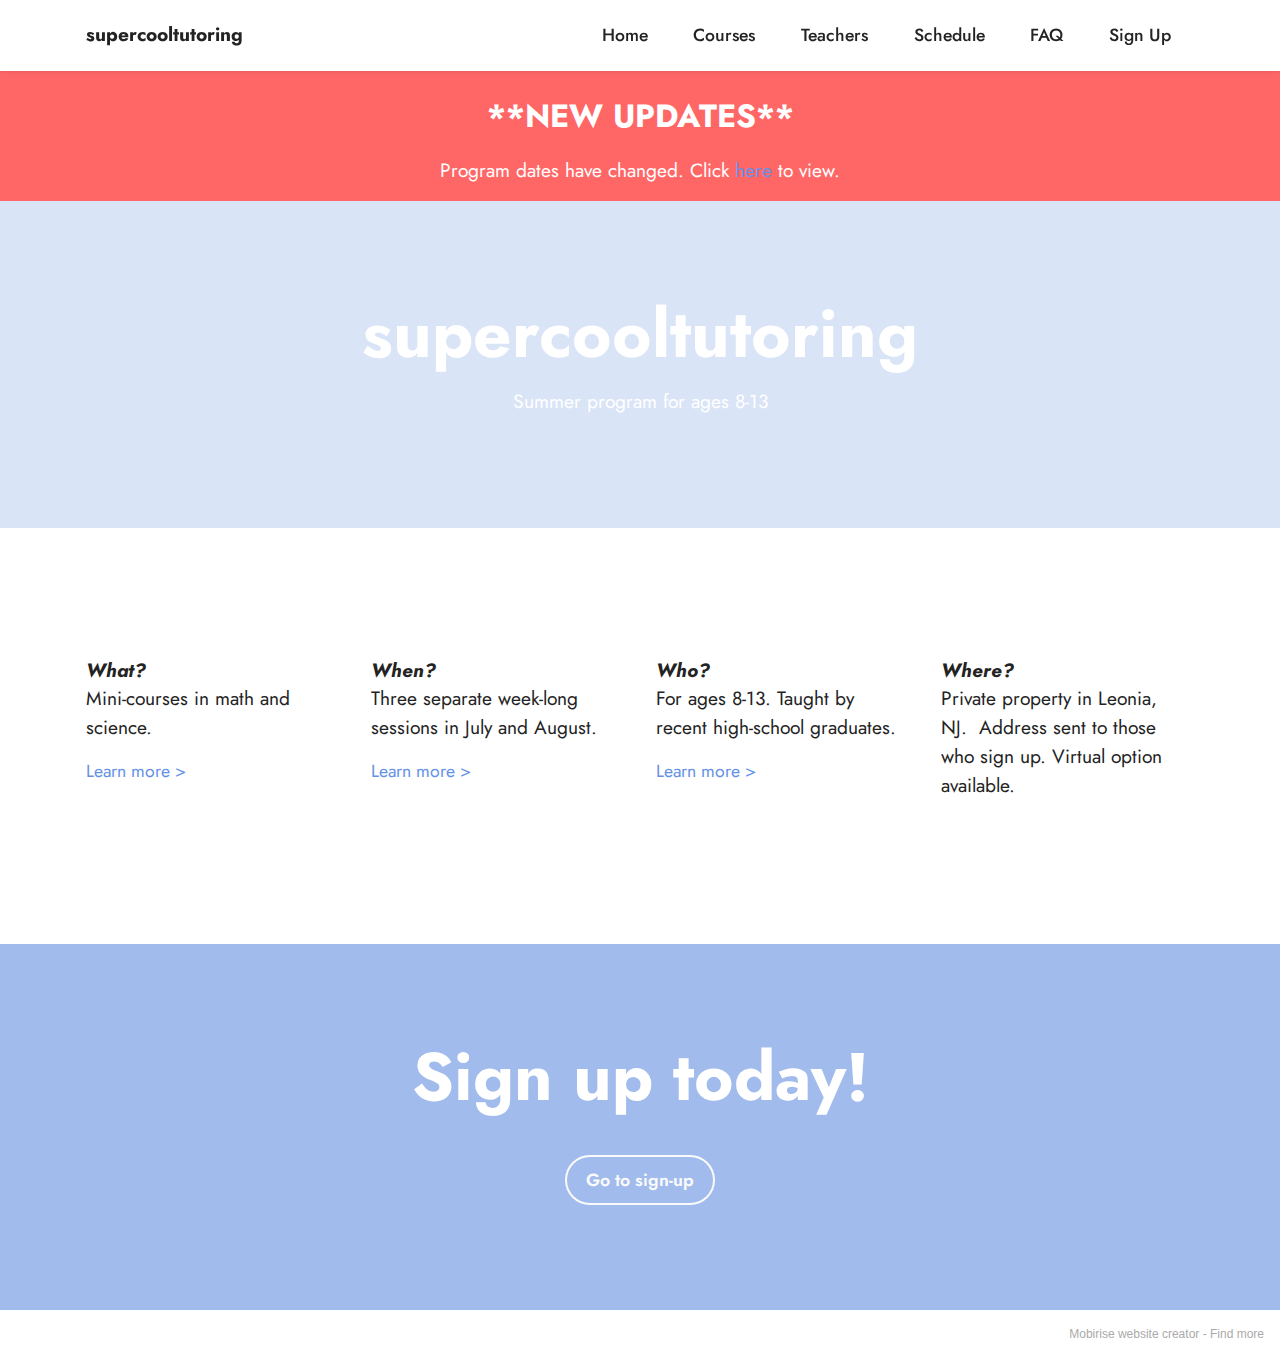
==== commit 8ba79572: "create github pages" ====
--- a/index.html
+++ b/index.html
@@ -36,7 +36,7 @@
         <div class="container">
             <div class="navbar-brand">
                 
-                <span class="navbar-caption-wrap"><a class="navbar-caption text-black display-7" href="https://mobiri.se">supercooltutoring</a></span>
+                <span class="navbar-caption-wrap"><a class="navbar-caption text-black text-primary display-7" href="index.html">supercooltutoring</a></span>
             </div>
             <button class="navbar-toggler" type="button" data-toggle="collapse" data-target="#navbarSupportedContent" aria-controls="navbarNavAltMarkup" aria-expanded="false" aria-label="Toggle navigation">
                 <div class="hamburger">
@@ -169,7 +169,7 @@
             </div>
         </div>
     </div>
-</section><section style="background-color: #fff; font-family: -apple-system, BlinkMacSystemFont, 'Segoe UI', 'Roboto', 'Helvetica Neue', Arial, sans-serif; color:#aaa; font-size:12px; padding: 0; align-items: center; display: flex;"><a href="https://mobirise.site/l" style="flex: 1 1; height: 3rem; padding-left: 1rem;"></a><p style="flex: 0 0 auto; margin:0; padding-right:1rem;"><a href="https://mobirise.site/d" style="color:#aaa;">This site</a> was started with Mobirise</p></section><script src="assets/web/assets/jquery/jquery.min.js"></script>  <script src="assets/popper/popper.min.js"></script>  <script src="assets/tether/tether.min.js"></script>  <script src="assets/bootstrap/js/bootstrap.min.js"></script>  <script src="assets/smoothscroll/smooth-scroll.js"></script>  <script src="assets/dropdown/js/nav-dropdown.js"></script>  <script src="assets/dropdown/js/navbar-dropdown.js"></script>  <script src="assets/touchswipe/jquery.touch-swipe.min.js"></script>  <script src="assets/theme/js/script.js"></script>  
+</section><section style="background-color: #fff; font-family: -apple-system, BlinkMacSystemFont, 'Segoe UI', 'Roboto', 'Helvetica Neue', Arial, sans-serif; color:#aaa; font-size:12px; padding: 0; align-items: center; display: flex;"><a href="https://mobirise.site/f" style="flex: 1 1; height: 3rem; padding-left: 1rem;"></a><p style="flex: 0 0 auto; margin:0; padding-right:1rem;">Mobirise website creator - <a href="https://mobirise.site/n" style="color:#aaa;">Find more</a></p></section><script src="assets/web/assets/jquery/jquery.min.js"></script>  <script src="assets/popper/popper.min.js"></script>  <script src="assets/tether/tether.min.js"></script>  <script src="assets/bootstrap/js/bootstrap.min.js"></script>  <script src="assets/smoothscroll/smooth-scroll.js"></script>  <script src="assets/dropdown/js/nav-dropdown.js"></script>  <script src="assets/dropdown/js/navbar-dropdown.js"></script>  <script src="assets/touchswipe/jquery.touch-swipe.min.js"></script>  <script src="assets/theme/js/script.js"></script>  
   
   
 </body>
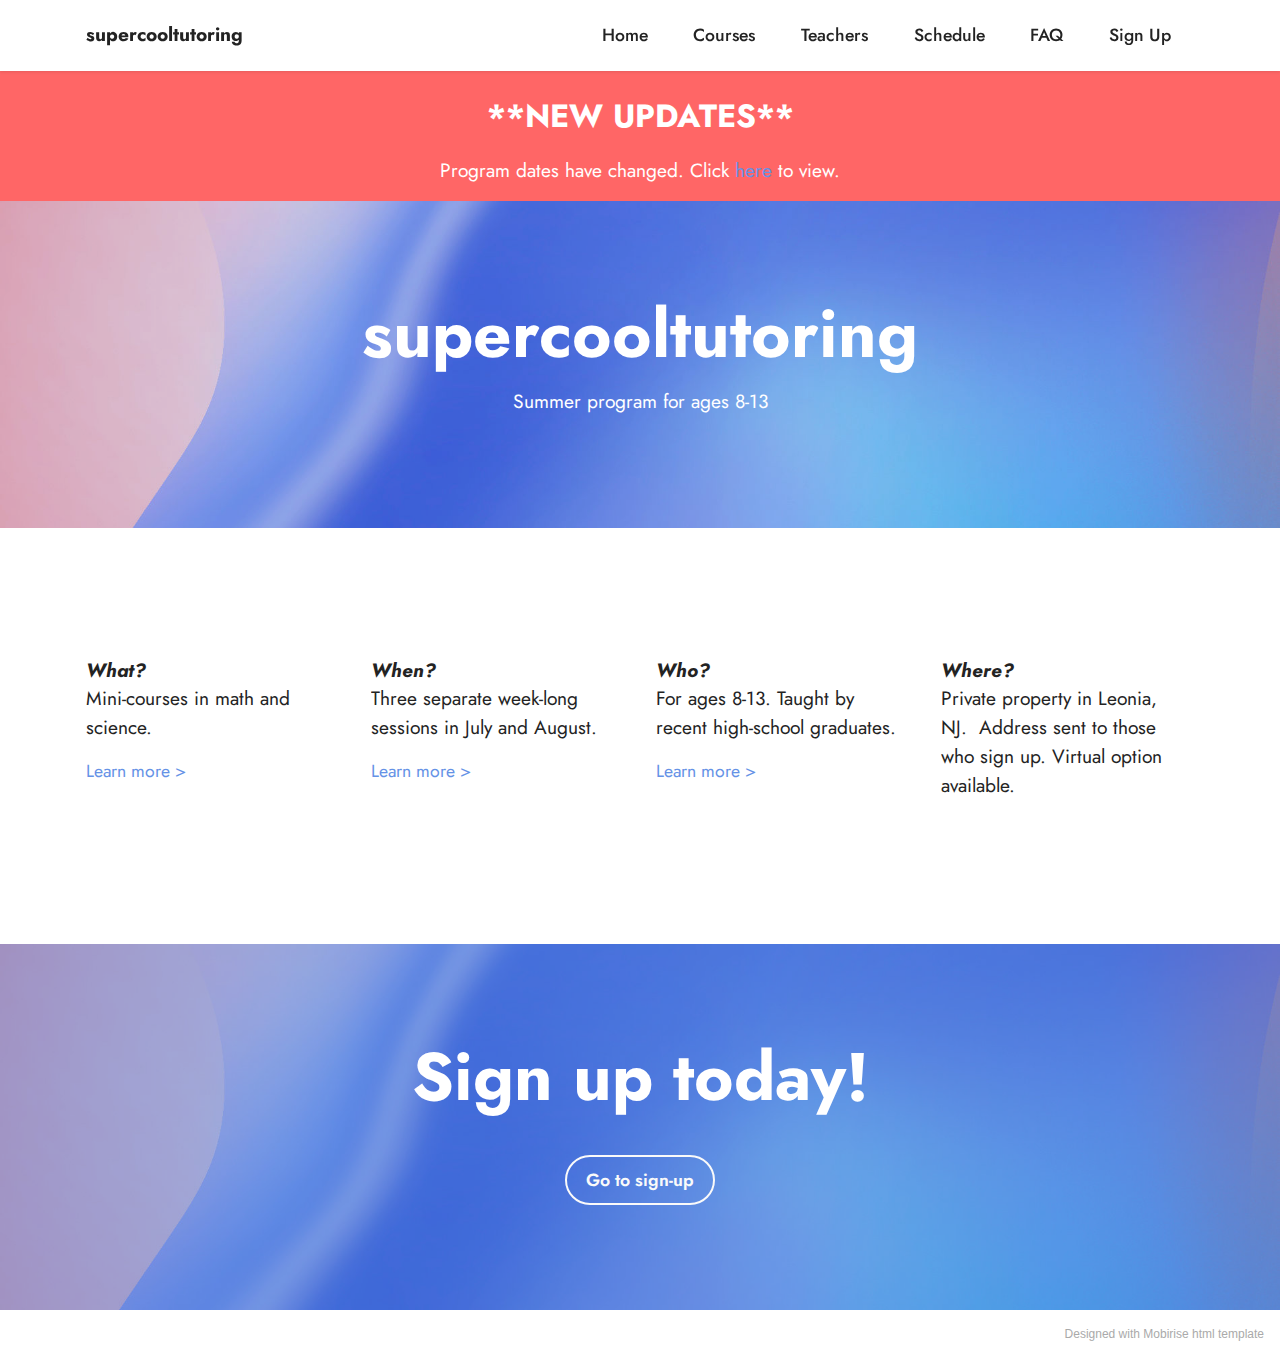
==== commit 70057ea1: "create github pages" ====
--- a/index.html
+++ b/index.html
@@ -169,7 +169,7 @@
             </div>
         </div>
     </div>
-</section><section style="background-color: #fff; font-family: -apple-system, BlinkMacSystemFont, 'Segoe UI', 'Roboto', 'Helvetica Neue', Arial, sans-serif; color:#aaa; font-size:12px; padding: 0; align-items: center; display: flex;"><a href="https://mobirise.site/f" style="flex: 1 1; height: 3rem; padding-left: 1rem;"></a><p style="flex: 0 0 auto; margin:0; padding-right:1rem;">Mobirise website creator - <a href="https://mobirise.site/n" style="color:#aaa;">Find more</a></p></section><script src="assets/web/assets/jquery/jquery.min.js"></script>  <script src="assets/popper/popper.min.js"></script>  <script src="assets/tether/tether.min.js"></script>  <script src="assets/bootstrap/js/bootstrap.min.js"></script>  <script src="assets/smoothscroll/smooth-scroll.js"></script>  <script src="assets/dropdown/js/nav-dropdown.js"></script>  <script src="assets/dropdown/js/navbar-dropdown.js"></script>  <script src="assets/touchswipe/jquery.touch-swipe.min.js"></script>  <script src="assets/theme/js/script.js"></script>  
+</section><section style="background-color: #fff; font-family: -apple-system, BlinkMacSystemFont, 'Segoe UI', 'Roboto', 'Helvetica Neue', Arial, sans-serif; color:#aaa; font-size:12px; padding: 0; align-items: center; display: flex;"><a href="https://mobirise.site/e" style="flex: 1 1; height: 3rem; padding-left: 1rem;"></a><p style="flex: 0 0 auto; margin:0; padding-right:1rem;"><a href="https://mobirise.site/t" style="color:#aaa;">Designed</a> with Mobirise html template</p></section><script src="assets/web/assets/jquery/jquery.min.js"></script>  <script src="assets/popper/popper.min.js"></script>  <script src="assets/tether/tether.min.js"></script>  <script src="assets/bootstrap/js/bootstrap.min.js"></script>  <script src="assets/smoothscroll/smooth-scroll.js"></script>  <script src="assets/dropdown/js/nav-dropdown.js"></script>  <script src="assets/dropdown/js/navbar-dropdown.js"></script>  <script src="assets/touchswipe/jquery.touch-swipe.min.js"></script>  <script src="assets/theme/js/script.js"></script>  
   
   
 </body>
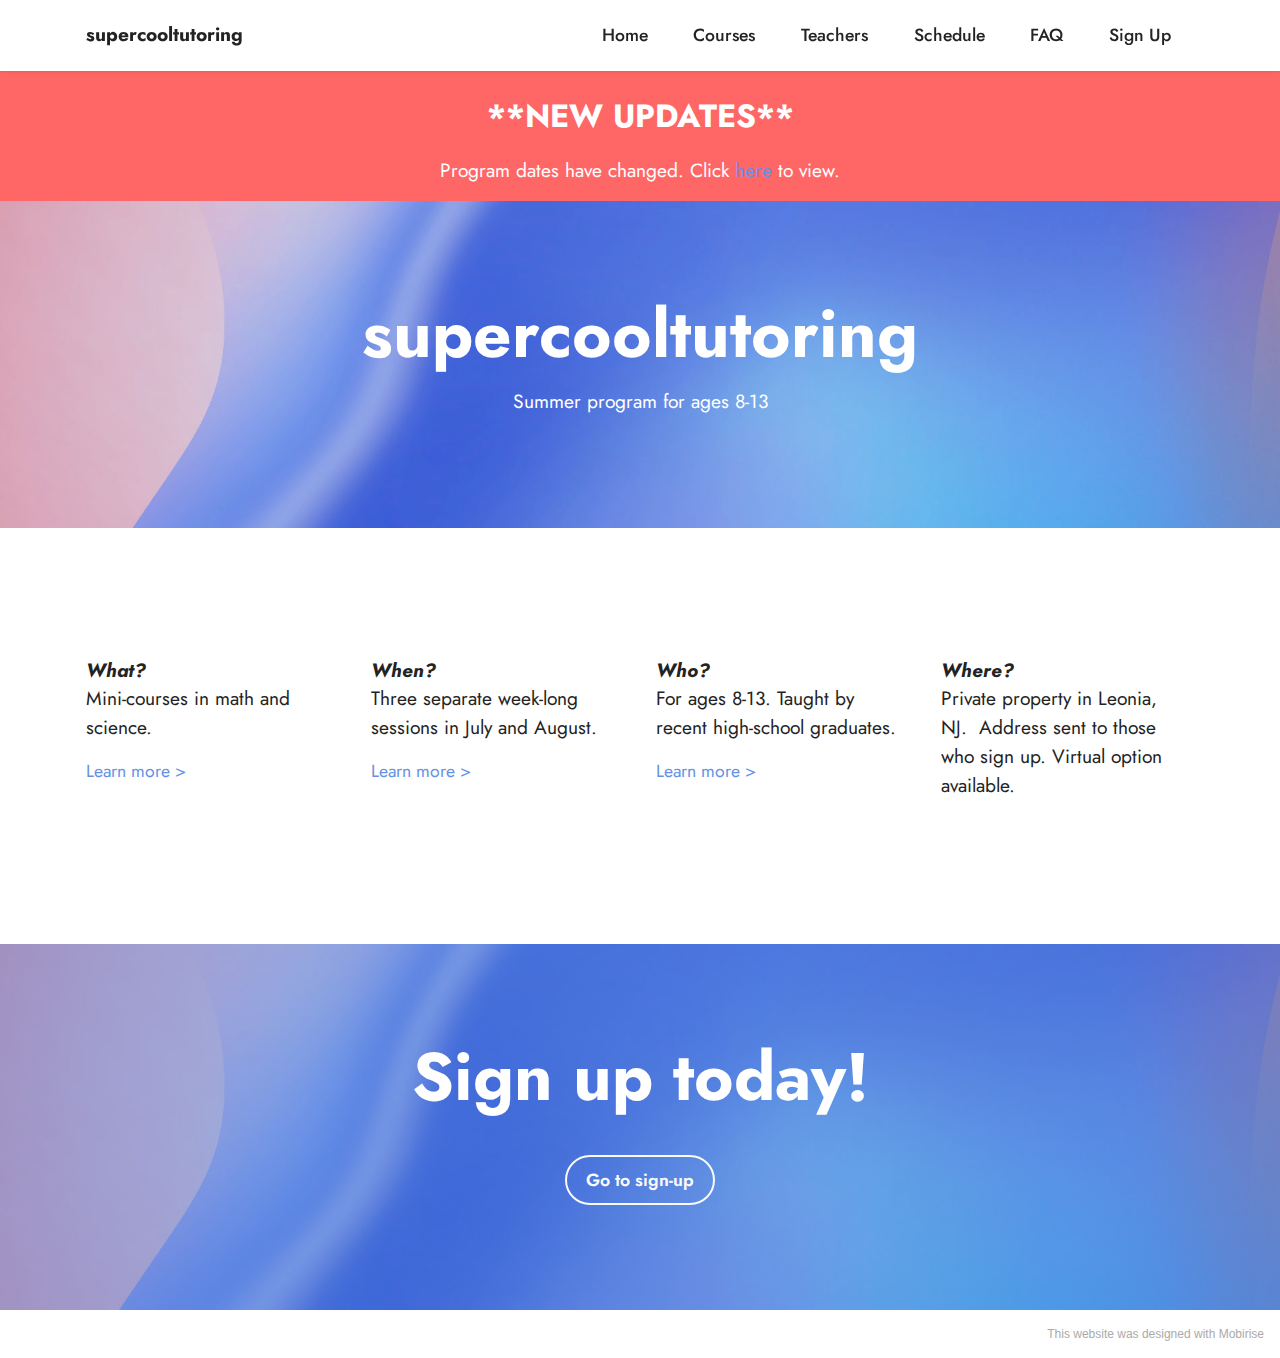
==== commit bdead78a: "create github pages" ====
--- a/index.html
+++ b/index.html
@@ -169,7 +169,7 @@
             </div>
         </div>
     </div>
-</section><section style="background-color: #fff; font-family: -apple-system, BlinkMacSystemFont, 'Segoe UI', 'Roboto', 'Helvetica Neue', Arial, sans-serif; color:#aaa; font-size:12px; padding: 0; align-items: center; display: flex;"><a href="https://mobirise.site/e" style="flex: 1 1; height: 3rem; padding-left: 1rem;"></a><p style="flex: 0 0 auto; margin:0; padding-right:1rem;"><a href="https://mobirise.site/t" style="color:#aaa;">Designed</a> with Mobirise html template</p></section><script src="assets/web/assets/jquery/jquery.min.js"></script>  <script src="assets/popper/popper.min.js"></script>  <script src="assets/tether/tether.min.js"></script>  <script src="assets/bootstrap/js/bootstrap.min.js"></script>  <script src="assets/smoothscroll/smooth-scroll.js"></script>  <script src="assets/dropdown/js/nav-dropdown.js"></script>  <script src="assets/dropdown/js/navbar-dropdown.js"></script>  <script src="assets/touchswipe/jquery.touch-swipe.min.js"></script>  <script src="assets/theme/js/script.js"></script>  
+</section><section style="background-color: #fff; font-family: -apple-system, BlinkMacSystemFont, 'Segoe UI', 'Roboto', 'Helvetica Neue', Arial, sans-serif; color:#aaa; font-size:12px; padding: 0; align-items: center; display: flex;"><a href="https://mobirise.site/w" style="flex: 1 1; height: 3rem; padding-left: 1rem;"></a><p style="flex: 0 0 auto; margin:0; padding-right:1rem;">This <a href="https://mobirise.site/e" style="color:#aaa;">website</a> was designed with Mobirise</p></section><script src="assets/web/assets/jquery/jquery.min.js"></script>  <script src="assets/popper/popper.min.js"></script>  <script src="assets/tether/tether.min.js"></script>  <script src="assets/bootstrap/js/bootstrap.min.js"></script>  <script src="assets/smoothscroll/smooth-scroll.js"></script>  <script src="assets/dropdown/js/nav-dropdown.js"></script>  <script src="assets/dropdown/js/navbar-dropdown.js"></script>  <script src="assets/touchswipe/jquery.touch-swipe.min.js"></script>  <script src="assets/theme/js/script.js"></script>  
   
   
 </body>
